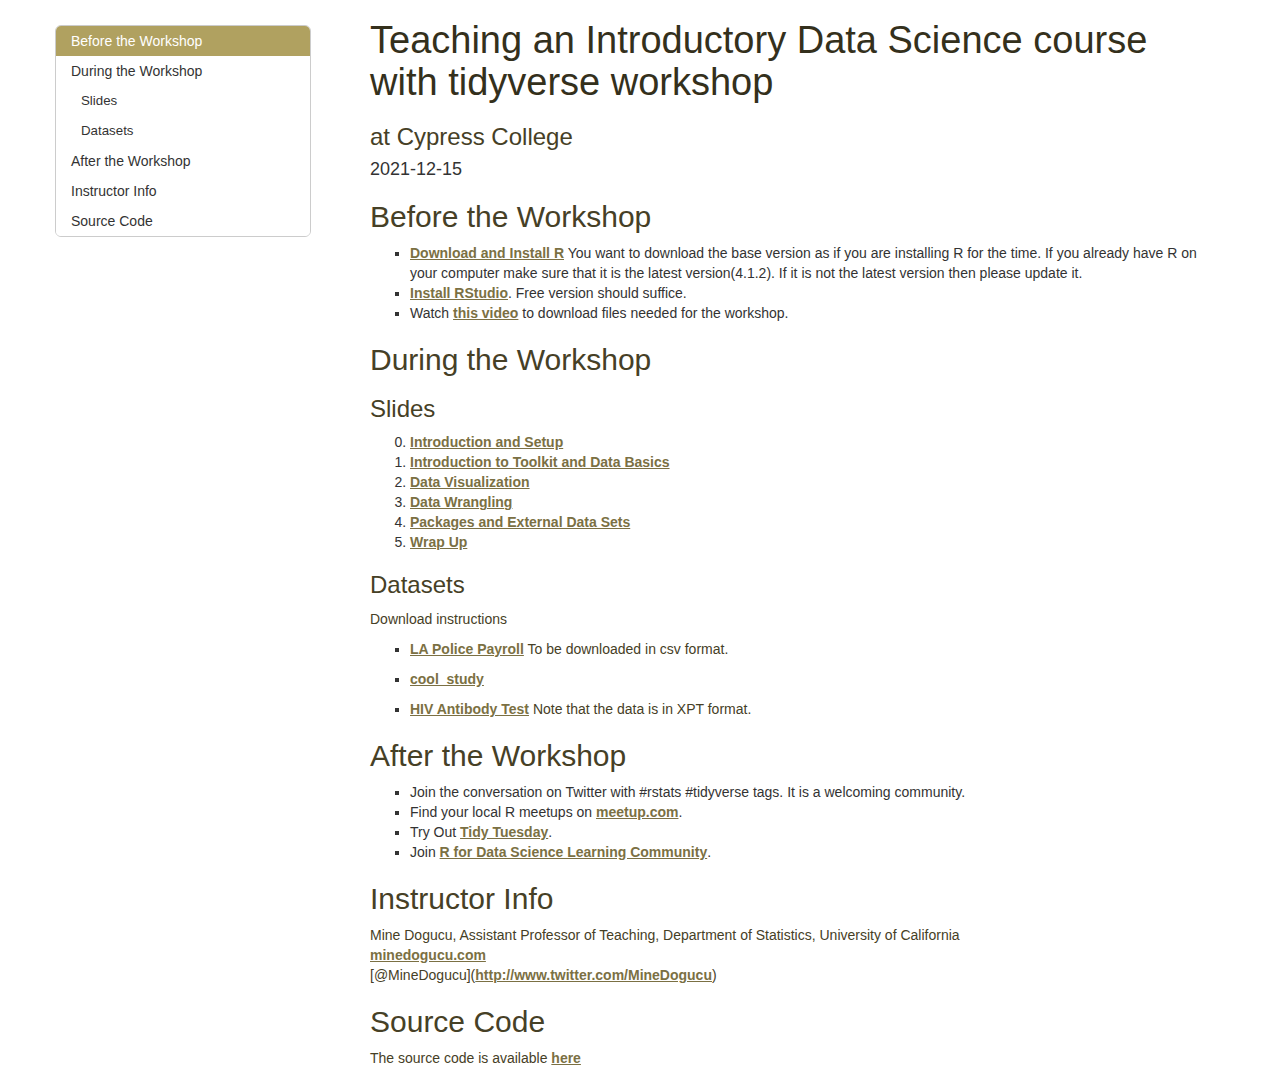
==== index.html @ efde098b "first set of files" ====
<!DOCTYPE html>

<html>

<head>

<meta charset="utf-8" />
<meta name="generator" content="pandoc" />
<meta http-equiv="X-UA-Compatible" content="IE=EDGE" />



<meta name="date" content="2021-12-15" />

<title>Teaching an Introductory Data Science course with tidyverse workshop</title>

<script src="[data-uri]"></script>
<script src="[data-uri]"></script>
<meta name="viewport" content="width=device-width, initial-scale=1" />
<link href="data:text/css,html%7Bfont%2Dfamily%3Asans%2Dserif%3B%2Dwebkit%2Dtext%2Dsize%2Dadjust%3A100%25%3B%2Dms%2Dtext%2Dsize%2Dadjust%3A100%25%7Dbody%7Bmargin%3A0%7Darticle%2Caside%2Cdetails%2Cfigcaption%2Cfigure%2Cfooter%2Cheader%2Chgroup%2Cmain%2Cmenu%2Cnav%2Csection%2Csummary%7Bdisplay%3Ablock%7Daudio%2Ccanvas%2Cprogress%2Cvideo%7Bdisplay%3Ainline%2Dblock%3Bvertical%2Dalign%3Abaseline%7Daudio%3Anot%28%5Bcontrols%5D%29%7Bdisplay%3Anone%3Bheight%3A0%7D%5Bhidden%5D%2Ctemplate%7Bdisplay%3Anone%7Da%7Bbackground%2Dcolor%3Atransparent%7Da%3Aactive%2Ca%3Ahover%7Boutline%3A0%7Dabbr%5Btitle%5D%7Bborder%2Dbottom%3A1px%20dotted%7Db%2Cstrong%7Bfont%2Dweight%3A700%7Ddfn%7Bfont%2Dstyle%3Aitalic%7Dh1%7Bmargin%3A%2E67em%200%3Bfont%2Dsize%3A2em%7Dmark%7Bcolor%3A%23000%3Bbackground%3A%23ff0%7Dsmall%7Bfont%2Dsize%3A80%25%7Dsub%2Csup%7Bposition%3Arelative%3Bfont%2Dsize%3A75%25%3Bline%2Dheight%3A0%3Bvertical%2Dalign%3Abaseline%7Dsup%7Btop%3A%2D%2E5em%7Dsub%7Bbottom%3A%2D%2E25em%7Dimg%7Bborder%3A0%7Dsvg%3Anot%28%3Aroot%29%7Boverflow%3Ahidden%7Dfigure%7Bmargin%3A1em%2040px%7Dhr%7Bheight%3A0%3B%2Dwebkit%2Dbox%2Dsizing%3Acontent%2Dbox%3B%2Dmoz%2Dbox%2Dsizing%3Acontent%2Dbox%3Bbox%2Dsizing%3Acontent%2Dbox%7Dpre%7Boverflow%3Aauto%7Dcode%2Ckbd%2Cpre%2Csamp%7Bfont%2Dfamily%3Amonospace%2Cmonospace%3Bfont%2Dsize%3A1em%7Dbutton%2Cinput%2Coptgroup%2Cselect%2Ctextarea%7Bmargin%3A0%3Bfont%3Ainherit%3Bcolor%3Ainherit%7Dbutton%7Boverflow%3Avisible%7Dbutton%2Cselect%7Btext%2Dtransform%3Anone%7Dbutton%2Chtml%20input%5Btype%3Dbutton%5D%2Cinput%5Btype%3Dreset%5D%2Cinput%5Btype%3Dsubmit%5D%7B%2Dwebkit%2Dappearance%3Abutton%3Bcursor%3Apointer%7Dbutton%5Bdisabled%5D%2Chtml%20input%5Bdisabled%5D%7Bcursor%3Adefault%7Dbutton%3A%3A%2Dmoz%2Dfocus%2Dinner%2Cinput%3A%3A%2Dmoz%2Dfocus%2Dinner%7Bpadding%3A0%3Bborder%3A0%7Dinput%7Bline%2Dheight%3Anormal%7Dinput%5Btype%3Dcheckbox%5D%2Cinput%5Btype%3Dradio%5D%7B%2Dwebkit%2Dbox%2Dsizing%3Aborder%2Dbox%3B%2Dmoz%2Dbox%2Dsizing%3Aborder%2Dbox%3Bbox%2Dsizing%3Aborder%2Dbox%3Bpadding%3A0%7Dinput%5Btype%3Dnumber%5D%3A%3A%2Dwebkit%2Dinner%2Dspin%2Dbutton%2Cinput%5Btype%3Dnumber%5D%3A%3A%2Dwebkit%2Douter%2Dspin%2Dbutton%7Bheight%3Aauto%7Dinput%5Btype%3Dsearch%5D%7B%2Dwebkit%2Dbox%2Dsizing%3Acontent%2Dbox%3B%2Dmoz%2Dbox%2Dsizing%3Acontent%2Dbox%3Bbox%2Dsizing%3Acontent%2Dbox%3B%2Dwebkit%2Dappearance%3Atextfield%7Dinput%5Btype%3Dsearch%5D%3A%3A%2Dwebkit%2Dsearch%2Dcancel%2Dbutton%2Cinput%5Btype%3Dsearch%5D%3A%3A%2Dwebkit%2Dsearch%2Ddecoration%7B%2Dwebkit%2Dappearance%3Anone%7Dfieldset%7Bpadding%3A%2E35em%20%2E625em%20%2E75em%3Bmargin%3A0%202px%3Bborder%3A1px%20solid%20silver%7Dlegend%7Bpadding%3A0%3Bborder%3A0%7Dtextarea%7Boverflow%3Aauto%7Doptgroup%7Bfont%2Dweight%3A700%7Dtable%7Bborder%2Dspacing%3A0%3Bborder%2Dcollapse%3Acollapse%7Dtd%2Cth%7Bpadding%3A0%7D%40media%20print%7B%2A%2C%3Aafter%2C%3Abefore%7Bcolor%3A%23000%21important%3Btext%2Dshadow%3Anone%21important%3Bbackground%3A0%200%21important%3B%2Dwebkit%2Dbox%2Dshadow%3Anone%21important%3Bbox%2Dshadow%3Anone%21important%7Da%2Ca%3Avisited%7Btext%2Ddecoration%3Aunderline%7Da%5Bhref%5D%3Aafter%7Bcontent%3A%22%20%28%22%20attr%28href%29%20%22%29%22%7Dabbr%5Btitle%5D%3Aafter%7Bcontent%3A%22%20%28%22%20attr%28title%29%20%22%29%22%7Da%5Bhref%5E%3D%22javascript%3A%22%5D%3Aafter%2Ca%5Bhref%5E%3D%22%23%22%5D%3Aafter%7Bcontent%3A%22%22%7Dblockquote%2Cpre%7Bborder%3A1px%20solid%20%23999%3Bpage%2Dbreak%2Dinside%3Aavoid%7Dthead%7Bdisplay%3Atable%2Dheader%2Dgroup%7Dimg%2Ctr%7Bpage%2Dbreak%2Dinside%3Aavoid%7Dimg%7Bmax%2Dwidth%3A100%25%21important%7Dh2%2Ch3%2Cp%7Borphans%3A3%3Bwidows%3A3%7Dh2%2Ch3%7Bpage%2Dbreak%2Dafter%3Aavoid%7D%2Enavbar%7Bdisplay%3Anone%7D%2Ebtn%3E%2Ecaret%2C%2Edropup%3E%2Ebtn%3E%2Ecaret%7Bborder%2Dtop%2Dcolor%3A%23000%21important%7D%2Elabel%7Bborder%3A1px%20solid%20%23000%7D%2Etable%7Bborder%2Dcollapse%3Acollapse%21important%7D%2Etable%20td%2C%2Etable%20th%7Bbackground%2Dcolor%3A%23fff%21important%7D%2Etable%2Dbordered%20td%2C%2Etable%2Dbordered%20th%7Bborder%3A1px%20solid%20%23ddd%21important%7D%7D%40font%2Dface%7Bfont%2Dfamily%3A%27Glyphicons%20Halflings%27%3Bsrc%3Aurl%28data%3Aapplication%2Fvnd%2Ems%2Dfontobject%3Bbase64%2Cn04AAEFNAAACAAIABAAAAAAABQAAAAAAAAABAJABAAAEAExQAAAAAAAAAAIAAAAAAAAAAAEAAAAAAAAAJxJ%[base64]%2FSEdmjKHUbyow8ATBE40IvWA3vTu8LiABDQ%2BpexwUMcm1SMnNryctQSiI1K5ZnbOlXKmnVV5YvRe6RnNMFNCOs1KNVpn6yZhCJkRtVRNzEufeIq7HgSrcx4S8h%2Fv4vnrrKc6oCNxmSk2uKlZQHBii6iKFoH0746ThvkO1kJHlxjrkxs%2BLWORaDQBEtiYJIR5IB9Bi1UyL4Rmr0BNigNkMzlKQmnofBHviqVzUxwdMb3NdCn69hy%2BpRYVKGVS%2F1tnsqv4LL7wCCPZZAZPT4aCShHjHJVNuXbmMrY5LeQaGnvAkXlVrJgKRAUdFjrWEah9XebPeQMj7KS7DIBAFt8ycgC5PLGUOHSE3ErGZCiViNLL5ZARfywnCoZaKQCu6NuFX42AEeKtKUGnr%2FCm2Cy8tpFhBPMW5Fxi4Qm4TkDWh4IWFDClhU2hRWosUWqcKLlgyXB%2BlSHaWaHiWlBAR8SeSgSPCQxdVQgzUixWKSTrIQEbU94viDctkvX%2BVSjJuUmV8L4CXShI11esnp0pjWNZIyxKHS4wVQ2ime1P4RnhvGw0aDN1OLAXGERsB7buFpFGGBAre4QEQR0HOIO5oYH305G%2BKspT%2FFupEGGafCCwxSe6ZUa%2B073rXHnNdVXE6eWvibUS27XtRzkH838mYLMBmYysZTM0EM3A1fbpCBYFccN1B%2FEnCYu%2FTgCGmr7bMh8GfYL%2BBfcLvB0gRagC09w9elfldaIy%2FhNCBLRgBgtCC7jAF63wLSMAfbfAlEggYU0bUA7ACCJmTDpEmJtI78w4%2FBO7dN7JR7J7ZvbYaUbaILSQsRBiF3HGk5fEg6p9unwLvn98r%2BvnsV%2B372uf1xBLq4qU%2F45fTuqaAP%2BpssmCCCTF0mhEow8ZXZOS8D7Q85JsxZ%2BAzok7B7O%2Ff6J8AzYBySZQB%2FQHYUSA%2BEeQhEWiS6AIQzgcsDiER4MjgMBAWDV4AgQ3g1eBgIdweCQmCjJEMkJ%2BPKRWyFHHmg1Wi%2F6xzUgA0LREoKJChwnQa9B%2B5RQZRB3IlBlkAnxyQNaANwHMowzlYSMCBgnbpzvqpl0iTJNCQidDI9ZrSYNIRBhHtUa5YHMHxyGEik9hDE0AKj72AbTCaxtHPUaKZdAZSnQTyjGqGLsmBStCejApUhg4uBMU6mATujEl%2BKdDPbI6Ag4vLr%2BhjY6lbjBeoLKnZl0UZgRX8gTySOeynZVz1wOq7e1hFGYIq%2BMhrGxDLak0PrwYzSXtcuyhXEhwOYofiW%2BEcI%2Fjw8P6IY6ed%2BetAbuqKp5QIapT77LnAe505lMuqL79a0ut4rWexzFttsOsLDy7zvtQzcq3U1qabe7tB0wHWVXji%2BzDbo8x8HyIRUbXnwUcklFv51fvTymiV%2BMXLSmGH9d9%2BaXpD5X6lao41anWGig7IwIdnoBY2ht%2FpO9mClLo4NdXHAsefqWUKlXJkbqPOFhMoR4aiA1BXqhRNbB2Xwi%2B7u%2FjpAoOpKJ0UX24EsrzMfHXViakCNcKjBxuQX8BO0ZqjJ3xXzf%2B61t2VXOSgJ8xu65QKgtN6FibPmPYsXbJRHHqbgATcSZxBqGiDiU4NNNsYBsKD0MIP%2FOfKnlk%2FLkaid%[base64]%2FgFtuW0wR4cgd%2BZKesSV7QkNE2kw6AV4hoIuC02LGmTomyf8PiO6CZzOTLTPQ%2BHW06H%2Btx%2BbQ8LmDYg1pTFrp2oJXgkZTyeRJZM0C8aE2LpFrNVDuhARsN543%2FFV6klQ6Tv1OoZGXLv0igKrl%2FCmJxRmX7JJbJ998VSIPQRyDBICzl4JJlYHbdql30NvYcOuZ7a10uWRrgoieOdgIm4rlq6vNOQBuqESLbXG5lzdJGHw2m0sDYmODXbYGTfSTGRKpssTO95fothJCjUGQgEL4yKoGAF%2F0SrpUDNn8CBgBcSDQByAeNkCXp4S4Ro2Xh4OeaGRgR66PVOsU8bc6TR5%[base64]%2F1SgRCJ1dk4UdBT7OoyuNgLs0oCd8RnrEIb6QdMxT2QjD4zMrJkfgx5aDMcA4orsTtKCqWb%2FVeyceqa5OGSmB28YwH4rFbkQaLoUN8OQQYnD3w2eXpI4ScQfbCUZiJ4yMOIKLyyTc7BQ4uXUw6Ee6%2FxM%2B4Y67ngNBknxIPwuppgIhFcwJyr6EIj%2BLzNj%2FmfR2vhhRlx0BILZoAYruF0caWQ7YxO66UmeguDREAFHYuC7HJviRgVO6ruJH59h%2FC%2FPkgSle8xNzZJULLWq9JMDTE2fjGE146a1Us6PZDGYle6ldWRqn%2FpdpgHKNGrGIdkRK%2BKPETT9nKT6kLyDI8xd9A1FgWmXWRAIHwZ37WyZHOVyCadJEmMVz0MadMjDrPho%2BEIochkVC2xgGiwwsQ6DMv2P7UXqT4x7CdcYGId2BJQQa85EQKmCmwcRejQ9Bm4oATENFPkxPXILHpMPUyWTI5rjNOsIlmEeMbcOCEqInpXACYQ9DDxmFo9vcmsDblcMtg4tqBerNngkIKaFJmrQAPnq1dEzsMXcwjcHdfdCibcAxxA%2Bq%2Fj9m3LM%2FO7WJka4tSidVCjsvo2lQ%2F2ewyoYyXwAYyr2PlRoR5MpgVmSUIrM3PQxXPbgjBOaDQFIyFMJvx3Pc5RSYj12ySVF9fwFPQu2e2KWVoL9q3Ayv3IzpGHUdvdPdrNUdicjsTQ2ISy7QU3DrEytIjvbzJnAkmANXjAFERA0MUoPF3%2F5KFmW14bBNOhwircYgMqoDpUMcDtCmBE82QM2YtdjVLB4kBuKho%2FbcwQdeboqfQartuU3CsCf%2BcXkgYAqp%2F0Ee3RorAZt0AvvOCSI4JICIlGlsV0bsSid%2FNIEALAAzb6HAgyWHBps6xAOwkJIGcB82CxRQq4sJf3FzA70A%2BTRqcqjEMETCoez3mkPcpnoALs0ugJY8kQwrC%[base64]%2FWDHA60cYFaI%2FPjpzquUqdaYGcIq%2BmLez3WLFFCtNBN2QJcrlcoELgiPku5R5dSlJFaCEqEZle1AQzAKC%2B1SotMcBNyQUFuRHRF6OlimSBgjZeTBCwLyc6A%2BP%2FoFRchXTz5ADknYJHxzrJ5pGuIKRQISU6WyKTBBjD8WozmVYWIsto1AS5rxzKlvJu4E%2FvwOiKxRtCWsDM%2BeTHUrmwrCK5BIfMzGkD%2B0Fk5LzBs0jMYXktNDblB06LMNJ09U8pzSLmo14MS0OMjcdrZ31pyQqxJJpRImlSvfYAK8inkYU52QY2FPEVsjoWewpwhRp5yAuNpkqhdb7ku9Seefl2D0B8SMTFD90xi4CSOwwZy9IKkpMtI3FmFUg3%2FkFutpQGNc3pCR7gvC4sgwbupDu3DyEN%2BW6YGLNM21jpB49irxy9BSlHrVDlnihGKHwPrbVFtc%2Bh1rVQKZduxIyojccZIIcOCmhEnC7UkY68WXKQgLi2JCDQkQWJRQuk60hZp0D3rtCTINSeY9Ej2kIKYfGxwOs4j9qMM7fYZiipzgcf7TamnehqdhsiMiCawXnz4xAbyCkLAx5EGbo3Ax1u3dUIKnTxIaxwQTHehPl3V491H0%2BbC5zgpGz7Io%2BmjdhKlPJ01EeMpM7UsRJMi1nGjmJg35i6bQBAAxjO%2FENJubU2mg3ONySEoWklCwdABETcs7ck3jgiuU9pcKKpbgn%2B3YlzV1FzIkB6pmEDOSSyDfPPlQskznctFji0kpgZjW5RZe6x9kYT4KJcXg0bNiCyif%2BpZACCyRMmYsfiKmN9tSO65F0R2OO6ytlEhY5Sj6uRKfFxw0ijJaAx%2Fk3QgnAFSq27%2F2i4GEBA%2BUvTJKK%2F9eISNvG46Em5RZfjTYLdeD8kdXHyrwId%2FDQZUaMCY4gGbke2C8vfjgV%2FY9kkRQOJIn%2FxM9INZSpiBnqX0Q9GlQPpPKAyO5y%2BW5NMPSRdBCUlmuxl40ZfMCnf2Cp044uI9WLFtCi4YVxKjuRCOBWIb4XbIsGdbo4qtMQnNOQz4XDSui7W%2FN6l54qOynCqD3DpWQ%2BmpD7C40D8BZEWGJX3tlAaZBMj1yjvDYKwCJBa201u6nBKE5UE%2B7QSEhCwrXfbRZylAaAkplhBWX50dumrElePyNMRYUrC99UmcSSNgImhFhDI4BXjMtiqkgizUGCrZ8iwFxU6fQ8GEHCFdLewwxYWxgScAYMdMLmcZR6b7rZl95eQVDGVoUKcRMM1ixXQtXNkBETZkVVPg8LoSrdetHzkuM7DjZRHP02tCxA1fmkXKF3VzfN1pc1cv%2F8lbTIkkYpqKM9VOhp65ktYk%2BQ46myFWBapDfyWUCnsnI00QTBQmuFjMZTcd0V2NQ768Fhpby04k2IzNR1wKabuGJqYWwSly6ocMFGTeeI%2BejsWDYgEvr66QgqdcIbFYDNgsm0x9UHY6SCd5%2B7tpsLpKdvhahIDyYmEJQCqMqtCF6UlrE5GXRmbu%[base64]%2FiOmsLtHSWNUWEGk9hScMPShasUA1AcHOtRZlqMeQ0OzYS9vQvYUjOLrzP07BUAFikcJNMi7gIxEw4pL1G54TcmmmoAQ5s7TGWErJZ2Io4yQ0ljRYhL8H5e62oDtLF8aDpnIvZ5R3GWJyAugdiiJW9hQAVTsnCBHhwu7rkBlBX6r3b7ejEY0k5GGeyKv66v%2B6dg7mcJTrWHbtMywbedYqCQ0FPwoytmSWsL8WTtChZCKKzEF7vP6De4x2BJkkniMgSdWhbeBSLtJZR9CTHetK1xb34AYIJ37OegYIoPVbXgJ%2FqDQK%2BbfCtxQRVKQu77WzOoM6SGL7MaZwCGJVk46aImai9fmam%2BWpHG%2B0BtQPWUgZ7RIAlPq6lkECUhZQ2gqWkMYKcYMYaIc4gYCDFHYa2d1nzp3%2BJ1eCBay8IYZ0wQRKGAqvCuZ%2FUgbQPyllosq%2BXtfKIZOzmeJqRazpmmoP%2F76YfkjzV2NlXTDSBYB04SVlNQsFTbGPk1t%2FI4Jktu0XSgifO2ozFOiwd%2F0SssJDn0dn4xqk4GDTTKX73%2FwQyBLdqgJ%2BWx6AQaba3BA9CKEzjtQYIfAsiYamapq80LAamYjinlKXUkxdpIDk0puXUEYzSalfRibAeDAKpNiqQ0FTwoxuGYzRnisyTotdVTclis1LHRQCy%2FqqL8oUaQzWRxilq5Mi0IJGtMY02cGLD69vGjkj3p6pGePKI8bkBv5evq8SjjyU04vJR2cQXQwSJyoinDsUJHCQ50jrFTT7yRdbdYQMB3MYCb6uBzJ9ewhXYPAIZSXfeEQBZZ3GPN3Nbhh%2FwkvAJLXnQMdi5NYYZ5GHE400GS5rXkOZSQsdZgIbzRnF9ueLnsfQ47wHAsirITnTlkCcuWWIUhJSbpM3wWhXNHvt2xUsKKMpdBSbJnBMcihkoDqAd1Zml%2FR4yrzow1Q2A5G%2Bkzo%2FRhRxQS2lCSDRV8LlYLBOOoo1bF4jwJAwKMK1tWLHlu9i0j4Ig8qVm6wE1DxXwAwQwsaBWUg2pOOol2dHxyt6npwJEdLDDVYyRc2D0HbcbLUJQj8gPevQBUBOUHXPrsAPBERICpnYESeu2OHotpXQxRGlCCtLdIsu23MhZVEoJg8Qumj%2FUMMc34IBqTKLDTp76WzL%2FdMjCxK7MjhiGjeYAC%2Fkj%2FjY%2FRde7hpSM1xChrog6yZ7OWTuD56xBJnGFE%2BpT2ElSyCnJcwVzCjkqeNLfMEJqKW0G7OFIp0G%2B9mh50I9o8k1tpCY0xYqFNIALgIfc2me4n1bmJnRZ89oepgLPT0NTMLNZsvSCZAc3TXaNB07vail36%2FdBySis4m9%2FDR8izaLJW6bWCkVgm5T%2Bius3ZXq4xI%2BGnbveLbdRwF2mNtsrE0JjYc1AXknCOrLSu7Te%2Fr4dPYMCl5qtiHNTn%2BTPbh1jCBHH%2BdMJNhwNgs3nT%2BOhQoQ0vYif56BMG6WowAcHR3DjQolxLzyVekHj00PBAaW7IIAF1EF%2BuRIWyXjQMAs2chdpaKPNaB%2BkSezYt0%2BCA04sOg5vx8Fr7Ofa9sUv87h7SLAUFSzbetCCZ9pmyLt6l6%2FTzoA1%2FZBG9bIUVHLAbi%2FkdBFgYGyGwRQGBpkqCEg2ah9UD6EedEcEL3j4y0BQQCiExEnocA3SZboh%2Bepgd3YsOkHskZwPuQ5OoyA0fTA5AXrHcUOQF%2BzkJHIA7PwCDk1gGVmGUZSSoPhNf%2BTklauz98QofOlCIQ%2FtCD4dosHYPqtPCXB3agggQQIqQJsSkB%2Bqn0rkQ1toJjON%2FOtCIB9RYv3PqRA4C4U68ZMlZn6BdgEvi2ziU%2BTQ6NIw3ej%2BAtDwMGEZk7e2IjxUWKdAxyaw9OCwSmeADTPPleyk6UhGDNXQb%2B%2BW6Uk4q6F7%2Frg6WVTo82IoCxSIsFDrav4EPHphD3u4hR53WKVvYZUwNCCeM4PMBWzK%2BEfIthZOkuAwPo5C5jgoZgn6dUdvx5rIDmd58cXXdKNfw3l%2BwM2UjgrDJeQHhbD7HW2QDoZMCujgIUkk5Fg8VCsdyjOtnGRx8wgKRPZN5dR0zPUyfGZFVihbFRniXZFOZGKPnEQzU3AnD1KfR6weHW2XS6KbPJxUkOTZsAB9vTVp3Le1F8q5l%2BDMcLiIq78jxAImD2pGFw0VHfRatScGlK6SMu8leTmhUSMy8Uhdd6xBiH3Gdman4tjQGLboJfqz6fL2WKHTmrfsKZRYX6BTDjDldKMosaSTLdQS7oDisJNqAUhw1PfTlnacCO8vl8706Km1FROgLDmudzxg%2BEWTiArtHgLsRrAXYWdB0NmToNCJdKm0KWycZQqb%2BMw76Qy29iQ5up%2FX7oyw8QZ75kP5F6iJAJz6KCmqxz8fEa%2FxnsMYcIO%2FvEkGRuMckhr4rIeLrKaXnmIzlNLxbFspOphkcnJdnz%2FChp%2FVlpj2P7jJQmQRwGnltkTV5dbF9fE3%2FfxoSqTROgq9wFUlbuYzYcasE0ouzBo%2BdDCDzxKAfhbAZYxQiHrLzV2iVexnDX%2FQnT1fsT%2Fxuhu1ui5qIytgbGmRoQkeQooO8eJNNZsf0iALur8QxZFH0nCMnjerYQqG1pIfjyVZWxhVRznmmfLG00BcBWJE6hzQWRyFknuJnXuk8A5FRDCulwrWASSNoBtR%2BCtGdkPwYN2o7DOw%2FVGlCZPusRBFXODQdUM5zeHDIVuAJBLqbO%2Ff9Qua%2BpDqEPk230Sob9lEZ8BHiCorjVghuI0lI4JDgHGRDD%2FprQ84B1pVGkIpVUAHCG%2Biz3Bn3qm2AVrYcYWhock4jso5%2BJ7HfHVj4WMIQdGctq3psBCVVzupQOEioBGA2Bk%2BUILT7%2BVoX5mdxxA5fS42gISQVi%2FHTzrgMxu0fY6hE1ocUwwbsbWcezrY2n6S8%2F6cxXkOH4prpmPuFoikTzY7T85C4T2XYlbxLglSv2uLCgFv8Quk%2FwdesUdWPeHYIH0R729JIisN9Apdd4eB10aqwXrPt%2BSu9mA8k8n1sjMwnfsfF2j3jMUzXepSHmZ%2FBfqXvzgUNQQWOXO8YEuFBh4QTYCkOAPxywpYu1VxiDyJmKVcmJPGWk%2Fgc3Pov02StyYDahwmzw3E1gYC9wkupyWfDqDSUMpCTH5e5N8B%2F%2FlHiMuIkTNw4USHrJU67bjXGqNav6PBuQSoqTxc8avHoGmvqNtXzIaoyMIQIiiUHIM64cXieouplhNYln7qgc4wBVAYR104kO%2BCvKqsg4yIUlFNThVUAKZxZt1XA34h3TCUUiXVkZ0w8Hh2R0Z5L0b4LZvPd%2Fp1gi%2F07h8qfwHrByuSxglc9cI4QIg2oqvC%2Fqm0i7tjPLTgDhoWTAKDO2ONW5oe%2B%2FeKB9vZB8K6C25yCZ9RFVMnb6NRdRjyVK57CHHSkJBfnM2%2Fj4ODUwRkqrtBBCrDsDpt8jhZdXoy%2F1BCqw3sSGhgGGy0a5Jw6BP%2FTExoCmNFYjZl248A0osgPyGEmRA%2BfAsqPVaNAfytu0vuQJ7rk3J4kTDTR2AlCHJ5cls26opZM4w3jMULh2YXKpcqGBtuleAlOZnaZGbD6DHzMd6i2oFeJ8z9XYmalg1Szd%2FocZDc1C7Y6vcALJz2lYnTXiWEr2wawtoR4g3jvWUU2Ngjd1cewtFzEvM1NiHZPeLlIXFbBPawxNgMwwAlyNSuGF3zizVeOoC9bag1qRAQKQE%2FEZBWC2J8mnXAN2aTBboZ7HewnObE8CwROudZHmUM5oZ%2FUgd%2FJZQK8lvAm43uDRAbyW8gZ%2BZGq0EVerVGUKUSm%2FIdn8AQHdR4m7bue88WBwft9mSCeMOt1ncBwziOmJYI2ZR7ewNMPiCugmSsE4EyQ%2BQATJG6qORMGd4snEzc6B4shPIo4G1T7PgSm8PY5eUkPdF8JZ0VBtadbHXoJgnEhZQaODPj2gpODKJY5Yp4DOsLBFxWbvXN755KWylJm%2BoOd4zEL9Hpubuy2gyyfxh8oEfFutnYWdfB8PdESLWYvSqbElP9qo3u6KTmkhoacDauMNNjj0oy40DFV7Ql0aZj77xfGl7TJNHnIwgqOkenruYYNo6h724%2BzUQ7%2BvkCpZB%2BpGA562hYQiDxHVWOq0oDQl%2FQsoiY%2BcuI7iWq%2FZIBtHcXJ7kks%2Bh2fCNUPA82BzjnqktNts%2BRLdk1VSu%2BtqEn7QZCCsvEqk6FkfiOYkrsw092J8jsfIuEKypNjLxrKA9kiA19mxBD2suxQKCzwXGws7kEJvlhUiV9tArLIdZW0IORcxEzdzKmjtFhsjKy%2F44XYXdI5noQoRcvjZ1RMPACRqYg2V1%2BOwOepcOknRLLFdYgTkT5UApt%2FJhLM3jeFYprZV%2BZow2g8fP%2BU68hkKFWJj2yBbKqsrp25xkZX1DAjUw52IMYWaOhab8Kp05VrdNftqwRrymWF4OQSjbdfzmRZirK8FMJELEgER2PHjEAN9pGfLhCUiTJFbd5LBkOBMaxLr%2FA1SY9dXFz4RjzoU9ExfJCmx%2FI9FKEGT3n2cmzl2X42L3Jh%2BAbQq6sA%2BSs1kitoa4TAYgKHaoybHUDJ51oETdeI%2F9ThSmjWGkyLi5QAGWhL0BG1UsTyRGRJOldKBrYJeB8ljLJHfATWTEQBXBDnQexOHTB%2BUn44zExFE4vLytcu5NwpWrUxO%2F0ZICUGM7hGABXym0V6ZvDST0E370St9MIWQOTWngeoQHUTdCJUP04spMBMS8LSker9cReVQkULFDIZDFPrhTzBl6sed9wcZQTbL%2BBDqMyaN3RJPh%2Fanbx%2BIv%2BqgQdAa3M9Z5JmvYlh4qop%2BHo1F1W5gbOE9YKLgAnWytXElU4G8GtW47lhgFE6gaSs%2Bgs37sFvi0PPVvA5dnCBgILTwoKd%2F%2BDoL9F6inlM7H4rOTzD79KJgKlZO%2FZgt22UsKhrAaXU5ZcLrAglTVKJEmNJvORGN1vqrcfSMizfpsgbIe9zno%2BgBoKVXgIL%2FVI8dB1O5o%2FR3Suez%2FgD7M781ShjKpIIORM%2FnxG%2BjjhhgPwsn2IoXsPGPqYHXA63zJ07M2GPEykQwJBYLK808qYxuIew4frk52nhCsnCYmXiR6CuapvE1IwRB4%2FQftDbEn%2BAucIr1oxrLabRj9q4ae0%2BfXkHnteAJwXRbVkR0mctVSwEbqhJiMSZUp9DNbEDMmjX22m3ABpkrPQQTP3S1sib5pD2VRKRd%2BeNAjLYyT0hGrdjWJZy24OYXRoWQAIhGBZRxuBFMjjZQhpgrWo8SiFYbojcHO8V5DyscJpLTHyx9Fimassyo5U6WNtquUMYgccaHY5amgR3PQzq3ToNM5ABnoB9kuxsebqmYZm0R9qxJbFXCQ1UPyFIbxoUraTJFDpCk0Wk9GaYJKz%2F6oHwEP0Q14lMtlddQsOAU9zlYdMVHiT7RQP3XCmWYDcHCGbVRHGnHuwzScA0BaSBOGkz3lM8CArjrBsyEoV6Ys4qgDK3ykQQPZ3hCRGNXQTNNXbEb6tDiTDLKOyMzRhCFT%2BmAUmiYbV3YQVqFVp9dorv%2BTsLeCykS2b5yyu8AV7IS9cxcL8z4Kfwp%2BxJyYLv1OsxQCZwTB4a8BZ%2F5EdxTBJthApqyfd9u3ifr%2FWILTqq5VqgwMT9SOxbSGWLQJUUWCVi4k9tho9nEsbUh7U6NUsLmkYFXOhZ0kmamaJLRNJzSj%2Fqn4Mso6zb6iLLBXoaZ6AqeWCjHQm2lztnejYYM2eubnpBdKVLORZhudH3JF1waBJKA9%2BW8EhMj3Kzf0L4vi4k6RoHh3Z5YgmSZmk6ns4fjScjAoL8GoOECgqgYEBYUGFVO4FUv4%2FYtowhEmTs0vrvlD%2FCrisnoBNDAcUi%2FteY7OctFlmARQzjOItrrlKuPO6E2Ox93L4O%2F4DcgV%2FdZ7qR3VBwVQxP1GCieA4RIpweYJ5FoYrHxqRBdJjnqbsikA2Ictbb8vE1GYIo9dacK0REgDX4smy6GAkxlH1yCGGsk%2BtgiDhNKuKu3yNrMdxafmKTF632F8Vx4BNK57GvlFisrkjN9WDAtjsWA0ENT2e2nETUb%2Fn7qwhvGnrHuf5bX6Vh%2Fn3xffU3PeHdR%2BFA92i6ufT3AlyAREoNDh6chiMWTvjKjHDeRhOa9YkOQRq1vQXEMppAQVwHCuIcV2g5rBn6GmZZpTR7vnSD6ZmhdSl176gqKTXu5E%2BYbfL0adwNtHP7dT7t7b46DVZIkzaRJOM%2BS6KcrzYVg%2BT3wSRFRQashjfU18NutrKa%2F7PXbtuJvpIjbgPeqd%2BpjmRw6YKpnANFSQcpzTZgpSNJ6J7uiagAbir%2F8tNXJ%2FOsOnRh6iuIexxrmkIneAgz8QoLmiaJ8sLQrELVK2yn3wOHp57BAZJhDZjTBzyoRAuuZ4eoxHruY1pSb7qq79cIeAdOwin4GdgMeIMHeG%2BFZWYaiUQQyC5b50zKjYw97dFjAeY2I4Bnl105Iku1y0lMA1ZHolLx19uZnRdILcXKlZGQx%2FGdEqSsMRU1BIrFqRcV1qQOOHyxOLXEGcbRtAEsuAC2V4K3p5mFJ22IDWaEkk9ttf5Izb2LkD1MnrSwztXmmD%2FQi%2FEmVEFBfiKGmftsPwVaIoZanlKndMZsIBOskFYpDOq3QUs9aSbAAtL5Dbokus2G4%2FasthNMK5UQKCOhU97oaOYNGsTah%2BjfCKsZnTRn5TbhFX8ghg8CBYt%2FBjeYYYUrtUZ5jVij%2Fop7V5SsbA4mYTOwZ46hqdpbB6Qvq3AS2HHNkC15pTDIcDNGsMPXaBidXYPHc6PJAkRh29Vx8KcgX46LoUQBhRM%2B3SW6Opll%2FwgxxsPgKJKzr5QCmwkUxNbeg6Wj34SUnEzOemSuvS2OetRCO8Tyy%2BQbSKVJcqkia%2BGvDefFwMOmgnD7h81TUtMn%2BmRpyJJ349HhAnoWFTejhpYTL9G8N2nVg1qkXBeoS9Nw2fB27t7trm7d%2FQK7Cr4uoCeOQ7%2F8JfKT77KiDzLImESHw%2F0wf73QeHu74hxv7uihi4fTX%2BXEwAyQG3264dwv17aJ5N335Vt9sdrAXhPOAv8JFvzqyYXwfx8WYJaef1gMl98JRFyl5Mv5Uo%2FoVH5ww5OzLFsiTPDns7fS6EURSSWd%2F92BxMYQ8sBaH%2Bj%2BwthQPdVgDGpTfi%2BJQIWMD8xKqULliRH01rTeyF8x8q%2FGBEEEBrAJMPf25UQwi0b8tmqRXY7kIvNkzrkvRWLnxoGYEJsz8u4oOyMp8cHyaybb1HdMCaLApUE%2B%2F7xLIZGP6H9xuSEXp1zLIdjk5nBaMuV%2FyTDRRP8Y2ww5RO6d2D94o%2B6ucWIqUAvgHIHXhZsmDhjVLczmZ3ca0Cb3PpKwt2UtHVQ0BgFJsqqTsnzZPlKahRUkEu4qmkJt%2Bkqdae76ViWe3STan69yaF9%2BfESD2lcQshLHWVu4ovItXxO69bqC5p1nZLvI8NdQB9s9UNaJGlQ5mG947ipdDA0eTIw%2FA1zEdjWquIsQXXGIVEH0thC5M%2BW9pZe7IhAVnPJkYCCXN5a32HjN6nsvokEqRS44tGIs7s2LVTvcrHAF%2BRVmI8L4HUYk4x%2B67AxSMJKqCg8zrGOgvK9kNMdDrNiUtSWuHFpC8%2Fp5qIQrEo%2FH%2B1l%2F0cAwQ2nKmpWxKcMIuHY44Y6DlkpO48tRuUGBWT0FyHwSKO72Ud%2BtJUfdaZ4CWNijzZtlRa8%2BCkmO%2FEwHYfPZFU%2FhzjFWH7vnzHRMo%2BaF9u8qHSAiEkA2HjoNQPEwHsDKOt6hOoK3Ce%2F%2B%2F9boMWDa44I6FrQhdgS7OnNaSzwxWKZMcyHi6LN4WC6sSj0qm2PSOGBTvDs%2FGWJS6SwEN%2FULwpb4LQo9fYjUfSXRwZkynUazlSpvX9e%2BG2zor8l%2BYaMxSEomDdLHGcD6YVQPegTaA74H8%2BV4WvJkFUrjMLGLlvSZQWvi8%2FQA7yzQ8GPno%2F%2F5SJHRP%2FOqKObPCo81s%2F%2B6WgLqykYpGAgQZhVDEBPXWgU%2FWzFZjKUhSFInufPRiMAUULC6T11yL45ZrRoB4DzOyJShKXaAJIBS9wzLYIoCEcJKQW8GVCx4fihqJ6mshBUXSw3wWVj3grrHQlGNGhIDNNzsxQ3M%2BGWn6ASobIWC%2BLbYOC6UpahVO13Zs2zOzZC8z7FmA05JhUGyBsF4tsG0drcggIFzgg%2Fkpf3%2BCnAXKiMgIE8Jk%2FMhpkc8DUJEUzDSnWlQFme3d0sHZDrg7LavtsEX3cHwjCYA17pMTfx8Ajw9hHscN67hyo%2BRJQ4458RmPywXykkVcW688oVUrQhahpPRvTWPnuI0B%2BSkQu7dCyvLRyFYlC1LG1gRCIvn3rwQeINzZQC2KXq31FaR9UmVV2QeGVqBHjmE%2BVMd3b1fhCynD0pQNhCG6%2FWCDbKPyE7NRQzL3BzQAJ0g09aUzcQA6mUp9iZFK6Sbp%2FYbHjo%2B%2B7%2FWj8S4YNa%2BZdqAw1hDrKWFXv9%2BzaXpf8ZTDSbiqsxnwN%2FCzK5tPkOr4tRh2kY3Bn9JtalbIOI4b3F7F1vPQMfoDcdxMS8CW9m%2FNCW%2FHILTUVWQIPiD0j1A6bo8vsv6P1hCESl2abrSJWDrq5sSzUpwoxaCU9FtJyYH4QFMxDBpkkBR6kn0LMPO%2B5EJ7Z6bCiRoPedRZ%2FP0SSdii7ZnPAtVwwHUidcdyspwncz5uq6vvm4IEDbJVLUFCn%2FLvIHfooUBTkFO130FC7CmmcrKdgDJcid9mvVzsDSibOoXtIf9k6ABle3PmIxejodc4aob0QKS432srrCMndbfD454q52V01G4q913mC5HOsTzWF4h2No1av1VbcUgWAqyoZl%2B11PoFYnNv2HwAODeNRkHj%2B8SF1fcvVBu6MrehHAZK1Gm69ICcTKizykHgGFx7QdowTVAsYEF2tVc0Z6wLryz2FI1sc5By2znJAAmINndoJiB4sfPdPrTC8RnkW7KRCwxC6YvXg5ahMlQuMpoCSXjOlBy0Kij%2BbsCYPbGp8BdCBiLmLSAkEQRaieWo1SYvZIKJGj9Ur%2FeWHjiB7SOVdqMAVmpBvfRiebsFjger7DC%2B8kRFGtNrTrnnGD2GAJb8rQCWkUPYHhwXsjNBSkE6lGWUj5QNhK0DMNM2l%2BkXRZ0KLZaGsFSIdQz%2FHXDxf3%2FTE30%2BDgBKWGWdxElyLccJfEpjsnszECNoDGZpdwdRgCixeg9L4EPhH%2BRptvRMVRaahu4cySjS3P5wxAUCPkmn%2BrhyASpmiTaiDeggaIxYBmtLZDDhiWIJaBgzfCsAGUF1Q1SFZYyXDt9skCaxJsxK2Ms65dmdp5WAZyxik%2FzbrTQk5KmgxCg%2Ff45L0jywebOWUYFJQAJia7XzCV0x89rpp%2Ff3AVWhSPyTanqmik2SkD8A3Ml4NhIGLAjBXtPShwKYfi2eXtrDuKLk4QlSyTw1ftXgwqA2jUuopDl%2B5tfUWZNwBpEPXghzbBggYCw%2Fdhy0ntds2yeHCDKkF%2FYxQjNIL%2FF%2F37jLPHCKBO9ibwYCmuxImIo0ijV2Wbg3kSN2psoe8IsABv3RNFaF9uMyCtCYtqcD%2BqNOhwMlfARQUdJ2tUX%2BMNJqOwIciWalZsmEjt07tfa8ma4cji9sqz%2BQ9hWfmMoKEbIHPOQORbhQRHIsrTYlnVTNvcq1imqmmPDdVDkJgRcTgB8Sb6epCQVmFZe%2BjGDiNJQLWnfx%2BdrTKYjm0G8yH0ZAGMWzEJhUEQ4Maimgf%2Fbkvo8PLVBsZl152y5S8%2BHRDfZIMCbYZ1WDp4yrdchOJw8k6R%2B%2F2pHmydK4NIK2PHdFPHtoLmHxRDwLFb7eB%2BM4zNZcB9NrAgjVyzLM7xyYSY13ykWfIEEd2n5%2FiYp3ZdrCf7fL%2Ben%2BsIJu2W7E30MrAgZBD1rAAbZHPgeAMtKCg3NpSpYQUDWJu9bT3V7tOKv%2BNRiJc8JAKqqgCA%2FPNRBR7ChpiEulyQApMK1AyqcWnpSOmYh6yLiWkGJ2mklCSPIqN7UypWj3dGi5MvsHQ87MrB4VFgypJaFriaHivwcHIpmyi5LhNqtem4q0n8awM19Qk8BOS0EsqGscuuydYsIGsbT5GHnERUiMpKJl4ON7qjB4fEqlGN%2FhCky89232UQCiaeWpDYCJINXjT6xl4Gc7DxRCtgV0i1ma4RgWLsNtnEBRQFqZggCLiuyEydmFd7WlogpkCw5G1x4ft2psm3KAREwVwr1Gzl6RT7FDAqpVal34ewVm3VH4qn5mjGj%2BbYL1NgfLNeXDwtmYSpwzbruDKpTjOdgiIHDVQSb5%2FzBgSMbHLkxWWgghIh9QTFSDILixVwg0Eg1puooBiHAt7DzwJ7m8i8%2Fi%2BjHvKf0QDnnHVkVTIqMvIQImOrzCJwhSR7qYB5gSwL6aWL9hERHCZc4G2%2BJrpgHNB8eCCmcIWIQ6rSdyPCyftXkDlErUkHafHRlkOIjxGbAktz75bnh50dU7YHk%2BMz7wwstg6RFZb%2BTZuSOx1qqP5C66c0mptQmzIC2dlpte7vZrauAMm%2F7RfBYkGtXWGiaWTtwvAQiq2oD4YixPLXE2khB2FRaNRDTk%2B9sZ6K74Ia9VntCpN4BhJGJMT4Z5c5FhSepRCRWmBXqx%2BwhVZC4me4saDs2iNqXMuCl6iAZflH8fscC1sTsy4PHeC%2BXYuqMBMUun5YezKbRKmEPwuK%2BCLzijPEQgfhahQswBBLfg%[base64]%2BRCMlDDbElcjaROLDoualmUIQ88Kekk3iM4OQrADcxi3rJguS4MOIBIgKgXrjd1WkbCdqxJk%2F4efRIFsavZA7KvvJQqp3Iid5Z0NFc5aiMRzGN3vrpBzaMy4JYde3wr96PjN90AYOIbyp6T4zj8LoE66OGcX1Ef4Z3KoWLAUF4BTg7ug%2FAbkG5UNQXAMkQezujSHeir2uTThgd3gpyzDrbnEdDRH2W7U6PeRvBX1ZFMP5RM%2BZu6UUZZD8hDPHldVWntTCNk7To8IeOW9yn2wx0gmurwqC60AOde4r3ETi5pVMSDK8wxhoGAoEX9NLWHIR33VbrbMveii2jAJlrxwytTHbWNu8Y4N8vCCyZjAX%2FpcsfwXbLze2%2BD%2Bu33OGBoJyAAL3jn3RuEcdp5If8O%2Ba4NKWvxOTyDltG0IWoHhwVGe7dKkCWFT%2B%2Btm%2BhaBCikRUUMrMhYKZJKYoVuv%2FbsJzO8DwfVIInQq3g3BYypiz8baogH3r3GwqCwFtZnz4xMjAVOYnyOi5HWbFA8n0qz1OjSpHWFzpQOpvkNETZBGpxN8ybhtqV%2FDMUxd9uFZmBfKXMCn%2FSqkWJyKPnT6lq%2B4zBZni6fYRByJn6OK%2BOgPBGRAJluwGSk4wxjOOzyce%2FPKODwRlsgrVkdcsEiYrqYdXo0Er2GXi2GQZd0tNJT6c9pK1EEJG1zgDJBoTVuCXGAU8BKTvCO%2FcEQ1Wjk3Zzuy90JX4m3O5IlxVFhYkSUwuQB2up7jhvkm%2BbddRQu5F9s0XftGEJ9JSuSk%2BZachCbdU45fEqbugzTIUokwoAKvpUQF%2FCvLbWW5BNQFqFkJg2f30E%2F48StNe5QwBg8zz3YAJ82FZoXBxXSv4QDooDo79NixyglO9AembuBcx5Re3CwOKTHebOPhkmFC7wNaWtoBhFuV4AkEuJ0J%2B1pT0tLkvFVZaNzfhs%2FKd3%2BA9YsImlO4XK4vpCo%2FelHQi%2F9gkFg07xxnuXLt21unCIpDV%2BbbRxb7FC6nWYTsMFF8%2B1LUg4JFjVt3vqbuhHmDKbgQ4e%2BRGizRiO8ky05LQGMdL2IKLSNar0kNG7lHJMaXr5mLdG3nykgj6vB%2FKVijd1ARWkFEf3yiUw1v%2FWaQivVUpIDdSNrrKbjO5NPnxz6qTTGgYg03HgPhDrCFyYZTi3XQw3HXCva39mpLNFtz8AiEhxAJHpWX13gCTAwgm9YTvMeiqetdNQv6IU0hH0G%2BZManTqDLPjyrOse7WiiwOJCG%[base64]%2F6gQKuihPtiUtlCQVPohUgzfezTg8o1b3n9pNZeco1QucaoXe40Fa5JYhqdTspFmxGtW9h5ezLFZs3j%2FN46f%2BS2rjYNC2JySXrnSAFhvAkz9a5L3pza8eYKHNoPrvBRESpxYPJdKVUxBE39nJ1chrAFpy4MMkf0qKgYALctGg1DQI1kIymyeS2AJNT4X240d3IFQb%2F0jQbaHJ2YRK8A%2Bls6WMhWmpCXYG5jqapGs5%2FeOJErxi2%2F2KWVHiPellTgh%2FfNl%2F2KYPKb7DUcAg%2BmCOPQFCiU9Mq%2FWLcU1xxC8aLePFZZlE%2BPCLzf7ey46INWRw2kcXySR9FDgByXzfxiNKwDFbUSMMhALPFSedyjEVM5442GZ4hTrsAEvZxIieSHGSgkwFh%2FnFNdrrFD4tBH4Il7fW6ur4J8Xaz7RW9jgtuPEXQsYk7gcMs2neu3zJwTyUerHKSh1iTBkj2YJh1SSOZL5pLuQbFFAvyO4k1Hxg2h99MTC6cTUkbONQIAnEfGsGkNFWRbuRyyaEZInM5pij73EA9rPIUfU4XoqQpHT9THZkW%2BoKFLvpyvTBMM69tN1Ydwv1LIEhHsC%2BueVG%2Bw%2BkyCPsvV3erRikcscHjZCkccx6VrBkBRusTDDd8847GA7p2Ucy0y0HdSRN6YIBciYa4vuXcAZbQAuSEmzw%2BH%2FAuOx%2BaH%2BtBL88H57D0MsqyiZxhOEQkF%2F8DR1d2hSPMj%2FsNOa5rxcUnBgH8ictv2J%2Bcb4BA4v3MCShdZ2vtK30vAwkobnEWh7rsSyhmos3WC93Gn9C4nnAd%2FPjMMtQfyDNZsOPd6XcAsnBE%2FmRHtHEyJMzJfZFLE9OvQa0i9kUmToJ0ZxknTgdl%2FXPV8xoh0K7wNHHsnBdvFH3sv52lU7UFteseLG%2FVanIvcwycVA7%2BBE1Ulyb20BvwUWZcMTKhaCcmY3ROpvonVMV4N7yBXTL7IDtHzQ4CCcqF66LjF3xUqgErKzolLyCG6Kb7irP%2FMVTCCwGRxfrPGpMMGvPLgJ881PHMNMIO09T5ig7AzZTX%2F5PLlwnJLDAPfuHynSGhV4tPqR3gJ4kg4c06c%2FF1AcjGytKm2Yb5jwMotF7vro4YDLWlnMIpmPg36NgAZsGA0W1spfLSue4xxat0Gdwd0lqDBOgIaMANykwwDKejt5YaNtJYIkrSgu0KjIg0pznY0SCd1qlC6R19g97UrWDoYJGlrvCE05J%2F5wkjpkre727p5PTRX5FGrSBIfJqhJE%2FIS876PaHFkx9pGTH3oaY3jJRvLX9Iy3Edoar7cFvJqyUlOhAEiOSAyYgVEGkzHdug%2BoRHIEOXAExMiTSKU9A6nmRC8mp8iYhwWdP2U%[base64]%2FBQQp1sWlNolpIu4ekxUTBV7NmxOFKEBmmN%2BnA7pvF78%2FRII5ZHA09OAiE%2F66MF6HQ%2BqVEJCHxwymukkNvzqHEh52dULPbVasfQMgTDyBZzx4007YiKdBuUauQOt27Gmy8ISclPmEUCIcuLbkb1mzQSqIa3iE0PJh7UMYQbkpe%2BhXjTJKdldyt2mVPwywoODGJtBV1lJTgMsuSQBlDMwhEKIfrvsxGQjHPCEfNfMAY2oxvyKcKPUbQySkKG6tj9AQyEW3Q5rpaDJ5Sns9ScLKeizPRbvWYAw4bXkrZdmB7CQopCH8NAmqbuciZChHN8lVGaDbCnmddnqO1PQ4ieMYfcSiBE5zzMz%2BJV%2F4eyzrzTEShvqSGzgWimkNxLvUj86iAwcZuIkqdB0VaIB7wncLRmzHkiUQpPBIXbDDLHBlq7vp9xwuC9AiNkIptAYlG7Biyuk8ILdynuUM1cHWJgeB%2BK3wBP%2FineogxkvBNNQ4AkW0hvpBOQGFfeptF2YTR75MexYDUy7Q%2F9uocGsx41O4IZhViw%2F2FvAEuGO5g2kyXBUijAggWM08bRhXg5ijgMwDJy40QeY%2FcQpUDZiIzmvskQpO5G1zyGZA8WByjIQU4jRoFJt56behxtHUUE%2Fom7Rj2psYXGmq3llVOCgGYKNMo4pzwntITtapDqjvQtqpjaJwjHmDzSVGLxMt12gEXAdLi%2FcaHSM3FPRGRf7dB7YC%2BcD2ho6oL2zGDCkjlf%2FDFoQVl8GS%2F56wur3rdV6ggtzZW60MRB3g%2BU1W8o8cvqIpMkctiGVMzXUFI7FacFLrgtdz4mTEr4aRAaQ2AFQaNeG7GX0yOJgMRYFziXdJf24kg%2FgBQIZMG%2FYcPEllRTVNoDYR6oSJ8wQNLuihfw81UpiKPm714bZX1KYjcXJdfclCUOOpvTxr9AAJevTY4HK%2FG7F3mUc3GOAKqh60zM0v34v%2BELyhJZqhkaMA8UMMOU90f8RKEJFj7EqepBVwsRiLbwMo1J2zrE2UYJnsgIAscDmjPjnzI8a719Wxp757wqmSJBjXowhc46QN4RwKIxqEE6E5218OeK7RfcpGjWG1jD7qND%2B%2FGTk6M56Ig4yMsU6LUW1EWE%2BfIYycVV1thldSlbP6ltdC01y3KUfkobkt2q01YYMmxpKRvh1Z48uNKzP%2FIoRIZ%2FF6buOymSnW8gICitpJjKWBscSb9JJKaWkvEkqinAJ2kowKoqkqZftRqfRQlLtKoqvTRDi2vg%2FRrPD%2Fd3a09J8JhGZlEkOM6znTsoMCsuvTmywxTCDhw5dd0GJOHCMPbsj3QLkTE3MInsZsimDQ3HkvthT7U9VA4s6G07sID0FW4SHJmRGwCl%2BMu4xf0ezqeXD2PtPDnwMPo86sbwDV%2B9PWcgFcARUVYm3hrFQrHcgMElFGbSM2A1zUYA3baWfheJp2AINmTJLuoyYD%2FOwA4a6V0ChBN97E8YtDBerUECv0u0TlxR5yhJCXvJxgyM73Bb6pyq0jTFJDZ4p1Am1SA6sh8nADd1hAcGBMfq4d%2FUfwnmBqe0Jun1n1LzrgKuZMAnxA3NtCN7Klf4BH%2B14B7ibBmgt0TGUafVzI4uKlpF7v8NmgNjg90D6QE3tbx8AjSAC%2BOA1YJvclyPKgT27QpIEgVYpbPYGBsnyCNrGz9XUsCHkW1QAHgL2STZk12QGqmvAB0NFteERkvBIH7INDsNW9KKaAYyDMdBEMzJiWaJHZALqDxQDWRntumSDPcplyFiI1oDpT8wbwe01AHhW6%2BvAUUBoGhY3CT2tgwehdPqU%2F4Q7ZLYvhRl%2FogOvR9O2%2BwkkPKW5vCTjD2fHRYXONCoIl4Jh1bZY0ZE1O94mMGn%2FdFSWBWzQ%2FVYk%2BGezi46RgiDv3EshoTmMSlioUK6MQEN8qeyK6FRninyX8ZPeUWjjbMJChn0n%2FyJvrq5bh5UcCAcBYSafTFg7p0jDgrXo2QWLb3WpSOET%2FHh4oSadBTvyDo10IufLzxiMLAnbZ1vcUmj3w7BQuIXjEZXifwukVxrGa9j%2BDXfpi12m1RbzYLg9J2wFergEwOxFyD0%2FJstNK06ZN2XdZSGWxcJODpQHOq4iKqjqkJUmPu1VczL5xTGUfCgLEYyNBCCbMBFT%2FcUP6pE%2FmujnHsSDeWxMbhrNilS5MyYR0nJyzanWXBeVcEQrRIhQeJA6Xt4f2eQESNeLwmC10WJVHqwx8SSyrtAAjpGjidcj1E2FYN0LObUcFQhafUKTiGmHWRHGsFCB%2BHEXgrzJEB5bp0QiF8ZHh11nFX8AboTD0PS4O1LqF8XBks2MpjsQnwKHF6HgaKCVLJtcr0XjqFMRGfKv8tmmykhLRzu%2BvqQ02%2BKpJBjaLt9ye1Ab%2BBbEBhy4EVdIJDrL2naV0o4wU8YZ2Lq04FG1mWCKC%2BUwkXOoAjneU%2FxHplMQo2cXUlrVNqJYczgYlaOEczVCs%2FOCgkyvLmTmdaBJc1iBLuKwmr6qtRnhowngsDxhzKFAi02tf8bmET8BO27ovJKF1plJwm3b0JpMh38%2BxsrXXg7U74QUM8ZCIMOpXujHntKdaRtsgyEZl5MClMVMMMZkZLNxH9%2Bb8fH6%2Bb8Lev30A9TuEVj9CqAdmwAAHBPbfOBFEATAPZ2CS0OH1Pj%2F0Q7PFUcC8hDrxESWdfgFRm%2B7vvWbkEppHB4T%2F1ApWnlTIqQwjcPl0VgS1yHSmD0OdsCVST8CQVwuiew1Y%2Bg3QGFjNMzwRB2DSsAk26cmA8lp2wIU4p93AUBiUHFGOxOajAqD7Gm6NezNDjYzwLOaSXRBYcWipTSONHjUDXCY4mMI8XoVCR%2FRrs%2FJLKXgEx%2BqkmeDlFOD1%2FyTQNDClRuiUyKYCllfMiQiyFkmuTz2vLsBNyRW%2Bxz%2B5FElFxWB28VjYIGZ0Yd%2B5wIjkcoMaggxswbT0pCmckRAErbRlIlcOGdBo4djTNO8FAgQ%2BlT6vPS60BwTRSUAM3ddkEAZiwtEyArrkiDRnS7LJ%2B2hwbzd2YDQagSgACpsovmjil5wfPuXq3GuH0CyE7FK3M4FgRaFoIkaodORrPx1%2BJpI9psyNYIFuJogZa0%2F1AhOWdlHQxdAgbwacsHqPZo8u%2FngAH2GmaTdhYnBfSDbBfh8CHq6Bx5bttP2%2BRdM%2BMAaYaZ0Y%2FADkbNCZuAyAVQa2OcXOeICmDn9Q%2FeFkDeFQg5MgHEDXq%2FtVjj%2Bjtd26nhaaolWxs1ixSUgOBwrDhRIGOLyOVk2%2FBc0UxvseQCO2pQ2i%2BKrfhu%2FWeBovNb5dJxQtJRUDv2mCwYVpNl2efQM9xQHnK0JwLYt%2FU0Wf%2BphiA4uw8G91slC832pmOTCAoZXohg1fewCZqLBhkOUBofBWpMPsqg7XEXgPfAlDo2U5WXjtFdS87PIqClCK5nW6adCeXPkUiTGx0emOIDQqw1yFYGHEVx20xKjJVYe0O8iLmnQr3FA9nSIQilUKtJ4ZAdcTm7%2BExseJauyqo30hs%2B1qSW211A1SFAOUgDlCGq7eTIcMAeyZkV1SQJ4j%2Fe1Smbq4HcjqgFbLAGLyKxlMDMgZavK5NAYH19Olz3la%2FQCTiVelFnU6O%2FGCvykqS%2FwZJDhKN9gBtSOp%2F1SP5VRgJcoVj%2Bkmf2wBgv4gjrgARBWiURYx8xENV3bEVUAAWWD3dYDKAIWk5opaCFCMR5ZjJExiCAw7gYiSZ2rkyTce4eNMY3lfGn%2B8p6%2BvBckGlKEXnA6Eota69OxDO9oOsJoy28BXOR0UoXNRaJD5ceKdlWMJlOFzDdZNpc05tkMGQtqeNF2lttZqNco1VtwXgRstLSQ6tSPChgqtGV5h2DcDReIQadaNRR6AsAYKL5gSFsCJMgfsaZ7DpKh8mg8Wz8V7H%2BgDnLuMxaWEIUPevIbClgap4dqmVWSrPgVYCzAoZHIa5z2Ocx1D%2FGvDOEqMOKLrMefWIbSWHZ6jbgA8qVBhYNHpx0P%2BjAgN5TB3haSifDcApp6yymEi6Ij%2FGsEpDYUgcHATJUYDUAmC1SCkJ4cuZXSAP2DEpQsGUjQmKJfJOvlC2x%2FpChkOyLW7KEoMYc5FDC4v2FGqSoRWiLsbPCiyg1U5yiHZVm1XLkHMMZL11%2Fyxyw0UnGig3MFdZklN5FI%2FqiT65T%2BjOXOdO7XbgWurOAZR6Cv9uu1cm5LjkXX4xi6mWn5r5NjBS0gTliHhMZI2WNqSiSphEtiCAwnafS11JhseDGHYQ5%2BbqWiAYiAv6Jsf79%2FVUs4cIl%2Bn6%2BWOjcgB%2F2l5TreoAV2717JzZbQIR0W1cl%[base64]%2FPhoawJDrGAP0JYWHgAVUByo%2FbGdiv2T2EMg8gsS14%2FrAdzlOYazFE7w4OzxeKiWdm3nSOnQRRKXSlVo8HEAbBfyJMKqoq%2BSCcTSx5NDtbFwNlh8VhjGGDu7JG5%2FTAGAvniQSSUog0pNzTim8Owc6QTuSKSTXlQqwV3eiEnklS3LeSXYPXGK2VgeZBqNcHG6tZHvA3vTINhV0ELuQdp3t1y9%2BogD8Kk%2FW7QoRN1UWPqM4%2BxdygkFDPLoTaumKReKiLWoPHOfY54m3qPx4c%2B4pgY3MRKKbljG8w4wvz8pxk3AqKsy4GMAkAtmRjRMsCxbb4Q2Ds0Ia9ci8cMT6DmsJG00XaHCIS%2Bo3F8YVVeikw13w%2BOEDaCYYhC0ZE54kA4jpjruBr5STWeqQG6M74HHL6TZ3lXrd99ZX%2B%2B7LhNatQaZosuxEf5yRA15S9gPeHskBIq3Gcw81AGb9%2FO53DYi%2F5CsQ51EmEh8Rkg4vOciClpy4d04eYsfr6fyQkBmtD%2BP8sNh6e%2BXYHJXT%2FlkXxT4KXU5F2sGxYyzfniMMQkb9OjDN2C8tRRgTyL7GwozH14PrEUZc6oz05Emne3Ts5EG7WolDmU8OB1LDG3VrpQxp%2BpT0KYV5dGtknU64JhabdqcVQbGZiAxQAnvN1u70y1AnmvOSPgLI6uB4AuDGhmAu3ATkJSw7OtS%2F2ToPjqkaq62%2F7WFG8advGlRRqxB9diP07JrXowKR9tpRa%2BjGJ91zxNTT1h8I2PcSfoUPtd7NejVoH03EUcqSBuFZPkMZhegHyo2ZAITovmm3zAIdGFWxoNNORiMRShgwdYwFzkPw5PA4a5MIIQpmq%2Bnsp3YMuXt%2FGkXxLx%2FP6%2BZJS0lFyz4MunC3eWSGE8xlCQrKvhKUPXr0hjpAN9ZK4PfEDrPMfMbGNWcHDzjA7ngMxTPnT7GMHar%2BgMQQ3NwHCv4zH4BIMYvzsdiERi6gebRmerTsVwZJTRsL8dkZgxgRxmpbgRcud%2BYlCIRpPwHShlUSwuipZnx9QCsEWziVazdDeKSYU5CF7UVPAhLer3CgJOQXl%2Fzh575R5rsrmRnKAzq4POFdgbYBuEviM4%2BLVC15ssLNFghbTtHWerS1hDt5s4qkLUha%2FqpZXhWh1C6lTQAqCNQnaDjS7UGFBC6wTu8yFnKJnExCnAs3Ok9yj5KpfZESQ4lTy5pTGTnkAUpxI%2ByjEldJfSo4y0QhG4i4IwkRFGcjWY8%2BEzgYYJUK7BXQksLxAww%2FYYWBMhJILB9e8ePEJ4OP7z%2B4%2FwOQDl64iOYDp26DaONPxpKtBxq%2FaTzRGarm3VkPYTLJKx6Z%2FMw2YbBGseJhPMwhhNswrIkyvV2BYzrvZbxLpKwcWJhYmFtVZ%2BlPEq91FzVp1HlQY1bZVLqeNR9SAUn6n0E28k%2FUuGkNpP1DBI5ch%2FEehZfjUQ9aE41NhETExoPT2gGQz0IhWJbEOvTQ4wgcXCHHFBhewYUiFHuhRSAUVmEHeCRQHQkXGFwkAgyzREJCVN7TRnTon36Zw3tPhx4EALwNdwDv%2BJ41YSP4B2CQqz0EFgARZ4ESgBHQgROwAVn9GTI%2BHYexTUevLUeta4%2FDqKrbMVS%2BYqb8hUwYCrlgKtmAq1YCrFgKrd4qpXiqZcKn1oqdWipjYKpWwVPVYqW6xUpVipKqFR3QKjagVEtAqHpxUMTitsnFaJOKx2cVhswq35RVpyiq9lFVNIKnOQVMkgqtYxVNxiqQjFS7GKlSIVIsQqPIhUWwioigFQ%2B%2BKkN8VHr49HDw9Ebo9EDo9DTo9Crg9BDg9%2FWx7gWx7YWwlobYrOGxWPNisAaAHEyALpkAVDIAeWAArsABVXACYuAD5cAF6wAKFQAQqgAbVAAsoAAlQAUaYAfkwAvogBWQACOgAD9AAHSAAKT4GUdMiOvFngBTwCn2AZ7Dv6B6k%2F90B8%2ByRnkV144AIBoAMTQATGgAjNAA4YABgwABZgB%[base64]%2Fn6j0cS%2Ba2gEU8gIHJ%2BBwfgZX4GL%2BBd%2FgW34FZ%2BBS%2FgUH4FN6BTegTvoEv6BJegRnYEF2A79gOvYDl2BdEjCkqkGtwXp0LNToIskOTXzh%2FF062yJ7AAAAEDAWAAABWhJ%2BKPEIJgBFxMVP7w2QJBGHASQnOBKXKFIdUK4igKA9IEaYJg%29%3Bsrc%3Aurl%28data%3Aapplication%2Fvnd%2Ems%2Dfontobject%3Bbase64%2Cn04AAEFNAAACAAIABAAAAAAABQAAAAAAAAABAJABAAAEAExQAAAAAAAAAAIAAAAAAAAAAAEAAAAAAAAAJxJ%[base64]%2FSEdmjKHUbyow8ATBE40IvWA3vTu8LiABDQ%2BpexwUMcm1SMnNryctQSiI1K5ZnbOlXKmnVV5YvRe6RnNMFNCOs1KNVpn6yZhCJkRtVRNzEufeIq7HgSrcx4S8h%2Fv4vnrrKc6oCNxmSk2uKlZQHBii6iKFoH0746ThvkO1kJHlxjrkxs%2BLWORaDQBEtiYJIR5IB9Bi1UyL4Rmr0BNigNkMzlKQmnofBHviqVzUxwdMb3NdCn69hy%2BpRYVKGVS%2F1tnsqv4LL7wCCPZZAZPT4aCShHjHJVNuXbmMrY5LeQaGnvAkXlVrJgKRAUdFjrWEah9XebPeQMj7KS7DIBAFt8ycgC5PLGUOHSE3ErGZCiViNLL5ZARfywnCoZaKQCu6NuFX42AEeKtKUGnr%2FCm2Cy8tpFhBPMW5Fxi4Qm4TkDWh4IWFDClhU2hRWosUWqcKLlgyXB%2BlSHaWaHiWlBAR8SeSgSPCQxdVQgzUixWKSTrIQEbU94viDctkvX%2BVSjJuUmV8L4CXShI11esnp0pjWNZIyxKHS4wVQ2ime1P4RnhvGw0aDN1OLAXGERsB7buFpFGGBAre4QEQR0HOIO5oYH305G%2BKspT%2FFupEGGafCCwxSe6ZUa%2B073rXHnNdVXE6eWvibUS27XtRzkH838mYLMBmYysZTM0EM3A1fbpCBYFccN1B%2FEnCYu%2FTgCGmr7bMh8GfYL%2BBfcLvB0gRagC09w9elfldaIy%2FhNCBLRgBgtCC7jAF63wLSMAfbfAlEggYU0bUA7ACCJmTDpEmJtI78w4%2FBO7dN7JR7J7ZvbYaUbaILSQsRBiF3HGk5fEg6p9unwLvn98r%2BvnsV%2B372uf1xBLq4qU%2F45fTuqaAP%2BpssmCCCTF0mhEow8ZXZOS8D7Q85JsxZ%2BAzok7B7O%2Ff6J8AzYBySZQB%2FQHYUSA%2BEeQhEWiS6AIQzgcsDiER4MjgMBAWDV4AgQ3g1eBgIdweCQmCjJEMkJ%2BPKRWyFHHmg1Wi%2F6xzUgA0LREoKJChwnQa9B%2B5RQZRB3IlBlkAnxyQNaANwHMowzlYSMCBgnbpzvqpl0iTJNCQidDI9ZrSYNIRBhHtUa5YHMHxyGEik9hDE0AKj72AbTCaxtHPUaKZdAZSnQTyjGqGLsmBStCejApUhg4uBMU6mATujEl%2BKdDPbI6Ag4vLr%2BhjY6lbjBeoLKnZl0UZgRX8gTySOeynZVz1wOq7e1hFGYIq%2BMhrGxDLak0PrwYzSXtcuyhXEhwOYofiW%2BEcI%2Fjw8P6IY6ed%2BetAbuqKp5QIapT77LnAe505lMuqL79a0ut4rWexzFttsOsLDy7zvtQzcq3U1qabe7tB0wHWVXji%2BzDbo8x8HyIRUbXnwUcklFv51fvTymiV%2BMXLSmGH9d9%2BaXpD5X6lao41anWGig7IwIdnoBY2ht%2FpO9mClLo4NdXHAsefqWUKlXJkbqPOFhMoR4aiA1BXqhRNbB2Xwi%2B7u%2FjpAoOpKJ0UX24EsrzMfHXViakCNcKjBxuQX8BO0ZqjJ3xXzf%2B61t2VXOSgJ8xu65QKgtN6FibPmPYsXbJRHHqbgATcSZxBqGiDiU4NNNsYBsKD0MIP%2FOfKnlk%2FLkaid%[base64]%2FgFtuW0wR4cgd%2BZKesSV7QkNE2kw6AV4hoIuC02LGmTomyf8PiO6CZzOTLTPQ%2BHW06H%2Btx%2BbQ8LmDYg1pTFrp2oJXgkZTyeRJZM0C8aE2LpFrNVDuhARsN543%2FFV6klQ6Tv1OoZGXLv0igKrl%2FCmJxRmX7JJbJ998VSIPQRyDBICzl4JJlYHbdql30NvYcOuZ7a10uWRrgoieOdgIm4rlq6vNOQBuqESLbXG5lzdJGHw2m0sDYmODXbYGTfSTGRKpssTO95fothJCjUGQgEL4yKoGAF%2F0SrpUDNn8CBgBcSDQByAeNkCXp4S4Ro2Xh4OeaGRgR66PVOsU8bc6TR5%[base64]%2F1SgRCJ1dk4UdBT7OoyuNgLs0oCd8RnrEIb6QdMxT2QjD4zMrJkfgx5aDMcA4orsTtKCqWb%2FVeyceqa5OGSmB28YwH4rFbkQaLoUN8OQQYnD3w2eXpI4ScQfbCUZiJ4yMOIKLyyTc7BQ4uXUw6Ee6%2FxM%2B4Y67ngNBknxIPwuppgIhFcwJyr6EIj%2BLzNj%2FmfR2vhhRlx0BILZoAYruF0caWQ7YxO66UmeguDREAFHYuC7HJviRgVO6ruJH59h%2FC%2FPkgSle8xNzZJULLWq9JMDTE2fjGE146a1Us6PZDGYle6ldWRqn%2FpdpgHKNGrGIdkRK%2BKPETT9nKT6kLyDI8xd9A1FgWmXWRAIHwZ37WyZHOVyCadJEmMVz0MadMjDrPho%2BEIochkVC2xgGiwwsQ6DMv2P7UXqT4x7CdcYGId2BJQQa85EQKmCmwcRejQ9Bm4oATENFPkxPXILHpMPUyWTI5rjNOsIlmEeMbcOCEqInpXACYQ9DDxmFo9vcmsDblcMtg4tqBerNngkIKaFJmrQAPnq1dEzsMXcwjcHdfdCibcAxxA%2Bq%2Fj9m3LM%2FO7WJka4tSidVCjsvo2lQ%2F2ewyoYyXwAYyr2PlRoR5MpgVmSUIrM3PQxXPbgjBOaDQFIyFMJvx3Pc5RSYj12ySVF9fwFPQu2e2KWVoL9q3Ayv3IzpGHUdvdPdrNUdicjsTQ2ISy7QU3DrEytIjvbzJnAkmANXjAFERA0MUoPF3%2F5KFmW14bBNOhwircYgMqoDpUMcDtCmBE82QM2YtdjVLB4kBuKho%2FbcwQdeboqfQartuU3CsCf%2BcXkgYAqp%2F0Ee3RorAZt0AvvOCSI4JICIlGlsV0bsSid%2FNIEALAAzb6HAgyWHBps6xAOwkJIGcB82CxRQq4sJf3FzA70A%2BTRqcqjEMETCoez3mkPcpnoALs0ugJY8kQwrC%[base64]%2FWDHA60cYFaI%2FPjpzquUqdaYGcIq%2BmLez3WLFFCtNBN2QJcrlcoELgiPku5R5dSlJFaCEqEZle1AQzAKC%2B1SotMcBNyQUFuRHRF6OlimSBgjZeTBCwLyc6A%2BP%2FoFRchXTz5ADknYJHxzrJ5pGuIKRQISU6WyKTBBjD8WozmVYWIsto1AS5rxzKlvJu4E%2FvwOiKxRtCWsDM%2BeTHUrmwrCK5BIfMzGkD%2B0Fk5LzBs0jMYXktNDblB06LMNJ09U8pzSLmo14MS0OMjcdrZ31pyQqxJJpRImlSvfYAK8inkYU52QY2FPEVsjoWewpwhRp5yAuNpkqhdb7ku9Seefl2D0B8SMTFD90xi4CSOwwZy9IKkpMtI3FmFUg3%2FkFutpQGNc3pCR7gvC4sgwbupDu3DyEN%2BW6YGLNM21jpB49irxy9BSlHrVDlnihGKHwPrbVFtc%2Bh1rVQKZduxIyojccZIIcOCmhEnC7UkY68WXKQgLi2JCDQkQWJRQuk60hZp0D3rtCTINSeY9Ej2kIKYfGxwOs4j9qMM7fYZiipzgcf7TamnehqdhsiMiCawXnz4xAbyCkLAx5EGbo3Ax1u3dUIKnTxIaxwQTHehPl3V491H0%2BbC5zgpGz7Io%2BmjdhKlPJ01EeMpM7UsRJMi1nGjmJg35i6bQBAAxjO%2FENJubU2mg3ONySEoWklCwdABETcs7ck3jgiuU9pcKKpbgn%2B3YlzV1FzIkB6pmEDOSSyDfPPlQskznctFji0kpgZjW5RZe6x9kYT4KJcXg0bNiCyif%2BpZACCyRMmYsfiKmN9tSO65F0R2OO6ytlEhY5Sj6uRKfFxw0ijJaAx%2Fk3QgnAFSq27%2F2i4GEBA%2BUvTJKK%2F9eISNvG46Em5RZfjTYLdeD8kdXHyrwId%2FDQZUaMCY4gGbke2C8vfjgV%2FY9kkRQOJIn%2FxM9INZSpiBnqX0Q9GlQPpPKAyO5y%2BW5NMPSRdBCUlmuxl40ZfMCnf2Cp044uI9WLFtCi4YVxKjuRCOBWIb4XbIsGdbo4qtMQnNOQz4XDSui7W%2FN6l54qOynCqD3DpWQ%2BmpD7C40D8BZEWGJX3tlAaZBMj1yjvDYKwCJBa201u6nBKE5UE%2B7QSEhCwrXfbRZylAaAkplhBWX50dumrElePyNMRYUrC99UmcSSNgImhFhDI4BXjMtiqkgizUGCrZ8iwFxU6fQ8GEHCFdLewwxYWxgScAYMdMLmcZR6b7rZl95eQVDGVoUKcRMM1ixXQtXNkBETZkVVPg8LoSrdetHzkuM7DjZRHP02tCxA1fmkXKF3VzfN1pc1cv%2F8lbTIkkYpqKM9VOhp65ktYk%2BQ46myFWBapDfyWUCnsnI00QTBQmuFjMZTcd0V2NQ768Fhpby04k2IzNR1wKabuGJqYWwSly6ocMFGTeeI%2BejsWDYgEvr66QgqdcIbFYDNgsm0x9UHY6SCd5%2B7tpsLpKdvhahIDyYmEJQCqMqtCF6UlrE5GXRmbu%[base64]%2FiOmsLtHSWNUWEGk9hScMPShasUA1AcHOtRZlqMeQ0OzYS9vQvYUjOLrzP07BUAFikcJNMi7gIxEw4pL1G54TcmmmoAQ5s7TGWErJZ2Io4yQ0ljRYhL8H5e62oDtLF8aDpnIvZ5R3GWJyAugdiiJW9hQAVTsnCBHhwu7rkBlBX6r3b7ejEY0k5GGeyKv66v%2B6dg7mcJTrWHbtMywbedYqCQ0FPwoytmSWsL8WTtChZCKKzEF7vP6De4x2BJkkniMgSdWhbeBSLtJZR9CTHetK1xb34AYIJ37OegYIoPVbXgJ%2FqDQK%2BbfCtxQRVKQu77WzOoM6SGL7MaZwCGJVk46aImai9fmam%2BWpHG%2B0BtQPWUgZ7RIAlPq6lkECUhZQ2gqWkMYKcYMYaIc4gYCDFHYa2d1nzp3%2BJ1eCBay8IYZ0wQRKGAqvCuZ%2FUgbQPyllosq%2BXtfKIZOzmeJqRazpmmoP%2F76YfkjzV2NlXTDSBYB04SVlNQsFTbGPk1t%2FI4Jktu0XSgifO2ozFOiwd%2F0SssJDn0dn4xqk4GDTTKX73%2FwQyBLdqgJ%2BWx6AQaba3BA9CKEzjtQYIfAsiYamapq80LAamYjinlKXUkxdpIDk0puXUEYzSalfRibAeDAKpNiqQ0FTwoxuGYzRnisyTotdVTclis1LHRQCy%2FqqL8oUaQzWRxilq5Mi0IJGtMY02cGLD69vGjkj3p6pGePKI8bkBv5evq8SjjyU04vJR2cQXQwSJyoinDsUJHCQ50jrFTT7yRdbdYQMB3MYCb6uBzJ9ewhXYPAIZSXfeEQBZZ3GPN3Nbhh%2FwkvAJLXnQMdi5NYYZ5GHE400GS5rXkOZSQsdZgIbzRnF9ueLnsfQ47wHAsirITnTlkCcuWWIUhJSbpM3wWhXNHvt2xUsKKMpdBSbJnBMcihkoDqAd1Zml%2FR4yrzow1Q2A5G%2Bkzo%2FRhRxQS2lCSDRV8LlYLBOOoo1bF4jwJAwKMK1tWLHlu9i0j4Ig8qVm6wE1DxXwAwQwsaBWUg2pOOol2dHxyt6npwJEdLDDVYyRc2D0HbcbLUJQj8gPevQBUBOUHXPrsAPBERICpnYESeu2OHotpXQxRGlCCtLdIsu23MhZVEoJg8Qumj%2FUMMc34IBqTKLDTp76WzL%2FdMjCxK7MjhiGjeYAC%2Fkj%2FjY%2FRde7hpSM1xChrog6yZ7OWTuD56xBJnGFE%2BpT2ElSyCnJcwVzCjkqeNLfMEJqKW0G7OFIp0G%2B9mh50I9o8k1tpCY0xYqFNIALgIfc2me4n1bmJnRZ89oepgLPT0NTMLNZsvSCZAc3TXaNB07vail36%2FdBySis4m9%2FDR8izaLJW6bWCkVgm5T%2Bius3ZXq4xI%2BGnbveLbdRwF2mNtsrE0JjYc1AXknCOrLSu7Te%2Fr4dPYMCl5qtiHNTn%2BTPbh1jCBHH%2BdMJNhwNgs3nT%2BOhQoQ0vYif56BMG6WowAcHR3DjQolxLzyVekHj00PBAaW7IIAF1EF%2BuRIWyXjQMAs2chdpaKPNaB%2BkSezYt0%2BCA04sOg5vx8Fr7Ofa9sUv87h7SLAUFSzbetCCZ9pmyLt6l6%2FTzoA1%2FZBG9bIUVHLAbi%2FkdBFgYGyGwRQGBpkqCEg2ah9UD6EedEcEL3j4y0BQQCiExEnocA3SZboh%2Bepgd3YsOkHskZwPuQ5OoyA0fTA5AXrHcUOQF%2BzkJHIA7PwCDk1gGVmGUZSSoPhNf%2BTklauz98QofOlCIQ%2FtCD4dosHYPqtPCXB3agggQQIqQJsSkB%2Bqn0rkQ1toJjON%2FOtCIB9RYv3PqRA4C4U68ZMlZn6BdgEvi2ziU%2BTQ6NIw3ej%2BAtDwMGEZk7e2IjxUWKdAxyaw9OCwSmeADTPPleyk6UhGDNXQb%2B%2BW6Uk4q6F7%2Frg6WVTo82IoCxSIsFDrav4EPHphD3u4hR53WKVvYZUwNCCeM4PMBWzK%2BEfIthZOkuAwPo5C5jgoZgn6dUdvx5rIDmd58cXXdKNfw3l%2BwM2UjgrDJeQHhbD7HW2QDoZMCujgIUkk5Fg8VCsdyjOtnGRx8wgKRPZN5dR0zPUyfGZFVihbFRniXZFOZGKPnEQzU3AnD1KfR6weHW2XS6KbPJxUkOTZsAB9vTVp3Le1F8q5l%2BDMcLiIq78jxAImD2pGFw0VHfRatScGlK6SMu8leTmhUSMy8Uhdd6xBiH3Gdman4tjQGLboJfqz6fL2WKHTmrfsKZRYX6BTDjDldKMosaSTLdQS7oDisJNqAUhw1PfTlnacCO8vl8706Km1FROgLDmudzxg%2BEWTiArtHgLsRrAXYWdB0NmToNCJdKm0KWycZQqb%2BMw76Qy29iQ5up%2FX7oyw8QZ75kP5F6iJAJz6KCmqxz8fEa%2FxnsMYcIO%2FvEkGRuMckhr4rIeLrKaXnmIzlNLxbFspOphkcnJdnz%2FChp%2FVlpj2P7jJQmQRwGnltkTV5dbF9fE3%2FfxoSqTROgq9wFUlbuYzYcasE0ouzBo%2BdDCDzxKAfhbAZYxQiHrLzV2iVexnDX%2FQnT1fsT%2Fxuhu1ui5qIytgbGmRoQkeQooO8eJNNZsf0iALur8QxZFH0nCMnjerYQqG1pIfjyVZWxhVRznmmfLG00BcBWJE6hzQWRyFknuJnXuk8A5FRDCulwrWASSNoBtR%2BCtGdkPwYN2o7DOw%2FVGlCZPusRBFXODQdUM5zeHDIVuAJBLqbO%2Ff9Qua%2BpDqEPk230Sob9lEZ8BHiCorjVghuI0lI4JDgHGRDD%2FprQ84B1pVGkIpVUAHCG%2Biz3Bn3qm2AVrYcYWhock4jso5%2BJ7HfHVj4WMIQdGctq3psBCVVzupQOEioBGA2Bk%2BUILT7%2BVoX5mdxxA5fS42gISQVi%2FHTzrgMxu0fY6hE1ocUwwbsbWcezrY2n6S8%2F6cxXkOH4prpmPuFoikTzY7T85C4T2XYlbxLglSv2uLCgFv8Quk%2FwdesUdWPeHYIH0R729JIisN9Apdd4eB10aqwXrPt%2BSu9mA8k8n1sjMwnfsfF2j3jMUzXepSHmZ%2FBfqXvzgUNQQWOXO8YEuFBh4QTYCkOAPxywpYu1VxiDyJmKVcmJPGWk%2Fgc3Pov02StyYDahwmzw3E1gYC9wkupyWfDqDSUMpCTH5e5N8B%2F%2FlHiMuIkTNw4USHrJU67bjXGqNav6PBuQSoqTxc8avHoGmvqNtXzIaoyMIQIiiUHIM64cXieouplhNYln7qgc4wBVAYR104kO%2BCvKqsg4yIUlFNThVUAKZxZt1XA34h3TCUUiXVkZ0w8Hh2R0Z5L0b4LZvPd%2Fp1gi%2F07h8qfwHrByuSxglc9cI4QIg2oqvC%2Fqm0i7tjPLTgDhoWTAKDO2ONW5oe%2B%2FeKB9vZB8K6C25yCZ9RFVMnb6NRdRjyVK57CHHSkJBfnM2%2Fj4ODUwRkqrtBBCrDsDpt8jhZdXoy%2F1BCqw3sSGhgGGy0a5Jw6BP%2FTExoCmNFYjZl248A0osgPyGEmRA%2BfAsqPVaNAfytu0vuQJ7rk3J4kTDTR2AlCHJ5cls26opZM4w3jMULh2YXKpcqGBtuleAlOZnaZGbD6DHzMd6i2oFeJ8z9XYmalg1Szd%2FocZDc1C7Y6vcALJz2lYnTXiWEr2wawtoR4g3jvWUU2Ngjd1cewtFzEvM1NiHZPeLlIXFbBPawxNgMwwAlyNSuGF3zizVeOoC9bag1qRAQKQE%2FEZBWC2J8mnXAN2aTBboZ7HewnObE8CwROudZHmUM5oZ%2FUgd%2FJZQK8lvAm43uDRAbyW8gZ%2BZGq0EVerVGUKUSm%2FIdn8AQHdR4m7bue88WBwft9mSCeMOt1ncBwziOmJYI2ZR7ewNMPiCugmSsE4EyQ%2BQATJG6qORMGd4snEzc6B4shPIo4G1T7PgSm8PY5eUkPdF8JZ0VBtadbHXoJgnEhZQaODPj2gpODKJY5Yp4DOsLBFxWbvXN755KWylJm%2BoOd4zEL9Hpubuy2gyyfxh8oEfFutnYWdfB8PdESLWYvSqbElP9qo3u6KTmkhoacDauMNNjj0oy40DFV7Ql0aZj77xfGl7TJNHnIwgqOkenruYYNo6h724%2BzUQ7%2BvkCpZB%2BpGA562hYQiDxHVWOq0oDQl%2FQsoiY%2BcuI7iWq%2FZIBtHcXJ7kks%2Bh2fCNUPA82BzjnqktNts%2BRLdk1VSu%2BtqEn7QZCCsvEqk6FkfiOYkrsw092J8jsfIuEKypNjLxrKA9kiA19mxBD2suxQKCzwXGws7kEJvlhUiV9tArLIdZW0IORcxEzdzKmjtFhsjKy%2F44XYXdI5noQoRcvjZ1RMPACRqYg2V1%2BOwOepcOknRLLFdYgTkT5UApt%2FJhLM3jeFYprZV%2BZow2g8fP%2BU68hkKFWJj2yBbKqsrp25xkZX1DAjUw52IMYWaOhab8Kp05VrdNftqwRrymWF4OQSjbdfzmRZirK8FMJELEgER2PHjEAN9pGfLhCUiTJFbd5LBkOBMaxLr%2FA1SY9dXFz4RjzoU9ExfJCmx%2FI9FKEGT3n2cmzl2X42L3Jh%2BAbQq6sA%2BSs1kitoa4TAYgKHaoybHUDJ51oETdeI%2F9ThSmjWGkyLi5QAGWhL0BG1UsTyRGRJOldKBrYJeB8ljLJHfATWTEQBXBDnQexOHTB%2BUn44zExFE4vLytcu5NwpWrUxO%2F0ZICUGM7hGABXym0V6ZvDST0E370St9MIWQOTWngeoQHUTdCJUP04spMBMS8LSker9cReVQkULFDIZDFPrhTzBl6sed9wcZQTbL%2BBDqMyaN3RJPh%2Fanbx%2BIv%2BqgQdAa3M9Z5JmvYlh4qop%2BHo1F1W5gbOE9YKLgAnWytXElU4G8GtW47lhgFE6gaSs%2Bgs37sFvi0PPVvA5dnCBgILTwoKd%2F%2BDoL9F6inlM7H4rOTzD79KJgKlZO%2FZgt22UsKhrAaXU5ZcLrAglTVKJEmNJvORGN1vqrcfSMizfpsgbIe9zno%2BgBoKVXgIL%2FVI8dB1O5o%2FR3Suez%2FgD7M781ShjKpIIORM%2FnxG%2BjjhhgPwsn2IoXsPGPqYHXA63zJ07M2GPEykQwJBYLK808qYxuIew4frk52nhCsnCYmXiR6CuapvE1IwRB4%2FQftDbEn%2BAucIr1oxrLabRj9q4ae0%2BfXkHnteAJwXRbVkR0mctVSwEbqhJiMSZUp9DNbEDMmjX22m3ABpkrPQQTP3S1sib5pD2VRKRd%2BeNAjLYyT0hGrdjWJZy24OYXRoWQAIhGBZRxuBFMjjZQhpgrWo8SiFYbojcHO8V5DyscJpLTHyx9Fimassyo5U6WNtquUMYgccaHY5amgR3PQzq3ToNM5ABnoB9kuxsebqmYZm0R9qxJbFXCQ1UPyFIbxoUraTJFDpCk0Wk9GaYJKz%2F6oHwEP0Q14lMtlddQsOAU9zlYdMVHiT7RQP3XCmWYDcHCGbVRHGnHuwzScA0BaSBOGkz3lM8CArjrBsyEoV6Ys4qgDK3ykQQPZ3hCRGNXQTNNXbEb6tDiTDLKOyMzRhCFT%2BmAUmiYbV3YQVqFVp9dorv%2BTsLeCykS2b5yyu8AV7IS9cxcL8z4Kfwp%2BxJyYLv1OsxQCZwTB4a8BZ%2F5EdxTBJthApqyfd9u3ifr%2FWILTqq5VqgwMT9SOxbSGWLQJUUWCVi4k9tho9nEsbUh7U6NUsLmkYFXOhZ0kmamaJLRNJzSj%2Fqn4Mso6zb6iLLBXoaZ6AqeWCjHQm2lztnejYYM2eubnpBdKVLORZhudH3JF1waBJKA9%2BW8EhMj3Kzf0L4vi4k6RoHh3Z5YgmSZmk6ns4fjScjAoL8GoOECgqgYEBYUGFVO4FUv4%2FYtowhEmTs0vrvlD%2FCrisnoBNDAcUi%2FteY7OctFlmARQzjOItrrlKuPO6E2Ox93L4O%2F4DcgV%2FdZ7qR3VBwVQxP1GCieA4RIpweYJ5FoYrHxqRBdJjnqbsikA2Ictbb8vE1GYIo9dacK0REgDX4smy6GAkxlH1yCGGsk%2BtgiDhNKuKu3yNrMdxafmKTF632F8Vx4BNK57GvlFisrkjN9WDAtjsWA0ENT2e2nETUb%2Fn7qwhvGnrHuf5bX6Vh%2Fn3xffU3PeHdR%2BFA92i6ufT3AlyAREoNDh6chiMWTvjKjHDeRhOa9YkOQRq1vQXEMppAQVwHCuIcV2g5rBn6GmZZpTR7vnSD6ZmhdSl176gqKTXu5E%2BYbfL0adwNtHP7dT7t7b46DVZIkzaRJOM%2BS6KcrzYVg%2BT3wSRFRQashjfU18NutrKa%2F7PXbtuJvpIjbgPeqd%2BpjmRw6YKpnANFSQcpzTZgpSNJ6J7uiagAbir%2F8tNXJ%2FOsOnRh6iuIexxrmkIneAgz8QoLmiaJ8sLQrELVK2yn3wOHp57BAZJhDZjTBzyoRAuuZ4eoxHruY1pSb7qq79cIeAdOwin4GdgMeIMHeG%2BFZWYaiUQQyC5b50zKjYw97dFjAeY2I4Bnl105Iku1y0lMA1ZHolLx19uZnRdILcXKlZGQx%2FGdEqSsMRU1BIrFqRcV1qQOOHyxOLXEGcbRtAEsuAC2V4K3p5mFJ22IDWaEkk9ttf5Izb2LkD1MnrSwztXmmD%2FQi%2FEmVEFBfiKGmftsPwVaIoZanlKndMZsIBOskFYpDOq3QUs9aSbAAtL5Dbokus2G4%2FasthNMK5UQKCOhU97oaOYNGsTah%2BjfCKsZnTRn5TbhFX8ghg8CBYt%2FBjeYYYUrtUZ5jVij%2Fop7V5SsbA4mYTOwZ46hqdpbB6Qvq3AS2HHNkC15pTDIcDNGsMPXaBidXYPHc6PJAkRh29Vx8KcgX46LoUQBhRM%2B3SW6Opll%2FwgxxsPgKJKzr5QCmwkUxNbeg6Wj34SUnEzOemSuvS2OetRCO8Tyy%2BQbSKVJcqkia%2BGvDefFwMOmgnD7h81TUtMn%2BmRpyJJ349HhAnoWFTejhpYTL9G8N2nVg1qkXBeoS9Nw2fB27t7trm7d%2FQK7Cr4uoCeOQ7%2F8JfKT77KiDzLImESHw%2F0wf73QeHu74hxv7uihi4fTX%2BXEwAyQG3264dwv17aJ5N335Vt9sdrAXhPOAv8JFvzqyYXwfx8WYJaef1gMl98JRFyl5Mv5Uo%2FoVH5ww5OzLFsiTPDns7fS6EURSSWd%2F92BxMYQ8sBaH%2Bj%2BwthQPdVgDGpTfi%2BJQIWMD8xKqULliRH01rTeyF8x8q%2FGBEEEBrAJMPf25UQwi0b8tmqRXY7kIvNkzrkvRWLnxoGYEJsz8u4oOyMp8cHyaybb1HdMCaLApUE%2B%2F7xLIZGP6H9xuSEXp1zLIdjk5nBaMuV%2FyTDRRP8Y2ww5RO6d2D94o%2B6ucWIqUAvgHIHXhZsmDhjVLczmZ3ca0Cb3PpKwt2UtHVQ0BgFJsqqTsnzZPlKahRUkEu4qmkJt%2Bkqdae76ViWe3STan69yaF9%2BfESD2lcQshLHWVu4ovItXxO69bqC5p1nZLvI8NdQB9s9UNaJGlQ5mG947ipdDA0eTIw%2FA1zEdjWquIsQXXGIVEH0thC5M%2BW9pZe7IhAVnPJkYCCXN5a32HjN6nsvokEqRS44tGIs7s2LVTvcrHAF%2BRVmI8L4HUYk4x%2B67AxSMJKqCg8zrGOgvK9kNMdDrNiUtSWuHFpC8%2Fp5qIQrEo%2FH%2B1l%2F0cAwQ2nKmpWxKcMIuHY44Y6DlkpO48tRuUGBWT0FyHwSKO72Ud%2BtJUfdaZ4CWNijzZtlRa8%2BCkmO%2FEwHYfPZFU%2FhzjFWH7vnzHRMo%2BaF9u8qHSAiEkA2HjoNQPEwHsDKOt6hOoK3Ce%2F%2B%2F9boMWDa44I6FrQhdgS7OnNaSzwxWKZMcyHi6LN4WC6sSj0qm2PSOGBTvDs%2FGWJS6SwEN%2FULwpb4LQo9fYjUfSXRwZkynUazlSpvX9e%2BG2zor8l%2BYaMxSEomDdLHGcD6YVQPegTaA74H8%2BV4WvJkFUrjMLGLlvSZQWvi8%2FQA7yzQ8GPno%2F%2F5SJHRP%2FOqKObPCo81s%2F%2B6WgLqykYpGAgQZhVDEBPXWgU%2FWzFZjKUhSFInufPRiMAUULC6T11yL45ZrRoB4DzOyJShKXaAJIBS9wzLYIoCEcJKQW8GVCx4fihqJ6mshBUXSw3wWVj3grrHQlGNGhIDNNzsxQ3M%2BGWn6ASobIWC%2BLbYOC6UpahVO13Zs2zOzZC8z7FmA05JhUGyBsF4tsG0drcggIFzgg%2Fkpf3%2BCnAXKiMgIE8Jk%2FMhpkc8DUJEUzDSnWlQFme3d0sHZDrg7LavtsEX3cHwjCYA17pMTfx8Ajw9hHscN67hyo%2BRJQ4458RmPywXykkVcW688oVUrQhahpPRvTWPnuI0B%2BSkQu7dCyvLRyFYlC1LG1gRCIvn3rwQeINzZQC2KXq31FaR9UmVV2QeGVqBHjmE%2BVMd3b1fhCynD0pQNhCG6%2FWCDbKPyE7NRQzL3BzQAJ0g09aUzcQA6mUp9iZFK6Sbp%2FYbHjo%2B%2B7%2FWj8S4YNa%2BZdqAw1hDrKWFXv9%2BzaXpf8ZTDSbiqsxnwN%2FCzK5tPkOr4tRh2kY3Bn9JtalbIOI4b3F7F1vPQMfoDcdxMS8CW9m%2FNCW%2FHILTUVWQIPiD0j1A6bo8vsv6P1hCESl2abrSJWDrq5sSzUpwoxaCU9FtJyYH4QFMxDBpkkBR6kn0LMPO%2B5EJ7Z6bCiRoPedRZ%2FP0SSdii7ZnPAtVwwHUidcdyspwncz5uq6vvm4IEDbJVLUFCn%2FLvIHfooUBTkFO130FC7CmmcrKdgDJcid9mvVzsDSibOoXtIf9k6ABle3PmIxejodc4aob0QKS432srrCMndbfD454q52V01G4q913mC5HOsTzWF4h2No1av1VbcUgWAqyoZl%2B11PoFYnNv2HwAODeNRkHj%2B8SF1fcvVBu6MrehHAZK1Gm69ICcTKizykHgGFx7QdowTVAsYEF2tVc0Z6wLryz2FI1sc5By2znJAAmINndoJiB4sfPdPrTC8RnkW7KRCwxC6YvXg5ahMlQuMpoCSXjOlBy0Kij%2BbsCYPbGp8BdCBiLmLSAkEQRaieWo1SYvZIKJGj9Ur%2FeWHjiB7SOVdqMAVmpBvfRiebsFjger7DC%2B8kRFGtNrTrnnGD2GAJb8rQCWkUPYHhwXsjNBSkE6lGWUj5QNhK0DMNM2l%2BkXRZ0KLZaGsFSIdQz%2FHXDxf3%2FTE30%2BDgBKWGWdxElyLccJfEpjsnszECNoDGZpdwdRgCixeg9L4EPhH%2BRptvRMVRaahu4cySjS3P5wxAUCPkmn%2BrhyASpmiTaiDeggaIxYBmtLZDDhiWIJaBgzfCsAGUF1Q1SFZYyXDt9skCaxJsxK2Ms65dmdp5WAZyxik%2FzbrTQk5KmgxCg%2Ff45L0jywebOWUYFJQAJia7XzCV0x89rpp%2Ff3AVWhSPyTanqmik2SkD8A3Ml4NhIGLAjBXtPShwKYfi2eXtrDuKLk4QlSyTw1ftXgwqA2jUuopDl%2B5tfUWZNwBpEPXghzbBggYCw%2Fdhy0ntds2yeHCDKkF%2FYxQjNIL%2FF%2F37jLPHCKBO9ibwYCmuxImIo0ijV2Wbg3kSN2psoe8IsABv3RNFaF9uMyCtCYtqcD%2BqNOhwMlfARQUdJ2tUX%2BMNJqOwIciWalZsmEjt07tfa8ma4cji9sqz%2BQ9hWfmMoKEbIHPOQORbhQRHIsrTYlnVTNvcq1imqmmPDdVDkJgRcTgB8Sb6epCQVmFZe%2BjGDiNJQLWnfx%2BdrTKYjm0G8yH0ZAGMWzEJhUEQ4Maimgf%2Fbkvo8PLVBsZl152y5S8%2BHRDfZIMCbYZ1WDp4yrdchOJw8k6R%2B%2F2pHmydK4NIK2PHdFPHtoLmHxRDwLFb7eB%2BM4zNZcB9NrAgjVyzLM7xyYSY13ykWfIEEd2n5%2FiYp3ZdrCf7fL%2Ben%2BsIJu2W7E30MrAgZBD1rAAbZHPgeAMtKCg3NpSpYQUDWJu9bT3V7tOKv%2BNRiJc8JAKqqgCA%2FPNRBR7ChpiEulyQApMK1AyqcWnpSOmYh6yLiWkGJ2mklCSPIqN7UypWj3dGi5MvsHQ87MrB4VFgypJaFriaHivwcHIpmyi5LhNqtem4q0n8awM19Qk8BOS0EsqGscuuydYsIGsbT5GHnERUiMpKJl4ON7qjB4fEqlGN%2FhCky89232UQCiaeWpDYCJINXjT6xl4Gc7DxRCtgV0i1ma4RgWLsNtnEBRQFqZggCLiuyEydmFd7WlogpkCw5G1x4ft2psm3KAREwVwr1Gzl6RT7FDAqpVal34ewVm3VH4qn5mjGj%2BbYL1NgfLNeXDwtmYSpwzbruDKpTjOdgiIHDVQSb5%2FzBgSMbHLkxWWgghIh9QTFSDILixVwg0Eg1puooBiHAt7DzwJ7m8i8%2Fi%2BjHvKf0QDnnHVkVTIqMvIQImOrzCJwhSR7qYB5gSwL6aWL9hERHCZc4G2%2BJrpgHNB8eCCmcIWIQ6rSdyPCyftXkDlErUkHafHRlkOIjxGbAktz75bnh50dU7YHk%2BMz7wwstg6RFZb%2BTZuSOx1qqP5C66c0mptQmzIC2dlpte7vZrauAMm%2F7RfBYkGtXWGiaWTtwvAQiq2oD4YixPLXE2khB2FRaNRDTk%2B9sZ6K74Ia9VntCpN4BhJGJMT4Z5c5FhSepRCRWmBXqx%2BwhVZC4me4saDs2iNqXMuCl6iAZflH8fscC1sTsy4PHeC%2BXYuqMBMUun5YezKbRKmEPwuK%2BCLzijPEQgfhahQswBBLfg%[base64]%2BRCMlDDbElcjaROLDoualmUIQ88Kekk3iM4OQrADcxi3rJguS4MOIBIgKgXrjd1WkbCdqxJk%2F4efRIFsavZA7KvvJQqp3Iid5Z0NFc5aiMRzGN3vrpBzaMy4JYde3wr96PjN90AYOIbyp6T4zj8LoE66OGcX1Ef4Z3KoWLAUF4BTg7ug%2FAbkG5UNQXAMkQezujSHeir2uTThgd3gpyzDrbnEdDRH2W7U6PeRvBX1ZFMP5RM%2BZu6UUZZD8hDPHldVWntTCNk7To8IeOW9yn2wx0gmurwqC60AOde4r3ETi5pVMSDK8wxhoGAoEX9NLWHIR33VbrbMveii2jAJlrxwytTHbWNu8Y4N8vCCyZjAX%2FpcsfwXbLze2%2BD%2Bu33OGBoJyAAL3jn3RuEcdp5If8O%2Ba4NKWvxOTyDltG0IWoHhwVGe7dKkCWFT%2B%2Btm%2BhaBCikRUUMrMhYKZJKYoVuv%2FbsJzO8DwfVIInQq3g3BYypiz8baogH3r3GwqCwFtZnz4xMjAVOYnyOi5HWbFA8n0qz1OjSpHWFzpQOpvkNETZBGpxN8ybhtqV%2FDMUxd9uFZmBfKXMCn%2FSqkWJyKPnT6lq%2B4zBZni6fYRByJn6OK%2BOgPBGRAJluwGSk4wxjOOzyce%2FPKODwRlsgrVkdcsEiYrqYdXo0Er2GXi2GQZd0tNJT6c9pK1EEJG1zgDJBoTVuCXGAU8BKTvCO%2FcEQ1Wjk3Zzuy90JX4m3O5IlxVFhYkSUwuQB2up7jhvkm%2BbddRQu5F9s0XftGEJ9JSuSk%2BZachCbdU45fEqbugzTIUokwoAKvpUQF%2FCvLbWW5BNQFqFkJg2f30E%2F48StNe5QwBg8zz3YAJ82FZoXBxXSv4QDooDo79NixyglO9AembuBcx5Re3CwOKTHebOPhkmFC7wNaWtoBhFuV4AkEuJ0J%2B1pT0tLkvFVZaNzfhs%2FKd3%2BA9YsImlO4XK4vpCo%2FelHQi%2F9gkFg07xxnuXLt21unCIpDV%2BbbRxb7FC6nWYTsMFF8%2B1LUg4JFjVt3vqbuhHmDKbgQ4e%2BRGizRiO8ky05LQGMdL2IKLSNar0kNG7lHJMaXr5mLdG3nykgj6vB%2FKVijd1ARWkFEf3yiUw1v%2FWaQivVUpIDdSNrrKbjO5NPnxz6qTTGgYg03HgPhDrCFyYZTi3XQw3HXCva39mpLNFtz8AiEhxAJHpWX13gCTAwgm9YTvMeiqetdNQv6IU0hH0G%2BZManTqDLPjyrOse7WiiwOJCG%[base64]%2F6gQKuihPtiUtlCQVPohUgzfezTg8o1b3n9pNZeco1QucaoXe40Fa5JYhqdTspFmxGtW9h5ezLFZs3j%2FN46f%2BS2rjYNC2JySXrnSAFhvAkz9a5L3pza8eYKHNoPrvBRESpxYPJdKVUxBE39nJ1chrAFpy4MMkf0qKgYALctGg1DQI1kIymyeS2AJNT4X240d3IFQb%2F0jQbaHJ2YRK8A%2Bls6WMhWmpCXYG5jqapGs5%2FeOJErxi2%2F2KWVHiPellTgh%2FfNl%2F2KYPKb7DUcAg%2BmCOPQFCiU9Mq%2FWLcU1xxC8aLePFZZlE%2BPCLzf7ey46INWRw2kcXySR9FDgByXzfxiNKwDFbUSMMhALPFSedyjEVM5442GZ4hTrsAEvZxIieSHGSgkwFh%2FnFNdrrFD4tBH4Il7fW6ur4J8Xaz7RW9jgtuPEXQsYk7gcMs2neu3zJwTyUerHKSh1iTBkj2YJh1SSOZL5pLuQbFFAvyO4k1Hxg2h99MTC6cTUkbONQIAnEfGsGkNFWRbuRyyaEZInM5pij73EA9rPIUfU4XoqQpHT9THZkW%2BoKFLvpyvTBMM69tN1Ydwv1LIEhHsC%2BueVG%2Bw%2BkyCPsvV3erRikcscHjZCkccx6VrBkBRusTDDd8847GA7p2Ucy0y0HdSRN6YIBciYa4vuXcAZbQAuSEmzw%2BH%2FAuOx%2BaH%2BtBL88H57D0MsqyiZxhOEQkF%2F8DR1d2hSPMj%2FsNOa5rxcUnBgH8ictv2J%2Bcb4BA4v3MCShdZ2vtK30vAwkobnEWh7rsSyhmos3WC93Gn9C4nnAd%2FPjMMtQfyDNZsOPd6XcAsnBE%2FmRHtHEyJMzJfZFLE9OvQa0i9kUmToJ0ZxknTgdl%2FXPV8xoh0K7wNHHsnBdvFH3sv52lU7UFteseLG%2FVanIvcwycVA7%2BBE1Ulyb20BvwUWZcMTKhaCcmY3ROpvonVMV4N7yBXTL7IDtHzQ4CCcqF66LjF3xUqgErKzolLyCG6Kb7irP%2FMVTCCwGRxfrPGpMMGvPLgJ881PHMNMIO09T5ig7AzZTX%2F5PLlwnJLDAPfuHynSGhV4tPqR3gJ4kg4c06c%2FF1AcjGytKm2Yb5jwMotF7vro4YDLWlnMIpmPg36NgAZsGA0W1spfLSue4xxat0Gdwd0lqDBOgIaMANykwwDKejt5YaNtJYIkrSgu0KjIg0pznY0SCd1qlC6R19g97UrWDoYJGlrvCE05J%2F5wkjpkre727p5PTRX5FGrSBIfJqhJE%2FIS876PaHFkx9pGTH3oaY3jJRvLX9Iy3Edoar7cFvJqyUlOhAEiOSAyYgVEGkzHdug%2BoRHIEOXAExMiTSKU9A6nmRC8mp8iYhwWdP2U%[base64]%2FBQQp1sWlNolpIu4ekxUTBV7NmxOFKEBmmN%2BnA7pvF78%2FRII5ZHA09OAiE%2F66MF6HQ%2BqVEJCHxwymukkNvzqHEh52dULPbVasfQMgTDyBZzx4007YiKdBuUauQOt27Gmy8ISclPmEUCIcuLbkb1mzQSqIa3iE0PJh7UMYQbkpe%2BhXjTJKdldyt2mVPwywoODGJtBV1lJTgMsuSQBlDMwhEKIfrvsxGQjHPCEfNfMAY2oxvyKcKPUbQySkKG6tj9AQyEW3Q5rpaDJ5Sns9ScLKeizPRbvWYAw4bXkrZdmB7CQopCH8NAmqbuciZChHN8lVGaDbCnmddnqO1PQ4ieMYfcSiBE5zzMz%2BJV%2F4eyzrzTEShvqSGzgWimkNxLvUj86iAwcZuIkqdB0VaIB7wncLRmzHkiUQpPBIXbDDLHBlq7vp9xwuC9AiNkIptAYlG7Biyuk8ILdynuUM1cHWJgeB%2BK3wBP%2FineogxkvBNNQ4AkW0hvpBOQGFfeptF2YTR75MexYDUy7Q%2F9uocGsx41O4IZhViw%2F2FvAEuGO5g2kyXBUijAggWM08bRhXg5ijgMwDJy40QeY%2FcQpUDZiIzmvskQpO5G1zyGZA8WByjIQU4jRoFJt56behxtHUUE%2Fom7Rj2psYXGmq3llVOCgGYKNMo4pzwntITtapDqjvQtqpjaJwjHmDzSVGLxMt12gEXAdLi%2FcaHSM3FPRGRf7dB7YC%2BcD2ho6oL2zGDCkjlf%2FDFoQVl8GS%2F56wur3rdV6ggtzZW60MRB3g%2BU1W8o8cvqIpMkctiGVMzXUFI7FacFLrgtdz4mTEr4aRAaQ2AFQaNeG7GX0yOJgMRYFziXdJf24kg%2FgBQIZMG%2FYcPEllRTVNoDYR6oSJ8wQNLuihfw81UpiKPm714bZX1KYjcXJdfclCUOOpvTxr9AAJevTY4HK%2FG7F3mUc3GOAKqh60zM0v34v%2BELyhJZqhkaMA8UMMOU90f8RKEJFj7EqepBVwsRiLbwMo1J2zrE2UYJnsgIAscDmjPjnzI8a719Wxp757wqmSJBjXowhc46QN4RwKIxqEE6E5218OeK7RfcpGjWG1jD7qND%2B%2FGTk6M56Ig4yMsU6LUW1EWE%2BfIYycVV1thldSlbP6ltdC01y3KUfkobkt2q01YYMmxpKRvh1Z48uNKzP%2FIoRIZ%2FF6buOymSnW8gICitpJjKWBscSb9JJKaWkvEkqinAJ2kowKoqkqZftRqfRQlLtKoqvTRDi2vg%2FRrPD%2Fd3a09J8JhGZlEkOM6znTsoMCsuvTmywxTCDhw5dd0GJOHCMPbsj3QLkTE3MInsZsimDQ3HkvthT7U9VA4s6G07sID0FW4SHJmRGwCl%2BMu4xf0ezqeXD2PtPDnwMPo86sbwDV%2B9PWcgFcARUVYm3hrFQrHcgMElFGbSM2A1zUYA3baWfheJp2AINmTJLuoyYD%2FOwA4a6V0ChBN97E8YtDBerUECv0u0TlxR5yhJCXvJxgyM73Bb6pyq0jTFJDZ4p1Am1SA6sh8nADd1hAcGBMfq4d%2FUfwnmBqe0Jun1n1LzrgKuZMAnxA3NtCN7Klf4BH%2B14B7ibBmgt0TGUafVzI4uKlpF7v8NmgNjg90D6QE3tbx8AjSAC%2BOA1YJvclyPKgT27QpIEgVYpbPYGBsnyCNrGz9XUsCHkW1QAHgL2STZk12QGqmvAB0NFteERkvBIH7INDsNW9KKaAYyDMdBEMzJiWaJHZALqDxQDWRntumSDPcplyFiI1oDpT8wbwe01AHhW6%2BvAUUBoGhY3CT2tgwehdPqU%2F4Q7ZLYvhRl%2FogOvR9O2%2BwkkPKW5vCTjD2fHRYXONCoIl4Jh1bZY0ZE1O94mMGn%2FdFSWBWzQ%2FVYk%2BGezi46RgiDv3EshoTmMSlioUK6MQEN8qeyK6FRninyX8ZPeUWjjbMJChn0n%2FyJvrq5bh5UcCAcBYSafTFg7p0jDgrXo2QWLb3WpSOET%2FHh4oSadBTvyDo10IufLzxiMLAnbZ1vcUmj3w7BQuIXjEZXifwukVxrGa9j%2BDXfpi12m1RbzYLg9J2wFergEwOxFyD0%2FJstNK06ZN2XdZSGWxcJODpQHOq4iKqjqkJUmPu1VczL5xTGUfCgLEYyNBCCbMBFT%2FcUP6pE%2FmujnHsSDeWxMbhrNilS5MyYR0nJyzanWXBeVcEQrRIhQeJA6Xt4f2eQESNeLwmC10WJVHqwx8SSyrtAAjpGjidcj1E2FYN0LObUcFQhafUKTiGmHWRHGsFCB%2BHEXgrzJEB5bp0QiF8ZHh11nFX8AboTD0PS4O1LqF8XBks2MpjsQnwKHF6HgaKCVLJtcr0XjqFMRGfKv8tmmykhLRzu%2BvqQ02%2BKpJBjaLt9ye1Ab%2BBbEBhy4EVdIJDrL2naV0o4wU8YZ2Lq04FG1mWCKC%2BUwkXOoAjneU%2FxHplMQo2cXUlrVNqJYczgYlaOEczVCs%2FOCgkyvLmTmdaBJc1iBLuKwmr6qtRnhowngsDxhzKFAi02tf8bmET8BO27ovJKF1plJwm3b0JpMh38%2BxsrXXg7U74QUM8ZCIMOpXujHntKdaRtsgyEZl5MClMVMMMZkZLNxH9%2Bb8fH6%2Bb8Lev30A9TuEVj9CqAdmwAAHBPbfOBFEATAPZ2CS0OH1Pj%2F0Q7PFUcC8hDrxESWdfgFRm%2B7vvWbkEppHB4T%2F1ApWnlTIqQwjcPl0VgS1yHSmD0OdsCVST8CQVwuiew1Y%2Bg3QGFjNMzwRB2DSsAk26cmA8lp2wIU4p93AUBiUHFGOxOajAqD7Gm6NezNDjYzwLOaSXRBYcWipTSONHjUDXCY4mMI8XoVCR%2FRrs%2FJLKXgEx%2BqkmeDlFOD1%2FyTQNDClRuiUyKYCllfMiQiyFkmuTz2vLsBNyRW%2Bxz%2B5FElFxWB28VjYIGZ0Yd%2B5wIjkcoMaggxswbT0pCmckRAErbRlIlcOGdBo4djTNO8FAgQ%2BlT6vPS60BwTRSUAM3ddkEAZiwtEyArrkiDRnS7LJ%2B2hwbzd2YDQagSgACpsovmjil5wfPuXq3GuH0CyE7FK3M4FgRaFoIkaodORrPx1%2BJpI9psyNYIFuJogZa0%2F1AhOWdlHQxdAgbwacsHqPZo8u%2FngAH2GmaTdhYnBfSDbBfh8CHq6Bx5bttP2%2BRdM%2BMAaYaZ0Y%2FADkbNCZuAyAVQa2OcXOeICmDn9Q%2FeFkDeFQg5MgHEDXq%2FtVjj%2Bjtd26nhaaolWxs1ixSUgOBwrDhRIGOLyOVk2%2FBc0UxvseQCO2pQ2i%2BKrfhu%2FWeBovNb5dJxQtJRUDv2mCwYVpNl2efQM9xQHnK0JwLYt%2FU0Wf%2BphiA4uw8G91slC832pmOTCAoZXohg1fewCZqLBhkOUBofBWpMPsqg7XEXgPfAlDo2U5WXjtFdS87PIqClCK5nW6adCeXPkUiTGx0emOIDQqw1yFYGHEVx20xKjJVYe0O8iLmnQr3FA9nSIQilUKtJ4ZAdcTm7%2BExseJauyqo30hs%2B1qSW211A1SFAOUgDlCGq7eTIcMAeyZkV1SQJ4j%2Fe1Smbq4HcjqgFbLAGLyKxlMDMgZavK5NAYH19Olz3la%2FQCTiVelFnU6O%2FGCvykqS%2FwZJDhKN9gBtSOp%2F1SP5VRgJcoVj%2Bkmf2wBgv4gjrgARBWiURYx8xENV3bEVUAAWWD3dYDKAIWk5opaCFCMR5ZjJExiCAw7gYiSZ2rkyTce4eNMY3lfGn%2B8p6%2BvBckGlKEXnA6Eota69OxDO9oOsJoy28BXOR0UoXNRaJD5ceKdlWMJlOFzDdZNpc05tkMGQtqeNF2lttZqNco1VtwXgRstLSQ6tSPChgqtGV5h2DcDReIQadaNRR6AsAYKL5gSFsCJMgfsaZ7DpKh8mg8Wz8V7H%2BgDnLuMxaWEIUPevIbClgap4dqmVWSrPgVYCzAoZHIa5z2Ocx1D%2FGvDOEqMOKLrMefWIbSWHZ6jbgA8qVBhYNHpx0P%2BjAgN5TB3haSifDcApp6yymEi6Ij%2FGsEpDYUgcHATJUYDUAmC1SCkJ4cuZXSAP2DEpQsGUjQmKJfJOvlC2x%2FpChkOyLW7KEoMYc5FDC4v2FGqSoRWiLsbPCiyg1U5yiHZVm1XLkHMMZL11%2Fyxyw0UnGig3MFdZklN5FI%2FqiT65T%2BjOXOdO7XbgWurOAZR6Cv9uu1cm5LjkXX4xi6mWn5r5NjBS0gTliHhMZI2WNqSiSphEtiCAwnafS11JhseDGHYQ5%2BbqWiAYiAv6Jsf79%2FVUs4cIl%2Bn6%2BWOjcgB%2F2l5TreoAV2717JzZbQIR0W1cl%[base64]%2FPhoawJDrGAP0JYWHgAVUByo%2FbGdiv2T2EMg8gsS14%2FrAdzlOYazFE7w4OzxeKiWdm3nSOnQRRKXSlVo8HEAbBfyJMKqoq%2BSCcTSx5NDtbFwNlh8VhjGGDu7JG5%2FTAGAvniQSSUog0pNzTim8Owc6QTuSKSTXlQqwV3eiEnklS3LeSXYPXGK2VgeZBqNcHG6tZHvA3vTINhV0ELuQdp3t1y9%2BogD8Kk%2FW7QoRN1UWPqM4%2BxdygkFDPLoTaumKReKiLWoPHOfY54m3qPx4c%2B4pgY3MRKKbljG8w4wvz8pxk3AqKsy4GMAkAtmRjRMsCxbb4Q2Ds0Ia9ci8cMT6DmsJG00XaHCIS%2Bo3F8YVVeikw13w%2BOEDaCYYhC0ZE54kA4jpjruBr5STWeqQG6M74HHL6TZ3lXrd99ZX%2B%2B7LhNatQaZosuxEf5yRA15S9gPeHskBIq3Gcw81AGb9%2FO53DYi%2F5CsQ51EmEh8Rkg4vOciClpy4d04eYsfr6fyQkBmtD%2BP8sNh6e%2BXYHJXT%2FlkXxT4KXU5F2sGxYyzfniMMQkb9OjDN2C8tRRgTyL7GwozH14PrEUZc6oz05Emne3Ts5EG7WolDmU8OB1LDG3VrpQxp%2BpT0KYV5dGtknU64JhabdqcVQbGZiAxQAnvN1u70y1AnmvOSPgLI6uB4AuDGhmAu3ATkJSw7OtS%2F2ToPjqkaq62%2F7WFG8advGlRRqxB9diP07JrXowKR9tpRa%2BjGJ91zxNTT1h8I2PcSfoUPtd7NejVoH03EUcqSBuFZPkMZhegHyo2ZAITovmm3zAIdGFWxoNNORiMRShgwdYwFzkPw5PA4a5MIIQpmq%2Bnsp3YMuXt%2FGkXxLx%2FP6%2BZJS0lFyz4MunC3eWSGE8xlCQrKvhKUPXr0hjpAN9ZK4PfEDrPMfMbGNWcHDzjA7ngMxTPnT7GMHar%2BgMQQ3NwHCv4zH4BIMYvzsdiERi6gebRmerTsVwZJTRsL8dkZgxgRxmpbgRcud%2BYlCIRpPwHShlUSwuipZnx9QCsEWziVazdDeKSYU5CF7UVPAhLer3CgJOQXl%2Fzh575R5rsrmRnKAzq4POFdgbYBuEviM4%2BLVC15ssLNFghbTtHWerS1hDt5s4qkLUha%2FqpZXhWh1C6lTQAqCNQnaDjS7UGFBC6wTu8yFnKJnExCnAs3Ok9yj5KpfZESQ4lTy5pTGTnkAUpxI%2ByjEldJfSo4y0QhG4i4IwkRFGcjWY8%2BEzgYYJUK7BXQksLxAww%2FYYWBMhJILB9e8ePEJ4OP7z%2B4%2FwOQDl64iOYDp26DaONPxpKtBxq%2FaTzRGarm3VkPYTLJKx6Z%2FMw2YbBGseJhPMwhhNswrIkyvV2BYzrvZbxLpKwcWJhYmFtVZ%2BlPEq91FzVp1HlQY1bZVLqeNR9SAUn6n0E28k%2FUuGkNpP1DBI5ch%2FEehZfjUQ9aE41NhETExoPT2gGQz0IhWJbEOvTQ4wgcXCHHFBhewYUiFHuhRSAUVmEHeCRQHQkXGFwkAgyzREJCVN7TRnTon36Zw3tPhx4EALwNdwDv%2BJ41YSP4B2CQqz0EFgARZ4ESgBHQgROwAVn9GTI%2BHYexTUevLUeta4%2FDqKrbMVS%2BYqb8hUwYCrlgKtmAq1YCrFgKrd4qpXiqZcKn1oqdWipjYKpWwVPVYqW6xUpVipKqFR3QKjagVEtAqHpxUMTitsnFaJOKx2cVhswq35RVpyiq9lFVNIKnOQVMkgqtYxVNxiqQjFS7GKlSIVIsQqPIhUWwioigFQ%2B%2BKkN8VHr49HDw9Ebo9EDo9DTo9Crg9BDg9%2FWx7gWx7YWwlobYrOGxWPNisAaAHEyALpkAVDIAeWAArsABVXACYuAD5cAF6wAKFQAQqgAbVAAsoAAlQAUaYAfkwAvogBWQACOgAD9AAHSAAKT4GUdMiOvFngBTwCn2AZ7Dv6B6k%2F90B8%2ByRnkV144AIBoAMTQATGgAjNAA4YABgwABZgB%[base64]%2Fn6j0cS%2Ba2gEU8gIHJ%2BBwfgZX4GL%2BBd%2FgW34FZ%2BBS%2FgUH4FN6BTegTvoEv6BJegRnYEF2A79gOvYDl2BdEjCkqkGtwXp0LNToIskOTXzh%2FF062yJ7AAAAEDAWAAABWhJ%2BKPEIJgBFxMVP7w2QJBGHASQnOBKXKFIdUK4igKA9IEaYJg%29%20format%28%27embedded%2Dopentype%27%29%2Curl%28data%3Aapplication%2Ffont%2Dwoff%3Bbase64%[base64]%2F%2FAANnbHlmAAAEqAAATRcAAJSkfV3Cb2hlYWQAAFHAAAAANAAAADYFTS%2FYaGhlYQAAUfQAAAAcAAAAJApEBBFobXR4AABSEAAAAU8AAAN00scgYGxvY2EAAFNgAAACJwAAAjBv%2B5XObWF4cAAAVYgAAAAgAAAAIAFqANhuYW1lAABVqAAAAZ4AAAOisyygm3Bvc3QAAFdIAAAELQAACtG6o%2BU1d2ViZgAAW3gAAAAGAAAABsMYVFAAAAABAAAAAMw9os8AAAAA0HaBdQAAAADQdnOXeNpjYGRgYOADYgkGEGBiYGRgZBQDkixgHgMABUgASgB42mNgZulmnMDAysDCzMN0gYGBIQpCMy5hMGLaAeQDpRCACYkd6h3ux%2BDAoPD%2FP%2FOB%2FwJAdSIM1UBhRiQlCgyMADGWCwwAAAB42u2UP2hTQRzHf5ekaVPExv6JjW3fvTQ0sa3QLA5xylBLgyBx0gzSWEUaXbIoBBQyCQGHLqXUqYNdtIIgIg5FHJxEtwqtpbnfaV1E1KFaSvX5vVwGEbW6OPngk8%2FvvXfv7pt3v4SImojIDw6BViKxRgIVBaZwVdSv%2BxvXA%2BIuzqcog2cOkkvDNE8Lbqs74k64i%2B5Sf3u8Z2AnIRLbyVCyTflVSEXVoEqrrMqrgiqqsqqqWQ5xlAc5zWOc5TwXucxVnuE5HdQhHdFRHdNJndZZndeFLc%2FzsKJLQ%2FWV6BcrCdWkwspVKZVROaw0qUqqoqZZcJhdTnGGxznHBS5xhad5VhNWCuturBTXKZ3RObuS98pb9c57k6ql9rp2v1as5deb1r6s9q1GV2IrHSt73T631424YXzjgPwqt%2BRn%2BVG%2BlRvyirwsS%2FKCPCfPytPypDwhj8mjctRZd9acF86y89x55jxxHjkPnXstXfbt%2FpNjj%2FnwXW%2BcHa6%2FSYvZ7yEwbDYazDcIgoUGzY3h2HtqgUcs1AFPWKgTXrRQF7xkoQhRf7uF9hPFeyzUTTSwY6EoUUJY6AC8bSGMS4Ys1Au3WaiPSGGsMtkdGH2rzJgYHAaYjxIwQqtB1CnYkEZ9BM6ALOpROAfyqI%2FDBQudgidBETXuqRIooz4DV0AV9UV4GsyivkTEyMMmw1UYGdhkuAYjA5sMGMvIwCbDDRgZeAz1TXgcmDy3YeRhk%2BcOjCxsMjyAkYFNhscwMrDJ8BQ2886gXoaRhedQvyTSkDZ7uA6HLLQBI5vGntAbGHugTc53cMxC7%2BE4SKL%2BACOzNpk3YWTWJid%2BiRo5NXIKM3fBItAPW55FdJLY3FeHBDr90606JCIU9Jk%2BMs3%2FY%2F8L8jUq3y79bJ%2F0%2F%2BROoP4v9v%2F4%2Fmj%2Bi7HBXUd0%2FelU6IHfHt8Aj9EPGAAoAvgAAAAB%2F%2F8AAnjaxb0JfBvVtTA%2BdxaN1hltI1m2ZVuSJVneLVlSHCdy9oTEWchqtrBEJRAgCYEsQNhC2EsbWmpI2dqkQBoSYgKlpaQthVL0yusrpW77aEubfq%2Fly%2BujvJampSTW5Dvnzmi1E%2Bjr%2F%2F3%2BXmbu3Llz77nnbuece865DMu0MAy5jGtiOEZkOp8lTNeUwyLP%2FDH%2BrEH41ZTDHAtB5lkOowWMPiwayNiUwwTjE46AI5xwhFrINPXYn%2F7ENY0dbWHfZAiTZbL8ID%2FInAd5xz2NpIH4STpDGonHIJNE3OP1KG4ISaSNeBuITAyRLgIxoiEUhFAnmUpEiXSRSGqAQEw0kuyFUIb0k2gnGSApyBFi0il2SI5YLGb5MdFjXCey4mNHzQ7WwLGEdZiPPgYR64we8THZHAt%2BwnT84D%2Fx8YTpGPgheKH4CMEDVF9xBOIeP3EbQgGH29BGgpGkIxCMTCW9qUTA0Zsir%2BQUP1mt%2BP2KusevwIO6Bx%2FIaj8%2FOD5O0VNrZW2EsqZBWbO1skRiEKE0DdlKKaSVO5VAuRpqk8VQJAqY7ydxaK44YJvrO2EWjOoDBoFYzQbDNkON%2BUbiKoRkywMWWf1j4bEY2iIY1AeMgvmEz%2FkVo9v4FSc%2FaMZMrFbjl4zWLL0%2BY5FlyzNlEVYDudJohg8gPUP7kcB%2Fmn%2BG6cd%2B5PV4Q72dXCgocWJADBgUuDTwiXiGSyZo14HOEQ2lE6k0XDIEusexDzZOMXwt1Dutz%2BtqmxTvlskNWXXUQIbhaurum9GrePqm9Yaeabjkiqf%2BbUvzDOvb2Y1E%2BEX2DnemcTP%2FzLcuu7xjQXdAtjR0Lo5n4%2FHs%2FGtntMlysHt%2B29NXbH6se%2F%2FWbFcyu%2Br28H0MwzI30DYeYTLMXIA2EG8QlHpAsyS0EfEToR0a3utIxFPJ3kiIHCCrZ66b0e2xEmL1dM9YN%2FMwS5p01N5jMX%2FBLKt%2F1R83l0LyC29M6%2BiYxo%2FUNg%2FEF7c2WyyW5tYl8WnhWg2%2FhyySbD5UhnDyS7OcU0dnrFw%2BDfGdI7v4QfYIIzOMq9hFtY55gmvC7jZ2FK7sEdrn6IXBuucYhjsGdQ8z0yEbWkkczjjsE5hNAIZrPx2zOLZDmKNXcXtg7EMqidAEEWg%2BSJCBBNwxvxJfc%2FbZa%2BKKf%2BxoKZybnq5vaqpPTye7CiF%2BZFjxZ8%2F7Qij0hfOG%2FcowPA1rT1l4ymWnrKmxxqfErTVrpgwPlz1kC%2BOy8NMDz6c%2BIO38K%2Fx0xkPnLW8Kx6qGAoQdL%2BTD9V9rb%2B%2Fctn%2F%2Ftrxz8dUrZrD%2Fzk%2FferF0cNt1BzctmX2FZPXt%2FjnFCQNz4Ah%2FiKllGiCMs1w5Lkg0kiEwj6VTXCDKsX9rMpnvIj9pcDecXAIXMnqn2dTUbN6w0XQ9ue6FV%2FnnXCH7S3lPWGltVcLsH75ub3ab7A8M28caNrIeOr3o5Q0yFsYL80xaa0EY%2FUEczV7icUMY5pnelAkmUAXmHYjvFWFGxuqlSaow3OM%2B%2FiYY7%2Fl%2FhVELF4EjRqNR%2FbvRbOY%2BDUGzGR%2FOh3EqmE%2FugIQQguGt%2FeMYz%2F%2BL0cimjeZfQDI3phXMbMQsqH%2BCjwVz%2Fhf4idHovgVmB8gLvjbicDcC%2FNypP536E%2F9N%2FpuMibExdohBmNwyiaZdJGoigos7GpF222xrfnZhML%2F7Z%2BylaqP63Hr%2Bm7bdUkQ6%2F2cXqdfmvwixY%2Bs2ksXFeXcE%2BiX0Z%2BIow76DBNgjJ7TOdUK18iPsPflfQD%2BDPsZG2Aj9VmKMMJ4fYRrhIaxhTDR0Elh2vA6h%2FAE6xUb29mj3sjmL72petXjejPy%2Boel60M99tFduCI59N3221xe7apOvxs6aHs7vab1IqY2tv7q2xsHeHGml%2FcV06u%2F8S%2FxTjJ%2BJYc0bWEX0ukW6YmIbGkJRMdjJ9mYIH5QIdJF4hvRGyK7cC7ctImQRcUET99fGXOoft35GYLMQu%2Bg2smnkgZUrH8AL%2F9Si217IssJ916nv14ZrJrvdxLkQvrvtBcjgPC0NXOicO8Qf4mcxPqh3hgUw3DDfdvLJXngg7N3dN2zbPJSaed3OfZnMU7dvmznp3C3bruO%2BNmue0LFsy7S%2B6265%2BfCKFYdvvuW6vmlblnUI8xCXp37CrOZv4B9gauDBlYp7adcUXB5DNCwYImlXOJJKkAdvExXxVvKEYnCo%2B3eIskP9qrrfIYs71CccBjfXRC52udTHHdaP1A1ui%2FVvH1otbrLrpNXBsGX5B89QghDyimlvNB2KfkxZ5C9%2Fem3%2Bd1%2Bd%2F%2FIfFp2%2B2Oxn%2Fs%2B9n%2F79p39S3s8idN6g0yZObwJOgKUpNB3GyU0Ls0PbRzIRq4lcarLKOJBkLRzJQD4j2090XrbA7DW8K3jNF5hlGS5e4V2D17zgss4T20egOJte5iD0bReM9yjTxnQxCRj3c5kFzGJmGbNKmwGw39IJDJcXJZGMkaAB4jyJAKw0jt5IAuIE%2BA%2BU3cVAZZrq9zhDyBrU8oosuxcGNTzCKJfla7JjNVmuSb%2F%2BtuzN2H%2BX4vlB%2BPpdfMXXmuVsNiub1T34SFbjYw5itEvVi0K0Nt9pNJUMI7SLGRhf2xipfCYf8z5OdlGKayOucFeVPeS%2Fdbo3lBrbSMmwUiQN5%2Fed7g0Ds1s17IuZC5kNzM3MZ6EWCa0DtekdJfAxz%2BR%2FOX28sND7yRMTBcf%2B%2Bs8mQCQWHya4qBv%2FufeMoWyslPA9DtMxUknxkH%2FyfTnm2CMYzs%2BCq3r7PxY%2FMXomrvTEsRpfEGHa%2BWN8E1AHjElb7d06ddA7oK%2F%2B5Mdsv9EtPms0jv0Z5kf1FqPxWdFtfFr0kHfgDX0Y%2B5PRSG7RUj0tQr7rmfX8DH4G5W28kKeJLtmQsQkuwMP1pk16EV4sl7vrMJATfyUWo%2FGwEco4rh4XFQgaiUX9qxZHrMQqKnz%2Fc2d8b9TysYrAuXpP%2FRf%2FGr8b1qwwc5a%2BeuLa6S6sneNXToG2XrEJi4R5SGs8Sq2S3d97bsfCRaTdaLwKClRHt37mkudvXbjwVrLhuYeGhh56bvfQkHpk2CwvwClqgWwuBfndC3c8dwmstj81KkagcUgbfPY8Zje0W%2F82VPWJHmSq6pP8hPWpotc%2FEexDOK3qU%2BwngPhOCiO9MJRm8TJefjelrzoKnG2Bn%2B1NCUmPE4gHFmBN9jrTigRIpsACrc9Gstg58ULkp9467%2BGf%2FeFnD5%2F31lNrt2967dhrm7bzI%2BVT5m%2BfzKhvf2MzpICEm79Bopkn07lt1762adNr127LwVqQLdJ5%2BlpQDcvHPQtVY5knhYrK6q8%2FJsiP6EuhGZdFdaNszjvpqvc%2BPI0CdjN0AXsFOC3ZfALDJwr4q2Xq%2BGF%2BGNbsxUg5NLLIEXi8otcDQcUts0D8eQ1iVDRAMBTsYiNdRIxE09EIBJO9A2xqgERTaW86BUFn0OD2xFO97FAgFhF6OoQ7prYt4XwSeUgQHiJyDbeke9IdQntciLQ1FlJMaYcUNvZBg%2BFB1ubjlnRNvl3o6IEU2w7fdNPhm%2Fhh%2BFLysUu6%2B%2BDLHkOkrSHYEjH0tEPe7WdD3uyDgvAgK%2Fm4szFFR7ch0toUgBTdWHr7EpaWru6%2B6dmbbnqWEbV2EtxAsXiZAPTtGPSbHsotI2leoM8TePEqgSQprs7AGFf8kuOkPdZPXGb55POAW1d%2FjLST9v5YflasP6v%2FCO7%2BGNAPC2BMZWmsOjp2NNbfHwMCJD%2BLPVL%2BD%2FOYlWEEI%2F9jpPddOFkB5d1GSuKZYggmCCd7JUxD7EXAzxyirYnNDLdDZoFdx14kivkvGc3579Jm36reTTvDgBnaO6vzyQ6chQmlsMoIkIQ2%2BbBDWBud1Va4pcCn8CPqxlh%2FfgtG8IPaPH8C5wk6%2FnZDv69jurV5QhtwE0x2iqOsj9Mx8B9%2F0EaUdiPfOYYDCi%2Fq9jhWRuupMDEU0%2BCtX0sDFxv07T%2FK5niBPqN9%2BtQjgEc31NGCXFeMcCEuQBIc%2FBK4CO78u7EPYvl3yaEfK3vcb6qP1R2tI7vUjVDDUdKubsSrNjYKY1qBEa2P50SJoaXiksIoLiCwnxS6EBuBde87botNfdEWwYvF%2FR0%2Fu5yCqhGeEOR2ynSeyXjt6ka7neyye8kryBSWE52y%2BRBgogrXPZ8E1yIHoHIFUM%2BAbJhE7lbMtt8ApL%2BxmZW7PwbjAO0fAVoXQOuiSP%2FksIVdFZ0aulsamKUzwPZ%2FNYDMJRBPCxsBqLzqHyneXF6Ej9HlIFo7%2Bpg%2BjUb3unRmGpstGkm6etOuDBGA5wCMefp1gTHcdZlvPBXlOslvYTp1cd8UjYLVd%2FJ5awNrIOKLnIt9MD9qdrKrWCvA6ALm3QV9VrsPm60Q7%2BRHJHP%2B2hqfugo%2FMvI2H%2Fmqr4b9tFnKSRY1Y5Ek80Nm%2FWIhr1ikKnxGz9TWXrokf9xwujfvcOTtNTWnxd0F37Y2W79tteBqZ4G5qLCuomw%2BnSr28QESCRVLTyYKILGJOPfcnaIFOsewhRdvv%2BrWa%2FWih0vlbX6Zb75T5C0qNKVFvH1QL%2FvazSWgC2s6oWXXIuUxQelKiJbowuJDQViatLmLijg9CQBMg8WiPgiw3LEeYRmm5f%2BXdnvkDnxLLjMLxtvX74C3OlwPQqx4xwIdpPx38LrlDphiyWUWHWKAzzxurS%2FxTo%2BP5wGFak62ap1PVFFN4v%2Fy%2BxuR39WnIO7lsWfwgVsK17wxrs9K8ltIKuhkw7f%2F6dhK6gQokFKhWX3urrjk%2FrnI0pgfpGMeuQIUaEM7%2BGF5q2iMkCaMQwxxOzcvU0eXbsnS9XknXvP7Gtw5dwPXlFu2ecvSHEZgNDsU6x%2FGdXBYXyOQjzZReSedeEPY6nEv9gJR4oBQJtFO6Kd0fwC6BO4LNHDeBujB6dSNcUQC9zIv2LnAzGk99bUDrdFY%2B9yGFQtEo0GQPNv6vS2drj4%2B1jHbv3aJSMUWP%2BQTZrmbNTjU8wyG%2FiXNNpskybLcJ3CiTF5Ir%2BJYzmJwE0mSVhlxbtbmvweB3ulB6Til5UuUZydpgiFVeobhU0WaBqpJ198d%2B%2FXeNRTZ9%2F1OPfG7%2B2hwzd5W3D%2BhmyjsRcUg%2F%2BCavb%2B%2BVh2ls3L7zT%2FetOnHNxeerv313vzLVqPai4nJv%2BK1FC6040%2F4udw7sAb3laSg0XCkAAs0npBO6VJabS4Elk%2FU%2BD4gTXW%2Bj0wnrMlqNamq4tMIYB87tE10i0FR3LZNhJsb7%2FR561btmes8YBCRkhYNByRtKd55mqTas9FYhJnbRGHuOh3M4QTdgQSqmgRxuzGdSvZGcbMxNQGk5C3ebLjoXIOFM4l%2BWKHmLTJwRv9E8GWJ6dYvf%2FFmEyEGr%2Bgyrr1p5zrgkz0Cw2j94Hv8Jdx7dIVegBSNtgsqGsRQEYiIBoXwD0LNvQ5d7s5Z00QzwNhqZA0b%2BtMG1tQq5nd84uq8R0zPvX35G8uRaze4jcOHzz0w1%2BQ2BIRvf6J6Kgatnrbiem%2BCFvAxfkrndzD9MFPP1GWTUHclpASUkCNAQkpCCcCgDSUDAhDZ%2BCuEkgn8J7i9nMA7pA4lISappxILKfAeSAbIcSDuN2bJcfZILqeO5rLs0MnngSHYRdrHjmaz7JEsEPw51ZqDJDmUIOZIe34WaQeegNsJn1qz8AIpT3yCjyEih%2FxELkuJ0lEMYTLVCiWpo5oYMleMH6USyYJcD%2BuOe%2BkWKpn1Qns34iyYDjkSLvgnZXcgVQNeqINXr48m3iS7cjm8tedyY0f1QvTnHHdsrKby%2F%2BSSbPY8%2FNH6vpl%2FEsq3Ae4ZU1HC44KFiI9o7CEgab%2FRqHbj7s5KAg06s39ZP%2FzxI%2FmVuF%2FTbTSy%2B3Fb8If9%2Fcv7%2Bwt91yy8RfP1QXtW5RzQn7qIiZyuFM5QfJ5E9uVnqT85TanFx0lkP3ukBAMprvsRyi%2FC8NAJL1xbIIirSvnSj4O5netb4JxmNANHPssHAcHMHsFRgEug816gDBeMbdfiuRcghqYcm0%2BXxx%2F5IAEtN3fqFF3LzAXqwoT0PN0OVTNqxo8sxMkd5Ig6k79Zk7VxxX6gMLOZFQgvpW2RrMW1D0BDihaXQ9wVRoBxPLfpknmkeMtoB%2FqM9cRc9IqmMD2XUmdZ7GSRKPUZvChf8BoykriM2MnKYbOHX8R7cLdNCxSFFVQqoYswnlWtlFS2mNkhswVpZiQW1J%2FUKFfipHGlUkM6UKBhMz1istELIHJLMSctu3ugzfaVSOjKvUgc%2FTHK4Sdg2Wscz69leKIkkrwuuWiOe9yGYKQXRumkC3qbRcMwrvhjNXgdZk3RxAUEhuSPvn3nnd%2B%2BU%2F3vlVOmrJzCD8JLxV1OHRjrZifbcFDOuRNTGqdgQm1tSNJ2OcQ04YiEXuxtII1ECSQRoQGYioEsgCfchB4ghAtw7FfJre4WZ9hkVi9MtjuWqtdNDlpMrfEG9fOT6q21okg%2Be4As38MfGquNt7oUws6Ysarj1%2FefE%2Byst86YUVNvDdts3Pv5c8m%2FaP0C%2Bf8%2FQb%2BIMnGq09BgwN01oIOAnAdagI8mBSrqk1gxTDUBOtk2ousEtBH2z4Ir2d3f6k8PXXVlt2qN9RODxRuoJT%2Fv27wm09jRYVc%2Fe%2B%2Biyx2tyzJb%2Fn3J0htXP87eSsQaf2Ly0s6Zmxela88REy1cf4273mI3iXNJ7KxrZibOm9xm6rl4fqy%2Ft27smU8tOfdW2ucBzg2UfmOIVyLIl3kpYlwphDISTXJXsctmiDtN7fNV6zelgxwnWxsVr83Aj%2FS5ki1jL%2Fa0GC6%2B2L6Um%2BaoddlNFuj%2BbJ8mH%2FiaLh8I0%2FU51NspIEfq0dohwyFXKgm4NggwQ4rRhCOUFtxxo8XnitT4cnGfT93IS8FaT85XE3H5LMY4zIEPL1hw443wz%2B1UmhTJyJGxZzw%2BwsKkKZgUiVtKOKMEb2AKHTv61FNc01PQFwKnvsZ%2F9pPA4RKTASWahmh%2B8MxwzHxKy74IRn5LGRjsPUUwTu64UYNY38caqd7HKucZ%2FtHnODtENw%2F2UfHRMaq1UUPDJQ0OKkWCeet5fYOhII1VRz8%2B%2FElg5j4Gxur3J8o2PJ4rg%2B2d08T%2FfwEzSVbyZ9XPro95T477lRKqUSRXQnauHNsISAl27oWi6Fv9z48JMv8r%2FaMMj8onCP%2FDuDZOuN%2BGPPr%2F%2Bp7bx%2B7JlbYdppcNhzKU%2F1Px5aiaGDn%2Fs1iGMaBcleKUo%2Fv9rcxkZj7DBEKOfrayytXNLYiUdBY%2BpleQXdnscKlQcpzuWluxsieeyuXIK6SdxozitWyGOV3vOHHjguyCQ6fpIYy2JwvrQEF%2FQa9Pdf%2FQqOSqCiE%2FEE1%2FXIVKTc2tzWbHnimrEd%2BVyz311Ml3P0GVTj7PD5aDnsvCvH36alEaPMePcMegXs7x8igTu4B9v7G9vTHvhCu%2FkzIdx%2BBxC0ay9zRSvoS0F2lIxI%2BX7klU63I40gLQ3w5ep5na%2BSFnba3z5D64zv%2BQtM4n4ffG3tq4aNHGRfxgrXPMim%2B5487abL7xhdseIRn1KDl%2B7aINixdv0OD%2BJSPwKf5%2BxoP6aiTeQIDVlIhMcL1H5R9PYXvprs3fv2bO7MOplCmweuiq2JRZ1zz%2B9a%2Fv2PH1Hfz9236w%2BZrPXvWfAxlj4NLLHpq3c%2FPQ3uvmvbrjG7fe%2Bo2y%2FcLdtE6VUlXi0ASb1VLUBVSUWSU4HdvAraTyS8xzM8NxvxFkXV6pUVRiJwcgC5zEeht4rwcp7ki0k41G0qlQhG1Vzlq8alEmnFi58caB5Q9vn988MLhqyVlHvLEWjtQFeupdiocF%2FtkkOGPW2ibWaBTkeZ%2FdvPWazXfOnnvL6jkRXpi85sFzZt%2B55ZptW3bl1cCCHZPD06MhySha7UFzjcjbp8fOecFCirzAG%2FyVjBX6OFIaadSjQq1nNhyIe8tVbaaSdHlXIWKacMeuZA1uxS95zILhyrxAdsXTL6m7kNQlx2P9uZf2qhufePFFbpI6%2FOU0WcP99RrCsrwseVot5mtytpf6Y0gm9sdeyKnPQ7onyK4nXlR%2Frg7H95M1upzu89DH6pgUcikoiihJ6NJKmRxV1x%2BMJiOA3YwhDRQrWU0u%2F0rvq0VYXnyCwsLeTJYBq3dAtJDavuzyoVpzZ99Z0%2Ba0uoiFH%2FxcqgDR7rUFeOrUn6Cywb8ZeNMbhLV5ugP9l0zv9UN5b5mFkjzxUcpPJCn3V402pRxtJd2GrnLdhtVk9ZSZh9W91fCSH5B7ofxPiWL%2Bj3D%2FuwhBRdyAyozeZwvQzs79soi%2BBKSnafLviZCcfrpBpLyimfLfTyJtbyruIQKD01tUwJyKEo%2FybaxkSNFUMdMkhQoJyRBQFhnUkDQSXhTM%2B3NmY0EDM7ffLIjqWEGt8lCO6mLia3PukFnghosJD5p5SIho%2FVDkzQfLE%2BIrYoJXkD19pdP7OwG%2FvoIUtagiWiZ4PAFTHHlTVhRZ7dYmPar%2BNJ%2B8JhmR6DFK5DV1foHoLNO%2FpHrvZfmWZ15RQlwvoVDKhCWNK3CCch9lfFBuAqUgpFSShmNaPj%2Bi5%2B%2BWZfKeViJfW5HnUakVL4UCNVkA4%2BETfIqx4B5xSaP2L1yn0zn2ltPn4%2BOqZGmwwEVCaCSqG53ldtL1oLGAhdMLd09MpCCF6tD6ZnAZBY9hDaYsP0jzZ0j5ZjKsF4i1UmLuhbJMCnYJPt5VwFNvmZawXjEvLJqIH8STonZjq7BZ8gKgR20C9MDFqJAX1H64QW2NEup6qgzLP8cvppL%2FNNTOBTCJABOHeWoXzLhw4Wuy7gaBtjKr9kgKq8ZlRYBS32Lpxc8vIhpNDTfyNXWybMJbn2RyQ5EmWc2QF9wmSZ0KYCE%2BcPuYO6b15Uotj2Kd4MItLS7gtFbkTdrFND6pvEZqv5Yv7jXAus7Pg7avo7KDot50NX3CPkP%2BKps8J9%2F3mGQIteY%2FLGPC%2BL7872SPR2br5fy8MtKBMHedGuM28%2FMZmPJMrGgi3Gb1S%2BSi1%2FL%2FzrZwO9XH1ce%2Fz7ZQ1WSoY%2F%2BpMb5FT4ua0Wm%2BJf%2F298nFmChEQ%2BTi71est4mq9VYI6RsymoRJKYidElT2FGnDTZvqtfhGAFTbeqEw68GqtfmbVa%2F1IFO1%2FjdWr%2F8BDRRtQh9XNjubEm4aWVpVonpTGR7PVGc%2BKJNoBIWF7kYi4gUV3r1U6723i6TxUl3n3%2FtM27aZfKb7THiHW9VzFSwHJ05VfK6Ar7kaB0XgPPE0BSkSFKsBUpaLihEWoA9wBt8qirh2VSOkZwXEwyrxZ5jyt2rJmSo9gX7cg6jsEUGJU9z9xJPOEM3uQQxKgkh35DNATnVyrmJ3mbCNyIB%2Fyox4wH1bg2DwN7q9kov4pFqny8oSm3RQbGgJ1QQTs6ZMLilOVYJ9v6Wha3HcJ9jddsXp9YhGUXLXt%2FqMDnvLpPNTXfNa60z5%2FyjXQOMq%2BlNmwh5egpYrdfZQZV9rI47xlRkuyTjpzsmCBSWNkAXVoK8sgYWqQJWbo1RLo6QH0YW6pxqfCnRgkd%2BRiFjUQUQ7poIaYoakgXxwFd9BuuI38H1xBxXSFb%2FpBDIKQFn7YB3dB36l7sG1FLaKiBdp1KxLvfswap%2F30lnVESgNnvjbUoT6w9N%2BXoio0qcYOIM%2Bheg940YimsucQVvli9NEcft2UZwGQwLuilj1fFr1i3NP94X%2BPE7Hpvtj6lBJfJ4R6NvWiaL6MgzWHxiN66DExa%2BdAdAbMYX6HVF8A%2B7rjEZIXAVbDe7PVI9rmN69JOLV1DOSvRPxWNPZBZf%2FNf%2BNy65BhYxxxV%2B77XJ2wfQ389%2FIQPgajXbwMsuAz%2F0IaQcXJavKbRqR2IqyZruXjVC2%2Bhdee%2F5vdnYOedpmVtR3NGXldxSzDSIiBVpkGb9by89UpEPKrSLZmyFDzMab%2FwXl2CNe7s%2FqCtTvWgG5kpBmCBlSzDS%2Fr8N4uwBwohRW63JTS1y32f0TQsPfXVGEHQrV8%2FNCfiOUVirYcBbIeA2%2BiF68rQIo3B%2FS628vYESr79ehzS7Q9LEL9UXmik9XVHb1yBO3Ngvt5935%2Bk1efkV51mzzrM0LL3%2F20avnwMeKuWyOUZg2TasSqZ%2BKcZQiOn1Iu2Vh497ALUVZiCKt%2Fgh6IvTIj1ZLRjWAkpHKOKovNwp00eqPROiAbiNEKieXwMLcXhVJ1%2FuzmLP4tfxaHR59cBdJVG1kTAgl9ze9QKUEQ946Hkb%2BokJ5JRDyf54Axur1D%2BWS49cLr0tTPEu7UmXrxcSr3XNvumv4yXzInXKH4F7Tc7p17Zt%2Bt%2FqW2%2B93k063X7VW6lALxTY7i1nBXMxcxmzQbabxz%2BtJo%2BwijYaIGMNS8AoSMgAPt84DdHOoMPfjXhF%2BkuH1tZvuFQrRCN07xGcXRX9MYxYchDe5BcHj%2BZ4i%2B42WyPc8Xofi7bbZJN5nJLJ5qr6IqRtzqNlM17SpFsnkEyTWoABEjz4JXOQvzWYuwdnV5LNGOwTM5v9r4RpQ8ZXsYodks3o31JBlzbYtNotisnm22MxiwGFXam5oN1n0TA%2FhRvshvTSDwHff4nNzRo9Dum6PaJbMXzDz%2Bx%2BFkj4L4bFNBb1asqsgH7Dyh4DvbkPtf5yMDKzEwyoaESMSNS9P9gJVA3%2FRTlwoMwZvxECFWxIPNw9gi01nOHjP32esZTtmXHnxvZd8ZtakqQ7ekajbXetpNa6ocTVxJtY%2BuSe69OLz77zh5bDR3xjZMzUz6fxrz1nqrZGcHQHfPVefN%2BfiK86LeXj%2BSc5lPKy%2Bk%2FvCUI%2FDaLFYCWHr6nbXuILTIsb5imNKY%2FrCm28fSMxPhkN1XbNMNZGuqwOBhtTSxWuTk6bw0ZaG86b1hKddePOKuBvmiguYBn4T%2FyOqOyGRBt7bKUI1GjioBC8aUKwF7Q319UgcmtFGIzCJGBqwQij0ynDsfdFGc3TS3BlNfJ25xmzniMkpXXTPvCaD3ZaZvyzjmZdudBostmhb0ORZNN2sJBeed1HXkrUsywueQH%2BL0eCPxmsa5ZpgRJSDZ11yDv%2Bjmbd86vxZfc1WcZJ3UkMq1BOOOVtvu%2F%2BpB%2Ben186d3GTwWAw2jheaJs09%2F%2BLNfZft37DALyrNj1wABMuUKbODyTVnT%2FKYbJ3Tpq8IrNh92dkxOj5P%2FYpZx4%2FycyiVcDYdn4JbEoKdQi9054iBKsygLW46FRGxAb0NPNCm8BSNCPjoKcj6EAus4SuP3rB%2BcV99%2FeTF6294dA8%2BTK6v74MHVpYNRt%2FI30e8QGTOOdfGWzzxcy%2B87a7bLjw37rHw1nPzp0KyyRSeZO%2BQQhInt3dYgvycjrPOv%2BT8s1rptaP84VeywdWX2T4ysr0%2F7TLIs6%2Bx9zib56ye1dM9e%2FXsZmePY3NDs9zlnNVt4%2BWgHJbbz3Livg4P9WWgviOMm4kCRT6I8vw0NbUUEnFvOuFKoxQW1gTsvFirsF5pb7qTUCx4i7VmtToveaDxvK9uOaedVvPRpVOnNz0Q6bry7uiSdQ8t7Vy4JQKVS%2BXPplV2ts4bvCwZu%2BKzgITtxepaPRzWdpv74muvv6RO0SorX6cu%2FdqKn%2FXWnrtp%2FZragz13DUCl5myiFW2Ycvb0PtsXnU%2Btx8pvLFbUspLX68mdegwmOif%2FNPDONajTGoUh6tU56HBJCTBASVvNUB5VIiKpc9kd7kludodSFz7xQbiOmMk5dOYk56gzL6uaf7N8a6MQOHm0ae6snZpFDfuT3%2FjdYzjzwkXXIVHoXNuCfQslQZqBZjTsoHMqrkE4jaYdgkGz2ATOgB3cPkSukD01DnV3ttb1wx%2B6arPqbkcNAHoFPzKUUQ%2BqL0k97pjbZv1I%2FegC9zTFbrrlFpNdmea%2BgIgfWW3wqkcis8ky5FAcRd1If5nNZrl2FFpungc8wpoCl1BpQV%2FScS%2BzjlASyUTVv%2FAJ46gkJI4bHX4lTnloctxPZE1ckS3%2BjG2fKIjkQFyzuo8jvYQG1OrGvJPSTu%2FnSp9PHNTl4z5hK%2F8gtXVKF6gEKiglgcKiRlCESsQCV5QIlKWKpr34lt%2FwkSx%2FJCmP5%2FcBKQfl%2F5gd%2BrOS%2F%2Bp91%2F%2BYCg5CXK2W4M9fu%2B%2F6xxX%2BvnelVuldIDCG0VQTpU9Dw4pRfei%2B6zWx0MLie0gPbyrkmRU7OwT16JGeyXLHqOLqAfVN1GPlBzWtFNzj0TRTCjogtP1NjIvu5habN5Aoa1k66wGpqriVetJgiGdwDZtKhnN0y4n9sXYnsqGmZfDSR15%2B5NLBlhoDaedEm7sxmpqRija6ZEEg2EAnTiAC8IrmFbGz1q08P9PSkjl%2F5bqzYqT9hMmptEXDgTqP3Wiye%2BsD4Wir4jCeoHbbp5hRfpB7BakUIppIlPCD30dR1GtslDz8OsqbXmejFC%2Fv8wu5X2myq7SJ8Avzv9DFUJySf5uNvq4%2BTi7W9D%2FOZrLChdwxmPNiBRqVjnpK%2FaGxRCDspVYKAW9AN1JANoo8wP4BJUlGqdgw6m1qPQ2QW3%2BOfU5%2FieLS%2FNuKpDU3uf8bcAXyBal5jMR2NEAbPAZt0K3hvxHBEDlUxfIGcD%2BN2gNSNx36nfqlAYow0puatNpRz0e4W2oahKzQHsjf2c16ad%2F3t2KTtPobnX6D8C8pd0MDP%2BKx7wnXqGGlLQcvikMErm6TmfsuxJXbSAxqNjOogJLQBLiKEHAE%2BJGTS3JoEhTrz8%2FCB%2B5YlupJ58aOat8Kv4JvregxwcU5Cp8GFAFm1FyOfto6GS2m1NGTS6CPNKkbsTdCBlnN9onMho55BX8IJZtEQ35lk%2BhtwN5A0V3RCPoD%2FyXAcv6pAtbZczRUA64JmcUf4q7Q89ZHLeJVZ5D1Ps%2Ft%2B0iCT3AHVtZC7JDCXfR7OSb%2FXja5H3zQbZL1B%2BULX1BMTEk3AseSpmnKEK4T9ekMIidUCRQFfcbj7z8gNLvzF7mbhQN8h6ZbRset%2BnQWdS%2FZX3k7WpS8P9sfo0iGS64wV516pOhjI6TZ2dApgI5%2BLhxywYoWxKUrykKJsIoDsR4mSrCTg0egMPnLW%2F3Q5Nn8BZEuzqEI7HK3n0%2BzFmuO3TtWQ5WJoG9YqCD6Gc32SxnbnVPfsxvrFXK2dILl7bLthDp6glhcsfp4bYvbSmj%2FmQ94uBTw0E73x2jbNRCvC6VL6GCFDwU7eWQDcC5FY5s0slieRDwtAbRsbLXbaXAuu14e2OJw1dc6jQ3ZdY8v7rv2%2FBWZLqvFWVvvcmwZkK9f5jS4muO9yR5res4kfkRxhV03L1RfPOiPtYi8pd7jNEsOpyTwxpaY%2FyCZu%2FAmd5Or9uS3DYaeqVOhH7gZN%2F8I%2Fwi1fEuLXvyNivibjuKvN%2B1Nc01HF%2F3h%2Bef%2FsOhox8MPd5SFucPjorQwXT%2BytA8EmA5mamHNFDVhBI5pjZbQpugBNkO8MvRub8KVDKST1Wag7D3xlin1ZF7LFP%2F79nbvCXFOY%2BPUjrT7%2FotsPXXZ4exdPzuhZuL5LUXVAn7k7PbhG89uz3b41X01gbjP1xwlu5rrvvf9%2Bpbs6E%2FVu7Nk642%2FPYRaAiUBdrmO6CDTBLPQFA1ur0uXoBR1INDMkypKpoTqnSMx5GiEdTEaSHLs0Alvu%2F19%2F5QW9Rv1U1ridT22i%2B53pzumbs%2BXFFXYC%2B%2BCGsTj5JUT%2FGCgRt3n78i2n71FHG4%2Fu6X%2B%2B9%2Braya7os3ZbDmgWfXun44e%2Bu2NZKuGZ0HiF8M4TlMPR%2BEU6rPKRJ8wOU2RFUFLex3egEsz3YqEAq0cqhAAW19dBZIlVzR61tuIdTnpXH7l%2BuXrbjPUyep%2B8cl6aXKWhPHpDcXl9KiTWDNr4mBQc8Tq%2BNzK%2FOKSbsfl79o9G20R%2BbrBXYvUg0rLHhtrc4TN81TTOWSZ0gL1ZVlOYH2ery%2F7XVUjFMbzYpg7UswcqJPQwBd0LKLabJ8IaCr2otcjSkIrGwootKECaUd4XH1%2BSdazRrfddkBU98t1htvWrbjqSqjaCguxrffM%2F5zDCpBALUycmajhd%2BR6ww4SWafuZ5eU%2BtPid4lgd3gt%2Bb%2FY9rQoZNmiXYPXyRHbRs8zX%2Ff4WIFjWZJtUdSD55AP3xtXH%2BZipC0EqdBGDA4CoYEU6gRLGPU11QhkLTBiEYPiqOeQgwTCl9aok1Qr5pFf71qEeNxjy%2F8F0GoqYPv75Yh9j3x4DuJ%2BuEzHRpAq2lMqb%2BqfTdiq6kGtzfOWsv0c7lSeMXDHBDe1MT%2BLUgx0Pg%2Fp87u2UicdIvqQi8DkxhcUwUXCedMpb4NQjwY3npTmgsURJavLwCRyEcN2HfWsDVGfv%2Fu9ZUWUx%2BPYFueUKwaNvbtu%2BXps3eVWbN1GcgVrdMnWJ7WmJz9SD66EBidag0NF1Ukep0t5A7sFCWdhzvYwHv6L%2FBehXuHqfaBwBEU7hfVLcXvS4VQv%2BT%2FvaSIl7cbeMc7ekv9i8S3e1L5xxpvMGcu1EYPbKyCiijjGXcDKckm43PqU2qNWlXusZMiqF82cuVzolUHN9NNR0HZPxFPV9V0wLtvq%2Bk4DqOwVWDlzuQLVdqFiP08cRX7aRlBVfR8cb55bWe5LExnlcsDp1vAP8Q9BucPMk1Ulh4GnN0SAdxcNHv3q9ohx1Ati4S%2FtkWjIDe3hQdkUGrGRaFBiUdiTSkI41UkMuuQHP%2BEaSQYlPQTFWJF03BNPpTu5KFAdkWgDukzsZKMG0Q1TAQQglScOaP%2FdsZ8%2BfP75D%2F9Uu5Gs3FY%2F2SxPld0DHOciXI9gqjcEidXjE%2B3BLosy0OcX3T7O5g65ROGyzQ2BZs7WbZVnO5ydLe32hMwTQ4wnnKXW6XW5LAa7oaXOIHoUl0FgLQLH2by8wSTWeAx2Y5PDazK3BqZbeJZwXGPaYhX87ZNszoDdaRxotXO1nNlpdvAPFWHDm8PqEE0sZxDEqGzxisFNnuCWetPcGrObN0p23tTZwMuRVodSV8%2BLTrOV3eRvzjQZiSjaLYS1WEJe0kNsJlZu9LFun7%2B%2BwW4gRDRbaxw2nrOGm%2BxOj9cmtbp9ZqeTM1m8UXfQQCSTVSQox6pvtjot%2FFpHvIUjJovFEoYvHYV9C5Y%2FxN9OfcalvII37UEhTbTg%2FAQIaPb4Vz6j5u8%2FaViycMod%2FfkDcpu8QZbZoeBi%2FvbzP3XPsZvOubMtaPHkD9jt6%2BU2O7vqU%2F9C9SMvgrXpQNG%2FE0oJxun%2BCiElUa0IKQSUwERxOntKSV7ekcuh9VBZBBo3VUcB58ofKBHCwLyf9qFosz9Ibf8dGqwaBMjRig4SGOZ2UkWI7UiO9OfUPdxOYFApUZyfpY7mgEc5rtNGGk2H1lPhAk1Hp%2FVAMqQEHEUfEYkkUQq1JMdzsX7kklRrTrUi1wMcDjmu1YYfATj7Y%2BpGpPEBXuoQIj8rR9mgCl4C9yqmF7xnVWxGVniNqtpVmXBvQ6iwni5YQ8a1jYrXtc2J13HvgkvqWxuva1sbr%2BP2S5ceKGyBwDv2DbrToe1u6BkAJV7xnVLUaq0sJB8pFqcUIPi3yuwxi4JuLr%2BP30f3OkPQ72aO0xYo3%2FEsmO3QO5qEF8S0qQH0UsKXv0brnl9%2B8M7jF174%2BDsfvPOl1au%2FRL5%2F9DsbNnwHL2pHR1NTRxMZhJtHktOOxLxErPF6YlLvpC9YP73x%2B4ofw%2B3xVdrHcDE0dQQCmCRgvt9b35xINDf1CDcRSfJ%2BpYl%2BSf8YcurfmXP5F%2Fkj6J82jNsrkWiEuhVlgFfyNkB3S5MUzLhoNiwSCYcxQ7Ui4J0Xh7fmqRbaPa1tzujxkBRlsEHy0%2FOM4pYLPb7g9O6BQJN6l9zQ0OGyCaZz0vMTbHOzXfQ7a2tsterTcqxeInODoemdktw%2B1SbVhKwtW9ffe8VKadK0OVuC3bWzyKm5LeddsWTeorWyY9IMtUFutdu5g%2BRn533qkocdvLs2HmhU75br%2FMmWtD8zA3OP2t1ea636jEzqYxJZGAwFiDEd61oTsrRuW3%2F3pYNi3bS%2BRd%2BGjOfVpAPNd6y64Gsz1GaZleWIPoYL%2Fv9mTeQBENVEguiF1aC4YeXxFETw6QyPfn0m9g8IrMFAvKM1EI11DARnbqibHk%2FIojy5rSdgCyZi06y8sS024PeuO4MfwQ5Y9yKRZCqyYaF30vzeHlmUprR21tR0t0yz8KZY66zWuGvxVQB%2F36kP%2BK38t2Hu6NQ9SFJfw0AdpqPEK2qTMpf2VCqJwqPoJezTL824b8akoL%2Bx03nhh%2BoNo5e77psxg9Q5LzebIKD%2BfsY34f2MtB9fk9v5b8PT6tYrgv4kRPwd0q9z3gdJSJ0653KjCYPwCaR5aUY63eW48O%2Fkdo33yxX9wCiMv2QTrk8eGSI6Ag6moG9t2P%2FF7GRNlDjl0gw7pJ5aOXXqyqn8SENnXBmbSwUYLyqJjv3UmY1nKr4t80no0faXsaIEiF%2FBRaIBnItSce4OUif7W6Vm9T9H1X9Vj71BEm%2BRdmIJQST%2FZfVdudUvh9S%2FqqNvqT98g9SQ3lHibZY0mRVHooyDN%2FFHmTgzjdozKw28NwQ0hwN6BCoPKaEk3YtKwNhwRLXuk076CGoZNXDQcRwZvreTZY9EZi%2Bd0s4%2Bztv8iei04JQl6ZbDD2eHV7X4uHuFVfPrOmcs6m6Kr7hssr%2B1VZFcEZ%2FPdJkn1hOs8SXS%2FNFFgqt94PIZzZ3tdaL6Q5vo6piSzdy737pwsX1VyxUrF15iJ4uNkq%2Brbyg1Z%2BO8VsNC1UmcvORPRfxtPrfRwL2p%2FoA1eZp6Z%2FaGffoewaXcA%2FxBlKlQLfhQL%2FoPgBGP3qsA7IQS8qDVNswHKRSheDUvA3Q7MZoRcJMxlEygujn1QdyzfPfq3dEp%2FbXh5e5YXW2Ngfvza0ZF6UgFL%2FE0fTq4LBlvTE2qb%2FKuuzYSXVnjTfM1osvqMHVbm9950quIZlbqaL6YP7jk3kUtA0GnX2nvq53f3WoSsvEdDRnULgo2fN7lNZJgI8%2FVWi33c3bBZnGY05%2Bdm%2B3qc7fNmj4YGKLj2nfqFP%2Bg7jdDlxEV5XsJQZP6hYrS1l0VQr4c69Xueixp90gnZPmE5OF22j%2BSYEWHlZ0K%2FHgsh%2FZtsbh6h2DNRlvv6jJh9XaJaHCZDiUDKNTMkvb8vsqCyf3ZNdSmO0fa0Y4baJTtpbKzuVzeeSI7fCKr2Z0WypapnXJ4gnoWy3PoUIlIQ1TXdqhQJIXp9Wx5fYdpeWh2TY5D%2BYVyKd0jw3iumwi%2FBC3cEy4o83QlZnW79MrCgCjbhWXBlRZVVZZv4rIKpXC01HFlHdHLoeWVl6UVc%2FJ5uGm6CViW5mulYMk%2BHqNYr0AyUPivLg2oMs2MPqtuhHyRyiwvNJej1Br%2BfcLyoAyu8D9B7bgmzUqfFobF5nKnK4%2Bt8MPJkI%2FxHUNWk117jugWF%2BxazTAALQn6%2BUE9lhoI5ApGA%2FiuJOsrlNP28SVVuBVajXmircLel46w2bJS1Q0Ft0KDuikDFL%2F3pYrid1Q4FvofwRIo4R9h2ftSwc6jHAMqLcCql8YPHtlzGoByNXYN6v8hXnRaOhUvx0sVLCexwupGDR4NOYC7PePa5keIPACnuAdD7dEadRuTIiS6Lb7uskb381My5yjzF8lGCjBRqdwrWJCagfB3yCy7XT1i92hbcZ5Ci1FJkgYMDf6n%2BjspIsHFjJrTOdzSMuOa9DbDcj%2FnH9N9bIoGVgzHPWIQuFuYtaMRaq8eCKI0gEF6lPOZjBz3EEvaaxwSUT9U%2F8JbJZPJJLBLolH1La%2FRbF9AbC8JJjv%2FmMnssKjLRBJyqj9QXxNko0Ux%2FX79epfiXkm6fmKwF%2Fen1HLc6LxloXWKvGa5rVCVL83VuiPcDEX%2FK5pTXOxHfx6HHB0t2FI0qI2rCZFTrvPWU67zVuS%2FkTsLnc7IKhFg30e4FOkqNSfH5PtkmUy6Cpiv%2F36k2sbqCeCFNa%2BURpoY0sZoYmCgCr3qgZz6s8I0gP1bYiR%2BD79H56NOz0EVWCTy2%2FfffvSCCx59W7uRV9995eqrX8GLesOXNm360iZ%2BT%2FEl3uZqL%2BFyzSZ8XxpTiI%2FG0nkT4zznFZ0t4ipMz5v4q9ssqbdKUZt6u82knPCrt6PZwsnn0XySVnyPR1ZXAn72yx48bWJsu7apnI3Hy8bygUK5Js32qcytapqgmn95uexccj205vGgJ%2BeuOeG2SORmKZr%2FqKzcx9SFctMJdwMUFZDJITs7dnOp1EKZCxg304Cevyfya%2BvlKqv6aXK1qIj3imL%2BL6hL%2ByvUlFfE0VKZ7E8gBY3M%2F8VoJCFgizH1W6VyC76nH6b7jiibYVxUmVIEspry%2FLgZIlCeP11Z4zs%2FAwvVwtGFEut5S1JY4lfyT0N%2FevOLo%2BrUEgjcqc9IkGpQbv3iW7Co5b%2BKgjvpzYdH85PLcc4X21ouwEGl%2FS4qnUAvoSlXUUhR1eKr2VWFTB%2BGMl6FsiQsVD1R3urlAAIoSn7JQkmiVVCHSpCwDH%2FqPepXQ0Db77CJOAImohB%2BRPWr31ev5g%2FkE%2BzTa4lbvZo8xdWPffQu9yJTPCNB66s%2BzXoJt%2F0L6hSoCuBIoK8fnBGG87OoRckJpLqyWe4YbpGi50g0%2B3I3UD85Oa0fzubfoXxPLbW3FDWzigmyJeM0tQkax7PqTy80%2BUxfUHPlBZIRVNQ%2Bv0xRm8REKPoLmNr0%2BUo48v9GFbXPKylqQ2IKm00QddgyWGMROCTxdLB9nCY8P7j2DjlsV%2F%2Bmfr0C0r%2FNkeXbbpPlOTBBwT0mVz1zx9S%2FwJecBF9Wgv3p032iP2v4VSgfgW2G%2BHUEdEXU6iq4CtpLJfIN9XQG8dwa1VoO8XC2SrPDDyCOQptXgbcPvlAgBfxBoGwftQKeKFrNTASPt3pGGqDt%2FQRasn2kri%2BH6L80MJRsmVYJrAKyDItpJUy3%2F15WYIJqcJ9Q5N%2FLFJ4c3dc1URpWl9hW6mu50MUIelg4ucTPf15zs5DFo1c0VSp1tKB9jkwIyuM45kb%2BIP8gHed%2B6jO3v0KbIknzLy636E8KPTdCuUpB0wLo9JKnAO6pv0vS31EtBha%2FfJemkgLVVnd8KCk4qBTpQ5m7FbifBKrPJcq0pZAFVG%2FXbOFz%2BTcq2MLrcmV28Nmi%2FOHskh82bau0k8eWCaPijQPWQ5lUvslwVCfHkXBMIehqUgtDNLeauH1huvZTbYmw%2BluPjyWoNGEuxRLR7LK5fSyXFUyK7PURQv2v8D3XOt2NJ6liBbmPGOsakw1kbeOs%2B31Wm5qpH%2BiJWSzqdPr2O7zc2TmtnrzCig6bBd%2FvgQmzOlz0STWIlmZEQfupogOZFHUZ7EkUnMn0RrpIMqAgHRJAOjIJ3yGw1I%2FMAp9q9S3Q%2FclADNm1wEeO%2Bxbwg5OIYHZLY3ehG5lJk2xhco%2B6JWybpEVz2wrR6hZyD0QXZbeDVB%2BonmlimpkWprdAs4WEZDSQppsDlcdCBJJESIYFuAtUnC4GIF2C3Uu2Kv7L1bdz6FxtqxpG4TqQOqOUNAJ2HLvPWA2GgDy4O4vaDrtyl6P%2B1fAll%2BSyFcQ28GHqh7fvvf37udylf0fNwhzgz87Y%2Bcf5x9GnF6ygHu18sAbipWeF0YPBgp2GaKeQduxxdEr3SgbH1kvH7tvqSLhedomOvZyts2dw8acu3dY%2Ff%2BucuMtCuP%2Fe4zC4XnH3OLZ8ZuxTWxy8dJfU5dhDeKPSlJy5pn%2F%2B7u3XrJhmr9C5CuleGflGQocKnlAUaRKp0BAHV0ZwUt9VCqk6zYOgRIuMfePJzdmBdpPJ7%2F6B23%2Bf%2Bsp9NMDZevovvfYHG5dGPISQq1DojqNckchVrCcCYz%2FQ0hI0m3NKDRfkgsrnamo%2Bp0CAq1FyvC3a3Nak%2Fs5VX282x9Ufy3E39VAx6o7LpCvO2wK%2Bch9jNqpJCutcIOooKnYWtDK8gTRVYygRQfwgzKM5%2BjP2jOZdx3r32Py7rQUPOzAnoRs95NvRAR0qLGU11Taqu1bUYSzMcWjMEir067JQQHfIrLBHsrgv00%2FWavd8HRLMEEYFSW3HCSNQehnrHztKqHcDyo4VfZ6gPKCR%2BgufwA8GegxUEo4A%2Bgd0BASHiH6jYMLIsUdQJTs%2FC641KN4oCHWolCMLlMfIdtWKScjx7SM5LD9HnfmhrGI0S139UWfUnxgOXdJFW%2BAMcGjKr6eHAttHF5sUoeArYKDcxMSYcKA%2FxUDhPiEOEAPafSIUFArN0r24ynI91EPARDXvIDYyvqZaWeroBOUABQA%2FE%2BDXC7PWafDLQY2oiwpUEyj4RQtVlUp1GrM7In2p2A7VuiOW6otMiGOo5Mrp05ejVuTy6dNX%2Fk%2F7mybZQ0nUmfrbx3U4KueDnlHm5wdh8FFeKnoaKKh%2FTK18StOPhwG9Xo5mqXAxvw%2F79YQwwDR%2BnAKQQ4izVXioB84qcppWB7IqjU45z4CE17OvF1Dw%2BoTFqxtz8dxwtogBnF9MjIl%2Fin%2BK8s3hM9laIn0TiCbTAXL0T798bPXqx36p3chrv0O%2BGC9Xaj48Ecv8U8UEeBvUEsDlTepiU5OvlpeNGvpnKF0RvUooWhIjnx6GeBapXCQYTw9DNg6%2FOC3gZjp76oNTj9Kz6Jqobxb9NDqc08vcKReOpcsQV2K8InXFaXW3aI6Ofr1k48rp7CX7rx%2Bv1UKPsfvzQU0Kc83i2VdILmd2%2FyX55zT9luN2%2BCu4nKfwPcK%2FCvDVU%2BpHh8%2BLaldIf1fA5h3ndT6Fln9%2FW%2F9Ce1vndfvJtnPVO2xhm3qbafHVCN1X363UXHq9xuVD8OSD29Z8pZ5cZrern9cAdGW%2Fuib%2Fud%2BVK0L9a42r6C90kL8KzxwLQw9NkIQJL0ASU8M%2BVG0KsUdgdvpgP%2F6NqqP0%2FgHZFUfGEijZLHpiIgvV5%2FBltrj8Qd7XQd5p4P%2B7tJo30NMO6VGBwahSPMYiaaBYoLY6uEnciyhhh1Z%2FvvacG%2Frjpsvnpzs0B1Id6fmX8119l88XnOxe%2FuGrzzHcdu7UtY3%2B2vmXN5zUyj3ZcPl8p1sZSs6%2FnGXtwrV7Ka0XZdz83fwjjINpZWYw85lL8BRK4nGyIir2RiOsEyipuEcIakpGjWgBjLiHWOgj0Yi34gW1kKPxHt2Na5q%2Blwg1RdRSpFDNzosb44YJXnAfoEOpZW%2F%2F6u1lhYA6leevezbI26zNHO811M2dc5HFxpk4i1jPC0s21%2FBWW5DnPQbn2X1WK43%2FaM2n18DfSoybbNHijFpamzXI31eRibGUOxSu%2FlT96YZlq1Yt20DaSBuG6knw2eusHs5EPBfNmVvHKdaQzcDfz9ZsXmLDWGXy2U5OsYSsIn8CS12jQIyD12KKqZrLPy7mSPdICmd6WGHG8NDZkkHuE4h9TU8FpmUO%2FVjC%2FEinToFyoNDz2p9XD6g78WgQdPG7Z3R0T%2FZ5dTM9lsL8Ktek7szl2L%2BgQwGgwkZHc2g5Su7NvVqwGy2Ua4KSXUwt1X4PaM5paaEu6jQ5zVFyNabxvUksVt2T%2F4VeamYPlLtffdQsk%2B2sUTY%2FzDXl%2F05W53%2FBz9UK3p7LjapZ2ZxOm%2BUlZXrL3HHGqO8%2BwVroDaCTTnTxitMxmiAAYQzVJQH%2Bnj3oIHnPaN6Zq6sNSLjBl8tKgVr2mj%2F9CWi9dnKca8rBQBsd5R1tzVlgrl5pbnPw6kZclCr2CHxMnHohLz%2B3KRQokzALyeIKFU1TNCiayJdoHvDYe7K6mZLm8S3uJ9dojuaJ62%2FqN%2FtjQxnSnhnKPw%2BLNrLi8ZKyJ3x1YhiI1aNAtP6NzCGzYv3DmaGh%2FLvQZnt0evgIhTFV0kE%2FPYxAnOHhCQUZdCWY5JWJwMzlAGl1mpNbDU7yyGnhRMILsYhH3VRAijrPcBU8%2FCj1Y9NY6cnGVW0CjTLaz7E3epvaT%2FLtTV72Rs%2B0WVVmd0dz%2FMGTI5F0OsIviaqDlbbO5X6xT3PeXbXHRtf%2Fz%2Bfdka%2BeKPr8KF7IF4vBsT9MFPuPJMBTBMq9hQxXelQ%2Bbewnf18ap4Ib%2BmSMrtDU5zqlD8QANa5MBGh%2FOwOvSDfcV2d66mfEWsbGWmIz6nsyZDWQSmqmxDneYyvjHPmRXHZxeueyRGLZzvRioKnGto9nIPkibAJA16adcOZRQr1iAP3bUyBR7T4RgAWTKxhkCYFwshq%2B7iV9r0whk50cmRcTg4fy5x4OmmNkHndIA2%2BYuMbmE9dwGYB4KFTsvnDE6Ah47r%2FfE3AYI%2BoXADpkdlENcZ8OZEEf8FFGZNxMs6ZLpG3SUFLL7Q2kcFU%2FA%2FJsw%2BvWDa%2F7emewLaoeibaF1B9qUNnuqWK3%2BUfXYVL1v%2FomD15xxeDkPnXTOKSVcCbDGtOu0YQNpGAP7U1HU58UrqGu8xIbHtkQ3LVhb7Dx46ET3Ffcm1q0YcOizNmf3bC3VjWfAcpSv3MyTlgJ23FHQgmgvk%2Bgk8pL0mcCDOn08MDAQlf%2B%2FSlTZ1z12fnqntOhbOTL9%2FZdevbAPN%2Byby1f%2FuUtC%2Fixm8ZBo59LTXEW060hGrTDplNprWd58fwB%2Fb%2FE27BdS%2Fs7U%2BrGVCeQ46nzaw9QccnmZerGZZs3Yw9aVHt%2BKh6HN4ti6lxIhT%2FwahnZtWwzlY9QHQ2c79C%2BdxzvVDKy8GqKWQERO9YAKbpsDUTLdWV5dE8PVPjvj9pqw7ah%2FPFVtkit7aj6G5xY9mfJrCz1j1e0BcnPol4UjtrCdbahIVtd2HaURujnFJR8CuOuUUfhrGhgKKgjCYNSvCc1WKlEp8wHUaAYynFNyzZn%2B2MnYv36dbMDBTonl%2FT%2Fma5IKAyEGz%2B4eRnVtaX6tss2o34u8mWorFtuFgm4A6qK%2Fyp%2FgLEBVat5WnPDdKA574ubuFJ%2FIUfZ%2FY2Nt6mN%2BZNNTSTaeI56gKwkXerTe9DDHUw8%2FH35FY3nNN7GGuBKWhrV9ep%2B0k1WjNWVaHkW1yA%2BQHWNu8rtBw2a5YXuE40rs7%2FGA%2Bj09V3hA98yRnFPOGr8ltGlsFdD%2F7tRce3LH6Trcneuiy7K7J3khKu%2B3qUaXPWaX7T6%2FKfj9BX2eZq2XAcZT79u1ClJzUtHUqfqSMWBcZS43Ena0cUGLgpkKxB1QM%2B0Fxz10wgg6r5rltnFpH05pepUq3Y2HfYqeKRntmUFNz%2BXmcOs1H31U6cC6RTVLfCg7RNBF1UF2%2FwBgu0fFQtPEU1sSg3VcNsR7dWq3af87tUFn1l3ltXpaJxpNvtcZkH2WmMst3JqRpxUH%2BWC0E1qOGtP66s1MYv%2BVLu8%2FXFXvV%2FZbunYYBeVN64ls0ur6NzpV9xzlmQwB5qC4Tq70WC0tk8dWJXeHvkD0h9zJOM0vD86%2F1NJMaIAolctvlByferCsqOKDKceOfUu1PsmoFCamV5mCrMUOCi6V6FJosMF22AcrKJgQDVhfYh6tepp%2FlYgvnCEAbJQ1L0rOpajEmRcasMiPfxhgGoVo4rwreQpV6fUJHH2e8fa1s2c13Apl1b89a58ozdoap2sjgLN9uISl7P1DrulyeIkt0zr6JjWocoPOZsaXPb6jtqBblsgsaRre2xHi4nELm0MhG1%2Bx1SXwLpFi53b%2BaHRYo%2FIrbZtuWAKu5cSEXfybnnmUCaXGTpQr0xK2O2WWY76f%2BnAjNVf7nCZHU5XqIkTnpt6VtvsFlPXg1031g%2FVRdpkkyVpD7jnmax88QwDvg%2F66NnMRdRXTcGTmQc3cuINwN5IQqi0yzb%2BYFVHuVqI5s4ADfg5oE4ybDLd28mFSFmYvRoomsWXEdLU2Wl3GJy93ZNb%2Fd5gqmNaqJZSO1l6PVRy0nZIj%2F45EetjLguh1rLqR%2BSK0hO6NrsqcNX8zoUdjQYDJ7tb4os6%2Bi%2BY0qpY2AWlnLRDWdGFTfGY1gV0zNAtJ7pdo24se0D88AwLY%2FgZmE9iuP4V5v7CSR%2FRThaHLh%2BUeBkXwU6BC7lGOevK65udTv%2BtS%2FPfW7qj3ljTcj3b9OkbV85t8xsMj7Ddj7DGpthZKwKPvso%2Fc%2F1K9aLE12fMWLV1y1D9ua8lyJdWXr%2FbG%2BnoCFutf%2FmLILe39ITUV4igr3876fpX5g2zeB52sWnIL4fXHlgeUzOx5QfIvJQyrKQE9wHUqVq%2BPEaOrz0wVvNbJZVSfsuMzxN4l9PkedFzw9V5Dj%2BnzpgoT4ZxCxJfC5RWLc74YVHxKlExCYt0JAOMatREhHBSCAtSfod6x6Ls8HCWECLwXZ9nd5Dz1T24JUdWs6fU3%2B%2BfcnT49Qe%2BkBs%2BwdsMZgPXMp3U5S958snPP%2FEE7bvkOPCuTUDTUQ%2FUzirLhML9yPahoe1D5Fj5jWsaoveyP00PehdUAHk%2FseDVWsvDWXXXsyn%2F4wfpXc2V3%2FQxli3jl%2F5hj%2F83avSCfpTNxOEKLmTjxOEKuxgNlsQn0xgct724mhynupNW1Ph6o3RYS3%2F%2B2TJrzLlkFz%2Bip3qCHKf6eqW02QJLjBYuuj4sobhCWqa%2FYHGEHpcnumuWSOhxeaL7sOakNR6vvmo%2BYcfFA8UFXEPZf9UjyudIOyNwx%2Fi90DdsujS%2FFX2UAwvWSVK4NxaMhAGw3oowp%2Fuc8CTi7D2rBgZWwb%2F60faR7SPsEbjkXy4G0XaqhXPwe2cePjxjxuHD6ssQuR1fq6PF0E%2Bo2t1nePTn8TUmxz%2FA3crMoCc7egESuoTHYc7mYdg6etORoOhR7BBGD%2BqJopELrl4S6cJNRtEAsLP%2FOdvnJq0Wo0GolY2Et9VFB2Kf%2B4bZvVyxfOMz3WdFfSIryj6DwWghre7aQbdiDrkTL3A3vNDuDpk93HqXwam%2BbWmUJZfNn5ozKV5Pmmq8PF%2FjVY%2B2Tlk2M2RzSXKjmbQ4RZcQavEYrN%2F9rlXwtIQqzxQNMzPPfHYLvuPoO9TbT8bpGw5CQPGd%2BSyX%2FCyf0Vxjd2R9NmsunnXYa8xGHzn%2BsSfM5J0y0DZEXWWxkXjcR75KBLNLHi7XvX2G8VOrf4Ykg0AMdBESIpo7MgAfyakA6rkqpI6UjNs0px7cMV%2BD5BF49Tez1VGnYmq0WIijp985m4Sn2gJR9b07riPPFo97OYbUZbxJCpot7H%2FlpZBicglCPN7WOfJkcHqc3ElWqvvz%2F1E6bIQrG%2Btz6WkM1SM9FBTR7FSs8KyBBytSmNEoquJNFN5EQyTiCrnKDx1h58yxCepPHU5nxGoxEQeeOZi2m80DxNxncVhr6BmEfUarxejw%2BWSiHhWk19bSY7aKR5MsteblJpfTLtjimBouXsm3d3djjYM%2BwEW0El9dM%2FueVRWIsXwe43R7SgbVZqrnqoJ1X%2FkuF7pcgf8duv4q6vayV5U9zMV91GxO59UUjW8rHV6u799WzKMT7umRCXbYUKM%2BfoaCcwgaoqZUtmodV3p%2BX7akb4dnU9B9La38RPFUG2SCC90tVA4XwEFhyOpZZrUCsgWYHsczLFBBVGNtstoN1bw0Z%2BO4fYIbvZVt4EUcJEKOhHeincWqONw%2Bq6w5Go%2BWGOSR7LhKV%2BKBqbBPpfUvOf9QqkpDyVhBeyyZQGMsdA5FBUqvFMtUyGq9vjnsAJU4UcrxldP1CCaofyDkSAifoP5QwWx%2BSyUGxp75BzGAvtG7uQ38LehlyEQMeh0TeE6Bm7tYdXqdkt0uOb3kfYlNwmOdDyacOq%2FqlFo1v%2BPTmTi3E%2FglC9W11b34A22zmLzvb231Q0L2Bgg60OTW4YdstO%2BYOJnO38TtpH7zy9ymokWyA79qlVSn38HtpFlImFnhu3b4boNWXklOXV0Iwo7lQ1hrZyPFcwtjwFP7iEKSHSSJw509kh8kj6pr%2BH1jR7km9vcvqN9657vffefkv%2BfKxge1X%2B7RdjYUPIESN7gTvRkB%2FRMYtEkaVkdHApmdBPpnKmz0n1xSWFOyVIuLrinZwpoCRe6kyiVZoHX088F%2BUX4%2BWKS4iBTP0IWxGtZgOdMaV4KTayqHQF%2FVihBwTbgDXTCmKoOBJeNhwJMzEVjtjIFLuU38fPR7hqNG1JS7g%2FqRCuy3vmQ3W9Vu8qbVbP%2BSzazGRJH83MzP90Ck2m31mMjP8TiLn5uwD2Ugr2PFvPQjB5BnSJvQxGQZZEB%2BLopqzGzDbMmbkAPkZVJjeO5FzOSBKCgJze2ZS4Gemc9twrwY6u9H61iUQTcRvtdT9RW3tRxAWwFs2tcuJRnI6xjmBdWjbgFNRHMHiF1uHYBfUR%2Fut5Ug2jXAaT96%2B9RH%2FFToRwIzGbKmVJ1AZQnoabSB1yyIg7ByAridHApPMjyw0OiV6RjSbCuzwLAvFizBliWJua1tsuAgvNPbmljYbpt8lkWam7b3XZiOiKJskMOtmfScnsbPW208knwjuXrXK4Q1iKIgNyYXXDVT9C2Ye%2F78GQ5BEEXfFdde2RwauOysdJNL5AzCy84ard%2FnGAVN8alecnFdgu5Gbd5DJTL%2BhHZK0vApVy3OfU8XTSJg1TlssivsPYUlIqvn66PzrVTymCc4wgF6SDNR0pDf%2B9Gp%2BVnsUH5WtpHYsuhOaey8zdwLN47V8MTbm78g687%2BP3cx6tcAeNpjYGRgYGBk8s0%2FzBIfz2%2FzlUGeZQNQhOFCWfF0GP0%2F8P8c1jusIkAuBwMTSBQAYwQM6HjaY2BkYGAV%2Bd8KJgP%2FXWG9wwAUQQGLAYqPBl942n1TvUoDQRCe1VM8kWARjNrZGIurBAsRBIuA2vkAFsJiKTYW4guIjT5ARMgTxCLoA1hcb5OgDyGHrY7f7M65e8fpLF%2B%2B2W%2FnZ2eTmGfaIJi5I0qGDlZZcD51QzTTJirZPAI9JIwVA%2BwT8L5nOdMaV0AuMJ%2BicRHq8of6LSD18fzq8ds7xjpwBnQiSI9V5QVl6NwPvgM15NXn%2FAtWZyj3W0HjEXitOc%2FdIdbetPdFTZ%2BP6t%2BX7xU0%2Fk6GJtOe1%2FB3arN0%2Fpmz1J4UZc%2BD6ExwjD7vioeGd5HvhvU%2BR%2BDZcGZ6YBPNfAi0G97iBPwFXqph2cW8%2BD7kjMfwtinHb6kLb6Wygk3cZytSEoptGrlScdHtLPeri1JKueACMZfU1ViJG1Sq5E43dIt7SZZFl1zuRhb%2FGOs44xFVDbrJzB5tYs35OmaXTrEmkv0DajnMWQB42mNgYNCCwk0MLxheMPrhgUuY2JiUmOqY2pjWMD1hdmPOY%2B5hPsLCwWLEksSyiOUOawzrLrYiti%2FsCuxJ7Kc45DiSOPZxmnG2cG7jvMelweXDNYXrEbcBdxf3KR4OngheLd443g18fHwZfFv4NfiX8T8TEBIIEZggsEpQS7BMcJsQl5CFUI3QAWEp4RLhCyJaIldEbURXiJ4RYxEzE0sQ2yD2TzxIfJkEk4SeRJbENIkNEg8k%2FklqSGZITpE8InlL8p2UmVSG1A6pb9Jx0ltkjGSmyDySlZF1kc2RnSK7R%2FaZnJ5cmdwB%2BST5SwpuCvsUjRTLFHcoOShNU9qhzKespGyhXKV8SPmBCpOKgUqcyjSVR6omqgmqe9RE1OrUnqkHqO9R%2F6FholGgsUZzgeYZLTUtL60WbS7tKh0OnQydXTpvdGV0O3S%2F6Gnopekt0ruhz6fvpl%2Bnv0n%2Fh4GdQYvBJUMhwwTDdYYvjFSM4oxmGd0zVjK2M84w3mYiYZJgssLkkqmO6TzTF2Z2ZjVmd8ylzP3MJ5lfsRCwcLJoszhhyWXpZdlhecZKxirHapbVPesF1ndsJGwCbBbZ%2FLA1sn1jZ2XXY3fFXsM%2Bz36V%2FS8HD4cGh2OOTI51ThJOK5zeOUs4OzmXOS9wPuUi4JLgss7lm2uU6zY3NrcSty1u39zN3Mvct7l%2F8xDzMPLw88jyaPM44ynkaeEZ59niucqLyUvPKwgAn3OqOQAAAQAAARcApwARAAAAAAACAAAAAQABAAAAQAAuAAAAAHjarZK9TgJBEMf%2Fd6CRaAyRhMLqCgsbL4ciglTGRPEjSiSKlnLycXJ86CEniU%2FhM9jYWPgIFkYfwd6nsDD%2Bd1mBIIUx3mZnfzs3MzszuwDCeIYG8UUwQxmAFgxxPeeuyxrmcaNYxzTuFAewi0fFQSTxqXgM11pC8TgS2oPiCUS1d8Uh8ofiSczpYcVT5LjiCPlY8Qui%2BncOr7D02y6%2FBTCrP%2Fm%2Bb5bdTrPi2I26Z9qNGtbRQBMdXMJBGRW0YOCecxEWYoiTCvxrYBunqHPdoX2bLOyrMKlZg8thDETw5K7Itci1TXlGy0124QRZZLDFU%2FexhxztMozlosTpMH6ZPge0L%2BOKGnFKjJ4WRwppHPL0PP3SI2P9jLQwFOu3GRhDfkeyDo%2F%2FG7IHgzllZQxLdquvrdCyBVvat3seJlYo06gxapUxhU2JWnFygR03sSxnEkvcpf5Y5eibGq315TDp7fKWm8zbUVl71Aqq%2FZtNnlkWmLnQtno9ycvXYbA6W2pF3aKfCayyC0Ja7Fr%2FPW70%2FHO4YM0OKxFvzf0C1MyPjwAAeNpt1VWUU2cYRuHsgxenQt1d8%2F3JOUnqAyR1d%2FcCLQVKO22pu7tQd3d3d3d3d3cXmGzumrWy3pWLs%2FNdPDMpZaWu1783l1Lpf14MnfzO6FbqVupfGkD30iR60JNe9KYP09CXfvRnAAMZxGCGMG3pW6ZjemZgKDMyEzMzC7MyG7MzB3MyF3MzD%2FMyH%2FOzAAuyEAuzCIuyGIuzBGWCRIUqOQU16jRYkqVYmmVYluVYng6GMZwRNGmxAiuyEiuzCquyGquzBmuyFmuzDuuyHuuzARuyERuzCZuyGZuzBVuyFVuzDduyHdszklGMZgd2ZAw7MZZxjGdnJrALu9LJbuzOHkxkT%2FZib%2FZhX%2FZjfw7gQA7iYA7hUA7jcI7gSI7iaI7hWI7jeE7gRE7iZE5hEqdyGqdzBmdyFmdzDudyHudzARdyERdzCZdyGZdzBVdyFVdzDddyHddzAzdyEzdzC7dyG7dzB3dyF3dzD%2FdyH%2FfzAA%2FyEA%2FzCI%2FyGI%2FzBE%2FyFE%2FzDM%2FyHM%2FzAi%2FyEi%2FzCq%2FyGq%2FzBm%2FyFm%2FzDu%2FyHu%2FzAR%2FyER%2FzCZ%2FyGZ%2FzBV%2FyFV%2FzDd%2FyHd%2FzAz%2FyEz%2FzC7%2FyG7%2FzB3%2FyF3%2FzD%2F9mpYwsy7pl3bMeWc%2BsV9Y765NNk%2FXN%2BmX9swHZwGxQNjgb0nPkmInjR0V7Uq%2FOsaPL5Y7ylE3l8tQNN7kVt%2BrmbuHW3LrbcDvam1rtzVvdm50TxrU%2FDBvRtZUY1rV5a3jXFn550Wo%2FXDNWK3dFmh7X9LimxzU9qulRTY9qelTTo5rlKLt2wk7YiaprL%2ByFvbAX9pK9ZC%2FZS%2FaSvWQv2Uv2kr1kr2KvYq9ir2KvYq9ir2KvYq9ir2Kvaq9qr2qvaq9qr2qvaq9qr2qvai%2B3l9vL7eX2cnu5vdxebi%2B3l9sr7BV2CjuFncJOYaewU9gp7NTs1LyrZq9mr2avZq9mr2avZq9mr26vbq9ur26vbq9ur26vbq9ur26vYa9hr2GvYa9hr2GvYa%2FR7oXuQ%2Feh%2B2j%2FUU7e3C3cqc%2FV3fYdof%2FQf%2Bg%2F9B%2F6D%2F2H%2FkP%2Fof%2FQf%2Bg%2F9B%2F6D%2F2H%2FkP%2Fof%2FQf%2Bg%2F9B%2F6D%2F2H%2FkP%2Fof%2FQf%2Bg%2F9B%2F6D%2F2H%2FkP%2Fof%2FQf%2Bg%2F9B%2F6D92H7kP3ofvQfeg%2BdB%2B6D92H7kP3ofvQfRT29B%2F6D%2F2H%2FkP%2Fof%2FQf%2Bg%2F9B%2F6D%2F2H%2FkP%2Fof%2FQf%2Bg%2F9B%2F6D%2F2H%2FkP%2Fof%2FQf%2Bg%2F9B%2F6D%2F2H%2FkP%2Fof%2FQf%2Bg%2F9B%2F6j6nuG3Ya7U5q%2F0hN3nCTW3Grbu4Wrs%2FrP%2Bk%2F6T%2FpP%2Bk%2F6T%2FpP%2Bk%2B6T7pPek86TzpPOk86TzpOuk66TrpOuk66TrpOlWmPu%2F36zrpOuk66TrpOuk66TrpOvl%2FPek76TvpO%2Bk76TvpO%2Bk76TvpO%2Bk76TvpO7V9t%2BqtVs%2FOaOURU6bo6PgPt6rZbwAAAAABVFDDFwAA%29%20format%28%27woff%27%29%2Curl%28data%3Aapplication%2Ffont%2Dsfnt%3Bbase64%2CAAEAAAAPAIAAAwBwRkZUTW0ql9wAAAD8AAAAHEdERUYBRAAEAAABGAAAACBPUy8yZ7lriQAAATgAAABgY21hcNqt44EAAAGYAAAGcmN2dCAAKAL4AAAIDAAAAARnYXNw%2F%2F8AAwAACBAAAAAIZ2x5Zn1dwm8AAAgYAACUpGhlYWQFTS%2FYAACcvAAAADZoaGVhCkQEEQAAnPQAAAAkaG10eNLHIGAAAJ0YAAADdGxvY2Fv%2B5XOAACgjAAAAjBtYXhwAWoA2AAAorwAAAAgbmFtZbMsoJsAAKLcAAADonBvc3S6o%[base64]%2F%2F8DwP8QAAAFFAB7AAAAAQAAAAAAAAAAAAAAIAABAAAABQAAAAMAAAAsAAAACgAAAdwAAQAAAAAEaAADAAEAAAAsAAMACgAAAdwABAGwAAAAaABAAAUAKAAgACsAoAClIAogLyBfIKwgvSISIxsl%2FCYBJvonCScP4APgCeAZ4CngOeBJ4FngYOBp4HngieCX4QnhGeEp4TnhRuFJ4VnhaeF54YnhleGZ4gbiCeIW4hniIeIn4jniSeJZ4mD4%2F%2F%2F%2FAAAAIAAqAKAApSAAIC8gXyCsIL0iEiMbJfwmASb6JwknD%2BAB4AXgEOAg4DDgQOBQ4GDgYuBw4IDgkOEB4RDhIOEw4UDhSOFQ4WDhcOGA4ZDhl%2BIA4gniEOIY4iHiI%2BIw4kDiUOJg%2BP%2F%2F%2F%2F%2Fj%2F9r%2FZv9i4Ajf5N%2B132nfWd4F3P3aHdoZ2SHZE9kOIB0gHCAWIBAgCiAEH%2F4f%2BB%2F3H%2FEf6x%[base64]%2FAAAJfwAAAAZAAAmAQAAJgEAAAAaAAAm%[base64]%2FAADiUAAA4lkAAAEJAADiYAAA4mAAAAETAAD4%2FwAA%[base64]%2F%2FAAIAAgAoAAABaAMgAAMABwAusQEALzyyBwQA7TKxBgXcPLIDAgDtMgCxAwAvPLIFBADtMrIHBgH8PLIBAgDtMjMRIRElMxEjKAFA%2Fujw8AMg%2FOAoAtAAAQBkAGQETARMAFsAAAEyFh8BHgEdATc%2BAR8BFgYPATMyFhcWFRQGDwEOASsBFx4BDwEGJi8BFRQGBwYjIiYvAS4BPQEHDgEvASY2PwEjIiYnJjU0Nj8BPgE7AScuAT8BNhYfATU0Njc2AlgPJgsLCg%2BeBxYIagcCB57gChECBgMCAQIRCuCeBwIHaggWB54PCikiDyYLCwoPngcWCGoHAgee4AoRAgYDAgECEQrgngcCB2oIFgeeDwopBEwDAgECEQrgngcCB2oIFgeeDwopIg8mCwsKD54HFghqBwIHnuAKEQIGAwIBAhEK4J4HAgdqCBYHng8KKSIPJgsLCg%2BeBxYIagcCB57gChECBgAAAAABAAAAAARMBEwAIwAAATMyFhURITIWHQEUBiMhERQGKwEiJjURISImPQE0NjMhETQ2AcLIFR0BXhUdHRX%2Boh0VyBUd%2FqIVHR0VAV4dBEwdFf6iHRXIFR3%2BohUdHRUBXh0VyBUdAV4VHQAAAAABAHAAAARABEwARQAAATMyFgcBBgchMhYPAQ4BKwEVITIWDwEOASsBFRQGKwEiJj0BISImPwE%2BATsBNSEiJj8BPgE7ASYnASY2OwEyHwEWMj8BNgM5%2BgoFCP6UBgUBDAoGBngGGAp9ARMKBgZ4BhgKfQ8LlAsP%2Fu0KBgZ4BhgKff7tCgYGeAYYCnYFBv6UCAUK%2BhkSpAgUCKQSBEwKCP6UBgwMCKAIDGQMCKAIDK4LDw8LrgwIoAgMZAwIoAgMDAYBbAgKEqQICKQSAAABAGQABQSMBK4AOwAAATIXFhcjNC4DIyIOAwchByEGFSEHIR4EMzI%2BAzUzBgcGIyInLgEnIzczNjcjNzM%2BATc2AujycDwGtSM0QDkXEys4MjAPAXtk%2FtQGAZZk%2FtQJMDlCNBUWOUA0I64eYmunznYkQgzZZHABBdpkhhQ%2BH3UErr1oaS1LMCEPCx4uTzJkMjJkSnRCKw8PIjBKK6trdZ4wqndkLzVkV4UljQAAAgB7AAAETASwAD4ARwAAASEyHgUVHAEVFA4FKwEHITIWDwEOASsBFRQGKwEiJj0BISImPwE%2BATsBNSEiJj8BPgE7ARE0NhcRMzI2NTQmIwGsAV5DakIwFgwBAQwWMEJqQ7ICASAKBgZ4BhgKigsKlQoP%2FvUKBgZ4BhgKdf71CgYGeAYYCnUPtstALS1ABLAaJD8yTyokCwsLJCpQMkAlGmQMCKAIDK8LDg8KrwwIoAgMZAwIoAgMAdsKD8j%2B1EJWVEAAAAEAyAGQBEwCvAAPAAATITIWHQEUBiMhIiY9ATQ2%2BgMgFR0dFfzgFR0dArwdFcgVHR0VyBUdAAAAAgDIAAAD6ASwACUAQQAAARUUBisBFRQGBx4BHQEzMhYdASE1NDY7ATU0NjcuAT0BIyImPQEXFRQWFx4BFAYHDgEdASE1NCYnLgE0Njc%2BAT0BA%2BgdFTJjUVFjMhUd%2FOAdFTJjUVFjMhUdyEE3HCAgHDdBAZBBNxwgIBw3QQSwlhUdZFuVIyOVW5YdFZaWFR2WW5UjI5VbZB0VlshkPGMYDDI8MgwYYzyWljxjGAwyPDIMGGM8ZAAAAAEAAAAAAAAAAAAAAAAxAAAB%2F%2FIBLATCBEEAFgAAATIWFzYzMhYVFAYjISImNTQ2NyY1NDYB9261LCwueKqqeP0ST3FVQgLYBEF3YQ6teHmtclBFaw4MGZnXAAAAAgAAAGQEsASvABoAHgAAAB4BDwEBMzIWHQEhNTQ2OwEBJyY%2BARYfATc2AyEnAwL2IAkKiAHTHhQe%2B1AeFB4B1IcKCSAkCm9wCXoBebbDBLMTIxC7%2FRYlFSoqFSUC6rcQJBQJEJSWEPwecAIWAAAAAAQAAABkBLAETAALABcAIwA3AAATITIWBwEGIicBJjYXARYUBwEGJjURNDYJATYWFREUBicBJjQHARYGIyEiJjcBNjIfARYyPwE2MhkEfgoFCP3MCBQI%2FcwIBQMBCAgI%2FvgICgoDjAEICAoKCP74CFwBbAgFCvuCCgUIAWwIFAikCBQIpAgUBEwKCP3JCAgCNwgK2v74CBQI%2FvgIBQoCJgoF%2FvABCAgFCv3aCgUIAQgIFID%2BlAgKCggBbAgIpAgIpAgAAAAD%2F%2FD%2F8AS6BLoACQANABAAAAAyHwEWFA8BJzcTAScJAQUTA%2BAmDpkNDWPWXyL9mdYCZv4f%2FrNuBLoNmQ4mDlzWYP50%2FZrWAmb8anABTwAAAAEAAAAABLAEsAAPAAABETMyFh0BITU0NjsBEQEhArz6FR384B0V%2Bv4MBLACiv3aHRUyMhUdAiYCJgAAAAEADgAIBEwEnAAfAAABJTYWFREUBgcGLgE2NzYXEQURFAYHBi4BNjc2FxE0NgFwAoUnMFNGT4gkV09IQv2oWEFPiCRXT0hCHQP5ow8eIvzBN1EXGSltchkYEAIJm%2F2iKmAVGilucRoYEQJ%2FJioAAAACAAn%2F%2BAS7BKcAHQApAAAAMh4CFQcXFAcBFgYPAQYiJwEGIycHIi4CND4BBCIOARQeATI%2BATQmAZDItoNOAQFOARMXARY7GikT%2Fu13jgUCZLaDTk6DAXKwlFZWlLCUVlYEp06DtmQCBY15%2Fu4aJRg6FBQBEk0BAU6Dtsi2g1tWlLCUVlaUsJQAAQBkAFgErwREABkAAAE%2BAh4CFRQOAwcuBDU0PgIeAQKJMHt4dVg2Q3mEqD4%2Bp4V4Qzhadnh5A7VESAUtU3ZAOXmAf7JVVbJ%2FgHk5QHZTLQVIAAAAAf%2FTAF4EewSUABgAAAETNjIXEyEyFgcFExYGJyUFBiY3EyUmNjMBl4MHFQeBAaUVBhH%2BqoIHDxH%2Bqf6qEQ8Hgv6lEQYUAyABYRMT%2Fp8RDPn%2BbxQLDPb3DAsUAZD7DBEAAv%2FTAF4EewSUABgAIgAAARM2MhcTITIWBwUTFgYnJQUGJjcTJSY2MwUjFwc3Fyc3IycBl4MHFQeBAaUVBhH%2BqoIHDxH%2Bqf6qEQ8Hgv6lEQYUAfPwxUrBw0rA6k4DIAFhExP%2BnxEM%2Bf5vFAsM9vcMCxQBkPsMEWSO4ouM5YzTAAABAAAAAASwBLAAJgAAATIWHQEUBiMVFBYXBR4BHQEUBiMhIiY9ATQ2NyU%[base64]%2BCg8PCvuCCg8PVWQCo%2F3aCg8PCgImCg8Pc2T8GGQDIGT8GGQDIGTh%2FdoKDw8KAiYKDw%2F872QDIGT8GGQDIGQETA8K%2B%2BYKDw8KBBoKD2RkZA8K%2FqIKDw8KAV4KD2RkyGRkZGTIZGRkZGQPCv6iCg8PCgFeCg9kZGRkZMhkZGRkAAAEAAAAAARMBEwADwAfAC8APwAAEyEyFhURFAYjISImNRE0NikBMhYVERQGIyEiJjURNDYBITIWFREUBiMhIiY1ETQ2KQEyFhURFAYjISImNRE0NjIBkBUdHRX%2BcBUdHQJtAZAVHR0V%2FnAVHR39vQGQFR0dFf5wFR0dAm0BkBUdHRX%2BcBUdHQRMHRX%2BcBUdHRUBkBUdHRX%2BcBUdHRUBkBUd%2FagdFf5wFR0dFQGQFR0dFf5wFR0dFQGQFR0AAAkAAAAABEwETAAPAB8ALwA%[base64]%[base64]%2BcB0VyBUdHRXIFR0dFcgVHR0VyBUd%2FnAdFcgVHR0VyBUdHRXIFR0dFcgVHQAAAAABACYALAToBCAAFwAACQE2Mh8BFhQHAQYiJwEmND8BNjIfARYyAdECOwgUB7EICPzxBxUH%2FoAICLEHFAirBxYB3QI7CAixBxQI%2FPAICAGACBQHsQgIqwcAAQBuAG4EQgRCACMAAAEXFhQHCQEWFA8BBiInCQEGIi8BJjQ3CQEmND8BNjIXCQE2MgOIsggI%2FvUBCwgIsggVB%2F70%2FvQHFQiyCAgBC%2F71CAiyCBUHAQwBDAcVBDuzCBUH%2FvT%2B9AcVCLIICAEL%2FvUICLIIFQcBDAEMBxUIsggI%2FvUBDAcAAwAX%2F%2BsExQSZABkAJQBJAAAAMh4CFRQHARYUDwEGIicBBiMiLgI0PgEEIg4BFB4BMj4BNCYFMzIWHQEzMhYdARQGKwEVFAYrASImPQEjIiY9ATQ2OwE1NDYBmcSzgk1OASwICG0HFQj%2B1HeOYrSBTU2BAW%2BzmFhYmLOZWFj%2BvJYKD0sKDw8KSw8KlgoPSwoPDwpLDwSZTYKzYo15%2FtUIFQhsCAgBK01NgbTEs4JNWJmzmFhYmLOZIw8KSw8KlgoPSwoPDwpLDwqWCg9LCg8AAAMAF%2F%2FrBMUEmQAZACUANQAAADIeAhUUBwEWFA8BBiInAQYjIi4CND4BBCIOARQeATI%2BATQmBSEyFh0BFAYjISImPQE0NgGZxLOCTU4BLAgIbQcVCP7Ud45itIFNTYEBb7OYWFiYs5lYWP5YAV4KDw8K%[base64]%2FnAVHR0VAZAVHeGmPv7ZuHXWm1tbm9Z1uAEnPqY3yHh0xXJyxXR4yAAEAGQAAASwBLAADwAfAC8APwAAATMyFhURFAYrASImNRE0NgEzMhYVERQGKwEiJjURNDYBMzIWFREUBisBIiY1ETQ2BTMyFh0BFAYrASImPQE0NgQBlgoPDwqWCg8P%2Ft6WCg8PCpYKDw%2F%2B3pYKDw8KlgoPD%2F7elgoPDwqWCg8PBLAPCvuCCg8PCgR%2BCg%2F%2BcA8K%2FRIKDw8KAu4KD%2F7UDwr%2BPgoPDwoBwgoPyA8K%2BgoPDwr6Cg8AAAAAAgAaABsElgSWAEcATwAAATIfAhYfATcWFwcXFh8CFhUUDwIGDwEXBgcnBwYPAgYjIi8CJi8BByYnNycmLwImNTQ%2FAjY%2FASc2Nxc3Nj8CNhIiBhQWMjY0AlghKSYFMS0Fhj0rUAMZDgGYBQWYAQ8YA1AwOIYFLDIFJisfISkmBTEtBYY8LFADGQ0ClwYGlwINGQNQLzqFBS0xBSYreLJ%2BfrJ%2BBJYFmAEOGQJQMDmGBSwxBiYrHiIoJgYxLAWGPSxRAxkOApcFBZcCDhkDUTA5hgUtMAYmKiAhKCYGMC0Fhj0sUAIZDgGYBf6ZfrF%2BfrEABwBkAAAEsAUUABMAFwAhACUAKQAtADEAAAEhMhYdASEyFh0BITU0NjMhNTQ2FxUhNQERFAYjISImNREXETMRMxEzETMRMxEzETMRAfQBLCk7ARMKD%2Fu0DwoBEzspASwBLDsp%2FUQpO2RkZGRkZGRkBRQ7KWQPCktLCg9kKTtkZGT%2B1PzgKTs7KQMgZP1EArz9RAK8%2FUQCvP1EArwAAQAMAAAFCATRAB8AABMBNjIXARYGKwERFAYrASImNREhERQGKwEiJjURIyImEgJsCBUHAmAIBQqvDwr6Cg%2F%2B1A8K%2BgoPrwoFAmoCYAcH%2FaAICv3BCg8PCgF3%2FokKDw8KAj8KAAIAZAAAA%2BgEsAARABcAAAERFBYzIREUBiMhIiY1ETQ2MwEjIiY9AQJYOykBLB0V%2FOAVHR0VA1L6FR0EsP5wKTv9dhUdHRUETBUd%2FnAdFfoAAwAXABcEmQSZAA8AGwAwAAAAMh4CFA4CIi4CND4BBCIOARQeATI%2BATQmBTMyFhURMzIWHQEUBisBIiY1ETQ2AePq1ptbW5vW6tabW1ubAb%2FoxXJyxejFcnL%2BfDIKD68KDw8K%2BgoPDwSZW5vW6tabW1ub1urWmztyxejFcnLF6MUNDwr%2B7Q8KMgoPDwoBXgoPAAAAAAL%2FnAAABRQEsAALAA8AACkBAyMDIQEzAzMDMwEDMwMFFP3mKfIp%2FeYBr9EVohTQ%2Fp4b4BsBkP5wBLD%2B1AEs%2FnD%2B1AEsAAAAAAIAZAAABLAEsAAVAC8AAAEzMhYVETMyFgcBBiInASY2OwERNDYBMzIWFREUBiMhIiY1ETQ2OwEyFh0BITU0NgImyBUdvxQLDf65DSYN%2FrkNCxS%2FHQJUMgoPDwr75goPDwoyCg8DhA8EsB0V%2Fj4XEP5wEBABkBAXAcIVHfzgDwr%2BogoPDwoBXgoPDwqvrwoPAAMAFwAXBJkEmQAPABsAMQAAADIeAhQOAiIuAjQ%2BAQQiDgEUHgEyPgE0JgUzMhYVETMyFgcDBiInAyY2OwERNDYB4%2BrWm1tbm9bq1ptbW5sBv%2BjFcnLF6MVycv58lgoPiRUKDd8NJg3fDQoViQ8EmVub1urWm1tbm9bq1ps7csXoxXJyxejFDQ8K%2Fu0XEP7tEBABExAXARMKDwAAAAMAFwAXBJkEmQAPABsAMQAAADIeAhQOAiIuAjQ%2BAQQiDgEUHgEyPgE0JiUTFgYrAREUBisBIiY1ESMiJjcTNjIB4%2BrWm1tbm9bq1ptbW5sBv%2BjFcnLF6MVycv7n3w0KFYkPCpYKD4kVCg3fDSYEmVub1urWm1tbm9bq1ps7csXoxXJyxejFAf7tEBf%2B7QoPDwoBExcQARMQAAAAAAIAAAAABLAEsAAZADkAABMhMhYXExYVERQGBwYjISImJyY1EzQ3Ez4BBSEiBgcDBhY7ATIWHwEeATsBMjY%2FAT4BOwEyNicDLgHhAu4KEwO6BwgFDBn7tAweAgYBB7kDEwKX%2FdQKEgJXAgwKlgoTAiYCEwr6ChMCJgITCpYKDAJXAhIEsA4K%2FXQYGf5XDB4CBggEDRkBqRkYAowKDsgOC%2F4%2BCw4OCpgKDg4KmAoODgsBwgsOAAMAFwAXBJkEmQAPABsAJwAAADIeAhQOAiIuAjQ%2BAQQiDgEUHgEyPgE0JgUXFhQPAQYmNRE0NgHj6tabW1ub1urWm1tbmwG%2F6MVycsXoxXJy%2Fov9ERH9EBgYBJlbm9bq1ptbW5vW6tabO3LF6MVycsXoxV2%2BDCQMvgwLFQGQFQsAAQAXABcEmQSwACgAAAE3NhYVERQGIyEiJj8BJiMiDgEUHgEyPgE1MxQOAiIuAjQ%2BAjMyA7OHBwsPCv6WCwQHhW2BdMVycsXoxXKWW5vW6tabW1ub1nXABCSHBwQL%2FpYKDwsHhUxyxejFcnLFdHXWm1tbm9bq1ptbAAAAAAIAFwABBJkEsAAaADUAAAE3NhYVERQGIyEiJj8BJiMiDgEVIzQ%2BAjMyEzMUDgIjIicHBiY1ETQ2MyEyFg8BFjMyPgEDs4cHCw8L%2FpcLBAeGboF0xXKWW5vWdcDrllub1nXAnIYHCw8LAWgKBQiFboJ0xXIEJIcHBAv%2BlwsPCweGS3LFdHXWm1v9v3XWm1t2hggFCgFoCw8LB4VMcsUAAAAKAGQAAASwBLAADwAfAC8APwBPAF8AbwB%[base64]%2FK4KDw8KA1IKDw%2F9CDIKDw8KMgoPD9IBwgoPDwr%2BPgoPD74yCg8PCjIKDw%2FSAcIKDw8K%2Fj4KDw%2B%2BMgoPDwoyCg8P0gHCCg8PCv4%2BCg8PvjIKDw8KMgoPD9IBwgoPDwr%2BPgoPDwSwDwr7ggoPDwoEfgoPyA8K%[base64]%2FtRSdmQpOzspA4QpOzsp%2FageFMgUHgMgyFN1dlLIOyn9qCk7OykCWCk7lhUdHRWWAAIAZAAABEwETAAJADcAABMzMhYVESMRNDYFMhcWFREUBw4DIyIuAScuAiMiBwYjIicmNRE%2BATc2HgMXHgIzMjc2fTIKD2QPA8AEBRADIUNAMRwaPyonKSxHHlVLBwgGBQ4WeDsXKC4TOQQpLUUdZ1AHBEwPCvvNBDMKDzACBhH%2BWwYGO1AkDQ0ODg8PDzkFAwcPAbY3VwMCAwsGFAEODg5XCAAAAwAAAAAEsASXACEAMQBBAAAAMh4CFREUBisBIiY1ETQuASAOARURFAYrASImNRE0PgEDMzIWFREUBisBIiY1ETQ2ITMyFhURFAYrASImNRE0NgHk6N6jYw8KMgoPjeT%2B%2BuSNDwoyCg9joyqgCAwMCKAIDAwCYKAIDAwIoAgMDASXY6PedP7UCg8PCgEsf9FyctF%2F%2FtQKDw8KASx03qP9wAwI%2FjQIDAwIAcwIDAwI%2FjQIDAwIAcwIDAAAAAACAAAA0wRHA90AFQA5AAABJTYWFREUBiclJisBIiY1ETQ2OwEyBTc2Mh8BFhQPARcWFA8BBiIvAQcGIi8BJjQ%2FAScmND8BNjIXAUEBAgkMDAn%2B%2FhUZ%2BgoPDwr6GQJYeAcUByIHB3h4BwciBxQHeHgHFAciBwd3dwcHIgcUBwMurAYHCv0SCgcGrA4PCgFeCg%2BEeAcHIgcUB3h4BxQHIgcHd3cHByIHFAd4eAcUByIICAAAAAACAAAA0wNyA90AFQAvAAABJTYWFREUBiclJisBIiY1ETQ2OwEyJTMWFxYVFAcGDwEiLwEuATc2NTQnJjY%2FATYBQQECCQwMCf7%[base64]%2BFRn6Cg8PCvoZAdIECgZgWgYLAwkHHQcDBkhOBgMIHQcD7AEJs9lpy1QJAQYiBhQIlrJarEcJFAYhBb6sBgcK%2FRIKBwasDg8KAV4KD2QBCYGhmn8JAQEGFwcTCGd%2BhGoIFQYWBQAAAAANAAAAAASwBLAACQAVABkAHQAhACUALQA7AD8AQwBHAEsATwAAATMVIxUhFSMRIQEjFTMVIREjESM1IQURIREhESERBSM1MwUjNTMBMxEhETM1MwEzFSMVIzUjNTM1IzUhBREhEQcjNTMFIzUzASM1MwUhNSEB9GRk%2FnBkAfQCvMjI%2FtTIZAJY%2B7QBLAGQASz84GRkArxkZP1EyP4MyGQB9MhkyGRkyAEs%2FUQBLGRkZAOEZGT%2BDGRkAfT%2B1AEsA4RkZGQCWP4MZMgBLAEsyGT%2B1AEs%2FtQBLMhkZGT%2BDP4MAfRk%2FtRkZGRkyGTI%2FtQBLMhkZGT%2B1GRkZAAAAAAJAAAAAASwBLAAAwAHAAsADwATABcAGwAfACMAADcjETMTIxEzASMRMxMjETMBIxEzASE1IRcjNTMXIzUzBSM1M2RkZMhkZAGQyMjIZGQBLMjI%2FOD%2B1AEsyGRkyGRkASzIyMgD6PwYA%2Bj8GAPo%2FBgD6PwYA%2Bj7UGRkW1tbW1sAAAIAAAAKBKYEsAANABUAAAkBFhQHAQYiJwETNDYzBCYiBhQWMjYB9AKqCAj%2BMAgUCP1WAQ8KAUM7Uzs7UzsEsP1WCBQI%2FjAICAKqAdsKD807O1Q7OwAAAAADAAAACgXSBLAADQAZACEAAAkBFhQHAQYiJwETNDYzIQEWFAcBBiIvAQkBBCYiBhQWMjYB9AKqCAj%2BMAgUCP1WAQ8KAwYCqggI%2FjAIFAg4Aaj9RP7TO1M7O1M7BLD9VggUCP4wCAgCqgHbCg%2F9VggUCP4wCAg4AaoCvM07O1Q7OwAAAAABAGQAAASwBLAAJgAAASEyFREUDwEGJjURNCYjISIPAQYWMyEyFhURFAYjISImNRE0PwE2ASwDOUsSQAgKDwr9RBkSQAgFCgK8Cg8PCvyuCg8SixIEsEv8fBkSQAgFCgO2Cg8SQAgKDwr8SgoPDwoDzxkSixIAAAABAMj%2F%2FwRMBLAACgAAEyEyFhURCQERNDb6AyAVHf4%2B%2Fj4dBLAdFfuCAbz%2BQwR%2FFR0AAAAAAwAAAAAEsASwABUARQBVAAABISIGBwMGHwEeATMhMjY%2FATYnAy4BASMiBg8BDgEjISImLwEuASsBIgYVERQWOwEyNj0BNDYzITIWHQEUFjsBMjY1ETQmASEiBg8BBhYzITI2LwEuAQM2%2FkQLEAFOBw45BhcKAcIKFwY%2BDgdTARABVpYKFgROBBYK%2FdoKFgROBBYKlgoPDwqWCg8PCgLuCg8PCpYKDw%2F%2Bsf4MChMCJgILCgJYCgsCJgITBLAPCv7TGBVsCQwMCWwVGAEtCg%2F%2BcA0JnAkNDQmcCQ0PCv12Cg8PCpYKDw8KlgoPDwoCigoP%2FagOCpgKDg4KmAoOAAAAAAQAAABkBLAETAAdACEAKQAxAAABMzIeAh8BMzIWFREUBiMhIiY1ETQ2OwE%2BBAEVMzUEIgYUFjI2NCQyFhQGIiY0AfTIOF00JAcGlik7Oyn8GCk7OymWAgknM10ByGT%2Bz76Hh76H%2Fu9WPDxWPARMKTs7FRQ7Kf2oKTs7KQJYKTsIG0U1K%2F7UZGRGh76Hh74IPFY8PFYAAAAAAgA1AAAEsASvACAAIwAACQEWFx4BHwEVITUyNi8BIQYHBh4CMxUhNTY3PgE%2FAQEDIQMCqQGBFCgSJQkK%2Fl81LBFS%2Fnk6IgsJKjIe%2FpM4HAwaBwcBj6wBVKIEr%2FwaMioTFQECQkJXLd6RWSIuHAxCQhgcDCUNDQPu%2FVoByQAAAAADAGQAAAPwBLAAJwAyADsAAAEeBhUUDgMjITU%2BATURNC4EJzUFMh4CFRQOAgclMzI2NTQuAisBETMyNjU0JisBAvEFEzUwOyodN1htbDD%2BDCk7AQYLFyEaAdc5dWM%2BHy0tEP6Pi05pESpTPnbYUFJ9Xp8CgQEHGB0zOlIuQ3VONxpZBzMoAzsYFBwLEAkHRwEpSXNDM1s6KwkxYUopOzQb%2FK5lUFqBAAABAMgAAANvBLAAGQAAARcOAQcDBhYXFSE1NjcTNjQuBCcmJzUDbQJTQgeECSxK%2Fgy6Dq0DAw8MHxUXDQYEsDkTNSj8uTEoBmFhEFIDQBEaExAJCwYHAwI5AAAAAAL%2FtQAABRQEsAAlAC8AAAEjNC4FKwERFBYfARUhNTI%2BAzURIyIOBRUjESEFIxEzByczESM3BRQyCAsZEyYYGcgyGRn%2BcAQOIhoWyBkYJhMZCwgyA%2Bj7m0tLfX1LS30DhBUgFQ4IAwH8rhYZAQJkZAEFCRUOA1IBAwgOFSAVASzI%2FOCnpwMgpwACACH%2FtQSPBLAAJQAvAAABIzQuBSsBERQWHwEVITUyPgM1ESMiDgUVIxEhEwc1IRUnNxUhNQRMMggLGRMmGBnIMhkZ%[base64]%2FagVHR0VA%2BgVHR0V%2FBgVHR0VAyAVHR0V%2FOAVHR0VBEwVHR0V%2B7QVHR0ETB0VZBUdHRVkFR3%2B1B0VZBUdHRVkFR3%2B1B0VZBUdHRVkFR3%2B1B0VZBUdHRVkFR0ABAAAAAAEsARMAA8AHwAvAD8AABMhMhYdARQGIyEiJj0BNDYDITIWHQEUBiMhIiY9ATQ2EyEyFh0BFAYjISImPQE0NgMhMhYdARQGIyEiJj0BNDb6ArwVHR0V%2FUQVHR2zBEwVHR0V%2B7QVHR3dArwVHR0V%2FUQVHR2zBEwVHR0V%2B7QVHR0ETB0VZBUdHRVkFR3%2B1B0VZBUdHRVkFR3%2B1B0VZBUdHRVkFR3%2B1B0VZBUdHRVkFR0ABAAAAAAEsARMAA8AHwAvAD8AAAE1NDYzITIWHQEUBiMhIiYBNTQ2MyEyFh0BFAYjISImEzU0NjMhMhYdARQGIyEiJgE1NDYzITIWHQEUBiMhIiYB9B0VAlgVHR0V%2FagVHf5wHRUD6BUdHRX8GBUdyB0VAyAVHR0V%2FOAVHf7UHRUETBUdHRX7tBUdA7ZkFR0dFWQVHR3%2B6WQVHR0VZBUdHf7pZBUdHRVkFR0d%2FulkFR0dFWQVHR0AAAQAAAAABLAETAAPAB8ALwA%2FAAATITIWHQEUBiMhIiY9ATQ2EyEyFh0BFAYjISImPQE0NhMhMhYdARQGIyEiJj0BNDYTITIWHQEUBiMhIiY9ATQ2MgRMFR0dFfu0FR0dFQRMFR0dFfu0FR0dFQRMFR0dFfu0FR0dFQRMFR0dFfu0FR0dBEwdFWQVHR0VZBUd%2FtQdFWQVHR0VZBUd%2FtQdFWQVHR0VZBUd%2FtQdFWQVHR0VZBUdAAgAAAAABLAETAAPAB8ALwA%[base64]%2FOAVHR3%2B6WQVHR0VZBUdHQFBAyAVHR0V%2FOAVHR3%2B6WQVHR0VZBUdHQFBAyAVHR0V%2FOAVHR3%2B6WQVHR0VZBUdHQFBAyAVHR0V%2FOAVHR0ETB0VZBUdHRVkFR0dFWQVHR0VZBUd%2FtQdFWQVHR0VZBUdHRVkFR0dFWQVHf7UHRVkFR0dFWQVHR0VZBUdHRVkFR3%2B1B0VZBUdHRVkFR0dFWQVHR0VZBUdAAAG%2F5wAAASwBEwAAwATACMAKgA6AEoAACEjETsCMhYdARQGKwEiJj0BNDYTITIWHQEUBiMhIiY9ATQ2BQc1IzUzNQUhMhYdARQGIyEiJj0BNDYTITIWHQEUBiMhIiY9ATQ2AZBkZJZkFR0dFWQVHR0VAfQVHR0V%2FgwVHR3%2B%2BqfIyAHCASwVHR0V%2FtQVHR0VAlgVHR0V%2FagVHR0ETB0VZBUdHRVkFR3%2B1B0VZBUdHRVkFR36fUtkS68dFWQVHR0VZBUd%2FtQdFWQVHR0VZBUdAAAABgAAAAAFFARMAA8AEwAjACoAOgBKAAATMzIWHQEUBisBIiY9ATQ2ASMRMwEhMhYdARQGIyEiJj0BNDYFMxUjFSc3BSEyFh0BFAYjISImPQE0NhMhMhYdARQGIyEiJj0BNDYyZBUdHRVkFR0dA2dkZPyuAfQVHR0V%2FgwVHR0EL8jIp6f75gEsFR0dFf7UFR0dFQJYFR0dFf2oFR0dBEwdFWQVHR0VZBUd%2B7QETP7UHRVkFR0dFWQVHchkS319rx0VZBUdHRVkFR3%2B1B0VZBUdHRVkFR0AAAAAAgAAAMgEsAPoAA8AEgAAEyEyFhURFAYjISImNRE0NgkCSwLuHywsH%2F0SHywsBIT%2B1AEsA%2BgsH%2F12HywsHwKKHyz9RAEsASwAAwAAAAAEsARMAA8AFwAfAAATITIWFREUBiMhIiY1ETQ2FxE3BScBExEEMhYUBiImNCwEWBIaGhL7qBIaGkr3ASpKASXs%2FNJwTk5wTgRMGhL8DBIaGhID9BIaZP0ftoOcAT7%[base64]%2BrWm1tbm9bq1ptbW5sBS3TFcnLFBJlbm9bq1ptbW5vW6tab%2FG8DVnLF6MVyAAACAHUAAwPfBQ8AGgA1AAABHgYVFA4DBy4DNTQ%2BBQMOAhceBBcWNj8BNiYnLgInJjc2IyYCKhVJT1dOPiUzVnB9P1SbfEokP0xXUEm8FykoAwEbITEcExUWAgYCCQkFEikMGiACCAgFD0iPdXdzdYdFR4BeRiYEBTpjl1lFh3ZzeHaQ%2Ff4hS4I6JUEnIw4IBwwQIgoYBwQQQSlZtgsBAAAAAwAAAAAEywRsAAwAKgAvAAABNz4CHgEXHgEPAiUhMhcHISIGFREUFjMhMjY9ATcRFAYjISImNRE0NgkBBzcBA%2BhsAgYUFR0OFgoFBmz9BQGQMje7%2FpApOzspAfQpO8i7o%2F5wpbm5Azj%2BlqE3AWMD9XMBAgIEDw4WKgsKc8gNuzsp%2FgwpOzsptsj%2BtKW5uaUBkKW5%2Ftf%2BljKqAWMAAgAAAAAEkwRMABsANgAAASEGByMiBhURFBYzITI2NTcVFAYjISImNRE0NgUBFhQHAQYmJzUmDgMHPgY3NT4BAV4BaaQ0wyk7OykB9Ck7yLml%2FnClubkCfwFTCAj%2BrAcLARo5ZFRYGgouOUlARioTAQsETJI2Oyn%2BDCk7OymZZ6W5uaUBkKW5G%2F7TBxUH%2Fs4GBAnLAQINFjAhO2JBNB0UBwHSCgUAAAAAAgAAAAAEnQRMAB0ANQAAASEyFwchIgYVERQWMyEyNj0BNxUUBiMhIiY1ETQ2CQE2Mh8BFhQHAQYiLwEmND8BNjIfARYyAV4BXjxDsv6jKTs7KQH0KTvIuaX%2BcKW5uQHKAYsHFQdlBwf97QcVB%2FgHB2UHFQdvCBQETBexOyn%2BDCk7OylFyNulubmlAZCluf4zAYsHB2UHFQf97AcH%2BAcVB2UHB28HAAAAAQAKAAoEpgSmADsAAAkBNjIXARYGKwEVMzU0NhcBFhQHAQYmPQEjFTMyFgcBBiInASY2OwE1IxUUBicBJjQ3ATYWHQEzNSMiJgE%2BAQgIFAgBBAcFCqrICggBCAgI%2FvgICsiqCgUH%2FvwIFAj%2B%2BAgFCq%2FICgj%2B%2BAgIAQgICsivCgUDlgEICAj%2B%2BAgKyK0KBAf%2B%2FAcVB%2F73BwQKrcgKCP74CAgBCAgKyK0KBAcBCQcVBwEEBwQKrcgKAAEAyAAAA4QETAAZAAATMzIWFREBNhYVERQGJwERFAYrASImNRE0NvpkFR0B0A8VFQ%2F%2BMB0VZBUdHQRMHRX%2BSgHFDggV%2FBgVCA4Bxf5KFR0dFQPoFR0AAAABAAAAAASwBEwAIwAAEzMyFhURATYWFREBNhYVERQGJwERFAYnAREUBisBIiY1ETQ2MmQVHQHQDxUB0A8VFQ%2F%2BMBUP%2FjAdFWQVHR0ETB0V%2FkoBxQ4IFf5KAcUOCBX8GBUIDgHF%2FkoVCA4Bxf5KFR0dFQPoFR0AAAABAJ0AGQSwBDMAFQAAAREUBicBERQGJwEmNDcBNhYVEQE2FgSwFQ%2F%2BMBUP%2FhQPDwHsDxUB0A8VBBr8GBUIDgHF%2FkoVCA4B4A4qDgHgDggV%2FkoBxQ4IAAAAAQDIABYEMwQ2AAsAABMBFhQHAQYmNRE0NvMDLhIS%2FNISGRkEMv4OCx4L%2Fg4LDhUD6BUOAAIAyABkA4QD6AAPAB8AABMzMhYVERQGKwEiJjURNDYhMzIWFREUBisBIiY1ETQ2%2BsgVHR0VyBUdHQGlyBUdHRXIFR0dA%2BgdFfzgFR0dFQMgFR0dFfzgFR0dFQMgFR0AAAEAyABkBEwD6AAPAAABERQGIyEiJjURNDYzITIWBEwdFfzgFR0dFQMgFR0DtvzgFR0dFQMgFR0dAAAAAAEAAAAZBBMEMwAVAAABETQ2FwEWFAcBBiY1EQEGJjURNDYXAfQVDwHsDw%2F%2BFA8V%2FjAPFRUPAmQBthUIDv4gDioO%2FiAOCBUBtv47DggVA%2BgVCA4AAAH%2F%2FgACBLMETwAjAAABNzIWFRMUBiMHIiY1AwEGJjUDAQYmNQM0NhcBAzQ2FwEDNDYEGGQUHgUdFWQVHQL%2BMQ4VAv4yDxUFFQ8B0gIVDwHSAh0ETgEdFfwYFR0BHRUBtf46DwkVAbX%2BOQ4JFAPoFQkP%2Fj4BthQJDv49AbYVHQAAAQEsAAAD6ARMABkAAAEzMhYVERQGKwEiJjURAQYmNRE0NhcBETQ2A1JkFR0dFWQVHf4wDxUVDwHQHQRMHRX8GBUdHRUBtv47DggVA%2BgVCA7%2BOwG2FR0AAAIAZADIBLAESAALABsAAAkBFgYjISImNwE2MgEhMhYdARQGIyEiJj0BNDYCrgH1DwkW%2B%2B4WCQ8B9Q8q%2FfcD6BUdHRX8GBUdHQQ5%2FeQPFhYPAhwP%2FUgdFWQVHR0VZBUdAAEAiP%2F8A3UESgAFAAAJAgcJAQN1%2FqABYMX92AIoA4T%2Bn%2F6fxgIoAiYAAAAAAQE7%2F%2FwEKARKAAUAAAkBJwkBNwQo%2FdnGAWH%2Bn8YCI%2F3ZxgFhAWHGAAIAFwAXBJkEmQAPADMAAAAyHgIUDgIiLgI0PgEFIyIGHQEjIgYdARQWOwEVFBY7ATI2PQEzMjY9ATQmKwE1NCYB4%2BrWm1tbm9bq1ptbW5sBfWQVHZYVHR0Vlh0VZBUdlhUdHRWWHQSZW5vW6tabW1ub1urWm7odFZYdFWQVHZYVHR0Vlh0VZBUdlhUdAAAAAAIAFwAXBJkEmQAPAB8AAAAyHgIUDgIiLgI0PgEBISIGHQEUFjMhMjY9ATQmAePq1ptbW5vW6tabW1ubAkX%2BDBUdHRUB9BUdHQSZW5vW6tabW1ub1urWm%2F5%2BHRVkFR0dFWQVHQACABcAFwSZBJkADwAzAAAAMh4CFA4CIi4CND4BBCIPAScmIg8BBhQfAQcGFB8BFjI%2FARcWMj8BNjQvATc2NC8BAePq1ptbW5vW6tabW1ubAeUZCXh4CRkJjQkJeHgJCY0JGQl4eAkZCY0JCXh4CQmNBJlbm9bq1ptbW5vW6tabrQl4eAkJjQkZCXh4CRkJjQkJeHgJCY0JGQl4eAkZCY0AAgAXABcEmQSZAA8AJAAAADIeAhQOAiIuAjQ%2BAQEnJiIPAQYUHwEWMjcBNjQvASYiBwHj6tabW1ub1urWm1tbmwEVVAcVCIsHB%2FIHFQcBdwcHiwcVBwSZW5vW6tabW1ub1urWm%2F4xVQcHiwgUCPEICAF3BxUIiwcHAAAAAAMAFwAXBJkEmQAPADsASwAAADIeAhQOAiIuAjQ%2BAQUiDgMVFDsBFjc%2BATMyFhUUBgciDgUHBhY7ATI%2BAzU0LgMTIyIGHQEUFjsBMjY9ATQmAePq1ptbW5vW6tabW1ubAT8dPEIyIRSDHgUGHR8UFw4TARkOGhITDAIBDQ6tBx4oIxgiM0Q8OpYKDw8KlgoPDwSZW5vW6tabW1ub1urWm5ELHi9PMhkFEBQQFRIXFgcIBw4UHCoZCBEQKDhcNi9IKhsJ%[base64]%2F7UDwoyCg%[base64]%2B5DwqWCg9EZheoCg8PCqgXZkQPCpYKD0RmF6gKDw8KqBdmBLAPCsIbl2cPCpYKD2eXG8IKDw8KwhuXZw8KlgoPZ5cbwgoP%2Fs2oCg8PCqgXZkQPCpYKD0RmF6gKDw8KqBdmRA8KlgoPRGYAAwAXABcEmQSZAA8AGwA%2FAAAAMh4CFA4CIi4CND4BBCIOARQeATI%2BATQmBxcWFA8BFxYUDwEGIi8BBwYiLwEmND8BJyY0PwE2Mh8BNzYyAePq1ptbW5vW6tabW1ubAb%2FoxXJyxejFcnKaQAcHfHwHB0AHFQd8fAcVB0AHB3x8BwdABxUHfHwHFQSZW5vW6tabW1ub1urWmztyxejFcnLF6MVaQAcVB3x8BxUHQAcHfHwHB0AHFQd8fAcVB0AHB3x8BwAAAAMAFwAXBJkEmQAPABsAMAAAADIeAhQOAiIuAjQ%2BAQQiDgEUHgEyPgE0JgcXFhQHAQYiLwEmND8BNjIfATc2MgHj6tabW1ub1urWm1tbmwG%2F6MVycsXoxXJyg2oHB%2F7ACBQIyggIagcVB0%2FFBxUEmVub1urWm1tbm9bq1ps7csXoxXJyxejFfWoHFQf%2BvwcHywcVB2oICE%2FFBwAAAAMAFwAXBJkEmQAPABgAIQAAADIeAhQOAiIuAjQ%2BAQUiDgEVFBcBJhcBFjMyPgE1NAHj6tabW1ub1urWm1tbmwFLdMVyQQJLafX9uGhzdMVyBJlbm9bq1ptbW5vW6tabO3LFdHhpAktB0P24PnLFdHMAAAAAAQAXAFMEsAP5ABUAABMBNhYVESEyFh0BFAYjIREUBicBJjQnAgoQFwImFR0dFf3aFxD99hACRgGrDQoV%2Ft0dFcgVHf7dFQoNAasNJgAAAAABAAAAUwSZA%2FkAFQAACQEWFAcBBiY1ESEiJj0BNDYzIRE0NgJ%2FAgoQEP32EBf92hUdHRUCJhcD8f5VDSYN%2FlUNChUBIx0VyBUdASMVCgAAAAEAtwAABF0EmQAVAAAJARYGIyERFAYrASImNREhIiY3ATYyAqoBqw0KFf7dHRXIFR3%2B3RUKDQGrDSYEif32EBf92hUdHRUCJhcQAgoQAAAAAQC3ABcEXQSwABUAAAEzMhYVESEyFgcBBiInASY2MyERNDYCJsgVHQEjFQoN%2FlUNJg3%2BVQ0KFQEjHQSwHRX92hcQ%2FfYQEAIKEBcCJhUdAAABAAAAtwSZBF0AFwAACQEWFAcBBiY1EQ4DBz4ENxE0NgJ%2FAgoQEP32EBdesKWBJAUsW4fHfhcEVf5VDSYN%2FlUNChUBIwIkRHVNabGdcUYHAQYVCgACAAAAAASwBLAAFQArAAABITIWFREUBi8BBwYiLwEmND8BJyY2ASEiJjURNDYfATc2Mh8BFhQPARcWBgNSASwVHRUOXvkIFAhqBwf5Xg4I%2FiH%2B1BUdFQ5e%2BQgUCGoHB%2FleDggEsB0V%2FtQVCA5e%2BQcHaggUCPleDhX7UB0VASwVCA5e%2BQcHaggUCPleDhUAAAACAEkASQRnBGcAFQArAAABFxYUDwEXFgYjISImNRE0Nh8BNzYyASEyFhURFAYvAQcGIi8BJjQ%2FAScmNgP2agcH%2BV4OCBX%2B1BUdFQ5e%2BQgU%2FQwBLBUdFQ5e%2BQgUCGoHB%2FleDggEYGoIFAj5Xg4VHRUBLBUIDl75B%2F3xHRX%2B1BUIDl75BwdqCBQI%2BV4OFQAAAAADABcAFwSZBJkADwAfAC8AAAAyHgIUDgIiLgI0PgEFIyIGFxMeATsBMjY3EzYmAyMiBh0BFBY7ATI2PQE0JgHj6tabW1ub1urWm1tbmwGz0BQYBDoEIxQ2FCMEOgQYMZYKDw8KlgoPDwSZW5vW6tabW1ub1urWm7odFP7SFB0dFAEuFB3%2BDA8KlgoPDwqWCg8AAAAABQAAAAAEsASwAEkAVQBhAGgAbwAAATIWHwEWHwEWFxY3Nj8BNjc2MzIWHwEWHwIeATsBMhYdARQGKwEiBh0BIREjESE1NCYrASImPQE0NjsBMjY1ND8BNjc%2BBAUHBhY7ATI2LwEuAQUnJgYPAQYWOwEyNhMhIiY1ESkBERQGIyERAQQJFAUFFhbEFQ8dCAsmxBYXERUXMA0NDgQZCAEPCj0KDw8KMgoP%2FnDI%2FnAPCjIKDw8KPQsOCRkFDgIGFRYfAp2mBwQK2woKAzMDEP41sQgQAzMDCgrnCwMe%2FokKDwGQAlgPCv6JBLAEAgIKDXYNCxUJDRZ2DQoHIREQFRh7LAkLDwoyCg8PCq8BLP7UrwoPDwoyCg8GBQQwgBkUAwgWEQ55ogcKDgqVCgSqnQcECo8KDgr8cg8KAXf%2BiQoPAZAAAAAAAgAAAAwErwSmACsASQAAATYWFQYCDgQuAScmByYOAQ8BBiY1NDc%2BATc%2BAScuAT4BNz4GFyYGBw4BDwEOBAcOARY2Nz4CNz4DNz4BBI0IGgItQmxhi2KORDg9EQQRMxuZGhYqCFUYEyADCQIQOjEnUmFch3vAJQgdHyaiPT44XHRZUhcYDhItIRmKcVtGYWtbKRYEBKYDEwiy%2Ft3IlVgxEQgLCwwBAQIbG5kYEyJAJghKFRE8Hzdff4U%2FM0o1JSMbL0QJGCYvcSEhHjZST2c1ODwEJygeW0AxJUBff1UyFAABAF0AHgRyBM8ATwAAAQ4BHgQXLgc%2BATceAwYHDgQHBicmNzY3PgQuAScWDgMmJy4BJyY%[base64]%2F%2FcAGoE1ARGABsAPwBRAAAAMh4FFA4FIi4FND4EBSYGFxYVFAYiJjU0NzYmBwYHDgEXHgQyPgM3NiYnJgUHDgEXFhcWNj8BNiYnJicuAQIGpJ17bk85HBw6T257naKde25POhwcOU9uewIPDwYIGbD4sBcIBw5GWg0ECxYyWl%2BDiINfWjIWCwQMWv3%2FIw8JCSU4EC0OIw4DDywtCyIERi1JXGJcSSpJXGJcSS0tSVxiXEkqSVxiXEncDwYTOT58sLB8OzcTBg9FcxAxEiRGXkQxMEVeRSQSMRF1HiQPLxJEMA0EDyIPJQ8sSRIEAAAABP%2FcAAAE1ASwABQAJwA7AEwAACEjNy4ENTQ%2BBTMyFzczEzceARUUDgMHNz4BNzYmJyYlBgcOARceBBc3LgE1NDc2JhcHDgEXFhcWNj8CJyYnLgECUJQfW6l2WSwcOU9ue51SPUEglCYvbIknUGqYUi5NdiYLBAw2%2FVFGWg0ECxIqSExoNSlrjxcIB3wjDwkJJTgQLQ4MFgMsLQsieBRhdHpiGxVJXGJcSS0Pef5StVXWNBpacm5jGq0xiD8SMRFGckVzEDESHjxRQTkNmhKnbjs3EwZwJA8vEkQwDQQPC1YELEkSBAAAAAP%2FngAABRIEqwALABgAKAAAJwE2FhcBFgYjISImJSE1NDY7ATIWHQEhAQczMhYPAQ4BKwEiJi8BJjZaAoIUOBQCghUbJfryJRsBCgFZDwqWCg8BWf5DaNAUGAQ6BCMUNhQjBDoEGGQEKh8FIfvgIEdEhEsKDw8KSwLT3x0U%2FBQdHRT8FB0AAAABAGQAFQSwBLAAKAAAADIWFREBHgEdARQGJyURFh0BFAYvAQcGJj0BNDcRBQYmPQE0NjcBETQCTHxYAWsPFhgR%2FplkGhPNzRMaZP6ZERgWDwFrBLBYPv6t%2FrsOMRQpFA0M%2Bf75XRRAFRAJgIAJEBVAFF0BB%2FkMDRQpFDEOAUUBUz4AAAARAAAAAARMBLAAHQAnACsALwAzADcAOwA%[base64]%2FHxkZGRkZGRkZGT8fGRkZGRkZGRkZASwHRUyHRWWlhUdMhUdHRUyMhUd%2FnD9EhUdHRUC7shkZGRkZGRkZGRkyGRkZGRkZGRkZGTIZGRkZGRkZGRkZAAAAAMAAAAZBXcElwAZACUANwAAARcWFA8BBiY9ASMBISImPQE0NjsBATM1NDYBBycjIiY9ATQ2MyEBFxYUDwEGJj0BIyc3FzM1NDYEb%2FkPD%2FkOFZ%2F9qP7dFR0dFdECWPEV%2FamNetEVHR0VASMDGvkPD%2FkOFfG1jXqfFQSN5g4qDuYOCBWW%2FagdFWQVHQJYlhUI%2FpiNeh0VZBUd%2Fk3mDioO5g4IFZa1jXqWFQgAAAABAAAAAASwBEwAEgAAEyEyFhURFAYjIQERIyImNRE0NmQD6Ck7Oyn9rP7QZCk7OwRMOyn9qCk7%2FtQBLDspAlgpOwAAAAMAZAAABEwEsAAJABMAPwAAEzMyFh0BITU0NiEzMhYdASE1NDYBERQOBSIuBTURIRUUFRwBHgYyPgYmNTQ9AZbIFR3%2B1B0C0cgVHf7UHQEPBhgoTGacwJxmTCgYBgEsAwcNFB8nNkI2Jx8TDwUFAQSwHRX6%2BhUdHRX6%2BhUd%2FnD%2B1ClJalZcPigoPlxWakkpASz6CRIVKyclIRsWEAgJEBccISUnKhURCPoAAAAB%2F%2F8A1ARMA8IABQAAAQcJAScBBEzG%2Fp%2F%2Bn8UCJwGbxwFh%2Fp%2FHAicAAQAAAO4ETQPcAAUAAAkCNwkBBE392v3ZxgFhAWEDFf3ZAifH%2Fp8BYQAAAAAC%2F1EAZAVfA%2BgAFAApAAABITIWFREzMhYPAQYiLwEmNjsBESElFxYGKwERIRchIiY1ESMiJj8BNjIBlALqFR2WFQgO5g4qDuYOCBWW%2FoP%2BHOYOCBWWAYHX%2FRIVHZYVCA7mDioD6B0V%2FdkVDvkPD%2FkOFQGRuPkOFf5wyB0VAiYVDvkPAAABAAYAAASeBLAAMAAAEzMyFh8BITIWBwMOASMhFyEyFhQGKwEVFAYiJj0BIRUUBiImPQEjIiYvAQMjIiY0NjheERwEJgOAGB4FZAUsIf2HMAIXFR0dFTIdKh3%2B1B0qHR8SHQYFyTYUHh4EsBYQoiUY%2FiUVK8gdKh0yFR0dFTIyFR0dFTIUCQoDwR0qHQAAAAACAAAAAASwBEwACwAPAAABFSE1MzQ2MyEyFhUFIREhBLD7UMg7KQEsKTv9RASw%2B1AD6GRkKTs7Kcj84AACAAAAAAXcBEwADAAQAAATAxEzNDYzITIWFSEVBQEhAcjIyDspASwqOgH0ASz%2B1PtQASwDIP5wAlgpOzspyGT9RAK8AAEBRQAAA2sErwAbAAABFxYGKwERMzIWDwEGIi8BJjY7AREjIiY%2FATYyAnvmDggVlpYVCA7mDioO5g4IFZaWFQgO5g4qBKD5DhX9pxUO%2BQ8P%2BQ4VAlkVDvkPAAAAAQABAUQErwNrABsAAAEXFhQPAQYmPQEhFRQGLwEmND8BNhYdASE1NDYDqPkODvkPFf2oFQ%2F5Dg75DxUCWBUDYOUPKQ%2FlDwkUl5cUCQ%2FlDykP5Q8JFZWVFQkAAAAEAAAAAASwBLAACQAZAB0AIQAAAQMuASMhIgYHAwUhIgYdARQWMyEyNj0BNCYFNTMVMzUzFQSRrAUkFP1gFCQFrAQt%2FBgpOzspA%2BgpOzv%2Bq2RkZAGQAtwXLSgV%2FR1kOylkKTs7KWQpO8hkZGRkAAAAA%2F%2BcAGQEsARMAAsAIwAxAAAAMhYVERQGIiY1ETQDJSMTFgYjIisBIiYnAj0BNDU0PgE7ASUBFSIuAz0BND4CNwRpKh0dKh1k%2FV0mLwMRFQUCVBQdBDcCCwzIAqP8GAQOIhoWFR0dCwRMHRX8rhUdHRUDUhX8mcj%2B7BAIHBUBUQ76AgQQDw36%2FtT6AQsTKRwyGigUDAEAAAACAEoAAARmBLAALAA1AAABMzIWDwEeARcTFzMyFhQGBw4EIyIuBC8BLgE0NjsBNxM%2BATcnJjYDFjMyNw4BIiYCKV4UEgYSU3oPP3YRExwaEggeZGqfTzl0XFU%2BLwwLEhocExF2Pw96UxIGEyQyNDUxDDdGOASwFRMlE39N%[base64]%2BARcPAREzFzMTNSE3NQEzMhYVERQGKwEiJjURNDYCijIoPBwBSCg8He4QLBf6B0YfHz0tNxSRYA0xG2SWZIjW%2Bv4%2BMv12ZBUdHRVkFR0dBLBRLJZ9USxkLR3%2BqBghMhkZJCcBkCQbxMYcKGTU1f6JZAF3feGv%2FtQdFf4MFR0dFQH0FR0AAAAAAwAAAAAEsARMACAAMAA8AAABMzIWFxMWHQEUBiMhFh0BFAYrASImLwImNRE0NjsBNgUzMhYVERQGKwEiJjURNDYhByMRHwEzNSchNQMCWPoXLBDuHTwo%2FrgcPCgyGzENYJEUNy09fP3pZBUdHRVkFR0dAl%2BIZJZkMjIBwvoETCEY%2FqgdLWQsUXYHlixRKBzGxBskAZAnJGRkHRX%2BDBUdHRUB9BUdZP6J1dSv4X0BdwADAAAAZAUOBE8AGwA3AEcAAAElNh8BHgEPASEyFhQGKwEDDgEjISImNRE0NjcXERchEz4BOwEyNiYjISoDLgQnJj8BJwUzMhYVERQGKwEiJjURNDYBZAFrHxZuDQEMVAEuVGxuVGqDBhsP%2FqoHphwOOmQBJYMGGw%2FLFRMSFv44AgoCCQMHAwUDAQwRklb9T2QVHR0VZBUdHQNp5hAWcA0mD3lMkE7%2BrRUoog0CDRElCkj%2BCVkBUxUoMjIBAgIDBQIZFrdT5B0V%2FgwVHR0VAfQVHQAAAAP%2FnABkBLAETwAdADYARgAAAQUeBBURFAYjISImJwMjIiY0NjMhJyY2PwE2BxcWBw4FKgIjIRUzMhYXEyE3ESUFMzIWFREUBisBIiY1ETQ2AdsBbgIIFBANrAf%2Bqg8bBoNqVW1sVAEuVQsBDW4WSpIRDAIDBQMHAwkDCgH%2BJd0PHAaCASZq%2FqoCUGQVHR0VZBUdHQRP5gEFEBEXC%2F3zDaIoFQFTTpBMeQ8mDXAWrrcWGQIFAwICAWQoFf6tWQH37OQdFf4MFR0dFQH0FR0AAAADAGEAAARMBQ4AGwA3AEcAAAAyFh0BBR4BFREUBiMhIiYvAQMmPwE%2BAR8BETQXNTQmBhURHAMOBAcGLwEHEyE3ESUuAQMhMhYdARQGIyEiJj0BNDYB3pBOAVMVKKIN%2FfMRJQoJ5hAWcA0mD3nGMjIBAgIDBQIZFrdT7AH3Wf6tFSiWAfQVHR0V%2FgwVHR0FDm5UaoMGGw%2F%2BqgemHA4OAWsfFm4NAQxUAS5U1ssVExIW%2FjgCCgIJAwcDBQMBDBGSVv6tZAElgwYb%2FQsdFWQVHR0VZBUdAAP%2F%2FQAGA%2BgFFAAPAC0ASQAAASEyNj0BNCYjISIGHQEUFgEVFAYiJjURBwYmLwEmNxM%2BBDMhMhYVERQGBwEDFzc2Fx4FHAIVERQWNj0BNDY3JREnAV4B9BUdHRX%2BDBUdHQEPTpBMeQ8mDXAWEOYBBRARFwsCDQ2iKBX9iexTtxYZAgUDAgIBMjIoFQFTWQRMHRVkFR0dFWQVHfzmalRubFQBLlQMAQ1uFh8BawIIEw8Mpgf%2Bqg8bBgHP%2Fq1WkhEMAQMFAwcDCQIKAv44FhITFcsPGwaDASVkAAIAFgAWBJoEmgAPACUAAAAyHgIUDgIiLgI0PgEBJSYGHQEhIgYdARQWMyEVFBY3JTY0AeLs1ptbW5vW7NabW1ubAob%2B7RAX%2Fu0KDw8KARMXEAETEASaW5vW7NabW1ub1uzWm%2F453w0KFYkPCpYKD4kVCg3fDSYAAAIAFgAWBJoEmgAPACUAAAAyHgIUDgIiLgI0PgENAQYUFwUWNj0BITI2PQE0JiMhNTQmAeLs1ptbW5vW7NabW1ubASX%2B7RAQARMQFwETCg8PCv7tFwSaW5vW7NabW1ub1uzWm%2BjfDSYN3w0KFYkPCpYKD4kVCgAAAAIAFgAWBJoEmgAPACUAAAAyHgIUDgIiLgI0PgEBAyYiBwMGFjsBERQWOwEyNjURMzI2AeLs1ptbW5vW7NabW1ubAkvfDSYN3w0KFYkPCpYKD4kVCgSaW5vW7NabW1ub1uzWm%2F5AARMQEP7tEBf%2B7QoPDwoBExcAAAIAFgAWBJoEmgAPACUAAAAyHgIUDgIiLgI0PgEFIyIGFREjIgYXExYyNxM2JisBETQmAeLs1ptbW5vW7NabW1ubAZeWCg%2BJFQoN3w0mDd8NChWJDwSaW5vW7NabW1ub1uzWm7sPCv7tFxD%2B7RAQARMQFwETCg8AAAMAGAAYBJgEmAAPAJYApgAAADIeAhQOAiIuAjQ%2BASUOAwcGJgcOAQcGFgcOAQcGFgcUFgcyHgEXHgIXHgI3Fg4BFx4CFxQGFBcWNz4CNy4BJy4BJyIOAgcGJyY2NS4BJzYuAQYHBicmNzY3HgIXHgMfAT4CJyY%2BATc%2BAzcmNzIWMjY3LgMnND4CJiceAT8BNi4CJwYHFB4BFS4CJz4BNxYyPgEB5OjVm1xcm9Xo1ZtcXJsBZA8rHDoKDz0PFD8DAxMBAzEFCRwGIgEMFhkHECIvCxU%2FOR0HFBkDDRQjEwcFaHUeISQDDTAMD0UREi4oLBAzDwQBBikEAQMLGhIXExMLBhAGKBsGBxYVEwYFAgsFAwMNFwQGCQcYFgYQCCARFwkKKiFBCwQCAQMDHzcLDAUdLDgNEiEQEgg%[base64]%2BWYcrIgsW%2FawQEG4PKxACV2XJAAYAAABgBLAErAAPABMAIwAnADcAOwAAEyEyFh0BFAYjISImPQE0NgUjFTMFITIWHQEUBiMhIiY9ATQ2BSEVIQUhMhYdARQGIyEiJj0BNDYFIRUhZAPoKTs7KfwYKTs7BBHIyPwYA%2BgpOzsp%2FBgpOzsEEf4MAfT8GAPoKTs7KfwYKTs7BBH%2B1AEsBKw7KWQpOzspZCk7ZGTIOylkKTs7KWQpO2RkyDspZCk7OylkKTtkZAAAAAIAZAAABEwEsAALABEAABMhMhYUBiMhIiY0NgERBxEBIZYDhBUdHRX8fBUdHQI7yP6iA4QEsB0qHR0qHf1E%2FtTIAfQB9AAAAAMAAABkBLAEsAAXABsAJQAAATMyFh0BITIWFREhNSMVIRE0NjMhNTQ2FxUzNQEVFAYjISImPQEB9MgpOwEsKTv%2BDMj%2BDDspASw7KcgB9Dsp%2FBgpOwSwOylkOyn%[base64]%2BL2oHB8deDggV%2FtQVHRUOXscIFALLXg4VHRX%2B1BUIDl7HBwdqCBQIBLAVDl7HCBQIagcHx14OCBUBLBUdHRX%2B1BUIDl7HBwdqCBQIx14OFf0maggUCMdeDhUdFQEsFQgOXscHzl4OCBX%2B1BUdFQ5exwgUCGoHBwAAAAYAAAAABKgEqAAPABsAIwA7AEMASwAAADIeAhQOAiIuAjQ%2BAQQiDgEUHgEyPgE0JiQyFhQGIiY0JDIWFAYjIicHFhUUBiImNTQ2PwImNTQEMhYUBiImNCQyFhQGIiY0Advy3Z9fX5%2Fd8t2gXl6gAcbgv29vv%2BC%2Fb2%2F%2BLS0gIC0gAUwtICAWDg83ETNIMykfegEJ%2FoctICAtIAIdLSAgLSAEqF%2Bf3fLdoF5eoN3y3Z9Xb7%2Fgv29vv%2BC%2FBiAtISEtICAtIQqRFxwkMzMkIDEFfgEODhekIC0gIC0gIC0gIC0AAf%2FYAFoEuQS8AFsAACUBNjc2JicmIyIOAwcABw4EFx4BMzI3ATYnLgEjIgcGBwEOASY0NwA3PgEzMhceARcWBgcOBgcGIyImJyY2NwE2NzYzMhceARcWBgcBDgEnLgECIgHVWwgHdl8WGSJBMD8hIP6IDx4eLRMNBQlZN0ozAiQkEAcdEhoYDRr%2Bqw8pHA4BRyIjQS4ODyw9DQ4YIwwod26La1YOOEBGdiIwGkQB%2F0coW2tQSE5nDxE4Qv4eDyoQEAOtAdZbZWKbEQQUGjIhH%2F6JDxsdNSg3HT5CMwIkJCcQFBcMGv6uDwEcKQ4BTSIjIQEINykvYyMLKnhuiWZMBxtAOU6%2BRAH%2FSBg3ISSGV121Qv4kDwIPDyYAAAACAGQAWASvBEQAGQBEAAABPgIeAhUUDgMHLgQ1ND4CHgEFIg4DIi4DIyIGFRQeAhcWFx4EMj4DNzY3PgQ1NCYCiTB7eHVYNkN5hKg%2BPqeFeEM4WnZ4eQEjIT8yLSohJyktPyJDbxtBMjMPBw86KzEhDSIzKUAMBAgrKT8dF2oDtURIBS1TdkA5eYB%2FslVVsn%2BAeTlAdlMtBUgtJjY1JiY1NiZvTRc4SjQxDwcOPCouGBgwKEALBAkpKkQqMhNPbQACADn%2F8gR3BL4AFwAuAAAAMh8BFhUUBg8BJi8BNycBFwcvASY0NwEDNxYfARYUBwEGIi8BJjQ%2FARYfAQcXAQKru0KNQjgiHR8uEl%2F3%2FnvUaRONQkIBGxJpCgmNQkL%2B5UK6Qo1CQjcdLhJf9wGFBL5CjUJeKmsiHTUuEl%2F4%2FnvUahKNQrpCARv%2BRmkICY1CukL%2B5UJCjUK7Qjc3LxFf%2BAGFAAAAAAMAyAAAA%2BgEsAARABUAHQAAADIeAhURFAYjISImNRE0PgEHESERACIGFBYyNjQCBqqaZDo7Kf2oKTs8Zj4CWP7%2FVj09Vj0EsB4uMhX8Ryk7OykDuRUzLar9RAK8%2FRY9Vj09VgABAAAAAASwBLAAFgAACQEWFAYiLwEBEScBBRMBJyEBJyY0NjIDhgEbDx0qDiT%2B6dT%2BzP7oywEz0gEsAQsjDx0qBKH%2B5g8qHQ8j%2FvX%2B1NL%[base64]%2Fs0NBxMtPGQ%2Bi6oMTU8QVyhrVk1iEAFPCA4ZLzlYNkZwSCoGTf4SARIEDh02Jh0rGRQIBgPQ%2FsoCCRYgNEM0JRkAAAABAGQAZgOUBK0ASgAAATIeARUjNC4CIyIGBwYVFB4BFxYXMxUjFgYHBgc%2BATM2FjMyNxcOAyMiLgEHDgEPASc%2BBTc%2BAScjNTMmJy4CPgE3NgIxVJlemSc8OxolVBQpGxoYBgPxxQgVFS02ImIWIIwiUzUyHzY4HCAXanQmJ1YYFzcEGAcTDBEJMAwk3aYXFQcKAg4tJGEErVCLTig%2FIhIdFSw5GkowKgkFZDKCHj4yCg8BIh6TExcIASIfBAMaDAuRAxAFDQsRCjePR2QvORQrREFMIVgAAAACABn%2F%2FwSXBLAADwAfAAABMzIWDwEGIi8BJjY7AREzBRcWBisBESMRIyImPwE2MgGQlhUIDuYOKg7mDggVlsgCF%2BYOCBWWyJYVCA7mDioBLBYO%2Bg8P%2Bg4WA4QQ%2BQ4V%2FHwDhBUO%2BQ8AAAQAGf%2F%2FA%2BgEsAAHABcAGwAlAAABIzUjFSMRIQEzMhYPAQYiLwEmNjsBETMFFTM1EwczFSE1NyM1IQPoZGRkASz9qJYVCA7mDioO5g4IFZbIAZFkY8jI%2FtTIyAEsArxkZAH0%2FHwWDvoPD%2FoOFgOEZMjI%2FRL6ZJb6ZAAAAAAEABn%2F%2FwPoBLAADwAZACEAJQAAATMyFg8BBiIvASY2OwERMwUHMxUhNTcjNSERIzUjFSMRIQcVMzUBkJYVCA7mDioO5g4IFZbIAljIyP7UyMgBLGRkZAEsx2QBLBYO%2Bg8P%2Bg4WA4SW%2BmSW%2BmT7UGRkAfRkyMgAAAAEABn%2F%2FwRMBLAADwAVABsAHwAAATMyFg8BBiIvASY2OwERMwEjESM1MxMjNSMRIQcVMzUBkJYVCA7mDioO5g4IFZbIAlhkZMhkZMgBLMdkASwWDvoPD%2FoOFgOE%2FgwBkGT7UGQBkGTIyAAAAAAEABn%2F%2FwRMBLAADwAVABkAHwAAATMyFg8BBiIvASY2OwERMwEjNSMRIQcVMzUDIxEjNTMBkJYVCA7mDioO5g4IFZbIArxkyAEsx2QBZGTIASwWDvoPD%2FoOFgOE%2FgxkAZBkyMj7tAGQZAAAAAAFABn%2F%2FwSwBLAADwATABcAGwAfAAABMzIWDwEGIi8BJjY7AREzBSM1MxMhNSETITUhEyE1IQGQlhUIDuYOKg7mDggVlsgB9MjIZP7UASxk%2FnABkGT%2BDAH0ASwWDvoPD%2FoOFgOEyMj%2BDMj%2BDMj%2BDMgABQAZ%2F%2F8EsASwAA8AEwAXABsAHwAAATMyFg8BBiIvASY2OwERMwUhNSEDITUhAyE1IQMjNTMBkJYVCA7mDioO5g4IFZbIAyD%2BDAH0ZP5wAZBk%2FtQBLGTIyAEsFg76Dw%2F6DhYDhMjI%2FgzI%2FgzI%2FgzIAAIAAAAABEwETAAPAB8AAAEhMhYVERQGIyEiJjURNDYFISIGFREUFjMhMjY1ETQmAV4BkKK8u6P%2BcKW5uQJn%2FgwpOzspAfQpOzsETLuj%2FnClubmlAZClucg7Kf4MKTs7KQH0KTsAAAAAAwAAAAAETARMAA8AHwArAAABITIWFREUBiMhIiY1ETQ2BSEiBhURFBYzITI2NRE0JgUXFhQPAQYmNRE0NgFeAZClubml%2FnCju7wCZP4MKTs7KQH0KTs7%2Fm%2F9ERH9EBgYBEy5pf5wpbm5pQGQo7vIOyn%2BDCk7OykB9Ck7gr4MJAy%2BDAsVAZAVCwAAAAADAAAAAARMBEwADwAfACsAAAEhMhYVERQGIyEiJjURNDYFISIGFREUFjMhMjY1ETQmBSEyFg8BBiIvASY2AV4BkKO7uaX%2BcKW5uQJn%2FgwpOzspAfQpOzv%2BFQGQFQsMvgwkDL4MCwRMvKL%2BcKW5uaUBkKO7yDsp%2FgwpOzspAfQpO8gYEP0REf0QGAAAAAMAAAAABEwETAAPAB8AKwAAASEyFhURFAYjISImNRE0NgUhIgYVERQWMyEyNjURNCYFFxYGIyEiJj8BNjIBXgGQpbm5pf5wo7u5Amf%2BDCk7OykB9Ck7O%2F77vgwLFf5wFQsMvgwkBEy5pf5wo7u8ogGQpbnIOyn%2BDCk7OykB9Ck7z%2F0QGBgQ%2FREAAAAAAgAAAAAFFARMAB8ANQAAASEyFhURFAYjISImPQE0NjMhMjY1ETQmIyEiJj0BNDYHARYUBwEGJj0BIyImPQE0NjsBNTQ2AiYBkKW5uaX%2BcBUdHRUBwik7Oyn%2BPhUdHb8BRBAQ%2FrwQFvoVHR0V%2BhYETLml%2FnCluR0VZBUdOykB9Ck7HRVkFR3p%2FuQOJg7%2B5A4KFZYdFcgVHZYVCgAAAQDZAAID1wSeACMAAAEXFgcGAgclMhYHIggBBwYrAScmNz4BPwEhIicmNzYANjc2MwMZCQgDA5gCASwYEQ4B%2Fvf%2B8wQMDgkJCQUCUCcn%2FtIXCAoQSwENuwUJEASeCQoRC%2F5TBwEjEv7K%2FsUFDwgLFQnlbm4TFRRWAS%2FTBhAAAAACAAAAAAT%2BBEwAHwA1AAABITIWHQEUBiMhIgYVERQWMyEyFh0BFAYjISImNRE0NgUBFhQHAQYmPQEjIiY9ATQ2OwE1NDYBXgGQFR0dFf4%2BKTs7KQHCFR0dFf5wpbm5AvEBRBAQ%2FrwQFvoVHR0V%2BhYETB0VZBUdOyn%2BDCk7HRVkFR25pQGQpbnp%2FuQOJg7%2B5A4KFZYdFcgVHZYVCgACAAAAAASwBLAAFQAxAAABITIWFREUBi8BAQYiLwEmNDcBJyY2ASMiBhURFBYzITI2PQE3ERQGIyEiJjURNDYzIQLuAZAVHRUObf7IDykPjQ8PAThtDgj%2B75wpOzspAfQpO8i7o%2F5wpbm5pQEsBLAdFf5wFQgObf7IDw%2BNDykPAThtDhX%2B1Dsp%2FgwpOzsplMj%2B1qW5uaUBkKW5AAADAA4ADgSiBKIADwAbACMAAAAyHgIUDgIiLgI0PgEEIg4BFB4BMj4BNCYEMhYUBiImNAHh7tmdXV2d2e7ZnV1dnQHD5sJxccLmwnFx%2FnugcnKgcgSiXZ3Z7tmdXV2d2e7ZnUdxwubCcXHC5sJzcqBycqAAAAMAAAAABEwEsAAVAB8AIwAAATMyFhURMzIWBwEGIicBJjY7ARE0NgEhMhYdASE1NDYFFTM1AcLIFR31FAoO%2FoEOJw3%2BhQ0JFfod%2FoUD6BUd%2B7QdA2dkBLAdFf6iFg%2F%2BVg8PAaoPFgFeFR38fB0V%2BvoVHWQyMgAAAAMAAAAABEwErAAVAB8AIwAACQEWBisBFRQGKwEiJj0BIyImNwE%2BAQEhMhYdASE1NDYFFTM1AkcBeg4KFfQiFsgUGPoUCw4Bfw4n%2FfkD6BUd%2B7QdA2dkBJ7%2BTQ8g%2BhQeHRX6IQ8BrxAC%2FH8dFfr6FR1kMjIAAwAAAAAETARLABQAHgAiAAAJATYyHwEWFAcBBiInASY0PwE2MhcDITIWHQEhNTQ2BRUzNQGMAXEHFQeLBwf98wcVB%2F7cBweLCBUH1APoFR37tB0DZ2QC0wFxBweLCBUH%2FfMICAEjCBQIiwcH%2FdIdFfr6FR1kMjIABAAAAAAETASbAAkAGQAjACcAABM3NjIfAQcnJjQFNzYWFQMOASMFIiY%2FASc3ASEyFh0BITU0NgUVMzWHjg4qDk3UTQ4CFtIOFQIBHRX9qxUIDtCa1P49A%2BgVHfu0HQNnZAP%2Fjg4OTdRMDyqa0g4IFf2pFB4BFQ7Qm9T9Oh0V%2BvoVHWQyMgAAAAQAAAAABEwEsAAPABkAIwAnAAABBR4BFRMUBi8BByc3JyY2EwcGIi8BJjQ%2FAQEhMhYdASE1NDYFFTM1AV4CVxQeARUO0JvUm9IOCMNMDyoOjg4OTf76A%2BgVHfu0HQNnZASwAgEdFf2rFQgO0JrUmtIOFf1QTQ4Ojg4qDk3%2BWB0V%2BvoVHWQyMgACAAT%2F7ASwBK8ABQAIAAAlCQERIQkBFQEEsP4d%2Fsb%2BcQSs%2FTMCq2cBFP5xAacDHPz55gO5AAAAAAIAAABkBEwEsAAVABkAAAERFAYrAREhESMiJjURNDY7AREhETMHIzUzBEwdFZb9RJYVHR0V%2BgH0ZMhkZAPo%2FK4VHQGQ%2FnAdFQPoFB7%2B1AEsyMgAAAMAAABFBN0EsAAWABoALwAAAQcBJyYiDwEhESMiJjURNDY7AREhETMHIzUzARcWFAcBBiIvASY0PwE2Mh8BATYyBEwC%2FtVfCRkJlf7IlhUdHRX6AfRkyGRkAbBqBwf%2BXAgUCMoICGoHFQdPASkHFQPolf7VXwkJk%2F5wHRUD6BQe%2FtQBLMjI%2Fc5qBxUH%2FlsHB8sHFQdqCAhPASkHAAMAAAANBQcEsAAWABoAPgAAAREHJy4BBwEhESMiJjURNDY7AREhETMHIzUzARcWFA8BFxYUDwEGIi8BBwYiLwEmND8BJyY0PwE2Mh8BNzYyBExnhg8lEP72%2FreWFR0dFfoB9GTIZGQB9kYPD4ODDw9GDykPg4MPKQ9GDw%2BDgw8PRg8pD4ODDykD6P7zZ4YPAw7%2B9v5wHRUD6BQe%2FtQBLMjI%2FYxGDykPg4MPKQ9GDw%2BDgw8PRg8pD4ODDykPRg8Pg4MPAAADAAAAFQSXBLAAFQAZAC8AAAERISIGHQEhESMiJjURNDY7AREhETMHIzUzEzMyFh0BMzIWDwEGIi8BJjY7ATU0NgRM%2FqIVHf4MlhUdHRX6AfRkyGRklmQVHZYVCA7mDioO5g4IFZYdA%2Bj%2B1B0Vlv5wHRUD6BQe%2FtQBLMjI%2FagdFfoVDuYODuYOFfoVHQAAAAADAAAAAASXBLAAFQAZAC8AAAERJyYiBwEhESMiJjURNDY7AREhETMHIzUzExcWBisBFRQGKwEiJj0BIyImPwE2MgRMpQ4qDv75%2Fm6WFR0dFfoB9GTIZGTr5g4IFZYdFWQVHZYVCA7mDioD6P5wpQ8P%2Fvf%2BcB0VA%2BgUHv7UASzIyP2F5Q8V%2BhQeHhT6FQ%2FlDwADAAAAyASwBEwACQATABcAABMhMhYdASE1NDYBERQGIyEiJjURExUhNTIETBUd%2B1AdBJMdFfu0FR1kAZAETB0VlpYVHf7U%2FdoVHR0VAib%2B1MjIAAAGAAMAfQStBJcADwAZAB0ALQAxADsAAAEXFhQPAQYmPQEhNSE1NDYBIyImPQE0NjsBFyM1MwE3NhYdASEVIRUUBi8BJjQFIzU7AjIWHQEUBisBA6f4Dg74DhX%2BcAGQFf0vMhUdHRUyyGRk%2FoL3DhUBkP5wFQ73DwOBZGRkMxQdHRQzBI3mDioO5g4IFZbIlhUI%2FoUdFWQVHcjI%2FcvmDggVlsiWFQgO5g4qecgdFWQVHQAAAAACAGQAAASwBLAAFgBRAAABJTYWFREUBisBIiY1ES4ENRE0NiUyFh8BERQOAg8BERQGKwEiJjURLgQ1ETQ%2BAzMyFh8BETMRPAE%2BAjMyFh8BETMRND4DA14BFBklHRXIFR0EDiIaFiX%2B4RYZAgEVHR0LCh0VyBUdBA4iGhYBBwoTDRQZAgNkBQkVDxcZAQFkAQUJFQQxdBIUH%2FuuFR0dFQGNAQgbHzUeAWcfRJEZDA3%2BPhw%2FMSkLC%2F5BFR0dFQG%2FBA8uLkAcAcICBxENCxkMDf6iAV4CBxENCxkMDf6iAV4CBxENCwABAGQAAASwBEwAMwAAARUiDgMVERQWHwEVITUyNjURIREUFjMVITUyPgM1ETQmLwE1IRUiBhURIRE0JiM1BLAEDiIaFjIZGf5wSxn%2BDBlL%2FnAEDiIaFjIZGQGQSxkB9BlLBEw4AQUKFA78iBYZAQI4OA0lAYr%2BdiUNODgBBQoUDgN4FhkBAjg4DSX%2BdgGKJQ04AAAABgAAAAAETARMAAwAHAAgACQAKAA0AAABITIWHQEjBTUnITchBSEyFhURFAYjISImNRE0NhcVITUBBTUlBRUhNQUVFAYjIQchJyE3MwKjAXcVHWn%2B2cj%2BcGQBd%2F4lASwpOzsp%2FtQpOzspASwCvP5wAZD8GAEsArwdFf6JZP6JZAGQyGkD6B0VlmJiyGTIOyn%2BDCk7OykB9Ck7ZMjI%2FveFo4XGyMhm%[base64]%2BBRIyHgIfARUBHgEdARQGIyEiJj0BNDY3ATU0PgIB%2FLimdWQ%2FLAkJHRTKFB2N%2FsKNHRTKFB0DDTE7ZnTKcFImFgEBAW0OFR0V%2B7QVHRUOAW0CFiYETBUhKCgiCgrIFRgDIgMiFZIYGJIVIgMiAxgVyAQNJyQrIP7kExwcCgoy%2FtEPMhTUFR0dFdQUMg8BLzIEDSEZAAADAAAAAASwBLAADQAdACcAAAEHIScRMxUzNTMVMzUzASEyFhQGKwEXITcjIiY0NgMhMhYdASE1NDYETMj9qMjIyMjIyPyuArwVHR0VDIn8SokMFR0dswRMFR37UB0CvMjIAfTIyMjI%2FOAdKh1kZB0qHf7UHRUyMhUdAAAAAwBkAAAEsARMAAkAEwAdAAABIyIGFREhETQmASMiBhURIRE0JgEhETQ2OwEyFhUCvGQpOwEsOwFnZCk7ASw7%2FRv%2B1DspZCk7BEw7KfwYA%2BgpO%2F7UOyn9RAK8KTv84AGQKTs7KQAAAAAF%2F5wAAASwBEwADwATAB8AJQApAAATITIWFREUBiMhIiY1ETQ2FxEhEQUjFTMRITUzNSMRIQURByMRMwcRMxHIArx8sLB8%2FUR8sLAYA4T%2BDMjI%2FtTIyAEsAZBkyMhkZARMsHz%2BDHywsHwB9HywyP1EArzIZP7UZGQBLGT%2B1GQB9GT%2B1AEsAAAABf%2BcAAAEsARMAA8AEwAfACUAKQAAEyEyFhURFAYjISImNRE0NhcRIREBIzUjFSMRMxUzNTMFEQcjETMHETMRyAK8fLCwfP1EfLCwGAOE%2FgxkZGRkZGQBkGTIyGRkBEywfP4MfLCwfAH0fLDI%2FUQCvP2oyMgB9MjIZP7UZAH0ZP7UASwABP%2BcAAAEsARMAA8AEwAbACMAABMhMhYVERQGIyEiJjURNDYXESERBSMRMxUhESEFIxEzFSERIcgCvHywsHz9RHywsBgDhP4MyMj%2B1AEsAZDIyP7UASwETLB8%2Fgx8sLB8AfR8sMj9RAK8yP7UZAH0ZP7UZAH0AAAABP%2BcAAAEsARMAA8AEwAWABkAABMhMhYVERQGIyEiJjURNDYXESERAS0BDQERyAK8fLCwfP1EfLCwGAOE%2Fgz%2B1AEsAZD%2B1ARMsHz%2BDHywsHwB9HywyP1EArz%2BDJaWlpYBLAAAAAX%2FnAAABLAETAAPABMAFwAgACkAABMhMhYVERQGIyEiJjURNDYXESERAyERIQcjIgYVFBY7AQERMzI2NTQmI8gCvHywsHz9RHywsBgDhGT9RAK8ZIImOTYpgv4Mgik2OSYETLB8%2Fgx8sLB8AfR8sMj9RAK8%2FagB9GRWQUFUASz%2B1FRBQVYAAAAF%2F5wAAASwBEwADwATAB8AJQApAAATITIWFREUBiMhIiY1ETQ2FxEhEQUjFTMRITUzNSMRIQEjESM1MwMjNTPIArx8sLB8%2FUR8sLAYA4T%2BDMjI%2FtTIyAEsAZBkZMjIZGQETLB8%2Fgx8sLB8AfR8sMj9RAK8yGT%2B1GRkASz%2BDAGQZP4MZAAG%2F5wAAASwBEwADwATABkAHwAjACcAABMhMhYVERQGIyEiJjURNDYXESERBTMRIREzASMRIzUzBRUzNQEjNTPIArx8sLB8%2FUR8sLAYA4T9RMj%2B1GQCWGRkyP2oZAEsZGQETLB8%2Fgx8sLB8AfR8sMj9RAK8yP5wAfT%2BDAGQZMjIyP7UZAAF%2F5wAAASwBEwADwATABwAIgAmAAATITIWFREUBiMhIiY1ETQ2FxEhEQEHIzU3NSM1IQEjESM1MwMjNTPIArx8sLB8%2FUR8sLAYA4T%2BDMdkx8gBLAGQZGTIx2RkBEywfP4MfLCwfAH0fLDI%2FUQCvP5wyDLIlmT%2BDAGQZP4MZAAAAAMACQAJBKcEpwAPABsAJQAAADIeAhQOAiIuAjQ%2BAQQiDgEUHgEyPgE0JgchFSEVISc1NyEB4PDbnl5entvw255eXp4BxeTCcXHC5MJxcWz%2B1AEs%2FtRkZAEsBKdentvw255eXp7b8NueTHHC5MJxccLkwtDIZGTIZAAAAAAEAAkACQSnBKcADwAbACcAKwAAADIeAhQOAiIuAjQ%2BAQQiDgEUHgEyPgE0JgcVBxcVIycjFSMRIQcVMzUB4PDbnl5entvw255eXp4BxeTCcXHC5MJxcWwyZGRklmQBLMjIBKdentvw255eXp7b8NueTHHC5MJxccLkwtBkMmQyZGQBkGRkZAAAAv%2Fy%2F50EwgRBACAANgAAATIWFzYzMhYUBisBNTQmIyEiBh0BIyImNTQ2NyY1ND4BEzMyFhURMzIWDwEGIi8BJjY7ARE0NgH3brUsLC54qqp4gB0V%2FtQVHd5QcFZBAmKqepYKD4kVCg3fDSYN3w0KFYkPBEF3YQ6t8a36FR0dFfpzT0VrDhMSZKpi%2FbMPCv7tFxD0EBD0EBcBEwoPAAAAAAL%2F8v%2BcBMMEQQAcADMAAAEyFhc2MzIWFxQGBwEmIgcBIyImNTQ2NyY1ND4BExcWBisBERQGKwEiJjURIyImNzY3NjIB9m62LCsueaoBeFr%2Bhg0lDf6DCU9xVkECYqnm3w0KFYkPCpYKD4kVCg3HGBMZBEF3YQ%2BteGOkHAFoEBD%2Bk3NPRWsOExNkqWP9kuQQF%2F7tCg8PCgETFxDMGBMAAAABAGQAAARMBG0AGAAAJTUhATMBMwkBMwEzASEVIyIGHQEhNTQmIwK8AZD%2B8qr%2B8qr%2B1P7Uqv7yqv7yAZAyFR0BkB0VZGQBLAEsAU3%2Bs%2F7U%2FtRkHRUyMhUdAAAAAAEAeQAABDcEmwAvAAABMhYXHgEVFAYHFhUUBiMiJxUyFh0BITU0NjM1BiMiJjU0Ny4BNTQ2MzIXNCY1NDYCWF6TGll7OzIJaUo3LRUd%2FtQdFS03SmkELzlpSgUSAqMEm3FZBoNaPWcfHRpKaR77HRUyMhUd%2Bx5pShIUFVg1SmkCAhAFdKMAAAAGACcAFASJBJwAEQAqAEIASgBiAHsAAAEWEgIHDgEiJicmAhI3PgEyFgUiBw4BBwYWHwEWMzI3Njc2Nz4BLwEmJyYXIgcOAQcGFh8BFjMyNz4BNz4BLwEmJyYWJiIGFBYyNjciBw4BBw4BHwEWFxYzMjc%2BATc2Ji8BJhciBwYHBgcOAR8BFhcWMzI3PgE3NiYvASYD8m9PT29T2dzZU29PT29T2dzZ%2Fj0EBHmxIgQNDCQDBBcGG0dGYAsNAwkDCwccBAVQdRgEDA0iBAQWBhJROQwMAwkDCwf5Y4xjY4xjVhYGElE6CwwDCQMLBwgEBVB1GAQNDCIEjRcGG0dGYAsNAwkDCwcIBAR5sSIEDQwkAwPyb%2F7V%[base64]%2FoQPCgI%2FASzIZKLU1KJktP51Cg8DhA8KwwMg%2FoTIyALzCg%2F%2B1Mj84NTUyP4MDwoBi8jDCg8AAAAABQBkAAAD6ASwAAkADAATABoAIQAAASERCQERNDYzIQEjNRMjFSM1IzcDISImPQEpARUUBisBNQK8ASz%2Bov3aDwoCPwEsyD6iZKLUqv6dCg8BfAIIDwqbAyD9%2BAFe%2FdoERwoP%2FtTI%2FHzIyNT%2BZA8KNzcKD1AAAAAAAwAAAAAEsAP0AAgAGQAfAAABIxUzFyERIzcFMzIeAhUhFSEDETM0PgIBMwMhASEEiqJkZP7UotT9EsgbGiEOASz9qMhkDiEaAnPw8PzgASwB9AMgyGQBLNTUBBErJGT%2BogHCJCsRBP5w%2FnAB9AAAAAMAAAAABEwETAAZADIAOQAAATMyFh0BMzIWHQEUBiMhIiY9ATQ2OwE1NDYFNTIWFREUBiMhIic3ARE0NjMVFBYzITI2AQc1IzUzNQKKZBUdMhUdHRX%2B1BUdHRUyHQFzKTs7Kf2oARP2%2Fro7KVg%2BASw%2BWP201MjIBEwdFTIdFWQVHR0VZBUdMhUd%2BpY7KfzgKTsE9gFGAUQpO5Y%2BWFj95tSiZKIAAwBkAAAEvARMABkANgA9AAABMzIWHQEzMhYdARQGIyEiJj0BNDY7ATU0NgU1MhYVESMRMxQOAiMhIiY1ETQ2MxUUFjMhMjYBBzUjNTM1AcJkFR0yFR0dFf7UFR0dFTIdAXMpO8jIDiEaG%2F2oKTs7KVg%2BASw%2BWAGc1MjIBEwdFTIdFWQVHR0VZBUdMhUd%2BpY7Kf4M%2FtQkKxEEOykDICk7lj5YWP3m1KJkogAAAAP%2FogAABRYE1AALABsAHwAACQEWBiMhIiY3ATYyEyMiBhcTHgE7ATI2NxM2JgMVMzUCkgJ9FyAs%2BwQsIBcCfRZARNAUGAQ6BCMUNhQjBDoEGODIBK37sCY3NyYEUCf%2BTB0U%[base64]%2BgoPDwr6Cg8PCvoKDw8BmvoKDw8K%2BgoPD%2Fzq%2BgoPDwr6Cg8PAZr6Cg8PCvoKDw8BmvoKDw8K%2BgoPD%2Fzq%2BgoPDwr6Cg8PAZr6Cg8PCvoKDw8BmvoKDw8K%2BgoPDwRMDwqWCg8PCpYKD%2F7UDwqWCg8PCpYKDw8KlgoPDwqWCg%2F%2B1A8KlgoPDwqWCg8PCpYKDw8KlgoPDwqWCg8PCpYKD%2F7UDwqWCg8PCpYKDw8KlgoPDwqWCg8PCpYKDw8KlgoPAAAAAwAAAAAEsAUUABkAKQAzAAABMxUjFSEyFg8BBgchJi8BJjYzITUjNTM1MwEhMhYUBisBFyE3IyImNDYDITIWHQEhNTQ2ArxkZAFePjEcQiko%2FPwoKUIcMT4BXmRkyP4%2BArwVHR0VDIn8SooNFR0dswRMFR37UB0EsMhkTzeEUzMzU4Q3T2TIZPx8HSodZGQdKh3%2B1B0VMjIVHQAABAAAAAAEsAUUAAUAGQArADUAAAAyFhUjNAchFhUUByEyFg8BIScmNjMhJjU0AyEyFhQGKwEVBSElNSMiJjQ2AyEyFh0BITU0NgIwUDnCPAE6EgMBSCkHIq%2F9WrIiCikBSAOvArwVHR0VlgET%2FEoBE5YVHR2zBEwVHftQHQUUOykpjSUmCBEhFpGRFiERCCb%2BlR0qHcjIyMgdKh39qB0VMjIVHQAEAAAAAASwBJ0ABwAUACQALgAAADIWFAYiJjQTMzIWFRQXITY1NDYzASEyFhQGKwEXITcjIiY0NgMhMhYdASE1NDYCDZZqapZqty4iKyf%2BvCcrI%2F7NArwVHR0VDYr8SokMFR0dswRMFR37UB0EnWqWamqW%2Fus5Okxra0w6Of5yHSodZGQdKh3%2B1B0VMjIVHQAEAAAAAASwBRQADwAcACwANgAAATIeARUUBiImNTQ3FzcnNhMzMhYVFBchNjU0NjMBITIWFAYrARchNyMiJjQ2AyEyFh0BITU0NgJYL1szb5xvIpBvoyIfLiIrJ%2F68Jysj%2Fs0CvBUdHRUNivxKiQwVHR2zBEwVHftQHQUUa4s2Tm9vTj5Rj2%2BjGv4KOTpMa2tMOjn%2Bch0qHWRkHSod%2FtQdFTIyFR0AAAADAAAAAASwBRIAEgAiACwAAAEFFSEUHgMXIS4BNTQ%2BAjcBITIWFAYrARchNyMiJjQ2AyEyFh0BITU0NgJYASz%2B1CU%2FP00T%2Fe48PUJtj0r%2BogK8FR0dFQ2K%2FEqJDBUdHbMETBUd%2B1AdBLChizlmUT9IGVO9VFShdksE%2FH4dKh1kZB0qHf7UHRUyMhUdAAIAyAAAA%2BgFFAAPACkAAAAyFh0BHgEdASE1NDY3NTQDITIWFyMVMxUjFTMVIxUzFAYjISImNRE0NgIvUjsuNv5wNi5kAZA2XBqsyMjIyMh1U%2F5wU3V1BRQ7KU4aXDYyMjZcGk4p%2Fkc2LmRkZGRkU3V1UwGQU3UAAAMAZP%2F%2FBEwETAAPAC8AMwAAEyEyFhURFAYjISImNRE0NgMhMhYdARQGIyEXFhQGIi8BIQcGIiY0PwEhIiY9ATQ2BQchJ5YDhBUdHRX8fBUdHQQDtgoPDwr%2B5eANGiUNWP30Vw0mGg3g%2Ft8KDw8BqmQBRGQETB0V%2FgwVHR0VAfQVHf1EDwoyCg%[base64]%2B1AEsKTv%2BDDIVHR0VMjIVHR0VMgADAAEAAASpBKwADQARABsAAAkBFhQPASEBJjQ3ATYyCQMDITIWHQEhNTQ2AeACqh8fg%2F4f%2FfsgIAEnH1n%2BrAFWAS%2F%2Bq6IDIBUd%2FHwdBI39VR9ZH4MCBh9ZHwEoH%2F5u%2FqoBMAFV%2FBsdFTIyFR0AAAAAAgCPAAAEIQSwABcALwAAAQMuASMhIgYHAwYWMyEVFBYyNj0BMzI2AyE1NDY7ATU0NjsBETMRMzIWHQEzMhYVBCG9CCcV%2FnAVJwi9CBMVAnEdKh19FROo%2Fa0dFTIdFTDILxUdMhUdAocB%2BhMcHBP%2BBhMclhUdHRWWHP2MMhUdMhUdASz%2B1B0VMh0VAAAEAAAAAASwBLAADQAQAB8AIgAAASERFAYjIREBNTQ2MyEBIzUBIREUBiMhIiY1ETQ2MyEBIzUDhAEsDwr%2Bif7UDwoBdwEsyP2oASwPCv12Cg8PCgF3ASzIAyD9wQoPAk8BLFQKD%2F7UyP4M%2FcEKDw8KA7YKD%2F7UyAAC%2F5wAZAUUBEcARgBWAAABMzIeAhcWFxY2NzYnJjc%2BARYXFgcOASsBDgEPAQ4BKwEiJj8BBisBIicHDgErASImPwEmLwEuAT0BNDY7ATY3JyY2OwE2BSMiBh0BFBY7ATI2PQE0JgHkw0uOakkMEhEfQwoKGRMKBQ8XDCkCA1Y9Pgc4HCcDIhVkFRgDDDEqwxgpCwMiFWQVGAMaVCyfExwdFXwLLW8QBxXLdAFF%2BgoPDwr6Cg8PBEdBa4pJDgYKISAiJRsQCAYIDCw9P1c3fCbqFB0dFEYOCEAUHR0UnUplNQcmFTIVHVdPXw4TZV8PCjIKDw8KMgoPAAb%2FnP%2FmBRQEfgAJACQANAA8AFIAYgAAASU2Fh8BFgYPASUzMhYfASEyFh0BFAYHBQYmJyYjISImPQE0NhcjIgYdARQ7ATI2NTQmJyYEIgYUFjI2NAE3PgEeARceAT8BFxYGDwEGJi8BJjYlBwYfAR4BPwE2Jy4BJy4BAoEBpxMuDiAOAxCL%2FCtqQ0geZgM3FR0cE%2F0fFyIJKjr%2B1D5YWLlQExIqhhALIAsSAYBALS1ALf4PmBIgHhMQHC0aPzANITNQL3wpgigJASlmHyElDR0RPRMFAhQHCxADhPcICxAmDyoNeMgiNtQdFTIVJgeEBBQPQ1g%2ByD5YrBwVODMQEAtEERzJLUAtLUD%[base64]%2B%2BQFrHCkTCwEBCxMpHASwDwptIW1KLk0tHwYGAw8UKDJOLTtdPCoVCwJLCg8PCktLCg8PCksPCpYKDwJYDwqWCg9LCg8PCktLCg%2F%2B1MgVHR0LCgQOIhoW%2FnDIFR0dCwoEDiIaFgAAAwAEAAIEsASuABcAKQAsAAATITIWFREUBg8BDgEjISImJy4CNRE0NgQiDgQPARchNy4FAyMT1AMMVnokEhIdgVL9xFKCHAgYKHoCIIx9VkcrHQYGnAIwnAIIIClJVSGdwwSuelb%2BYDO3QkJXd3ZYHFrFMwGgVnqZFyYtLSUMDPPzBQ8sKDEj%2FsIBBQACAMgAAAOEBRQADwAZAAABMzIWFREUBiMhIiY1ETQ2ARUUBisBIiY9AQHblmesVCn%2BPilUrAFINhWWFTYFFKxn%2FgwpVFQpAfRnrPwY4RU2NhXhAAACAMgAAAOEBRQADwAZAAABMxQWMxEUBiMhIiY1ETQ2ARUUBisBIiY9AQHbYLOWVCn%2BPilUrAFINhWWFTYFFJaz%2FkIpVFQpAfRnrPwY4RU2NhXhAAACAAAAFAUOBBoAFAAaAAAJASUHFRcVJwc1NzU0Jj4CPwEnCQEFJTUFJQUO%2FYL%2Bhk5klpZkAQEBBQQvkwKCAVz%2Bov6iAV4BXgL%2F%2FuWqPOCWx5SVyJb6BA0GCgYDKEEBG%[base64]%2ByFh8WFh8%2FshYfFhYfAAAAAMAZABkBEwETAAPAB8ALwAAEyEyFh0BFAYjISImPQE0NhMhMhYdARQGIyEiJj0BNDYTITIWHQEUBiMhIiY9ATQ2fQO2Cg8PCvxKCg8PCgO2Cg8PCvxKCg8PCgO2Cg8PCvxKCg8PBEwPCpYKDw8KlgoP%2FnAPCpYKDw8KlgoP%2FnAPCpYKDw8KlgoPAAAABAAAAAAEsASwAA8AHwAvADMAAAEhMhYVERQGIyEiJjURNDYFISIGFREUFjMhMjY1ETQmBSEyFhURFAYjISImNRE0NhcVITUBXgH0ory7o%2F4Mpbm5Asv9qCk7OykCWCk7O%2F2xAfQVHR0V%2FgwVHR1HAZAEsLuj%2FgylubmlAfSlucg7Kf2oKTs7KQJYKTtkHRX%2B1BUdHRUBLBUdZMjIAAAAAAEAZABkBLAETAA7AAATITIWFAYrARUzMhYUBisBFTMyFhQGKwEVMzIWFAYjISImNDY7ATUjIiY0NjsBNSMiJjQ2OwE1IyImNDaWA%2BgVHR0VMjIVHR0VMjIVHR0VMjIVHR0V%2FBgVHR0VMjIVHR0VMjIVHR0VMjIVHR0ETB0qHcgdKh3IHSodyB0qHR0qHcgdKh3IHSodyB0qHQAAAAYBLAAFA%2BgEowAHAA0AEwAZAB8AKgAAAR4BBgcuATYBMhYVIiYlFAYjNDYBMhYVIiYlFAYjNDYDFRQGIiY9ARYzMgKKVz8%2FV1c%2FP%2F75fLB8sAK8sHyw%2FcB8sHywArywfLCwHSodKAMRBKNDsrJCQrKy%2FsCwfLB8fLB8sP7UsHywfHywfLD%2B05AVHR0VjgQAAAH%2FtQDIBJQDgQBCAAABNzYXAR4BBw4BKwEyFRQOBCsBIhE0NyYiBxYVECsBIi4DNTQzIyImJyY2NwE2HwEeAQ4BLwEHIScHBi4BNgLpRRkUASoLCAYFGg8IAQQNGyc%2FKZK4ChRUFQu4jjBJJxkHAgcPGQYGCAsBKhQaTBQVCiMUM7YDe7YsFCMKFgNuEwYS%2FtkLHw8OEw0dNkY4MhwBIBgXBAQYF%2F7gKjxTQyMNEw4PHwoBKBIHEwUjKBYGDMHBDAUWKCMAAAAAAgAAAAAEsASwACUAQwAAASM0LgUrAREUFh8BFSE1Mj4DNREjIg4FFSMRIQEjNC4DKwERFBYXMxUjNTI1ESMiDgMVIzUhBLAyCAsZEyYYGcgyGRn%2BcAQOIhoWyBkYJhMZCwgyA%2Bj9RBkIChgQEWQZDQzIMmQREBgKCBkB9AOEFSAVDggDAfyuFhkBAmRkAQUJFQ4DUgEDCA4VIBUBLP0SDxMKBQH%2BVwsNATIyGQGpAQUKEw%2BWAAAAAAMAAAAABEwErgAdACAAMAAAATUiJy4BLwEBIwEGBw4BDwEVITUiJj8BIRcWBiMVARsBARUUBiMhIiY9ATQ2MyEyFgPoGR4OFgUE%2Ft9F%2FtQSFQkfCwsBETE7EkUBJT0NISf%2B7IZ5AbEdFfwYFR0dFQPoFR0BLDIgDiIKCwLr%2FQ4jFQkTBQUyMisusKYiQTIBhwFW%2Fqr942QVHR0VZBUdHQADAAAAAASwBLAADwBHAEoAABMhMhYVERQGIyEiJjURNDYFIyIHAQYHBgcGHQEUFjMhMjY9ATQmIyInJj8BIRcWBwYjIgYdARQWMyEyNj0BNCYnIicmJyMBJhMjEzIETBUdHRX7tBUdHQJGRg0F%2FtUREhImDAsJAREIDAwINxAKCj8BCjkLEQwYCAwMCAE5CAwLCBEZGQ8B%2FuAFDsVnBLAdFfu0FR0dFQRMFR1SDP0PIBMSEAUNMggMDAgyCAwXDhmjmR8YEQwIMggMDAgyBwwBGRskAuwM%2FgUBCAAABAAAAAAEsASwAAMAEwAjACcAAAEhNSEFITIWFREUBiMhIiY1ETQ2KQEyFhURFAYjISImNRE0NhcRIREEsPtQBLD7ggGQFR0dFf5wFR0dAm0BkBUdHRX%2BcBUdHUcBLARMZMgdFfx8FR0dFQOEFR0dFf5wFR0dFQGQFR1k%2FtQBLAAEAAAAAASwBLAADwAfACMAJwAAEyEyFhURFAYjISImNRE0NgEhMhYVERQGIyEiJjURNDYXESEREyE1ITIBkBUdHRX%2BcBUdHQJtAZAVHR0V%2FnAVHR1HASzI%2B1AEsASwHRX8fBUdHRUDhBUd%2FgwdFf5wFR0dFQGQFR1k%2FtQBLP2oZAAAAAACAAAAZASwA%2BgAJwArAAATITIWFREzNTQ2MyEyFh0BMxUjFRQGIyEiJj0BIxEUBiMhIiY1ETQ2AREhETIBkBUdZB0VAZAVHWRkHRX%2BcBUdZB0V%2FnAVHR0CnwEsA%2BgdFf6ilhUdHRWWZJYVHR0Vlv6iFR0dFQMgFR3%2B1P7UASwAAAQAAAAABLAEsAADABMAFwAnAAAzIxEzFyEyFhURFAYjISImNRE0NhcRIREBITIWFREUBiMhIiY1ETQ2ZGRklgGQFR0dFf5wFR0dRwEs%2FqIDhBUdHRX8fBUdHQSwZB0V%2FnAVHR0VAZAVHWT%2B1AEs%2FgwdFf5wFR0dFQGQFR0AAAAAAgBkAAAETASwACcAKwAAATMyFhURFAYrARUhMhYVERQGIyEiJjURNDYzITUjIiY1ETQ2OwE1MwcRIRECWJYVHR0VlgHCFR0dFfx8FR0dFQFelhUdHRWWZMgBLARMHRX%2BcBUdZB0V%2FnAVHR0VAZAVHWQdFQGQFR1kyP7UASwAAAAEAAAAAASwBLAAAwATABcAJwAAISMRMwUhMhYVERQGIyEiJjURNDYXESERASEyFhURFAYjISImNRE0NgSwZGT9dgGQFR0dFf5wFR0dRwEs%2FK4DhBUdHRX8fBUdHQSwZB0V%2FnAVHR0VAZAVHWT%2B1AEs%2FgwdFf5wFR0dFQGQFR0AAAEBLAAwA28EgAAPAAAJAQYjIiY1ETQ2MzIXARYUA2H%2BEhcSDhAQDhIXAe4OAjX%2BEhcbGQPoGRsX%2FhIOKgAAAAABAUEAMgOEBH4ACwAACQE2FhURFAYnASY0AU8B7h0qKh3%2BEg4CewHuHREp%2FBgpER0B7g4qAAAAAAEAMgFBBH4DhAALAAATITIWBwEGIicBJjZkA%2BgpER3%2BEg4qDv4SHREDhCod%2FhIODgHuHSoAAAAAAQAyASwEfgNvAAsAAAkBFgYjISImNwE2MgJ7Ae4dESn8GCkRHQHuDioDYf4SHSoqHQHuDgAAAAACAAgAAASwBCgABgAKAAABFQE1LQE1ASE1IQK8%2FUwBnf5jBKj84AMgAuW2%2Fr3dwcHd%2B9jIAAAAAAIAAABkBLAEsAALADEAAAEjFTMVIREzNSM1IQEzND4FOwERFAYPARUhNSIuAzURMzIeBRUzESEEsMjI%2FtTIyAEs%2B1AyCAsZEyYYGWQyGRkBkAQOIhoWZBkYJhMZCwgy%2FOADhGRkASxkZP4MFSAVDggDAf3aFhkBAmRkAQUJFQ4CJgEDCA4VIBUBLAAAAgAAAAAETAPoACUAMQAAASM0LgUrAREUFh8BFSE1Mj4DNREjIg4FFSMRIQEjFTMVIREzNSM1IQMgMggLGRMmGBlkMhkZ%2FnAEDiIaFmQZGCYTGQsIMgMgASzIyP7UyMgBLAK8FSAVDggDAf3aFhkCAWRkAQUJFQ4CJgEDCA4VIBUBLPzgZGQBLGRkAAABAMgAZgNyBEoAEgAAATMyFgcJARYGKwEiJwEmNDcBNgK9oBAKDP4wAdAMChCgDQr%2BKQcHAdcKBEoWDP4w%2FjAMFgkB1wgUCAHXCQAAAQE%2BAGYD6ARKABIAAAEzMhcBFhQHAQYrASImNwkBJjYBU6ANCgHXBwf%2BKQoNoBAKDAHQ%2FjAMCgRKCf4pCBQI%2FikJFgwB0AHQDBYAAAEAZgDIBEoDcgASAAAAFh0BFAcBBiInASY9ATQ2FwkBBDQWCf4pCBQI%2FikJFgwB0AHQA3cKEKANCv4pBwcB1woNoBAKDP4wAdAAAAABAGYBPgRKA%2BgAEgAACQEWHQEUBicJAQYmPQE0NwE2MgJqAdcJFgz%2BMP4wDBYJAdcIFAPh%2FikKDaAQCgwB0P4wDAoQoA0KAdcHAAAAAgDZ%2F%2FkEPQSwAAUAOgAAARQGIzQ2BTMyFh8BNjc%2BAh4EBgcOBgcGIiYjIgYiJy4DLwEuAT4EHgEXJyY2A%2BiwfLD%2BVmQVJgdPBQsiKFAzRyorDwURAQQSFyozTSwNOkkLDkc3EDlfNyYHBw8GDyUqPjdGMR%2BTDA0EsHywfLDIHBPCAQIGBwcFDx81S21DBxlLR1xKQhEFBQcHGWt0bCQjP2hJNyATBwMGBcASGAAAAAACAMgAFQOEBLAAFgAaAAATITIWFREUBisBEQcGJjURIyImNRE0NhcVITX6AlgVHR0Vlv8TGpYVHR2rASwEsB0V%2FnAVHf4MsgkQFQKKHRUBkBUdZGRkAAAAAgDIABkETASwAA4AEgAAEyEyFhURBRElIREjETQ2ARU3NfoC7ic9%2FUQCWP1EZB8BDWQEsFEs%2FFt1A7Z9%2FBgEARc0%2FV1kFGQAAQAAAAECTW%2FDBF9fDzz1AB8EsAAAAADQdnOXAAAAANB2c5f%2FUf%2BcBdwFFAAAAAgAAgAAAAAAAAABAAAFFP%2BFAAAFFP9R%2FtQF3AABAAAAAAAAAAAAAAAAAAAAowG4ACgAAAAAAZAAAASwAAAEsABkBLAAAASwAAAEsABwAooAAAUUAAACigAABRQAAAGxAAABRQAAANgAAADYAAAAogAAAQQAAABIAAABBAAAAUUAAASwAGQEsAB7BLAAyASwAMgB9AAABLD%2F8gSwAAAEsAAABLD%2F8ASwAAAEsAAOBLAACQSwAGQEsP%2FTBLD%2F0wSwAAAEsAAABLAAAASwAAAEsAAABLAAJgSwAG4EsAAXBLAAFwSwABcEsABkBLAAGgSwAGQEsAAMBLAAZASwABcEsP%2BcBLAAZASwABcEsAAXBLAAAASwABcEsAAXBLAAFwSwAGQEsAAABLAAZASwAAAEsAAABLAAAASwAAAEsAAABLAAAASwAAAEsAAABLAAZASwAMgEsAAABLAAAASwADUEsABkBLAAyASw%2F7UEsAAhBLAAAASwAAAEsAAABLAAAASwAAAEsP%2BcBLAAAASwAAAEsAAABLAA2wSwABcEsAB1BLAAAASwAAAEsAAABLAACgSwAMgEsAAABLAAnQSwAMgEsADIBLAAyASwAAAEsP%2F%2BBLABLASwAGQEsACIBLABOwSwABcEsAAXBLAAFwSwABcEsAAXBLAAFwSwAAAEsAAXBLAAFwSwABcEsAAXBLAAAASwALcEsAC3BLAAAASwAAAEsABJBLAAFwSwAAAEsAAABLAAXQSw%2F9wEsP%2FcBLD%2FnwSwAGQEsAAABLAAAASwAAAEsABkBLD%2F%2FwSwAAAEsP9RBLAABgSwAAAEsAAABLABRQSwAAEEsAAABLD%2FnASwAEoEsAAUBLAAAASwAAAEsAAABLD%2FnASwAGEEsP%2F9BLAAFgSwABYEsAAWBLAAFgSwABgEsAAABMQAAASwAGQAAAAAAAD%2F2ABkADkAyAAAAScAZAAZABkAGQAZABkAGQAZAAAAAAAAAAAAAADZAAAAAAAOAAAAAAAAAAAAAAAEAAAAAAAAAAAAAAAAAAMAZABkAAAAEAAAAAAAZP%2Bc%2F5z%2FnP%2Bc%2F5z%2FnP%2Bc%2F5wACQAJ%2F%2FL%2F8gBkAHkAJwBkAGQAAAAAAGT%2FogAAAAAAAAAAAAAAAADIAGQAAAABAI8AAP%2Bc%2F5wAZAAEAMgAyAAAAGQBkABkAAAAZAEs%2F7UAAAAAAAAAAAAAAAAAAABkAAABLAFBADIAMgAIAAAAAADIAT4AZgBmANkAyADIAAAAKgAqACoAKgCyAOgA6AFOAU4BTgFOAU4BTgFOAU4BTgFOAU4BTgFOAU4BpAIGAiICfgKGAqwC5ANGA24DjAPEBAgEMgRiBKIE3AVcBboGcgb0ByAHYgfKCB4IYgi%2BCTYJhAm2Cd4KKApMCpQK4gswC4oLygwIDFgNKg1eDbAODg5oDrQPKA%2BmD%2BYQEhBUEJAQqhEqEXYRthIKEjgSfBLAExoTdBPQFCoU1BU8FagVzBYEFjYWYBawFv4XUhemGAIYLhhqGJYYsBjgGP4ZKBloGZQZxBnaGe4aNhpoGrga9hteG7QcMhyUHOIdHB1EHWwdlB28HeYeLh52HsAfYh%2FSIEYgviEyIXYhuCJAIpYiuCMOIyIjOCN6I8Ij4CQCJDAkXiSWJOIlNCVgJbwmFCZ%2BJuYnUCe8J%2FgoNChwKKwpoCnMKiYqSiqEKworeiwILGgsuizsLRwtiC30LiguZi6iLtgvDi9GL34vsi%2F4MD4whDDSMRIxYDGuMegyJDJeMpoy3jMiMz4zaDO2NBg0YDSoNNI1LDWeNeg2PjZ8Ntw3GjdON5I31DgQOEI4hjjIOQo5SjmIOcw6HDpsOpo63jugO9w8GDxQPKI8%2BD0yPew%2BOj6MPtQ%2FKD9uP6o%2F%[base64]%2FgADAAEECQAFAHgBNgADAAEECQAGADYBrgADAAEECQAIABYB5AADAAEECQAJABYB%[base64]%[base64]%[base64]%2FAcABwQHCAcMBxAHFAcYBxwHIAckBygHLAcwBzQHOAc8B0AHRAdIB0wHUAdUB1gHXAdgB2QHaAdsB3AHdAd4B3wHgAeEB4gHjAeQB5QHmAecB6AHpAeoB6wHsAe0B7gHvAfAB8QHyAfMB9AH1AfYB9wH4AfkB%2BgH7AfwB%2FQH%[base64]%3D%29%20format%28%27truetype%27%29%2Curl%28data%3Aimage%2Fsvg%2Bxml%3Bbase64%2CPD94bWwgdmVyc2lvbj0iMS4wIiBzdGFuZGFsb25lPSJubyI%[base64]%2BPC9tZXRhZGF0YT4KPGRlZnM%2BCjxmb250IGlkPSJnbHlwaGljb25zX2hhbGZsaW5nc3JlZ3VsYXIiIGhvcml6LWFkdi14PSIxMjAwIiA%[base64]%[base64]%2BCjxnbHlwaCB1bmljb2RlPSImI3gyMDAzOyIgaG9yaXotYWR2LXg9IjEzMDAiIC8%2BCjxnbHlwaCB1bmljb2RlPSImI3gyMDA0OyIgaG9yaXotYWR2LXg9IjQzMyIgLz4KPGdseXBoIHVuaWNvZGU9IiYjeDIwMDU7IiBob3Jpei1hZHYteD0iMzI1IiAvPgo8Z2x5cGggdW5pY29kZT0iJiN4MjAwNjsiIGhvcml6LWFkdi14PSIyMTYiIC8%2BCjxnbHlwaCB1bmljb2RlPSImI3gyMDA3OyIgaG9yaXotYWR2LXg9IjIxNiIgLz4KPGdseXBoIHVuaWNvZGU9IiYjeDIwMDg7IiBob3Jpei1hZHYteD0iMTYyIiAvPgo8Z2x5cGggdW5pY29kZT0iJiN4MjAwOTsiIGhvcml6LWFkdi14PSIyNjAiIC8%2BCjxnbHlwaCB1bmljb2RlPSImI3gyMDBhOyIgaG9yaXotYWR2LXg9IjcyIiAvPgo8Z2x5cGggdW5pY29kZT0iJiN4MjAyZjsiIGhvcml6LWFkdi14PSIyNjAiIC8%[base64]%[base64]%[base64]%[base64]%[base64]%[base64]%2BCjxnbHlwaCB1bmljb2RlPSImI3hlMDI0OyIgZD0iTTEzMDAgMGgtNTM4bC00MSA0MDBoLTI0MmwtNDEgLTQwMGgtNTM4bDQzMSAxMjAwaDIwOWwtMjEgLTMwMGgxNjJsLTIwIDMwMGgyMDh6TTUxNSA4MDBsLTI3IC0zMDBoMjI0bC0yNyAzMDBoLTE3MHoiIC8%[base64]%[base64]%[base64]%[base64]%[base64]%[base64]%[base64]%[base64]%[base64]%[base64]%[base64]%[base64]%[base64]%[base64]%[base64]%[base64]%[base64]%[base64]%[base64]%[base64]%[base64]%[base64]%[base64]%[base64]%[base64]%[base64]%[base64]%[base64]%[base64]%[base64]%[base64]%[base64]%[base64]%[base64]%[base64]%[base64]%[base64]%[base64]%[base64]%[base64]%[base64]%[base64]%[base64]%[base64]%[base64]%[base64]%[base64]%[base64]%[base64]%[base64]%[base64]%[base64]%[base64]%[base64]%[base64]%[base64]%[base64]%[base64]%[base64]%[base64]%[base64]%[base64]%[base64]%[base64]%[base64]%[base64]%[base64]%[base64]%[base64]%[base64]%[base64]%[base64]%[base64]%[base64]%[base64]%[base64]%2BCjxnbHlwaCB1bmljb2RlPSImI3hlMjUyOyIgZD0iTTEwMCA5MDBoMTAwMHE0MSAwIDQ5LjUgLTIxdC0yMC41IC01MGwtNDk0IC00OTRxLTE0IC0xNCAtMzUgLTE0dC0zNSAxNGwtNDk0IDQ5NHEtMjkgMjkgLTIwLjUgNTB0NDkuNSAyMXoiIC8%[base64]%[base64]%[base64]%[base64]%[base64]%[base64]%2BCjwvZGVmcz48L3N2Zz4g%29%20format%28%27svg%27%29%7D%2Eglyphicon%7Bposition%3Arelative%3Btop%3A1px%3Bdisplay%3Ainline%2Dblock%3Bfont%2Dfamily%3A%27Glyphicons%20Halflings%27%3Bfont%2Dstyle%3Anormal%3Bfont%2Dweight%3A400%3Bline%2Dheight%3A1%3B%2Dwebkit%2Dfont%2Dsmoothing%3Aantialiased%3B%2Dmoz%2Dosx%2Dfont%2Dsmoothing%3Agrayscale%7D%2Eglyphicon%2Dasterisk%3Abefore%7Bcontent%3A%22%5C2a%22%7D%2Eglyphicon%2Dplus%3Abefore%7Bcontent%3A%22%5C2b%22%7D%2Eglyphicon%2Deur%3Abefore%2C%2Eglyphicon%2Deuro%3Abefore%7Bcontent%3A%22%5C20ac%22%7D%2Eglyphicon%2Dminus%3Abefore%7Bcontent%3A%22%5C2212%22%7D%2Eglyphicon%2Dcloud%3Abefore%7Bcontent%3A%22%5C2601%22%7D%2Eglyphicon%2Denvelope%3Abefore%7Bcontent%3A%22%5C2709%22%7D%2Eglyphicon%2Dpencil%3Abefore%7Bcontent%3A%22%5C270f%22%7D%2Eglyphicon%2Dglass%3Abefore%7Bcontent%3A%22%5Ce001%22%7D%2Eglyphicon%2Dmusic%3Abefore%7Bcontent%3A%22%5Ce002%22%7D%2Eglyphicon%2Dsearch%3Abefore%7Bcontent%3A%22%5Ce003%22%7D%2Eglyphicon%2Dheart%3Abefore%7Bcontent%3A%22%5Ce005%22%7D%2Eglyphicon%2Dstar%3Abefore%7Bcontent%3A%22%5Ce006%22%7D%2Eglyphicon%2Dstar%2Dempty%3Abefore%7Bcontent%3A%22%5Ce007%22%7D%2Eglyphicon%2Duser%3Abefore%7Bcontent%3A%22%5Ce008%22%7D%2Eglyphicon%2Dfilm%3Abefore%7Bcontent%3A%22%5Ce009%22%7D%2Eglyphicon%2Dth%2Dlarge%3Abefore%7Bcontent%3A%22%5Ce010%22%7D%2Eglyphicon%2Dth%3Abefore%7Bcontent%3A%22%5Ce011%22%7D%2Eglyphicon%2Dth%2Dlist%3Abefore%7Bcontent%3A%22%5Ce012%22%7D%2Eglyphicon%2Dok%3Abefore%7Bcontent%3A%22%5Ce013%22%7D%2Eglyphicon%2Dremove%3Abefore%7Bcontent%3A%22%5Ce014%22%7D%2Eglyphicon%2Dzoom%2Din%3Abefore%7Bcontent%3A%22%5Ce015%22%7D%2Eglyphicon%2Dzoom%2Dout%3Abefore%7Bcontent%3A%22%5Ce016%22%7D%2Eglyphicon%2Doff%3Abefore%7Bcontent%3A%22%5Ce017%22%7D%2Eglyphicon%2Dsignal%3Abefore%7Bcontent%3A%22%5Ce018%22%7D%2Eglyphicon%2Dcog%3Abefore%7Bcontent%3A%22%5Ce019%22%7D%2Eglyphicon%2Dtrash%3Abefore%7Bcontent%3A%22%5Ce020%22%7D%2Eglyphicon%2Dhome%3Abefore%7Bcontent%3A%22%5Ce021%22%7D%2Eglyphicon%2Dfile%3Abefore%7Bcontent%3A%22%5Ce022%22%7D%2Eglyphicon%2Dtime%3Abefore%7Bcontent%3A%22%5Ce023%22%7D%2Eglyphicon%2Droad%3Abefore%7Bcontent%3A%22%5Ce024%22%7D%2Eglyphicon%2Ddownload%2Dalt%3Abefore%7Bcontent%3A%22%5Ce025%22%7D%2Eglyphicon%2Ddownload%3Abefore%7Bcontent%3A%22%5Ce026%22%7D%2Eglyphicon%2Dupload%3Abefore%7Bcontent%3A%22%5Ce027%22%7D%2Eglyphicon%2Dinbox%3Abefore%7Bcontent%3A%22%5Ce028%22%7D%2Eglyphicon%2Dplay%2Dcircle%3Abefore%7Bcontent%3A%22%5Ce029%22%7D%2Eglyphicon%2Drepeat%3Abefore%7Bcontent%3A%22%5Ce030%22%7D%2Eglyphicon%2Drefresh%3Abefore%7Bcontent%3A%22%5Ce031%22%7D%2Eglyphicon%2Dlist%2Dalt%3Abefore%7Bcontent%3A%22%5Ce032%22%7D%2Eglyphicon%2Dlock%3Abefore%7Bcontent%3A%22%5Ce033%22%7D%2Eglyphicon%2Dflag%3Abefore%7Bcontent%3A%22%5Ce034%22%7D%2Eglyphicon%2Dheadphones%3Abefore%7Bcontent%3A%22%5Ce035%22%7D%2Eglyphicon%2Dvolume%2Doff%3Abefore%7Bcontent%3A%22%5Ce036%22%7D%2Eglyphicon%2Dvolume%2Ddown%3Abefore%7Bcontent%3A%22%5Ce037%22%7D%2Eglyphicon%2Dvolume%2Dup%3Abefore%7Bcontent%3A%22%5Ce038%22%7D%2Eglyphicon%2Dqrcode%3Abefore%7Bcontent%3A%22%5Ce039%22%7D%2Eglyphicon%2Dbarcode%3Abefore%7Bcontent%3A%22%5Ce040%22%7D%2Eglyphicon%2Dtag%3Abefore%7Bcontent%3A%22%5Ce041%22%7D%2Eglyphicon%2Dtags%3Abefore%7Bcontent%3A%22%5Ce042%22%7D%2Eglyphicon%2Dbook%3Abefore%7Bcontent%3A%22%5Ce043%22%7D%2Eglyphicon%2Dbookmark%3Abefore%7Bcontent%3A%22%5Ce044%22%7D%2Eglyphicon%2Dprint%3Abefore%7Bcontent%3A%22%5Ce045%22%7D%2Eglyphicon%2Dcamera%3Abefore%7Bcontent%3A%22%5Ce046%22%7D%2Eglyphicon%2Dfont%3Abefore%7Bcontent%3A%22%5Ce047%22%7D%2Eglyphicon%2Dbold%3Abefore%7Bcontent%3A%22%5Ce048%22%7D%2Eglyphicon%2Ditalic%3Abefore%7Bcontent%3A%22%5Ce049%22%7D%2Eglyphicon%2Dtext%2Dheight%3Abefore%7Bcontent%3A%22%5Ce050%22%7D%2Eglyphicon%2Dtext%2Dwidth%3Abefore%7Bcontent%3A%22%5Ce051%22%7D%2Eglyphicon%2Dalign%2Dleft%3Abefore%7Bcontent%3A%22%5Ce052%22%7D%2Eglyphicon%2Dalign%2Dcenter%3Abefore%7Bcontent%3A%22%5Ce053%22%7D%2Eglyphicon%2Dalign%2Dright%3Abefore%7Bcontent%3A%22%5Ce054%22%7D%2Eglyphicon%2Dalign%2Djustify%3Abefore%7Bcontent%3A%22%5Ce055%22%7D%2Eglyphicon%2Dlist%3Abefore%7Bcontent%3A%22%5Ce056%22%7D%2Eglyphicon%2Dindent%2Dleft%3Abefore%7Bcontent%3A%22%5Ce057%22%7D%2Eglyphicon%2Dindent%2Dright%3Abefore%7Bcontent%3A%22%5Ce058%22%7D%2Eglyphicon%2Dfacetime%2Dvideo%3Abefore%7Bcontent%3A%22%5Ce059%22%7D%2Eglyphicon%2Dpicture%3Abefore%7Bcontent%3A%22%5Ce060%22%7D%2Eglyphicon%2Dmap%2Dmarker%3Abefore%7Bcontent%3A%22%5Ce062%22%7D%2Eglyphicon%2Dadjust%3Abefore%7Bcontent%3A%22%5Ce063%22%7D%2Eglyphicon%2Dtint%3Abefore%7Bcontent%3A%22%5Ce064%22%7D%2Eglyphicon%2Dedit%3Abefore%7Bcontent%3A%22%5Ce065%22%7D%2Eglyphicon%2Dshare%3Abefore%7Bcontent%3A%22%5Ce066%22%7D%2Eglyphicon%2Dcheck%3Abefore%7Bcontent%3A%22%5Ce067%22%7D%2Eglyphicon%2Dmove%3Abefore%7Bcontent%3A%22%5Ce068%22%7D%2Eglyphicon%2Dstep%2Dbackward%3Abefore%7Bcontent%3A%22%5Ce069%22%7D%2Eglyphicon%2Dfast%2Dbackward%3Abefore%7Bcontent%3A%22%5Ce070%22%7D%2Eglyphicon%2Dbackward%3Abefore%7Bcontent%3A%22%5Ce071%22%7D%2Eglyphicon%2Dplay%3Abefore%7Bcontent%3A%22%5Ce072%22%7D%2Eglyphicon%2Dpause%3Abefore%7Bcontent%3A%22%5Ce073%22%7D%2Eglyphicon%2Dstop%3Abefore%7Bcontent%3A%22%5Ce074%22%7D%2Eglyphicon%2Dforward%3Abefore%7Bcontent%3A%22%5Ce075%22%7D%2Eglyphicon%2Dfast%2Dforward%3Abefore%7Bcontent%3A%22%5Ce076%22%7D%2Eglyphicon%2Dstep%2Dforward%3Abefore%7Bcontent%3A%22%5Ce077%22%7D%2Eglyphicon%2Deject%3Abefore%7Bcontent%3A%22%5Ce078%22%7D%2Eglyphicon%2Dchevron%2Dleft%3Abefore%7Bcontent%3A%22%5Ce079%22%7D%2Eglyphicon%2Dchevron%2Dright%3Abefore%7Bcontent%3A%22%5Ce080%22%7D%2Eglyphicon%2Dplus%2Dsign%3Abefore%7Bcontent%3A%22%5Ce081%22%7D%2Eglyphicon%2Dminus%2Dsign%3Abefore%7Bcontent%3A%22%5Ce082%22%7D%2Eglyphicon%2Dremove%2Dsign%3Abefore%7Bcontent%3A%22%5Ce083%22%7D%2Eglyphicon%2Dok%2Dsign%3Abefore%7Bcontent%3A%22%5Ce084%22%7D%2Eglyphicon%2Dquestion%2Dsign%3Abefore%7Bcontent%3A%22%5Ce085%22%7D%2Eglyphicon%2Dinfo%2Dsign%3Abefore%7Bcontent%3A%22%5Ce086%22%7D%2Eglyphicon%2Dscreenshot%3Abefore%7Bcontent%3A%22%5Ce087%22%7D%2Eglyphicon%2Dremove%2Dcircle%3Abefore%7Bcontent%3A%22%5Ce088%22%7D%2Eglyphicon%2Dok%2Dcircle%3Abefore%7Bcontent%3A%22%5Ce089%22%7D%2Eglyphicon%2Dban%2Dcircle%3Abefore%7Bcontent%3A%22%5Ce090%22%7D%2Eglyphicon%2Darrow%2Dleft%3Abefore%7Bcontent%3A%22%5Ce091%22%7D%2Eglyphicon%2Darrow%2Dright%3Abefore%7Bcontent%3A%22%5Ce092%22%7D%2Eglyphicon%2Darrow%2Dup%3Abefore%7Bcontent%3A%22%5Ce093%22%7D%2Eglyphicon%2Darrow%2Ddown%3Abefore%7Bcontent%3A%22%5Ce094%22%7D%2Eglyphicon%2Dshare%2Dalt%3Abefore%7Bcontent%3A%22%5Ce095%22%7D%2Eglyphicon%2Dresize%2Dfull%3Abefore%7Bcontent%3A%22%5Ce096%22%7D%2Eglyphicon%2Dresize%2Dsmall%3Abefore%7Bcontent%3A%22%5Ce097%22%7D%2Eglyphicon%2Dexclamation%2Dsign%3Abefore%7Bcontent%3A%22%5Ce101%22%7D%2Eglyphicon%2Dgift%3Abefore%7Bcontent%3A%22%5Ce102%22%7D%2Eglyphicon%2Dleaf%3Abefore%7Bcontent%3A%22%5Ce103%22%7D%2Eglyphicon%2Dfire%3Abefore%7Bcontent%3A%22%5Ce104%22%7D%2Eglyphicon%2Deye%2Dopen%3Abefore%7Bcontent%3A%22%5Ce105%22%7D%2Eglyphicon%2Deye%2Dclose%3Abefore%7Bcontent%3A%22%5Ce106%22%7D%2Eglyphicon%2Dwarning%2Dsign%3Abefore%7Bcontent%3A%22%5Ce107%22%7D%2Eglyphicon%2Dplane%3Abefore%7Bcontent%3A%22%5Ce108%22%7D%2Eglyphicon%2Dcalendar%3Abefore%7Bcontent%3A%22%5Ce109%22%7D%2Eglyphicon%2Drandom%3Abefore%7Bcontent%3A%22%5Ce110%22%7D%2Eglyphicon%2Dcomment%3Abefore%7Bcontent%3A%22%5Ce111%22%7D%2Eglyphicon%2Dmagnet%3Abefore%7Bcontent%3A%22%5Ce112%22%7D%2Eglyphicon%2Dchevron%2Dup%3Abefore%7Bcontent%3A%22%5Ce113%22%7D%2Eglyphicon%2Dchevron%2Ddown%3Abefore%7Bcontent%3A%22%5Ce114%22%7D%2Eglyphicon%2Dretweet%3Abefore%7Bcontent%3A%22%5Ce115%22%7D%2Eglyphicon%2Dshopping%2Dcart%3Abefore%7Bcontent%3A%22%5Ce116%22%7D%2Eglyphicon%2Dfolder%2Dclose%3Abefore%7Bcontent%3A%22%5Ce117%22%7D%2Eglyphicon%2Dfolder%2Dopen%3Abefore%7Bcontent%3A%22%5Ce118%22%7D%2Eglyphicon%2Dresize%2Dvertical%3Abefore%7Bcontent%3A%22%5Ce119%22%7D%2Eglyphicon%2Dresize%2Dhorizontal%3Abefore%7Bcontent%3A%22%5Ce120%22%7D%2Eglyphicon%2Dhdd%3Abefore%7Bcontent%3A%22%5Ce121%22%7D%2Eglyphicon%2Dbullhorn%3Abefore%7Bcontent%3A%22%5Ce122%22%7D%2Eglyphicon%2Dbell%3Abefore%7Bcontent%3A%22%5Ce123%22%7D%2Eglyphicon%2Dcertificate%3Abefore%7Bcontent%3A%22%5Ce124%22%7D%2Eglyphicon%2Dthumbs%2Dup%3Abefore%7Bcontent%3A%22%5Ce125%22%7D%2Eglyphicon%2Dthumbs%2Ddown%3Abefore%7Bcontent%3A%22%5Ce126%22%7D%2Eglyphicon%2Dhand%2Dright%3Abefore%7Bcontent%3A%22%5Ce127%22%7D%2Eglyphicon%2Dhand%2Dleft%3Abefore%7Bcontent%3A%22%5Ce128%22%7D%2Eglyphicon%2Dhand%2Dup%3Abefore%7Bcontent%3A%22%5Ce129%22%7D%2Eglyphicon%2Dhand%2Ddown%3Abefore%7Bcontent%3A%22%5Ce130%22%7D%2Eglyphicon%2Dcircle%2Darrow%2Dright%3Abefore%7Bcontent%3A%22%5Ce131%22%7D%2Eglyphicon%2Dcircle%2Darrow%2Dleft%3Abefore%7Bcontent%3A%22%5Ce132%22%7D%2Eglyphicon%2Dcircle%2Darrow%2Dup%3Abefore%7Bcontent%3A%22%5Ce133%22%7D%2Eglyphicon%2Dcircle%2Darrow%2Ddown%3Abefore%7Bcontent%3A%22%5Ce134%22%7D%2Eglyphicon%2Dglobe%3Abefore%7Bcontent%3A%22%5Ce135%22%7D%2Eglyphicon%2Dwrench%3Abefore%7Bcontent%3A%22%5Ce136%22%7D%2Eglyphicon%2Dtasks%3Abefore%7Bcontent%3A%22%5Ce137%22%7D%2Eglyphicon%2Dfilter%3Abefore%7Bcontent%3A%22%5Ce138%22%7D%2Eglyphicon%2Dbriefcase%3Abefore%7Bcontent%3A%22%5Ce139%22%7D%2Eglyphicon%2Dfullscreen%3Abefore%7Bcontent%3A%22%5Ce140%22%7D%2Eglyphicon%2Ddashboard%3Abefore%7Bcontent%3A%22%5Ce141%22%7D%2Eglyphicon%2Dpaperclip%3Abefore%7Bcontent%3A%22%5Ce142%22%7D%2Eglyphicon%2Dheart%2Dempty%3Abefore%7Bcontent%3A%22%5Ce143%22%7D%2Eglyphicon%2Dlink%3Abefore%7Bcontent%3A%22%5Ce144%22%7D%2Eglyphicon%2Dphone%3Abefore%7Bcontent%3A%22%5Ce145%22%7D%2Eglyphicon%2Dpushpin%3Abefore%7Bcontent%3A%22%5Ce146%22%7D%2Eglyphicon%2Dusd%3Abefore%7Bcontent%3A%22%5Ce148%22%7D%2Eglyphicon%2Dgbp%3Abefore%7Bcontent%3A%22%5Ce149%22%7D%2Eglyphicon%2Dsort%3Abefore%7Bcontent%3A%22%5Ce150%22%7D%2Eglyphicon%2Dsort%2Dby%2Dalphabet%3Abefore%7Bcontent%3A%22%5Ce151%22%7D%2Eglyphicon%2Dsort%2Dby%2Dalphabet%2Dalt%3Abefore%7Bcontent%3A%22%5Ce152%22%7D%2Eglyphicon%2Dsort%2Dby%2Dorder%3Abefore%7Bcontent%3A%22%5Ce153%22%7D%2Eglyphicon%2Dsort%2Dby%2Dorder%2Dalt%3Abefore%7Bcontent%3A%22%5Ce154%22%7D%2Eglyphicon%2Dsort%2Dby%2Dattributes%3Abefore%7Bcontent%3A%22%5Ce155%22%7D%2Eglyphicon%2Dsort%2Dby%2Dattributes%2Dalt%3Abefore%7Bcontent%3A%22%5Ce156%22%7D%2Eglyphicon%2Dunchecked%3Abefore%7Bcontent%3A%22%5Ce157%22%7D%2Eglyphicon%2Dexpand%3Abefore%7Bcontent%3A%22%5Ce158%22%7D%2Eglyphicon%2Dcollapse%2Ddown%3Abefore%7Bcontent%3A%22%5Ce159%22%7D%2Eglyphicon%2Dcollapse%2Dup%3Abefore%7Bcontent%3A%22%5Ce160%22%7D%2Eglyphicon%2Dlog%2Din%3Abefore%7Bcontent%3A%22%5Ce161%22%7D%2Eglyphicon%2Dflash%3Abefore%7Bcontent%3A%22%5Ce162%22%7D%2Eglyphicon%2Dlog%2Dout%3Abefore%7Bcontent%3A%22%5Ce163%22%7D%2Eglyphicon%2Dnew%2Dwindow%3Abefore%7Bcontent%3A%22%5Ce164%22%7D%2Eglyphicon%2Drecord%3Abefore%7Bcontent%3A%22%5Ce165%22%7D%2Eglyphicon%2Dsave%3Abefore%7Bcontent%3A%22%5Ce166%22%7D%2Eglyphicon%2Dopen%3Abefore%7Bcontent%3A%22%5Ce167%22%7D%2Eglyphicon%2Dsaved%3Abefore%7Bcontent%3A%22%5Ce168%22%7D%2Eglyphicon%2Dimport%3Abefore%7Bcontent%3A%22%5Ce169%22%7D%2Eglyphicon%2Dexport%3Abefore%7Bcontent%3A%22%5Ce170%22%7D%2Eglyphicon%2Dsend%3Abefore%7Bcontent%3A%22%5Ce171%22%7D%2Eglyphicon%2Dfloppy%2Ddisk%3Abefore%7Bcontent%3A%22%5Ce172%22%7D%2Eglyphicon%2Dfloppy%2Dsaved%3Abefore%7Bcontent%3A%22%5Ce173%22%7D%2Eglyphicon%2Dfloppy%2Dremove%3Abefore%7Bcontent%3A%22%5Ce174%22%7D%2Eglyphicon%2Dfloppy%2Dsave%3Abefore%7Bcontent%3A%22%5Ce175%22%7D%2Eglyphicon%2Dfloppy%2Dopen%3Abefore%7Bcontent%3A%22%5Ce176%22%7D%2Eglyphicon%2Dcredit%2Dcard%3Abefore%7Bcontent%3A%22%5Ce177%22%7D%2Eglyphicon%2Dtransfer%3Abefore%7Bcontent%3A%22%5Ce178%22%7D%2Eglyphicon%2Dcutlery%3Abefore%7Bcontent%3A%22%5Ce179%22%7D%2Eglyphicon%2Dheader%3Abefore%7Bcontent%3A%22%5Ce180%22%7D%2Eglyphicon%2Dcompressed%3Abefore%7Bcontent%3A%22%5Ce181%22%7D%2Eglyphicon%2Dearphone%3Abefore%7Bcontent%3A%22%5Ce182%22%7D%2Eglyphicon%2Dphone%2Dalt%3Abefore%7Bcontent%3A%22%5Ce183%22%7D%2Eglyphicon%2Dtower%3Abefore%7Bcontent%3A%22%5Ce184%22%7D%2Eglyphicon%2Dstats%3Abefore%7Bcontent%3A%22%5Ce185%22%7D%2Eglyphicon%2Dsd%2Dvideo%3Abefore%7Bcontent%3A%22%5Ce186%22%7D%2Eglyphicon%2Dhd%2Dvideo%3Abefore%7Bcontent%3A%22%5Ce187%22%7D%2Eglyphicon%2Dsubtitles%3Abefore%7Bcontent%3A%22%5Ce188%22%7D%2Eglyphicon%2Dsound%2Dstereo%3Abefore%7Bcontent%3A%22%5Ce189%22%7D%2Eglyphicon%2Dsound%2Ddolby%3Abefore%7Bcontent%3A%22%5Ce190%22%7D%2Eglyphicon%2Dsound%2D5%2D1%3Abefore%7Bcontent%3A%22%5Ce191%22%7D%2Eglyphicon%2Dsound%2D6%2D1%3Abefore%7Bcontent%3A%22%5Ce192%22%7D%2Eglyphicon%2Dsound%2D7%2D1%3Abefore%7Bcontent%3A%22%5Ce193%22%7D%2Eglyphicon%2Dcopyright%2Dmark%3Abefore%7Bcontent%3A%22%5Ce194%22%7D%2Eglyphicon%2Dregistration%2Dmark%3Abefore%7Bcontent%3A%22%5Ce195%22%7D%2Eglyphicon%2Dcloud%2Ddownload%3Abefore%7Bcontent%3A%22%5Ce197%22%7D%2Eglyphicon%2Dcloud%2Dupload%3Abefore%7Bcontent%3A%22%5Ce198%22%7D%2Eglyphicon%2Dtree%2Dconifer%3Abefore%7Bcontent%3A%22%5Ce199%22%7D%2Eglyphicon%2Dtree%2Ddeciduous%3Abefore%7Bcontent%3A%22%5Ce200%22%7D%2Eglyphicon%2Dcd%3Abefore%7Bcontent%3A%22%5Ce201%22%7D%2Eglyphicon%2Dsave%2Dfile%3Abefore%7Bcontent%3A%22%5Ce202%22%7D%2Eglyphicon%2Dopen%2Dfile%3Abefore%7Bcontent%3A%22%5Ce203%22%7D%2Eglyphicon%2Dlevel%2Dup%3Abefore%7Bcontent%3A%22%5Ce204%22%7D%2Eglyphicon%2Dcopy%3Abefore%7Bcontent%3A%22%5Ce205%22%7D%2Eglyphicon%2Dpaste%3Abefore%7Bcontent%3A%22%5Ce206%22%7D%2Eglyphicon%2Dalert%3Abefore%7Bcontent%3A%22%5Ce209%22%7D%2Eglyphicon%2Dequalizer%3Abefore%7Bcontent%3A%22%5Ce210%22%7D%2Eglyphicon%2Dking%3Abefore%7Bcontent%3A%22%5Ce211%22%7D%2Eglyphicon%2Dqueen%3Abefore%7Bcontent%3A%22%5Ce212%22%7D%2Eglyphicon%2Dpawn%3Abefore%7Bcontent%3A%22%5Ce213%22%7D%2Eglyphicon%2Dbishop%3Abefore%7Bcontent%3A%22%5Ce214%22%7D%2Eglyphicon%2Dknight%3Abefore%7Bcontent%3A%22%5Ce215%22%7D%2Eglyphicon%2Dbaby%2Dformula%3Abefore%7Bcontent%3A%22%5Ce216%22%7D%2Eglyphicon%2Dtent%3Abefore%7Bcontent%3A%22%5C26fa%22%7D%2Eglyphicon%2Dblackboard%3Abefore%7Bcontent%3A%22%5Ce218%22%7D%2Eglyphicon%2Dbed%3Abefore%7Bcontent%3A%22%5Ce219%22%7D%2Eglyphicon%2Dapple%3Abefore%7Bcontent%3A%22%5Cf8ff%22%7D%2Eglyphicon%2Derase%3Abefore%7Bcontent%3A%22%5Ce221%22%7D%2Eglyphicon%2Dhourglass%3Abefore%7Bcontent%3A%22%5C231b%22%7D%2Eglyphicon%2Dlamp%3Abefore%7Bcontent%3A%22%5Ce223%22%7D%2Eglyphicon%2Dduplicate%3Abefore%7Bcontent%3A%22%5Ce224%22%7D%2Eglyphicon%2Dpiggy%2Dbank%3Abefore%7Bcontent%3A%22%5Ce225%22%7D%2Eglyphicon%2Dscissors%3Abefore%7Bcontent%3A%22%5Ce226%22%7D%2Eglyphicon%2Dbitcoin%3Abefore%7Bcontent%3A%22%5Ce227%22%7D%2Eglyphicon%2Dbtc%3Abefore%7Bcontent%3A%22%5Ce227%22%7D%2Eglyphicon%2Dxbt%3Abefore%7Bcontent%3A%22%5Ce227%22%7D%2Eglyphicon%2Dyen%3Abefore%7Bcontent%3A%22%5C00a5%22%7D%2Eglyphicon%2Djpy%3Abefore%7Bcontent%3A%22%5C00a5%22%7D%2Eglyphicon%2Druble%3Abefore%7Bcontent%3A%22%5C20bd%22%7D%2Eglyphicon%2Drub%3Abefore%7Bcontent%3A%22%5C20bd%22%7D%2Eglyphicon%2Dscale%3Abefore%7Bcontent%3A%22%5Ce230%22%7D%2Eglyphicon%2Dice%2Dlolly%3Abefore%7Bcontent%3A%22%5Ce231%22%7D%2Eglyphicon%2Dice%2Dlolly%2Dtasted%3Abefore%7Bcontent%3A%22%5Ce232%22%7D%2Eglyphicon%2Deducation%3Abefore%7Bcontent%3A%22%5Ce233%22%7D%2Eglyphicon%2Doption%2Dhorizontal%3Abefore%7Bcontent%3A%22%5Ce234%22%7D%2Eglyphicon%2Doption%2Dvertical%3Abefore%7Bcontent%3A%22%5Ce235%22%7D%2Eglyphicon%2Dmenu%2Dhamburger%3Abefore%7Bcontent%3A%22%5Ce236%22%7D%2Eglyphicon%2Dmodal%2Dwindow%3Abefore%7Bcontent%3A%22%5Ce237%22%7D%2Eglyphicon%2Doil%3Abefore%7Bcontent%3A%22%5Ce238%22%7D%2Eglyphicon%2Dgrain%3Abefore%7Bcontent%3A%22%5Ce239%22%7D%2Eglyphicon%2Dsunglasses%3Abefore%7Bcontent%3A%22%5Ce240%22%7D%2Eglyphicon%2Dtext%2Dsize%3Abefore%7Bcontent%3A%22%5Ce241%22%7D%2Eglyphicon%2Dtext%2Dcolor%3Abefore%7Bcontent%3A%22%5Ce242%22%7D%2Eglyphicon%2Dtext%2Dbackground%3Abefore%7Bcontent%3A%22%5Ce243%22%7D%2Eglyphicon%2Dobject%2Dalign%2Dtop%3Abefore%7Bcontent%3A%22%5Ce244%22%7D%2Eglyphicon%2Dobject%2Dalign%2Dbottom%3Abefore%7Bcontent%3A%22%5Ce245%22%7D%2Eglyphicon%2Dobject%2Dalign%2Dhorizontal%3Abefore%7Bcontent%3A%22%5Ce246%22%7D%2Eglyphicon%2Dobject%2Dalign%2Dleft%3Abefore%7Bcontent%3A%22%5Ce247%22%7D%2Eglyphicon%2Dobject%2Dalign%2Dvertical%3Abefore%7Bcontent%3A%22%5Ce248%22%7D%2Eglyphicon%2Dobject%2Dalign%2Dright%3Abefore%7Bcontent%3A%22%5Ce249%22%7D%2Eglyphicon%2Dtriangle%2Dright%3Abefore%7Bcontent%3A%22%5Ce250%22%7D%2Eglyphicon%2Dtriangle%2Dleft%3Abefore%7Bcontent%3A%22%5Ce251%22%7D%2Eglyphicon%2Dtriangle%2Dbottom%3Abefore%7Bcontent%3A%22%5Ce252%22%7D%2Eglyphicon%2Dtriangle%2Dtop%3Abefore%7Bcontent%3A%22%5Ce253%22%7D%2Eglyphicon%2Dconsole%3Abefore%7Bcontent%3A%22%5Ce254%22%7D%2Eglyphicon%2Dsuperscript%3Abefore%7Bcontent%3A%22%5Ce255%22%7D%2Eglyphicon%2Dsubscript%3Abefore%7Bcontent%3A%22%5Ce256%22%7D%2Eglyphicon%2Dmenu%2Dleft%3Abefore%7Bcontent%3A%22%5Ce257%22%7D%2Eglyphicon%2Dmenu%2Dright%3Abefore%7Bcontent%3A%22%5Ce258%22%7D%2Eglyphicon%2Dmenu%2Ddown%3Abefore%7Bcontent%3A%22%5Ce259%22%7D%2Eglyphicon%2Dmenu%2Dup%3Abefore%7Bcontent%3A%22%5Ce260%22%7D%2A%7B%2Dwebkit%2Dbox%2Dsizing%3Aborder%2Dbox%3B%2Dmoz%2Dbox%2Dsizing%3Aborder%2Dbox%3Bbox%2Dsizing%3Aborder%2Dbox%7D%3Aafter%2C%3Abefore%7B%2Dwebkit%2Dbox%2Dsizing%3Aborder%2Dbox%3B%2Dmoz%2Dbox%2Dsizing%3Aborder%2Dbox%3Bbox%2Dsizing%3Aborder%2Dbox%7Dhtml%7Bfont%2Dsize%3A10px%3B%2Dwebkit%2Dtap%2Dhighlight%2Dcolor%3Argba%280%2C0%2C0%2C0%29%7Dbody%7Bfont%2Dfamily%3A%22Helvetica%20Neue%22%2CHelvetica%2CArial%2Csans%2Dserif%3Bfont%2Dsize%3A14px%3Bline%2Dheight%3A1%2E42857143%3Bcolor%3A%23333%3Bbackground%2Dcolor%3A%23fff%7Dbutton%2Cinput%2Cselect%2Ctextarea%7Bfont%2Dfamily%3Ainherit%3Bfont%2Dsize%3Ainherit%3Bline%2Dheight%3Ainherit%7Da%7Bcolor%3A%23337ab7%3Btext%2Ddecoration%3Anone%7Da%3Afocus%2Ca%3Ahover%7Bcolor%3A%2323527c%3Btext%2Ddecoration%3Aunderline%7Da%3Afocus%7Boutline%3Athin%20dotted%3Boutline%3A5px%20auto%20%2Dwebkit%2Dfocus%2Dring%2Dcolor%3Boutline%2Doffset%3A%2D2px%7Dfigure%7Bmargin%3A0%7Dimg%7Bvertical%2Dalign%3Amiddle%7D%2Ecarousel%2Dinner%3E%2Eitem%3Ea%3Eimg%2C%2Ecarousel%2Dinner%3E%2Eitem%3Eimg%2C%2Eimg%2Dresponsive%2C%2Ethumbnail%20a%3Eimg%2C%2Ethumbnail%3Eimg%7Bdisplay%3Ablock%3Bmax%2Dwidth%3A100%25%3Bheight%3Aauto%7D%2Eimg%2Drounded%7Bborder%2Dradius%3A6px%7D%2Eimg%2Dthumbnail%7Bdisplay%3Ainline%2Dblock%3Bmax%2Dwidth%3A100%25%3Bheight%3Aauto%3Bpadding%3A4px%3Bline%2Dheight%3A1%2E42857143%3Bbackground%2Dcolor%3A%23fff%3Bborder%3A1px%20solid%20%23ddd%3Bborder%2Dradius%3A4px%3B%2Dwebkit%2Dtransition%3Aall%20%2E2s%20ease%2Din%2Dout%3B%2Do%2Dtransition%3Aall%20%2E2s%20ease%2Din%2Dout%3Btransition%3Aall%20%2E2s%20ease%2Din%2Dout%7D%2Eimg%2Dcircle%7Bborder%2Dradius%3A50%25%7Dhr%7Bmargin%2Dtop%3A20px%3Bmargin%2Dbottom%3A20px%3Bborder%3A0%3Bborder%2Dtop%3A1px%20solid%20%23eee%7D%2Esr%2Donly%7Bposition%3Aabsolute%3Bwidth%3A1px%3Bheight%3A1px%3Bpadding%3A0%3Bmargin%3A%2D1px%3Boverflow%3Ahidden%3Bclip%3Arect%280%2C0%2C0%2C0%29%3Bborder%3A0%7D%2Esr%2Donly%2Dfocusable%3Aactive%2C%2Esr%2Donly%2Dfocusable%3Afocus%7Bposition%3Astatic%3Bwidth%3Aauto%3Bheight%3Aauto%3Bmargin%3A0%3Boverflow%3Avisible%3Bclip%3Aauto%7D%5Brole%3Dbutton%5D%7Bcursor%3Apointer%7D%2Eh1%2C%2Eh2%2C%2Eh3%2C%2Eh4%2C%2Eh5%2C%2Eh6%2Ch1%2Ch2%2Ch3%2Ch4%2Ch5%2Ch6%7Bfont%2Dfamily%3Ainherit%3Bfont%2Dweight%3A500%3Bline%2Dheight%3A1%2E1%3Bcolor%3Ainherit%7D%2Eh1%20%2Esmall%2C%2Eh1%20small%2C%2Eh2%20%2Esmall%2C%2Eh2%20small%2C%2Eh3%20%2Esmall%2C%2Eh3%20small%2C%2Eh4%20%2Esmall%2C%2Eh4%20small%2C%2Eh5%20%2Esmall%2C%2Eh5%20small%2C%2Eh6%20%2Esmall%2C%2Eh6%20small%2Ch1%20%2Esmall%2Ch1%20small%2Ch2%20%2Esmall%2Ch2%20small%2Ch3%20%2Esmall%2Ch3%20small%2Ch4%20%2Esmall%2Ch4%20small%2Ch5%20%2Esmall%2Ch5%20small%2Ch6%20%2Esmall%2Ch6%20small%7Bfont%2Dweight%3A400%3Bline%2Dheight%3A1%3Bcolor%3A%23777%7D%2Eh1%2C%2Eh2%2C%2Eh3%2Ch1%2Ch2%2Ch3%7Bmargin%2Dtop%3A20px%3Bmargin%2Dbottom%3A10px%7D%2Eh1%20%2Esmall%2C%2Eh1%20small%2C%2Eh2%20%2Esmall%2C%2Eh2%20small%2C%2Eh3%20%2Esmall%2C%2Eh3%20small%2Ch1%20%2Esmall%2Ch1%20small%2Ch2%20%2Esmall%2Ch2%20small%2Ch3%20%2Esmall%2Ch3%20small%7Bfont%2Dsize%3A65%25%7D%2Eh4%2C%2Eh5%2C%2Eh6%2Ch4%2Ch5%2Ch6%7Bmargin%2Dtop%3A10px%3Bmargin%2Dbottom%3A10px%7D%2Eh4%20%2Esmall%2C%2Eh4%20small%2C%2Eh5%20%2Esmall%2C%2Eh5%20small%2C%2Eh6%20%2Esmall%2C%2Eh6%20small%2Ch4%20%2Esmall%2Ch4%20small%2Ch5%20%2Esmall%2Ch5%20small%2Ch6%20%2Esmall%2Ch6%20small%7Bfont%2Dsize%3A75%25%7D%2Eh1%2Ch1%7Bfont%2Dsize%3A36px%7D%2Eh2%2Ch2%7Bfont%2Dsize%3A30px%7D%2Eh3%2Ch3%7Bfont%2Dsize%3A24px%7D%2Eh4%2Ch4%7Bfont%2Dsize%3A18px%7D%2Eh5%2Ch5%7Bfont%2Dsize%3A14px%7D%2Eh6%2Ch6%7Bfont%2Dsize%3A12px%7Dp%7Bmargin%3A0%200%2010px%7D%2Elead%7Bmargin%2Dbottom%3A20px%3Bfont%2Dsize%3A16px%3Bfont%2Dweight%3A300%3Bline%2Dheight%3A1%2E4%7D%40media%20%28min%2Dwidth%3A768px%29%7B%2Elead%7Bfont%2Dsize%3A21px%7D%7D%2Esmall%2Csmall%7Bfont%2Dsize%3A85%25%7D%2Emark%2Cmark%7Bpadding%3A%2E2em%3Bbackground%2Dcolor%3A%23fcf8e3%7D%2Etext%2Dleft%7Btext%2Dalign%3Aleft%7D%2Etext%2Dright%7Btext%2Dalign%3Aright%7D%2Etext%2Dcenter%7Btext%2Dalign%3Acenter%7D%2Etext%2Djustify%7Btext%2Dalign%3Ajustify%7D%2Etext%2Dnowrap%7Bwhite%2Dspace%3Anowrap%7D%2Etext%2Dlowercase%7Btext%2Dtransform%3Alowercase%7D%2Etext%2Duppercase%7Btext%2Dtransform%3Auppercase%7D%2Etext%2Dcapitalize%7Btext%2Dtransform%3Acapitalize%7D%2Etext%2Dmuted%7Bcolor%3A%23777%7D%2Etext%2Dprimary%7Bcolor%3A%23337ab7%7Da%2Etext%2Dprimary%3Afocus%2Ca%2Etext%2Dprimary%3Ahover%7Bcolor%3A%23286090%7D%2Etext%2Dsuccess%7Bcolor%3A%233c763d%7Da%2Etext%2Dsuccess%3Afocus%2Ca%2Etext%2Dsuccess%3Ahover%7Bcolor%3A%232b542c%7D%2Etext%2Dinfo%7Bcolor%3A%2331708f%7Da%2Etext%2Dinfo%3Afocus%2Ca%2Etext%2Dinfo%3Ahover%7Bcolor%3A%23245269%7D%2Etext%2Dwarning%7Bcolor%3A%238a6d3b%7Da%2Etext%2Dwarning%3Afocus%2Ca%2Etext%2Dwarning%3Ahover%7Bcolor%3A%2366512c%7D%2Etext%2Ddanger%7Bcolor%3A%23a94442%7Da%2Etext%2Ddanger%3Afocus%2Ca%2Etext%2Ddanger%3Ahover%7Bcolor%3A%23843534%7D%2Ebg%2Dprimary%7Bcolor%3A%23fff%3Bbackground%2Dcolor%3A%23337ab7%7Da%2Ebg%2Dprimary%3Afocus%2Ca%2Ebg%2Dprimary%3Ahover%7Bbackground%2Dcolor%3A%23286090%7D%2Ebg%2Dsuccess%7Bbackground%2Dcolor%3A%23dff0d8%7Da%2Ebg%2Dsuccess%3Afocus%2Ca%2Ebg%2Dsuccess%3Ahover%7Bbackground%2Dcolor%3A%23c1e2b3%7D%2Ebg%2Dinfo%7Bbackground%2Dcolor%3A%23d9edf7%7Da%2Ebg%2Dinfo%3Afocus%2Ca%2Ebg%2Dinfo%3Ahover%7Bbackground%2Dcolor%3A%23afd9ee%7D%2Ebg%2Dwarning%7Bbackground%2Dcolor%3A%23fcf8e3%7Da%2Ebg%2Dwarning%3Afocus%2Ca%2Ebg%2Dwarning%3Ahover%7Bbackground%2Dcolor%3A%23f7ecb5%7D%2Ebg%2Ddanger%7Bbackground%2Dcolor%3A%23f2dede%7Da%2Ebg%2Ddanger%3Afocus%2Ca%2Ebg%2Ddanger%3Ahover%7Bbackground%2Dcolor%3A%23e4b9b9%7D%2Epage%2Dheader%7Bpadding%2Dbottom%3A9px%3Bmargin%3A40px%200%2020px%3Bborder%2Dbottom%3A1px%20solid%20%23eee%7Dol%2Cul%7Bmargin%2Dtop%3A0%3Bmargin%2Dbottom%3A10px%7Dol%20ol%2Col%20ul%2Cul%20ol%2Cul%20ul%7Bmargin%2Dbottom%3A0%7D%2Elist%2Dunstyled%7Bpadding%2Dleft%3A0%3Blist%2Dstyle%3Anone%7D%2Elist%2Dinline%7Bpadding%2Dleft%3A0%3Bmargin%2Dleft%3A%2D5px%3Blist%2Dstyle%3Anone%7D%2Elist%2Dinline%3Eli%7Bdisplay%3Ainline%2Dblock%3Bpadding%2Dright%3A5px%3Bpadding%2Dleft%3A5px%7Ddl%7Bmargin%2Dtop%3A0%3Bmargin%2Dbottom%3A20px%7Ddd%2Cdt%7Bline%2Dheight%3A1%2E42857143%7Ddt%7Bfont%2Dweight%3A700%7Ddd%7Bmargin%2Dleft%3A0%7D%40media%20%28min%2Dwidth%3A768px%29%7B%2Edl%2Dhorizontal%20dt%7Bfloat%3Aleft%3Bwidth%3A160px%3Boverflow%3Ahidden%3Bclear%3Aleft%3Btext%2Dalign%3Aright%3Btext%2Doverflow%3Aellipsis%3Bwhite%2Dspace%3Anowrap%7D%2Edl%2Dhorizontal%20dd%7Bmargin%2Dleft%3A180px%7D%7Dabbr%5Bdata%2Doriginal%2Dtitle%5D%2Cabbr%5Btitle%5D%7Bcursor%3Ahelp%3Bborder%2Dbottom%3A1px%20dotted%20%23777%7D%2Einitialism%7Bfont%2Dsize%3A90%25%3Btext%2Dtransform%3Auppercase%7Dblockquote%7Bpadding%3A10px%2020px%3Bmargin%3A0%200%2020px%3Bfont%2Dsize%3A17%2E5px%3Bborder%2Dleft%3A5px%20solid%20%23eee%7Dblockquote%20ol%3Alast%2Dchild%2Cblockquote%20p%3Alast%2Dchild%2Cblockquote%20ul%3Alast%2Dchild%7Bmargin%2Dbottom%3A0%7Dblockquote%20%2Esmall%2Cblockquote%20footer%2Cblockquote%20small%7Bdisplay%3Ablock%3Bfont%2Dsize%3A80%25%3Bline%2Dheight%3A1%2E42857143%3Bcolor%3A%23777%7Dblockquote%20%2Esmall%3Abefore%2Cblockquote%20footer%3Abefore%2Cblockquote%20small%3Abefore%7Bcontent%3A%27%5C2014%20%5C00A0%27%7D%2Eblockquote%2Dreverse%2Cblockquote%2Epull%2Dright%7Bpadding%2Dright%3A15px%3Bpadding%2Dleft%3A0%3Btext%2Dalign%3Aright%3Bborder%2Dright%3A5px%20solid%20%23eee%3Bborder%2Dleft%3A0%7D%2Eblockquote%2Dreverse%20%2Esmall%3Abefore%2C%2Eblockquote%2Dreverse%20footer%3Abefore%2C%2Eblockquote%2Dreverse%20small%3Abefore%2Cblockquote%2Epull%2Dright%20%2Esmall%3Abefore%2Cblockquote%2Epull%2Dright%20footer%3Abefore%2Cblockquote%2Epull%2Dright%20small%3Abefore%7Bcontent%3A%27%27%7D%2Eblockquote%2Dreverse%20%2Esmall%3Aafter%2C%2Eblockquote%2Dreverse%20footer%3Aafter%2C%2Eblockquote%2Dreverse%20small%3Aafter%2Cblockquote%2Epull%2Dright%20%2Esmall%3Aafter%2Cblockquote%2Epull%2Dright%20footer%3Aafter%2Cblockquote%2Epull%2Dright%20small%3Aafter%7Bcontent%3A%27%5C00A0%20%5C2014%27%7Daddress%7Bmargin%2Dbottom%3A20px%3Bfont%2Dstyle%3Anormal%3Bline%2Dheight%3A1%2E42857143%7Dcode%2Ckbd%2Cpre%2Csamp%7Bfont%2Dfamily%3Amonospace%7Dcode%7Bpadding%3A2px%204px%3Bfont%2Dsize%3A90%25%3Bcolor%3A%23c7254e%3Bbackground%2Dcolor%3A%23f9f2f4%3Bborder%2Dradius%3A4px%7Dkbd%7Bpadding%3A2px%204px%3Bfont%2Dsize%3A90%25%3Bcolor%3A%23fff%3Bbackground%2Dcolor%3A%23333%3Bborder%2Dradius%3A3px%3B%2Dwebkit%2Dbox%2Dshadow%3Ainset%200%20%2D1px%200%20rgba%280%2C0%2C0%2C%2E25%29%3Bbox%2Dshadow%3Ainset%200%20%2D1px%200%20rgba%280%2C0%2C0%2C%2E25%29%7Dkbd%20kbd%7Bpadding%3A0%3Bfont%2Dsize%3A100%25%3Bfont%2Dweight%3A700%3B%2Dwebkit%2Dbox%2Dshadow%3Anone%3Bbox%2Dshadow%3Anone%7Dpre%7Bdisplay%3Ablock%3Bpadding%3A9%2E5px%3Bmargin%3A0%200%2010px%3Bfont%2Dsize%3A13px%3Bline%2Dheight%3A1%2E42857143%3Bcolor%3A%23333%3Bword%2Dbreak%3Abreak%2Dall%3Bword%2Dwrap%3Abreak%2Dword%3Bbackground%2Dcolor%3A%23f5f5f5%3Bborder%3A1px%20solid%20%23ccc%3Bborder%2Dradius%3A4px%7Dpre%20code%7Bpadding%3A0%3Bfont%2Dsize%3Ainherit%3Bcolor%3Ainherit%3Bwhite%2Dspace%3Apre%2Dwrap%3Bbackground%2Dcolor%3Atransparent%3Bborder%2Dradius%3A0%7D%2Epre%2Dscrollable%7Bmax%2Dheight%3A340px%3Boverflow%2Dy%3Ascroll%7D%2Econtainer%7Bpadding%2Dright%3A15px%3Bpadding%2Dleft%3A15px%3Bmargin%2Dright%3Aauto%3Bmargin%2Dleft%3Aauto%7D%40media%20%28min%2Dwidth%3A768px%29%7B%2Econtainer%7Bwidth%3A750px%7D%7D%40media%20%28min%2Dwidth%3A992px%29%7B%2Econtainer%7Bwidth%3A970px%7D%7D%40media%20%28min%2Dwidth%3A1200px%29%7B%2Econtainer%7Bwidth%3A1170px%7D%7D%2Econtainer%2Dfluid%7Bpadding%2Dright%3A15px%3Bpadding%2Dleft%3A15px%3Bmargin%2Dright%3Aauto%3Bmargin%2Dleft%3Aauto%7D%2Erow%7Bmargin%2Dright%3A%2D15px%3Bmargin%2Dleft%3A%2D15px%7D%2Ecol%2Dlg%2D1%2C%2Ecol%2Dlg%2D10%2C%2Ecol%2Dlg%2D11%2C%2Ecol%2Dlg%2D12%2C%2Ecol%2Dlg%2D2%2C%2Ecol%2Dlg%2D3%2C%2Ecol%2Dlg%2D4%2C%2Ecol%2Dlg%2D5%2C%2Ecol%2Dlg%2D6%2C%2Ecol%2Dlg%2D7%2C%2Ecol%2Dlg%2D8%2C%2Ecol%2Dlg%2D9%2C%2Ecol%2Dmd%2D1%2C%2Ecol%2Dmd%2D10%2C%2Ecol%2Dmd%2D11%2C%2Ecol%2Dmd%2D12%2C%2Ecol%2Dmd%2D2%2C%2Ecol%2Dmd%2D3%2C%2Ecol%2Dmd%2D4%2C%2Ecol%2Dmd%2D5%2C%2Ecol%2Dmd%2D6%2C%2Ecol%2Dmd%2D7%2C%2Ecol%2Dmd%2D8%2C%2Ecol%2Dmd%2D9%2C%2Ecol%2Dsm%2D1%2C%2Ecol%2Dsm%2D10%2C%2Ecol%2Dsm%2D11%2C%2Ecol%2Dsm%2D12%2C%2Ecol%2Dsm%2D2%2C%2Ecol%2Dsm%2D3%2C%2Ecol%2Dsm%2D4%2C%2Ecol%2Dsm%2D5%2C%2Ecol%2Dsm%2D6%2C%2Ecol%2Dsm%2D7%2C%2Ecol%2Dsm%2D8%2C%2Ecol%2Dsm%2D9%2C%2Ecol%2Dxs%2D1%2C%2Ecol%2Dxs%2D10%2C%2Ecol%2Dxs%2D11%2C%2Ecol%2Dxs%2D12%2C%2Ecol%2Dxs%2D2%2C%2Ecol%2Dxs%2D3%2C%2Ecol%2Dxs%2D4%2C%2Ecol%2Dxs%2D5%2C%2Ecol%2Dxs%2D6%2C%2Ecol%2Dxs%2D7%2C%2Ecol%2Dxs%2D8%2C%2Ecol%2Dxs%2D9%7Bposition%3Arelative%3Bmin%2Dheight%3A1px%3Bpadding%2Dright%3A15px%3Bpadding%2Dleft%3A15px%7D%2Ecol%2Dxs%2D1%2C%2Ecol%2Dxs%2D10%2C%2Ecol%2Dxs%2D11%2C%2Ecol%2Dxs%2D12%2C%2Ecol%2Dxs%2D2%2C%2Ecol%2Dxs%2D3%2C%2Ecol%2Dxs%2D4%2C%2Ecol%2Dxs%2D5%2C%2Ecol%2Dxs%2D6%2C%2Ecol%2Dxs%2D7%2C%2Ecol%2Dxs%2D8%2C%2Ecol%2Dxs%2D9%7Bfloat%3Aleft%7D%2Ecol%2Dxs%2D12%7Bwidth%3A100%25%7D%2Ecol%2Dxs%2D11%7Bwidth%3A91%2E66666667%25%7D%2Ecol%2Dxs%2D10%7Bwidth%3A83%2E33333333%25%7D%2Ecol%2Dxs%2D9%7Bwidth%3A75%25%7D%2Ecol%2Dxs%2D8%7Bwidth%3A66%2E66666667%25%7D%2Ecol%2Dxs%2D7%7Bwidth%3A58%2E33333333%25%7D%2Ecol%2Dxs%2D6%7Bwidth%3A50%25%7D%2Ecol%2Dxs%2D5%7Bwidth%3A41%2E66666667%25%7D%2Ecol%2Dxs%2D4%7Bwidth%3A33%2E33333333%25%7D%2Ecol%2Dxs%2D3%7Bwidth%3A25%25%7D%2Ecol%2Dxs%2D2%7Bwidth%3A16%2E66666667%25%7D%2Ecol%2Dxs%2D1%7Bwidth%3A8%2E33333333%25%7D%2Ecol%2Dxs%2Dpull%2D12%7Bright%3A100%25%7D%2Ecol%2Dxs%2Dpull%2D11%7Bright%3A91%2E66666667%25%7D%2Ecol%2Dxs%2Dpull%2D10%7Bright%3A83%2E33333333%25%7D%2Ecol%2Dxs%2Dpull%2D9%7Bright%3A75%25%7D%2Ecol%2Dxs%2Dpull%2D8%7Bright%3A66%2E66666667%25%7D%2Ecol%2Dxs%2Dpull%2D7%7Bright%3A58%2E33333333%25%7D%2Ecol%2Dxs%2Dpull%2D6%7Bright%3A50%25%7D%2Ecol%2Dxs%2Dpull%2D5%7Bright%3A41%2E66666667%25%7D%2Ecol%2Dxs%2Dpull%2D4%7Bright%3A33%2E33333333%25%7D%2Ecol%2Dxs%2Dpull%2D3%7Bright%3A25%25%7D%2Ecol%2Dxs%2Dpull%2D2%7Bright%3A16%2E66666667%25%7D%2Ecol%2Dxs%2Dpull%2D1%7Bright%3A8%2E33333333%25%7D%2Ecol%2Dxs%2Dpull%2D0%7Bright%3Aauto%7D%2Ecol%2Dxs%2Dpush%2D12%7Bleft%3A100%25%7D%2Ecol%2Dxs%2Dpush%2D11%7Bleft%3A91%2E66666667%25%7D%2Ecol%2Dxs%2Dpush%2D10%7Bleft%3A83%2E33333333%25%7D%2Ecol%2Dxs%2Dpush%2D9%7Bleft%3A75%25%7D%2Ecol%2Dxs%2Dpush%2D8%7Bleft%3A66%2E66666667%25%7D%2Ecol%2Dxs%2Dpush%2D7%7Bleft%3A58%2E33333333%25%7D%2Ecol%2Dxs%2Dpush%2D6%7Bleft%3A50%25%7D%2Ecol%2Dxs%2Dpush%2D5%7Bleft%3A41%2E66666667%25%7D%2Ecol%2Dxs%2Dpush%2D4%7Bleft%3A33%2E33333333%25%7D%2Ecol%2Dxs%2Dpush%2D3%7Bleft%3A25%25%7D%2Ecol%2Dxs%2Dpush%2D2%7Bleft%3A16%2E66666667%25%7D%2Ecol%2Dxs%2Dpush%2D1%7Bleft%3A8%2E33333333%25%7D%2Ecol%2Dxs%2Dpush%2D0%7Bleft%3Aauto%7D%2Ecol%2Dxs%2Doffset%2D12%7Bmargin%2Dleft%3A100%25%7D%2Ecol%2Dxs%2Doffset%2D11%7Bmargin%2Dleft%3A91%2E66666667%25%7D%2Ecol%2Dxs%2Doffset%2D10%7Bmargin%2Dleft%3A83%2E33333333%25%7D%2Ecol%2Dxs%2Doffset%2D9%7Bmargin%2Dleft%3A75%25%7D%2Ecol%2Dxs%2Doffset%2D8%7Bmargin%2Dleft%3A66%2E66666667%25%7D%2Ecol%2Dxs%2Doffset%2D7%7Bmargin%2Dleft%3A58%2E33333333%25%7D%2Ecol%2Dxs%2Doffset%2D6%7Bmargin%2Dleft%3A50%25%7D%2Ecol%2Dxs%2Doffset%2D5%7Bmargin%2Dleft%3A41%2E66666667%25%7D%2Ecol%2Dxs%2Doffset%2D4%7Bmargin%2Dleft%3A33%2E33333333%25%7D%2Ecol%2Dxs%2Doffset%2D3%7Bmargin%2Dleft%3A25%25%7D%2Ecol%2Dxs%2Doffset%2D2%7Bmargin%2Dleft%3A16%2E66666667%25%7D%2Ecol%2Dxs%2Doffset%2D1%7Bmargin%2Dleft%3A8%2E33333333%25%7D%2Ecol%2Dxs%2Doffset%2D0%7Bmargin%2Dleft%3A0%7D%40media%20%28min%2Dwidth%3A768px%29%7B%2Ecol%2Dsm%2D1%2C%2Ecol%2Dsm%2D10%2C%2Ecol%2Dsm%2D11%2C%2Ecol%2Dsm%2D12%2C%2Ecol%2Dsm%2D2%2C%2Ecol%2Dsm%2D3%2C%2Ecol%2Dsm%2D4%2C%2Ecol%2Dsm%2D5%2C%2Ecol%2Dsm%2D6%2C%2Ecol%2Dsm%2D7%2C%2Ecol%2Dsm%2D8%2C%2Ecol%2Dsm%2D9%7Bfloat%3Aleft%7D%2Ecol%2Dsm%2D12%7Bwidth%3A100%25%7D%2Ecol%2Dsm%2D11%7Bwidth%3A91%2E66666667%25%7D%2Ecol%2Dsm%2D10%7Bwidth%3A83%2E33333333%25%7D%2Ecol%2Dsm%2D9%7Bwidth%3A75%25%7D%2Ecol%2Dsm%2D8%7Bwidth%3A66%2E66666667%25%7D%2Ecol%2Dsm%2D7%7Bwidth%3A58%2E33333333%25%7D%2Ecol%2Dsm%2D6%7Bwidth%3A50%25%7D%2Ecol%2Dsm%2D5%7Bwidth%3A41%2E66666667%25%7D%2Ecol%2Dsm%2D4%7Bwidth%3A33%2E33333333%25%7D%2Ecol%2Dsm%2D3%7Bwidth%3A25%25%7D%2Ecol%2Dsm%2D2%7Bwidth%3A16%2E66666667%25%7D%2Ecol%2Dsm%2D1%7Bwidth%3A8%2E33333333%25%7D%2Ecol%2Dsm%2Dpull%2D12%7Bright%3A100%25%7D%2Ecol%2Dsm%2Dpull%2D11%7Bright%3A91%2E66666667%25%7D%2Ecol%2Dsm%2Dpull%2D10%7Bright%3A83%2E33333333%25%7D%2Ecol%2Dsm%2Dpull%2D9%7Bright%3A75%25%7D%2Ecol%2Dsm%2Dpull%2D8%7Bright%3A66%2E66666667%25%7D%2Ecol%2Dsm%2Dpull%2D7%7Bright%3A58%2E33333333%25%7D%2Ecol%2Dsm%2Dpull%2D6%7Bright%3A50%25%7D%2Ecol%2Dsm%2Dpull%2D5%7Bright%3A41%2E66666667%25%7D%2Ecol%2Dsm%2Dpull%2D4%7Bright%3A33%2E33333333%25%7D%2Ecol%2Dsm%2Dpull%2D3%7Bright%3A25%25%7D%2Ecol%2Dsm%2Dpull%2D2%7Bright%3A16%2E66666667%25%7D%2Ecol%2Dsm%2Dpull%2D1%7Bright%3A8%2E33333333%25%7D%2Ecol%2Dsm%2Dpull%2D0%7Bright%3Aauto%7D%2Ecol%2Dsm%2Dpush%2D12%7Bleft%3A100%25%7D%2Ecol%2Dsm%2Dpush%2D11%7Bleft%3A91%2E66666667%25%7D%2Ecol%2Dsm%2Dpush%2D10%7Bleft%3A83%2E33333333%25%7D%2Ecol%2Dsm%2Dpush%2D9%7Bleft%3A75%25%7D%2Ecol%2Dsm%2Dpush%2D8%7Bleft%3A66%2E66666667%25%7D%2Ecol%2Dsm%2Dpush%2D7%7Bleft%3A58%2E33333333%25%7D%2Ecol%2Dsm%2Dpush%2D6%7Bleft%3A50%25%7D%2Ecol%2Dsm%2Dpush%2D5%7Bleft%3A41%2E66666667%25%7D%2Ecol%2Dsm%2Dpush%2D4%7Bleft%3A33%2E33333333%25%7D%2Ecol%2Dsm%2Dpush%2D3%7Bleft%3A25%25%7D%2Ecol%2Dsm%2Dpush%2D2%7Bleft%3A16%2E66666667%25%7D%2Ecol%2Dsm%2Dpush%2D1%7Bleft%3A8%2E33333333%25%7D%2Ecol%2Dsm%2Dpush%2D0%7Bleft%3Aauto%7D%2Ecol%2Dsm%2Doffset%2D12%7Bmargin%2Dleft%3A100%25%7D%2Ecol%2Dsm%2Doffset%2D11%7Bmargin%2Dleft%3A91%2E66666667%25%7D%2Ecol%2Dsm%2Doffset%2D10%7Bmargin%2Dleft%3A83%2E33333333%25%7D%2Ecol%2Dsm%2Doffset%2D9%7Bmargin%2Dleft%3A75%25%7D%2Ecol%2Dsm%2Doffset%2D8%7Bmargin%2Dleft%3A66%2E66666667%25%7D%2Ecol%2Dsm%2Doffset%2D7%7Bmargin%2Dleft%3A58%2E33333333%25%7D%2Ecol%2Dsm%2Doffset%2D6%7Bmargin%2Dleft%3A50%25%7D%2Ecol%2Dsm%2Doffset%2D5%7Bmargin%2Dleft%3A41%2E66666667%25%7D%2Ecol%2Dsm%2Doffset%2D4%7Bmargin%2Dleft%3A33%2E33333333%25%7D%2Ecol%2Dsm%2Doffset%2D3%7Bmargin%2Dleft%3A25%25%7D%2Ecol%2Dsm%2Doffset%2D2%7Bmargin%2Dleft%3A16%2E66666667%25%7D%2Ecol%2Dsm%2Doffset%2D1%7Bmargin%2Dleft%3A8%2E33333333%25%7D%2Ecol%2Dsm%2Doffset%2D0%7Bmargin%2Dleft%3A0%7D%7D%40media%20%28min%2Dwidth%3A992px%29%7B%2Ecol%2Dmd%2D1%2C%2Ecol%2Dmd%2D10%2C%2Ecol%2Dmd%2D11%2C%2Ecol%2Dmd%2D12%2C%2Ecol%2Dmd%2D2%2C%2Ecol%2Dmd%2D3%2C%2Ecol%2Dmd%2D4%2C%2Ecol%2Dmd%2D5%2C%2Ecol%2Dmd%2D6%2C%2Ecol%2Dmd%2D7%2C%2Ecol%2Dmd%2D8%2C%2Ecol%2Dmd%2D9%7Bfloat%3Aleft%7D%2Ecol%2Dmd%2D12%7Bwidth%3A100%25%7D%2Ecol%2Dmd%2D11%7Bwidth%3A91%2E66666667%25%7D%2Ecol%2Dmd%2D10%7Bwidth%3A83%2E33333333%25%7D%2Ecol%2Dmd%2D9%7Bwidth%3A75%25%7D%2Ecol%2Dmd%2D8%7Bwidth%3A66%2E66666667%25%7D%2Ecol%2Dmd%2D7%7Bwidth%3A58%2E33333333%25%7D%2Ecol%2Dmd%2D6%7Bwidth%3A50%25%7D%2Ecol%2Dmd%2D5%7Bwidth%3A41%2E66666667%25%7D%2Ecol%2Dmd%2D4%7Bwidth%3A33%2E33333333%25%7D%2Ecol%2Dmd%2D3%7Bwidth%3A25%25%7D%2Ecol%2Dmd%2D2%7Bwidth%3A16%2E66666667%25%7D%2Ecol%2Dmd%2D1%7Bwidth%3A8%2E33333333%25%7D%2Ecol%2Dmd%2Dpull%2D12%7Bright%3A100%25%7D%2Ecol%2Dmd%2Dpull%2D11%7Bright%3A91%2E66666667%25%7D%2Ecol%2Dmd%2Dpull%2D10%7Bright%3A83%2E33333333%25%7D%2Ecol%2Dmd%2Dpull%2D9%7Bright%3A75%25%7D%2Ecol%2Dmd%2Dpull%2D8%7Bright%3A66%2E66666667%25%7D%2Ecol%2Dmd%2Dpull%2D7%7Bright%3A58%2E33333333%25%7D%2Ecol%2Dmd%2Dpull%2D6%7Bright%3A50%25%7D%2Ecol%2Dmd%2Dpull%2D5%7Bright%3A41%2E66666667%25%7D%2Ecol%2Dmd%2Dpull%2D4%7Bright%3A33%2E33333333%25%7D%2Ecol%2Dmd%2Dpull%2D3%7Bright%3A25%25%7D%2Ecol%2Dmd%2Dpull%2D2%7Bright%3A16%2E66666667%25%7D%2Ecol%2Dmd%2Dpull%2D1%7Bright%3A8%2E33333333%25%7D%2Ecol%2Dmd%2Dpull%2D0%7Bright%3Aauto%7D%2Ecol%2Dmd%2Dpush%2D12%7Bleft%3A100%25%7D%2Ecol%2Dmd%2Dpush%2D11%7Bleft%3A91%2E66666667%25%7D%2Ecol%2Dmd%2Dpush%2D10%7Bleft%3A83%2E33333333%25%7D%2Ecol%2Dmd%2Dpush%2D9%7Bleft%3A75%25%7D%2Ecol%2Dmd%2Dpush%2D8%7Bleft%3A66%2E66666667%25%7D%2Ecol%2Dmd%2Dpush%2D7%7Bleft%3A58%2E33333333%25%7D%2Ecol%2Dmd%2Dpush%2D6%7Bleft%3A50%25%7D%2Ecol%2Dmd%2Dpush%2D5%7Bleft%3A41%2E66666667%25%7D%2Ecol%2Dmd%2Dpush%2D4%7Bleft%3A33%2E33333333%25%7D%2Ecol%2Dmd%2Dpush%2D3%7Bleft%3A25%25%7D%2Ecol%2Dmd%2Dpush%2D2%7Bleft%3A16%2E66666667%25%7D%2Ecol%2Dmd%2Dpush%2D1%7Bleft%3A8%2E33333333%25%7D%2Ecol%2Dmd%2Dpush%2D0%7Bleft%3Aauto%7D%2Ecol%2Dmd%2Doffset%2D12%7Bmargin%2Dleft%3A100%25%7D%2Ecol%2Dmd%2Doffset%2D11%7Bmargin%2Dleft%3A91%2E66666667%25%7D%2Ecol%2Dmd%2Doffset%2D10%7Bmargin%2Dleft%3A83%2E33333333%25%7D%2Ecol%2Dmd%2Doffset%2D9%7Bmargin%2Dleft%3A75%25%7D%2Ecol%2Dmd%2Doffset%2D8%7Bmargin%2Dleft%3A66%2E66666667%25%7D%2Ecol%2Dmd%2Doffset%2D7%7Bmargin%2Dleft%3A58%2E33333333%25%7D%2Ecol%2Dmd%2Doffset%2D6%7Bmargin%2Dleft%3A50%25%7D%2Ecol%2Dmd%2Doffset%2D5%7Bmargin%2Dleft%3A41%2E66666667%25%7D%2Ecol%2Dmd%2Doffset%2D4%7Bmargin%2Dleft%3A33%2E33333333%25%7D%2Ecol%2Dmd%2Doffset%2D3%7Bmargin%2Dleft%3A25%25%7D%2Ecol%2Dmd%2Doffset%2D2%7Bmargin%2Dleft%3A16%2E66666667%25%7D%2Ecol%2Dmd%2Doffset%2D1%7Bmargin%2Dleft%3A8%2E33333333%25%7D%2Ecol%2Dmd%2Doffset%2D0%7Bmargin%2Dleft%3A0%7D%7D%40media%20%28min%2Dwidth%3A1200px%29%7B%2Ecol%2Dlg%2D1%2C%2Ecol%2Dlg%2D10%2C%2Ecol%2Dlg%2D11%2C%2Ecol%2Dlg%2D12%2C%2Ecol%2Dlg%2D2%2C%2Ecol%2Dlg%2D3%2C%2Ecol%2Dlg%2D4%2C%2Ecol%2Dlg%2D5%2C%2Ecol%2Dlg%2D6%2C%2Ecol%2Dlg%2D7%2C%2Ecol%2Dlg%2D8%2C%2Ecol%2Dlg%2D9%7Bfloat%3Aleft%7D%2Ecol%2Dlg%2D12%7Bwidth%3A100%25%7D%2Ecol%2Dlg%2D11%7Bwidth%3A91%2E66666667%25%7D%2Ecol%2Dlg%2D10%7Bwidth%3A83%2E33333333%25%7D%2Ecol%2Dlg%2D9%7Bwidth%3A75%25%7D%2Ecol%2Dlg%2D8%7Bwidth%3A66%2E66666667%25%7D%2Ecol%2Dlg%2D7%7Bwidth%3A58%2E33333333%25%7D%2Ecol%2Dlg%2D6%7Bwidth%3A50%25%7D%2Ecol%2Dlg%2D5%7Bwidth%3A41%2E66666667%25%7D%2Ecol%2Dlg%2D4%7Bwidth%3A33%2E33333333%25%7D%2Ecol%2Dlg%2D3%7Bwidth%3A25%25%7D%2Ecol%2Dlg%2D2%7Bwidth%3A16%2E66666667%25%7D%2Ecol%2Dlg%2D1%7Bwidth%3A8%2E33333333%25%7D%2Ecol%2Dlg%2Dpull%2D12%7Bright%3A100%25%7D%2Ecol%2Dlg%2Dpull%2D11%7Bright%3A91%2E66666667%25%7D%2Ecol%2Dlg%2Dpull%2D10%7Bright%3A83%2E33333333%25%7D%2Ecol%2Dlg%2Dpull%2D9%7Bright%3A75%25%7D%2Ecol%2Dlg%2Dpull%2D8%7Bright%3A66%2E66666667%25%7D%2Ecol%2Dlg%2Dpull%2D7%7Bright%3A58%2E33333333%25%7D%2Ecol%2Dlg%2Dpull%2D6%7Bright%3A50%25%7D%2Ecol%2Dlg%2Dpull%2D5%7Bright%3A41%2E66666667%25%7D%2Ecol%2Dlg%2Dpull%2D4%7Bright%3A33%2E33333333%25%7D%2Ecol%2Dlg%2Dpull%2D3%7Bright%3A25%25%7D%2Ecol%2Dlg%2Dpull%2D2%7Bright%3A16%2E66666667%25%7D%2Ecol%2Dlg%2Dpull%2D1%7Bright%3A8%2E33333333%25%7D%2Ecol%2Dlg%2Dpull%2D0%7Bright%3Aauto%7D%2Ecol%2Dlg%2Dpush%2D12%7Bleft%3A100%25%7D%2Ecol%2Dlg%2Dpush%2D11%7Bleft%3A91%2E66666667%25%7D%2Ecol%2Dlg%2Dpush%2D10%7Bleft%3A83%2E33333333%25%7D%2Ecol%2Dlg%2Dpush%2D9%7Bleft%3A75%25%7D%2Ecol%2Dlg%2Dpush%2D8%7Bleft%3A66%2E66666667%25%7D%2Ecol%2Dlg%2Dpush%2D7%7Bleft%3A58%2E33333333%25%7D%2Ecol%2Dlg%2Dpush%2D6%7Bleft%3A50%25%7D%2Ecol%2Dlg%2Dpush%2D5%7Bleft%3A41%2E66666667%25%7D%2Ecol%2Dlg%2Dpush%2D4%7Bleft%3A33%2E33333333%25%7D%2Ecol%2Dlg%2Dpush%2D3%7Bleft%3A25%25%7D%2Ecol%2Dlg%2Dpush%2D2%7Bleft%3A16%2E66666667%25%7D%2Ecol%2Dlg%2Dpush%2D1%7Bleft%3A8%2E33333333%25%7D%2Ecol%2Dlg%2Dpush%2D0%7Bleft%3Aauto%7D%2Ecol%2Dlg%2Doffset%2D12%7Bmargin%2Dleft%3A100%25%7D%2Ecol%2Dlg%2Doffset%2D11%7Bmargin%2Dleft%3A91%2E66666667%25%7D%2Ecol%2Dlg%2Doffset%2D10%7Bmargin%2Dleft%3A83%2E33333333%25%7D%2Ecol%2Dlg%2Doffset%2D9%7Bmargin%2Dleft%3A75%25%7D%2Ecol%2Dlg%2Doffset%2D8%7Bmargin%2Dleft%3A66%2E66666667%25%7D%2Ecol%2Dlg%2Doffset%2D7%7Bmargin%2Dleft%3A58%2E33333333%25%7D%2Ecol%2Dlg%2Doffset%2D6%7Bmargin%2Dleft%3A50%25%7D%2Ecol%2Dlg%2Doffset%2D5%7Bmargin%2Dleft%3A41%2E66666667%25%7D%2Ecol%2Dlg%2Doffset%2D4%7Bmargin%2Dleft%3A33%2E33333333%25%7D%2Ecol%2Dlg%2Doffset%2D3%7Bmargin%2Dleft%3A25%25%7D%2Ecol%2Dlg%2Doffset%2D2%7Bmargin%2Dleft%3A16%2E66666667%25%7D%2Ecol%2Dlg%2Doffset%2D1%7Bmargin%2Dleft%3A8%2E33333333%25%7D%2Ecol%2Dlg%2Doffset%2D0%7Bmargin%2Dleft%3A0%7D%7Dtable%7Bbackground%2Dcolor%3Atransparent%7Dcaption%7Bpadding%2Dtop%3A8px%3Bpadding%2Dbottom%3A8px%3Bcolor%3A%23777%3Btext%2Dalign%3Aleft%7Dth%7B%7D%2Etable%7Bwidth%3A100%25%3Bmax%2Dwidth%3A100%25%3Bmargin%2Dbottom%3A20px%7D%2Etable%3Etbody%3Etr%3Etd%2C%2Etable%3Etbody%3Etr%3Eth%2C%2Etable%3Etfoot%3Etr%3Etd%2C%2Etable%3Etfoot%3Etr%3Eth%2C%2Etable%3Ethead%3Etr%3Etd%2C%2Etable%3Ethead%3Etr%3Eth%7Bpadding%3A8px%3Bline%2Dheight%3A1%2E42857143%3Bvertical%2Dalign%3Atop%3Bborder%2Dtop%3A1px%20solid%20%23ddd%7D%2Etable%3Ethead%3Etr%3Eth%7Bvertical%2Dalign%3Abottom%3Bborder%2Dbottom%3A2px%20solid%20%23ddd%7D%2Etable%3Ecaption%2Bthead%3Etr%3Afirst%2Dchild%3Etd%2C%2Etable%3Ecaption%2Bthead%3Etr%3Afirst%2Dchild%3Eth%2C%2Etable%3Ecolgroup%2Bthead%3Etr%3Afirst%2Dchild%3Etd%2C%2Etable%3Ecolgroup%2Bthead%3Etr%3Afirst%2Dchild%3Eth%2C%2Etable%3Ethead%3Afirst%2Dchild%3Etr%3Afirst%2Dchild%3Etd%2C%2Etable%3Ethead%3Afirst%2Dchild%3Etr%3Afirst%2Dchild%3Eth%7Bborder%2Dtop%3A0%7D%2Etable%3Etbody%2Btbody%7Bborder%2Dtop%3A2px%20solid%20%23ddd%7D%2Etable%20%2Etable%7Bbackground%2Dcolor%3A%23fff%7D%2Etable%2Dcondensed%3Etbody%3Etr%3Etd%2C%2Etable%2Dcondensed%3Etbody%3Etr%3Eth%2C%2Etable%2Dcondensed%3Etfoot%3Etr%3Etd%2C%2Etable%2Dcondensed%3Etfoot%3Etr%3Eth%2C%2Etable%2Dcondensed%3Ethead%3Etr%3Etd%2C%2Etable%2Dcondensed%3Ethead%3Etr%3Eth%7Bpadding%3A5px%7D%2Etable%2Dbordered%7Bborder%3A1px%20solid%20%23ddd%7D%2Etable%2Dbordered%3Etbody%3Etr%3Etd%2C%2Etable%2Dbordered%3Etbody%3Etr%3Eth%2C%2Etable%2Dbordered%3Etfoot%3Etr%3Etd%2C%2Etable%2Dbordered%3Etfoot%3Etr%3Eth%2C%2Etable%2Dbordered%3Ethead%3Etr%3Etd%2C%2Etable%2Dbordered%3Ethead%3Etr%3Eth%7Bborder%3A1px%20solid%20%23ddd%7D%2Etable%2Dbordered%3Ethead%3Etr%3Etd%2C%2Etable%2Dbordered%3Ethead%3Etr%3Eth%7Bborder%2Dbottom%2Dwidth%3A2px%7D%2Etable%2Dstriped%3Etbody%3Etr%3Anth%2Dof%2Dtype%28odd%29%7Bbackground%2Dcolor%3A%23f9f9f9%7D%2Etable%2Dhover%3Etbody%3Etr%3Ahover%7Bbackground%2Dcolor%3A%23f5f5f5%7Dtable%20col%5Bclass%2A%3Dcol%2D%5D%7Bposition%3Astatic%3Bdisplay%3Atable%2Dcolumn%3Bfloat%3Anone%7Dtable%20td%5Bclass%2A%3Dcol%2D%5D%2Ctable%20th%5Bclass%2A%3Dcol%2D%5D%7Bposition%3Astatic%3Bdisplay%3Atable%2Dcell%3Bfloat%3Anone%7D%2Etable%3Etbody%3Etr%2Eactive%3Etd%2C%2Etable%3Etbody%3Etr%2Eactive%3Eth%2C%2Etable%3Etbody%3Etr%3Etd%2Eactive%2C%2Etable%3Etbody%3Etr%3Eth%2Eactive%2C%2Etable%3Etfoot%3Etr%2Eactive%3Etd%2C%2Etable%3Etfoot%3Etr%2Eactive%3Eth%2C%2Etable%3Etfoot%3Etr%3Etd%2Eactive%2C%2Etable%3Etfoot%3Etr%3Eth%2Eactive%2C%2Etable%3Ethead%3Etr%2Eactive%3Etd%2C%2Etable%3Ethead%3Etr%2Eactive%3Eth%2C%2Etable%3Ethead%3Etr%3Etd%2Eactive%2C%2Etable%3Ethead%3Etr%3Eth%2Eactive%7Bbackground%2Dcolor%3A%23f5f5f5%7D%2Etable%2Dhover%3Etbody%3Etr%2Eactive%3Ahover%3Etd%2C%2Etable%2Dhover%3Etbody%3Etr%2Eactive%3Ahover%3Eth%2C%2Etable%2Dhover%3Etbody%3Etr%3Ahover%3E%2Eactive%2C%2Etable%2Dhover%3Etbody%3Etr%3Etd%2Eactive%3Ahover%2C%2Etable%2Dhover%3Etbody%3Etr%3Eth%2Eactive%3Ahover%7Bbackground%2Dcolor%3A%23e8e8e8%7D%2Etable%3Etbody%3Etr%2Esuccess%3Etd%2C%2Etable%3Etbody%3Etr%2Esuccess%3Eth%2C%2Etable%3Etbody%3Etr%3Etd%2Esuccess%2C%2Etable%3Etbody%3Etr%3Eth%2Esuccess%2C%2Etable%3Etfoot%3Etr%2Esuccess%3Etd%2C%2Etable%3Etfoot%3Etr%2Esuccess%3Eth%2C%2Etable%3Etfoot%3Etr%3Etd%2Esuccess%2C%2Etable%3Etfoot%3Etr%3Eth%2Esuccess%2C%2Etable%3Ethead%3Etr%2Esuccess%3Etd%2C%2Etable%3Ethead%3Etr%2Esuccess%3Eth%2C%2Etable%3Ethead%3Etr%3Etd%2Esuccess%2C%2Etable%3Ethead%3Etr%3Eth%2Esuccess%7Bbackground%2Dcolor%3A%23dff0d8%7D%2Etable%2Dhover%3Etbody%3Etr%2Esuccess%3Ahover%3Etd%2C%2Etable%2Dhover%3Etbody%3Etr%2Esuccess%3Ahover%3Eth%2C%2Etable%2Dhover%3Etbody%3Etr%3Ahover%3E%2Esuccess%2C%2Etable%2Dhover%3Etbody%3Etr%3Etd%2Esuccess%3Ahover%2C%2Etable%2Dhover%3Etbody%3Etr%3Eth%2Esuccess%3Ahover%7Bbackground%2Dcolor%3A%23d0e9c6%7D%2Etable%3Etbody%3Etr%2Einfo%3Etd%2C%2Etable%3Etbody%3Etr%2Einfo%3Eth%2C%2Etable%3Etbody%3Etr%3Etd%2Einfo%2C%2Etable%3Etbody%3Etr%3Eth%2Einfo%2C%2Etable%3Etfoot%3Etr%2Einfo%3Etd%2C%2Etable%3Etfoot%3Etr%2Einfo%3Eth%2C%2Etable%3Etfoot%3Etr%3Etd%2Einfo%2C%2Etable%3Etfoot%3Etr%3Eth%2Einfo%2C%2Etable%3Ethead%3Etr%2Einfo%3Etd%2C%2Etable%3Ethead%3Etr%2Einfo%3Eth%2C%2Etable%3Ethead%3Etr%3Etd%2Einfo%2C%2Etable%3Ethead%3Etr%3Eth%2Einfo%7Bbackground%2Dcolor%3A%23d9edf7%7D%2Etable%2Dhover%3Etbody%3Etr%2Einfo%3Ahover%3Etd%2C%2Etable%2Dhover%3Etbody%3Etr%2Einfo%3Ahover%3Eth%2C%2Etable%2Dhover%3Etbody%3Etr%3Ahover%3E%2Einfo%2C%2Etable%2Dhover%3Etbody%3Etr%3Etd%2Einfo%3Ahover%2C%2Etable%2Dhover%3Etbody%3Etr%3Eth%2Einfo%3Ahover%7Bbackground%2Dcolor%3A%23c4e3f3%7D%2Etable%3Etbody%3Etr%2Ewarning%3Etd%2C%2Etable%3Etbody%3Etr%2Ewarning%3Eth%2C%2Etable%3Etbody%3Etr%3Etd%2Ewarning%2C%2Etable%3Etbody%3Etr%3Eth%2Ewarning%2C%2Etable%3Etfoot%3Etr%2Ewarning%3Etd%2C%2Etable%3Etfoot%3Etr%2Ewarning%3Eth%2C%2Etable%3Etfoot%3Etr%3Etd%2Ewarning%2C%2Etable%3Etfoot%3Etr%3Eth%2Ewarning%2C%2Etable%3Ethead%3Etr%2Ewarning%3Etd%2C%2Etable%3Ethead%3Etr%2Ewarning%3Eth%2C%2Etable%3Ethead%3Etr%3Etd%2Ewarning%2C%2Etable%3Ethead%3Etr%3Eth%2Ewarning%7Bbackground%2Dcolor%3A%23fcf8e3%7D%2Etable%2Dhover%3Etbody%3Etr%2Ewarning%3Ahover%3Etd%2C%2Etable%2Dhover%3Etbody%3Etr%2Ewarning%3Ahover%3Eth%2C%2Etable%2Dhover%3Etbody%3Etr%3Ahover%3E%2Ewarning%2C%2Etable%2Dhover%3Etbody%3Etr%3Etd%2Ewarning%3Ahover%2C%2Etable%2Dhover%3Etbody%3Etr%3Eth%2Ewarning%3Ahover%7Bbackground%2Dcolor%3A%23faf2cc%7D%2Etable%3Etbody%3Etr%2Edanger%3Etd%2C%2Etable%3Etbody%3Etr%2Edanger%3Eth%2C%2Etable%3Etbody%3Etr%3Etd%2Edanger%2C%2Etable%3Etbody%3Etr%3Eth%2Edanger%2C%2Etable%3Etfoot%3Etr%2Edanger%3Etd%2C%2Etable%3Etfoot%3Etr%2Edanger%3Eth%2C%2Etable%3Etfoot%3Etr%3Etd%2Edanger%2C%2Etable%3Etfoot%3Etr%3Eth%2Edanger%2C%2Etable%3Ethead%3Etr%2Edanger%3Etd%2C%2Etable%3Ethead%3Etr%2Edanger%3Eth%2C%2Etable%3Ethead%3Etr%3Etd%2Edanger%2C%2Etable%3Ethead%3Etr%3Eth%2Edanger%7Bbackground%2Dcolor%3A%23f2dede%7D%2Etable%2Dhover%3Etbody%3Etr%2Edanger%3Ahover%3Etd%2C%2Etable%2Dhover%3Etbody%3Etr%2Edanger%3Ahover%3Eth%2C%2Etable%2Dhover%3Etbody%3Etr%3Ahover%3E%2Edanger%2C%2Etable%2Dhover%3Etbody%3Etr%3Etd%2Edanger%3Ahover%2C%2Etable%2Dhover%3Etbody%3Etr%3Eth%2Edanger%3Ahover%7Bbackground%2Dcolor%3A%23ebcccc%7D%2Etable%2Dresponsive%7Bmin%2Dheight%3A%2E01%25%3Boverflow%2Dx%3Aauto%7D%40media%20screen%20and%20%28max%2Dwidth%3A767px%29%7B%2Etable%2Dresponsive%7Bwidth%3A100%25%3Bmargin%2Dbottom%3A15px%3Boverflow%2Dy%3Ahidden%3B%2Dms%2Doverflow%2Dstyle%3A%2Dms%2Dautohiding%2Dscrollbar%3Bborder%3A1px%20solid%20%23ddd%7D%2Etable%2Dresponsive%3E%2Etable%7Bmargin%2Dbottom%3A0%7D%2Etable%2Dresponsive%3E%2Etable%3Etbody%3Etr%3Etd%2C%2Etable%2Dresponsive%3E%2Etable%3Etbody%3Etr%3Eth%2C%2Etable%2Dresponsive%3E%2Etable%3Etfoot%3Etr%3Etd%2C%2Etable%2Dresponsive%3E%2Etable%3Etfoot%3Etr%3Eth%2C%2Etable%2Dresponsive%3E%2Etable%3Ethead%3Etr%3Etd%2C%2Etable%2Dresponsive%3E%2Etable%3Ethead%3Etr%3Eth%7Bwhite%2Dspace%3Anowrap%7D%2Etable%2Dresponsive%3E%2Etable%2Dbordered%7Bborder%3A0%7D%2Etable%2Dresponsive%3E%2Etable%2Dbordered%3Etbody%3Etr%3Etd%3Afirst%2Dchild%2C%2Etable%2Dresponsive%3E%2Etable%2Dbordered%3Etbody%3Etr%3Eth%3Afirst%2Dchild%2C%2Etable%2Dresponsive%3E%2Etable%2Dbordered%3Etfoot%3Etr%3Etd%3Afirst%2Dchild%2C%2Etable%2Dresponsive%3E%2Etable%2Dbordered%3Etfoot%3Etr%3Eth%3Afirst%2Dchild%2C%2Etable%2Dresponsive%3E%2Etable%2Dbordered%3Ethead%3Etr%3Etd%3Afirst%2Dchild%2C%2Etable%2Dresponsive%3E%2Etable%2Dbordered%3Ethead%3Etr%3Eth%3Afirst%2Dchild%7Bborder%2Dleft%3A0%7D%2Etable%2Dresponsive%3E%2Etable%2Dbordered%3Etbody%3Etr%3Etd%3Alast%2Dchild%2C%2Etable%2Dresponsive%3E%2Etable%2Dbordered%3Etbody%3Etr%3Eth%3Alast%2Dchild%2C%2Etable%2Dresponsive%3E%2Etable%2Dbordered%3Etfoot%3Etr%3Etd%3Alast%2Dchild%2C%2Etable%2Dresponsive%3E%2Etable%2Dbordered%3Etfoot%3Etr%3Eth%3Alast%2Dchild%2C%2Etable%2Dresponsive%3E%2Etable%2Dbordered%3Ethead%3Etr%3Etd%3Alast%2Dchild%2C%2Etable%2Dresponsive%3E%2Etable%2Dbordered%3Ethead%3Etr%3Eth%3Alast%2Dchild%7Bborder%2Dright%3A0%7D%2Etable%2Dresponsive%3E%2Etable%2Dbordered%3Etbody%3Etr%3Alast%2Dchild%3Etd%2C%2Etable%2Dresponsive%3E%2Etable%2Dbordered%3Etbody%3Etr%3Alast%2Dchild%3Eth%2C%2Etable%2Dresponsive%3E%2Etable%2Dbordered%3Etfoot%3Etr%3Alast%2Dchild%3Etd%2C%2Etable%2Dresponsive%3E%2Etable%2Dbordered%3Etfoot%3Etr%3Alast%2Dchild%3Eth%7Bborder%2Dbottom%3A0%7D%7Dfieldset%7Bmin%2Dwidth%3A0%3Bpadding%3A0%3Bmargin%3A0%3Bborder%3A0%7Dlegend%7Bdisplay%3Ablock%3Bwidth%3A100%25%3Bpadding%3A0%3Bmargin%2Dbottom%3A20px%3Bfont%2Dsize%3A21px%3Bline%2Dheight%3Ainherit%3Bcolor%3A%23333%3Bborder%3A0%3Bborder%2Dbottom%3A1px%20solid%20%23e5e5e5%7Dlabel%7Bdisplay%3Ainline%2Dblock%3Bmax%2Dwidth%3A100%25%3Bmargin%2Dbottom%3A5px%3Bfont%2Dweight%3A700%7Dinput%5Btype%3Dsearch%5D%7B%2Dwebkit%2Dbox%2Dsizing%3Aborder%2Dbox%3B%2Dmoz%2Dbox%2Dsizing%3Aborder%2Dbox%3Bbox%2Dsizing%3Aborder%2Dbox%7Dinput%5Btype%3Dcheckbox%5D%2Cinput%5Btype%3Dradio%5D%7Bmargin%3A4px%200%200%3Bmargin%2Dtop%3A1px%5C9%3Bline%2Dheight%3Anormal%7Dinput%5Btype%3Dfile%5D%7Bdisplay%3Ablock%7Dinput%5Btype%3Drange%5D%7Bdisplay%3Ablock%3Bwidth%3A100%25%7Dselect%5Bmultiple%5D%2Cselect%5Bsize%5D%7Bheight%3Aauto%7Dinput%5Btype%3Dfile%5D%3Afocus%2Cinput%5Btype%3Dcheckbox%5D%3Afocus%2Cinput%5Btype%3Dradio%5D%3Afocus%7Boutline%3Athin%20dotted%3Boutline%3A5px%20auto%20%2Dwebkit%2Dfocus%2Dring%2Dcolor%3Boutline%2Doffset%3A%2D2px%7Doutput%7Bdisplay%3Ablock%3Bpadding%2Dtop%3A7px%3Bfont%2Dsize%3A14px%3Bline%2Dheight%3A1%2E42857143%3Bcolor%3A%23555%7D%2Eform%2Dcontrol%7Bdisplay%3Ablock%3Bwidth%3A100%25%3Bheight%3A34px%3Bpadding%3A6px%2012px%3Bfont%2Dsize%3A14px%3Bline%2Dheight%3A1%2E42857143%3Bcolor%3A%23555%3Bbackground%2Dcolor%3A%23fff%3Bbackground%2Dimage%3Anone%3Bborder%3A1px%20solid%20%23ccc%3Bborder%2Dradius%3A4px%3B%2Dwebkit%2Dbox%2Dshadow%3Ainset%200%201px%201px%20rgba%280%2C0%2C0%2C%2E075%29%3Bbox%2Dshadow%3Ainset%200%201px%201px%20rgba%280%2C0%2C0%2C%2E075%29%3B%2Dwebkit%2Dtransition%3Aborder%2Dcolor%20ease%2Din%2Dout%20%2E15s%2C%2Dwebkit%2Dbox%2Dshadow%20ease%2Din%2Dout%20%2E15s%3B%2Do%2Dtransition%3Aborder%2Dcolor%20ease%2Din%2Dout%20%2E15s%2Cbox%2Dshadow%20ease%2Din%2Dout%20%2E15s%3Btransition%3Aborder%2Dcolor%20ease%2Din%2Dout%20%2E15s%2Cbox%2Dshadow%20ease%2Din%2Dout%20%2E15s%7D%2Eform%2Dcontrol%3Afocus%7Bborder%2Dcolor%3A%2366afe9%3Boutline%3A0%3B%2Dwebkit%2Dbox%2Dshadow%3Ainset%200%201px%201px%20rgba%280%2C0%2C0%2C%2E075%29%2C0%200%208px%20rgba%28102%2C175%2C233%2C%2E6%29%3Bbox%2Dshadow%3Ainset%200%201px%201px%20rgba%280%2C0%2C0%2C%2E075%29%2C0%200%208px%20rgba%28102%2C175%2C233%2C%2E6%29%7D%2Eform%2Dcontrol%3A%3A%2Dmoz%2Dplaceholder%7Bcolor%3A%23999%3Bopacity%3A1%7D%2Eform%2Dcontrol%3A%2Dms%2Dinput%2Dplaceholder%7Bcolor%3A%23999%7D%2Eform%2Dcontrol%3A%3A%2Dwebkit%2Dinput%2Dplaceholder%7Bcolor%3A%23999%7D%2Eform%2Dcontrol%5Bdisabled%5D%2C%2Eform%2Dcontrol%5Breadonly%5D%2Cfieldset%5Bdisabled%5D%20%2Eform%2Dcontrol%7Bbackground%2Dcolor%3A%23eee%3Bopacity%3A1%7D%2Eform%2Dcontrol%5Bdisabled%5D%2Cfieldset%5Bdisabled%5D%20%2Eform%2Dcontrol%7Bcursor%3Anot%2Dallowed%7Dtextarea%2Eform%2Dcontrol%7Bheight%3Aauto%7Dinput%5Btype%3Dsearch%5D%7B%2Dwebkit%2Dappearance%3Anone%7D%40media%20screen%20and%20%28%2Dwebkit%2Dmin%2Ddevice%2Dpixel%2Dratio%3A0%29%7Binput%5Btype%3Ddate%5D%2Eform%2Dcontrol%2Cinput%5Btype%3Dtime%5D%2Eform%2Dcontrol%2Cinput%5Btype%3Ddatetime%2Dlocal%5D%2Eform%2Dcontrol%2Cinput%5Btype%3Dmonth%5D%2Eform%2Dcontrol%7Bline%2Dheight%3A34px%7D%2Einput%2Dgroup%2Dsm%20input%5Btype%3Ddate%5D%2C%2Einput%2Dgroup%2Dsm%20input%5Btype%3Dtime%5D%2C%2Einput%2Dgroup%2Dsm%20input%5Btype%3Ddatetime%2Dlocal%5D%2C%2Einput%2Dgroup%2Dsm%20input%5Btype%3Dmonth%5D%2Cinput%5Btype%3Ddate%5D%2Einput%2Dsm%2Cinput%5Btype%3Dtime%5D%2Einput%2Dsm%2Cinput%5Btype%3Ddatetime%2Dlocal%5D%2Einput%2Dsm%2Cinput%5Btype%3Dmonth%5D%2Einput%2Dsm%7Bline%2Dheight%3A30px%7D%2Einput%2Dgroup%2Dlg%20input%5Btype%3Ddate%5D%2C%2Einput%2Dgroup%2Dlg%20input%5Btype%3Dtime%5D%2C%2Einput%2Dgroup%2Dlg%20input%5Btype%3Ddatetime%2Dlocal%5D%2C%2Einput%2Dgroup%2Dlg%20input%5Btype%3Dmonth%5D%2Cinput%5Btype%3Ddate%5D%2Einput%2Dlg%2Cinput%5Btype%3Dtime%5D%2Einput%2Dlg%2Cinput%5Btype%3Ddatetime%2Dlocal%5D%2Einput%2Dlg%2Cinput%5Btype%3Dmonth%5D%2Einput%2Dlg%7Bline%2Dheight%3A46px%7D%7D%2Eform%2Dgroup%7Bmargin%2Dbottom%3A15px%7D%2Echeckbox%2C%2Eradio%7Bposition%3Arelative%3Bdisplay%3Ablock%3Bmargin%2Dtop%3A10px%3Bmargin%2Dbottom%3A10px%7D%2Echeckbox%20label%2C%2Eradio%20label%7Bmin%2Dheight%3A20px%3Bpadding%2Dleft%3A20px%3Bmargin%2Dbottom%3A0%3Bfont%2Dweight%3A400%3Bcursor%3Apointer%7D%2Echeckbox%20input%5Btype%3Dcheckbox%5D%2C%2Echeckbox%2Dinline%20input%5Btype%3Dcheckbox%5D%2C%2Eradio%20input%5Btype%3Dradio%5D%2C%2Eradio%2Dinline%20input%5Btype%3Dradio%5D%7Bposition%3Aabsolute%3Bmargin%2Dtop%3A4px%5C9%3Bmargin%2Dleft%3A%2D20px%7D%2Echeckbox%2B%2Echeckbox%2C%2Eradio%2B%2Eradio%7Bmargin%2Dtop%3A%2D5px%7D%2Echeckbox%2Dinline%2C%2Eradio%2Dinline%7Bposition%3Arelative%3Bdisplay%3Ainline%2Dblock%3Bpadding%2Dleft%3A20px%3Bmargin%2Dbottom%3A0%3Bfont%2Dweight%3A400%3Bvertical%2Dalign%3Amiddle%3Bcursor%3Apointer%7D%2Echeckbox%2Dinline%2B%2Echeckbox%2Dinline%2C%2Eradio%2Dinline%2B%2Eradio%2Dinline%7Bmargin%2Dtop%3A0%3Bmargin%2Dleft%3A10px%7Dfieldset%5Bdisabled%5D%20input%5Btype%3Dcheckbox%5D%2Cfieldset%5Bdisabled%5D%20input%5Btype%3Dradio%5D%2Cinput%5Btype%3Dcheckbox%5D%2Edisabled%2Cinput%5Btype%3Dcheckbox%5D%5Bdisabled%5D%2Cinput%5Btype%3Dradio%5D%2Edisabled%2Cinput%5Btype%3Dradio%5D%5Bdisabled%5D%7Bcursor%3Anot%2Dallowed%7D%2Echeckbox%2Dinline%2Edisabled%2C%2Eradio%2Dinline%2Edisabled%2Cfieldset%5Bdisabled%5D%20%2Echeckbox%2Dinline%2Cfieldset%5Bdisabled%5D%20%2Eradio%2Dinline%7Bcursor%3Anot%2Dallowed%7D%2Echeckbox%2Edisabled%20label%2C%2Eradio%2Edisabled%20label%2Cfieldset%5Bdisabled%5D%20%2Echeckbox%20label%2Cfieldset%5Bdisabled%5D%20%2Eradio%20label%7Bcursor%3Anot%2Dallowed%7D%2Eform%2Dcontrol%2Dstatic%7Bmin%2Dheight%3A34px%3Bpadding%2Dtop%3A7px%3Bpadding%2Dbottom%3A7px%3Bmargin%2Dbottom%3A0%7D%2Eform%2Dcontrol%2Dstatic%2Einput%2Dlg%2C%2Eform%2Dcontrol%2Dstatic%2Einput%2Dsm%7Bpadding%2Dright%3A0%3Bpadding%2Dleft%3A0%7D%2Einput%2Dsm%7Bheight%3A30px%3Bpadding%3A5px%2010px%3Bfont%2Dsize%3A12px%3Bline%2Dheight%3A1%2E5%3Bborder%2Dradius%3A3px%7Dselect%2Einput%2Dsm%7Bheight%3A30px%3Bline%2Dheight%3A30px%7Dselect%5Bmultiple%5D%2Einput%2Dsm%2Ctextarea%2Einput%2Dsm%7Bheight%3Aauto%7D%2Eform%2Dgroup%2Dsm%20%2Eform%2Dcontrol%7Bheight%3A30px%3Bpadding%3A5px%2010px%3Bfont%2Dsize%3A12px%3Bline%2Dheight%3A1%2E5%3Bborder%2Dradius%3A3px%7D%2Eform%2Dgroup%2Dsm%20select%2Eform%2Dcontrol%7Bheight%3A30px%3Bline%2Dheight%3A30px%7D%2Eform%2Dgroup%2Dsm%20select%5Bmultiple%5D%2Eform%2Dcontrol%2C%2Eform%2Dgroup%2Dsm%20textarea%2Eform%2Dcontrol%7Bheight%3Aauto%7D%2Eform%2Dgroup%2Dsm%20%2Eform%2Dcontrol%2Dstatic%7Bheight%3A30px%3Bmin%2Dheight%3A32px%3Bpadding%3A6px%2010px%3Bfont%2Dsize%3A12px%3Bline%2Dheight%3A1%2E5%7D%2Einput%2Dlg%7Bheight%3A46px%3Bpadding%3A10px%2016px%3Bfont%2Dsize%3A18px%3Bline%2Dheight%3A1%2E3333333%3Bborder%2Dradius%3A6px%7Dselect%2Einput%2Dlg%7Bheight%3A46px%3Bline%2Dheight%3A46px%7Dselect%5Bmultiple%5D%2Einput%2Dlg%2Ctextarea%2Einput%2Dlg%7Bheight%3Aauto%7D%2Eform%2Dgroup%2Dlg%20%2Eform%2Dcontrol%7Bheight%3A46px%3Bpadding%3A10px%2016px%3Bfont%2Dsize%3A18px%3Bline%2Dheight%3A1%2E3333333%3Bborder%2Dradius%3A6px%7D%2Eform%2Dgroup%2Dlg%20select%2Eform%2Dcontrol%7Bheight%3A46px%3Bline%2Dheight%3A46px%7D%2Eform%2Dgroup%2Dlg%20select%5Bmultiple%5D%2Eform%2Dcontrol%2C%2Eform%2Dgroup%2Dlg%20textarea%2Eform%2Dcontrol%7Bheight%3Aauto%7D%2Eform%2Dgroup%2Dlg%20%2Eform%2Dcontrol%2Dstatic%7Bheight%3A46px%3Bmin%2Dheight%3A38px%3Bpadding%3A11px%2016px%3Bfont%2Dsize%3A18px%3Bline%2Dheight%3A1%2E3333333%7D%2Ehas%2Dfeedback%7Bposition%3Arelative%7D%2Ehas%2Dfeedback%20%2Eform%2Dcontrol%7Bpadding%2Dright%3A42%2E5px%7D%2Eform%2Dcontrol%2Dfeedback%7Bposition%3Aabsolute%3Btop%3A0%3Bright%3A0%3Bz%2Dindex%3A2%3Bdisplay%3Ablock%3Bwidth%3A34px%3Bheight%3A34px%3Bline%2Dheight%3A34px%3Btext%2Dalign%3Acenter%3Bpointer%2Devents%3Anone%7D%2Eform%2Dgroup%2Dlg%20%2Eform%2Dcontrol%2B%2Eform%2Dcontrol%2Dfeedback%2C%2Einput%2Dgroup%2Dlg%2B%2Eform%2Dcontrol%2Dfeedback%2C%2Einput%2Dlg%2B%2Eform%2Dcontrol%2Dfeedback%7Bwidth%3A46px%3Bheight%3A46px%3Bline%2Dheight%3A46px%7D%2Eform%2Dgroup%2Dsm%20%2Eform%2Dcontrol%2B%2Eform%2Dcontrol%2Dfeedback%2C%2Einput%2Dgroup%2Dsm%2B%2Eform%2Dcontrol%2Dfeedback%2C%2Einput%2Dsm%2B%2Eform%2Dcontrol%2Dfeedback%7Bwidth%3A30px%3Bheight%3A30px%3Bline%2Dheight%3A30px%7D%2Ehas%2Dsuccess%20%2Echeckbox%2C%2Ehas%2Dsuccess%20%2Echeckbox%2Dinline%2C%2Ehas%2Dsuccess%20%2Econtrol%2Dlabel%2C%2Ehas%2Dsuccess%20%2Ehelp%2Dblock%2C%2Ehas%2Dsuccess%20%2Eradio%2C%2Ehas%2Dsuccess%20%2Eradio%2Dinline%2C%2Ehas%2Dsuccess%2Echeckbox%20label%2C%2Ehas%2Dsuccess%2Echeckbox%2Dinline%20label%2C%2Ehas%2Dsuccess%2Eradio%20label%2C%2Ehas%2Dsuccess%2Eradio%2Dinline%20label%7Bcolor%3A%233c763d%7D%2Ehas%2Dsuccess%20%2Eform%2Dcontrol%7Bborder%2Dcolor%3A%233c763d%3B%2Dwebkit%2Dbox%2Dshadow%3Ainset%200%201px%201px%20rgba%280%2C0%2C0%2C%2E075%29%3Bbox%2Dshadow%3Ainset%200%201px%201px%20rgba%280%2C0%2C0%2C%2E075%29%7D%2Ehas%2Dsuccess%20%2Eform%2Dcontrol%3Afocus%7Bborder%2Dcolor%3A%232b542c%3B%2Dwebkit%2Dbox%2Dshadow%3Ainset%200%201px%201px%20rgba%280%2C0%2C0%2C%2E075%29%2C0%200%206px%20%2367b168%3Bbox%2Dshadow%3Ainset%200%201px%201px%20rgba%280%2C0%2C0%2C%2E075%29%2C0%200%206px%20%2367b168%7D%2Ehas%2Dsuccess%20%2Einput%2Dgroup%2Daddon%7Bcolor%3A%233c763d%3Bbackground%2Dcolor%3A%23dff0d8%3Bborder%2Dcolor%3A%233c763d%7D%2Ehas%2Dsuccess%20%2Eform%2Dcontrol%2Dfeedback%7Bcolor%3A%233c763d%7D%2Ehas%2Dwarning%20%2Echeckbox%2C%2Ehas%2Dwarning%20%2Echeckbox%2Dinline%2C%2Ehas%2Dwarning%20%2Econtrol%2Dlabel%2C%2Ehas%2Dwarning%20%2Ehelp%2Dblock%2C%2Ehas%2Dwarning%20%2Eradio%2C%2Ehas%2Dwarning%20%2Eradio%2Dinline%2C%2Ehas%2Dwarning%2Echeckbox%20label%2C%2Ehas%2Dwarning%2Echeckbox%2Dinline%20label%2C%2Ehas%2Dwarning%2Eradio%20label%2C%2Ehas%2Dwarning%2Eradio%2Dinline%20label%7Bcolor%3A%238a6d3b%7D%2Ehas%2Dwarning%20%2Eform%2Dcontrol%7Bborder%2Dcolor%3A%238a6d3b%3B%2Dwebkit%2Dbox%2Dshadow%3Ainset%200%201px%201px%20rgba%280%2C0%2C0%2C%2E075%29%3Bbox%2Dshadow%3Ainset%200%201px%201px%20rgba%280%2C0%2C0%2C%2E075%29%7D%2Ehas%2Dwarning%20%2Eform%2Dcontrol%3Afocus%7Bborder%2Dcolor%3A%2366512c%3B%2Dwebkit%2Dbox%2Dshadow%3Ainset%200%201px%201px%20rgba%280%2C0%2C0%2C%2E075%29%2C0%200%206px%20%23c0a16b%3Bbox%2Dshadow%3Ainset%200%201px%201px%20rgba%280%2C0%2C0%2C%2E075%29%2C0%200%206px%20%23c0a16b%7D%2Ehas%2Dwarning%20%2Einput%2Dgroup%2Daddon%7Bcolor%3A%238a6d3b%3Bbackground%2Dcolor%3A%23fcf8e3%3Bborder%2Dcolor%3A%238a6d3b%7D%2Ehas%2Dwarning%20%2Eform%2Dcontrol%2Dfeedback%7Bcolor%3A%238a6d3b%7D%2Ehas%2Derror%20%2Echeckbox%2C%2Ehas%2Derror%20%2Echeckbox%2Dinline%2C%2Ehas%2Derror%20%2Econtrol%2Dlabel%2C%2Ehas%2Derror%20%2Ehelp%2Dblock%2C%2Ehas%2Derror%20%2Eradio%2C%2Ehas%2Derror%20%2Eradio%2Dinline%2C%2Ehas%2Derror%2Echeckbox%20label%2C%2Ehas%2Derror%2Echeckbox%2Dinline%20label%2C%2Ehas%2Derror%2Eradio%20label%2C%2Ehas%2Derror%2Eradio%2Dinline%20label%7Bcolor%3A%23a94442%7D%2Ehas%2Derror%20%2Eform%2Dcontrol%7Bborder%2Dcolor%3A%23a94442%3B%2Dwebkit%2Dbox%2Dshadow%3Ainset%200%201px%201px%20rgba%280%2C0%2C0%2C%2E075%29%3Bbox%2Dshadow%3Ainset%200%201px%201px%20rgba%280%2C0%2C0%2C%2E075%29%7D%2Ehas%2Derror%20%2Eform%2Dcontrol%3Afocus%7Bborder%2Dcolor%3A%23843534%3B%2Dwebkit%2Dbox%2Dshadow%3Ainset%200%201px%201px%20rgba%280%2C0%2C0%2C%2E075%29%2C0%200%206px%20%23ce8483%3Bbox%2Dshadow%3Ainset%200%201px%201px%20rgba%280%2C0%2C0%2C%2E075%29%2C0%200%206px%20%23ce8483%7D%2Ehas%2Derror%20%2Einput%2Dgroup%2Daddon%7Bcolor%3A%23a94442%3Bbackground%2Dcolor%3A%23f2dede%3Bborder%2Dcolor%3A%23a94442%7D%2Ehas%2Derror%20%2Eform%2Dcontrol%2Dfeedback%7Bcolor%3A%23a94442%7D%2Ehas%2Dfeedback%20label%7E%2Eform%2Dcontrol%2Dfeedback%7Btop%3A25px%7D%2Ehas%2Dfeedback%20label%2Esr%2Donly%7E%2Eform%2Dcontrol%2Dfeedback%7Btop%3A0%7D%2Ehelp%2Dblock%7Bdisplay%3Ablock%3Bmargin%2Dtop%3A5px%3Bmargin%2Dbottom%3A10px%3Bcolor%3A%23737373%7D%40media%20%28min%2Dwidth%3A768px%29%7B%2Eform%2Dinline%20%2Eform%2Dgroup%7Bdisplay%3Ainline%2Dblock%3Bmargin%2Dbottom%3A0%3Bvertical%2Dalign%3Amiddle%7D%2Eform%2Dinline%20%2Eform%2Dcontrol%7Bdisplay%3Ainline%2Dblock%3Bwidth%3Aauto%3Bvertical%2Dalign%3Amiddle%7D%2Eform%2Dinline%20%2Eform%2Dcontrol%2Dstatic%7Bdisplay%3Ainline%2Dblock%7D%2Eform%2Dinline%20%2Einput%2Dgroup%7Bdisplay%3Ainline%2Dtable%3Bvertical%2Dalign%3Amiddle%7D%2Eform%2Dinline%20%2Einput%2Dgroup%20%2Eform%2Dcontrol%2C%2Eform%2Dinline%20%2Einput%2Dgroup%20%2Einput%2Dgroup%2Daddon%2C%2Eform%2Dinline%20%2Einput%2Dgroup%20%2Einput%2Dgroup%2Dbtn%7Bwidth%3Aauto%7D%2Eform%2Dinline%20%2Einput%2Dgroup%3E%2Eform%2Dcontrol%7Bwidth%3A100%25%7D%2Eform%2Dinline%20%2Econtrol%2Dlabel%7Bmargin%2Dbottom%3A0%3Bvertical%2Dalign%3Amiddle%7D%2Eform%2Dinline%20%2Echeckbox%2C%2Eform%2Dinline%20%2Eradio%7Bdisplay%3Ainline%2Dblock%3Bmargin%2Dtop%3A0%3Bmargin%2Dbottom%3A0%3Bvertical%2Dalign%3Amiddle%7D%2Eform%2Dinline%20%2Echeckbox%20label%2C%2Eform%2Dinline%20%2Eradio%20label%7Bpadding%2Dleft%3A0%7D%2Eform%2Dinline%20%2Echeckbox%20input%5Btype%3Dcheckbox%5D%2C%2Eform%2Dinline%20%2Eradio%20input%5Btype%3Dradio%5D%7Bposition%3Arelative%3Bmargin%2Dleft%3A0%7D%2Eform%2Dinline%20%2Ehas%2Dfeedback%20%2Eform%2Dcontrol%2Dfeedback%7Btop%3A0%7D%7D%2Eform%2Dhorizontal%20%2Echeckbox%2C%2Eform%2Dhorizontal%20%2Echeckbox%2Dinline%2C%2Eform%2Dhorizontal%20%2Eradio%2C%2Eform%2Dhorizontal%20%2Eradio%2Dinline%7Bpadding%2Dtop%3A7px%3Bmargin%2Dtop%3A0%3Bmargin%2Dbottom%3A0%7D%2Eform%2Dhorizontal%20%2Echeckbox%2C%2Eform%2Dhorizontal%20%2Eradio%7Bmin%2Dheight%3A27px%7D%2Eform%2Dhorizontal%20%2Eform%2Dgroup%7Bmargin%2Dright%3A%2D15px%3Bmargin%2Dleft%3A%2D15px%7D%40media%20%28min%2Dwidth%3A768px%29%7B%2Eform%2Dhorizontal%20%2Econtrol%2Dlabel%7Bpadding%2Dtop%3A7px%3Bmargin%2Dbottom%3A0%3Btext%2Dalign%3Aright%7D%7D%2Eform%2Dhorizontal%20%2Ehas%2Dfeedback%20%2Eform%2Dcontrol%2Dfeedback%7Bright%3A15px%7D%40media%20%28min%2Dwidth%3A768px%29%7B%2Eform%2Dhorizontal%20%2Eform%2Dgroup%2Dlg%20%2Econtrol%2Dlabel%7Bpadding%2Dtop%3A14%2E33px%3Bfont%2Dsize%3A18px%7D%7D%40media%20%28min%2Dwidth%3A768px%29%7B%2Eform%2Dhorizontal%20%2Eform%2Dgroup%2Dsm%20%2Econtrol%2Dlabel%7Bpadding%2Dtop%3A6px%3Bfont%2Dsize%3A12px%7D%7D%2Ebtn%7Bdisplay%3Ainline%2Dblock%3Bpadding%3A6px%2012px%3Bmargin%2Dbottom%3A0%3Bfont%2Dsize%3A14px%3Bfont%2Dweight%3A400%3Bline%2Dheight%3A1%2E42857143%3Btext%2Dalign%3Acenter%3Bwhite%2Dspace%3Anowrap%3Bvertical%2Dalign%3Amiddle%3B%2Dms%2Dtouch%2Daction%3Amanipulation%3Btouch%2Daction%3Amanipulation%3Bcursor%3Apointer%3B%2Dwebkit%2Duser%2Dselect%3Anone%3B%2Dmoz%2Duser%2Dselect%3Anone%3B%2Dms%2Duser%2Dselect%3Anone%3Buser%2Dselect%3Anone%3Bbackground%2Dimage%3Anone%3Bborder%3A1px%20solid%20transparent%3Bborder%2Dradius%3A4px%7D%2Ebtn%2Eactive%2Efocus%2C%2Ebtn%2Eactive%3Afocus%2C%2Ebtn%2Efocus%2C%2Ebtn%3Aactive%2Efocus%2C%2Ebtn%3Aactive%3Afocus%2C%2Ebtn%3Afocus%7Boutline%3Athin%20dotted%3Boutline%3A5px%20auto%20%2Dwebkit%2Dfocus%2Dring%2Dcolor%3Boutline%2Doffset%3A%2D2px%7D%2Ebtn%2Efocus%2C%2Ebtn%3Afocus%2C%2Ebtn%3Ahover%7Bcolor%3A%23333%3Btext%2Ddecoration%3Anone%7D%2Ebtn%2Eactive%2C%2Ebtn%3Aactive%7Bbackground%2Dimage%3Anone%3Boutline%3A0%3B%2Dwebkit%2Dbox%2Dshadow%3Ainset%200%203px%205px%20rgba%280%2C0%2C0%2C%2E125%29%3Bbox%2Dshadow%3Ainset%200%203px%205px%20rgba%280%2C0%2C0%2C%2E125%29%7D%2Ebtn%2Edisabled%2C%2Ebtn%5Bdisabled%5D%2Cfieldset%5Bdisabled%5D%20%2Ebtn%7Bcursor%3Anot%2Dallowed%3Bfilter%3Aalpha%28opacity%3D65%29%3B%2Dwebkit%2Dbox%2Dshadow%3Anone%3Bbox%2Dshadow%3Anone%3Bopacity%3A%2E65%7Da%2Ebtn%2Edisabled%2Cfieldset%5Bdisabled%5D%20a%2Ebtn%7Bpointer%2Devents%3Anone%7D%2Ebtn%2Ddefault%7Bcolor%3A%23333%3Bbackground%2Dcolor%3A%23fff%3Bborder%2Dcolor%3A%23ccc%7D%2Ebtn%2Ddefault%2Efocus%2C%2Ebtn%2Ddefault%3Afocus%7Bcolor%3A%23333%3Bbackground%2Dcolor%3A%23e6e6e6%3Bborder%2Dcolor%3A%238c8c8c%7D%2Ebtn%2Ddefault%3Ahover%7Bcolor%3A%23333%3Bbackground%2Dcolor%3A%23e6e6e6%3Bborder%2Dcolor%3A%23adadad%7D%2Ebtn%2Ddefault%2Eactive%2C%2Ebtn%2Ddefault%3Aactive%2C%2Eopen%3E%2Edropdown%2Dtoggle%2Ebtn%2Ddefault%7Bcolor%3A%23333%3Bbackground%2Dcolor%3A%23e6e6e6%3Bborder%2Dcolor%3A%23adadad%7D%2Ebtn%2Ddefault%2Eactive%2Efocus%2C%2Ebtn%2Ddefault%2Eactive%3Afocus%2C%2Ebtn%2Ddefault%2Eactive%3Ahover%2C%2Ebtn%2Ddefault%3Aactive%2Efocus%2C%2Ebtn%2Ddefault%3Aactive%3Afocus%2C%2Ebtn%2Ddefault%3Aactive%3Ahover%2C%2Eopen%3E%2Edropdown%2Dtoggle%2Ebtn%2Ddefault%2Efocus%2C%2Eopen%3E%2Edropdown%2Dtoggle%2Ebtn%2Ddefault%3Afocus%2C%2Eopen%3E%2Edropdown%2Dtoggle%2Ebtn%2Ddefault%3Ahover%7Bcolor%3A%23333%3Bbackground%2Dcolor%3A%23d4d4d4%3Bborder%2Dcolor%3A%238c8c8c%7D%2Ebtn%2Ddefault%2Eactive%2C%2Ebtn%2Ddefault%3Aactive%2C%2Eopen%3E%2Edropdown%2Dtoggle%2Ebtn%2Ddefault%7Bbackground%2Dimage%3Anone%7D%2Ebtn%2Ddefault%2Edisabled%2C%2Ebtn%2Ddefault%2Edisabled%2Eactive%2C%2Ebtn%2Ddefault%2Edisabled%2Efocus%2C%2Ebtn%2Ddefault%2Edisabled%3Aactive%2C%2Ebtn%2Ddefault%2Edisabled%3Afocus%2C%2Ebtn%2Ddefault%2Edisabled%3Ahover%2C%2Ebtn%2Ddefault%5Bdisabled%5D%2C%2Ebtn%2Ddefault%5Bdisabled%5D%2Eactive%2C%2Ebtn%2Ddefault%5Bdisabled%5D%2Efocus%2C%2Ebtn%2Ddefault%5Bdisabled%5D%3Aactive%2C%2Ebtn%2Ddefault%5Bdisabled%5D%3Afocus%2C%2Ebtn%2Ddefault%5Bdisabled%5D%3Ahover%2Cfieldset%5Bdisabled%5D%20%2Ebtn%2Ddefault%2Cfieldset%5Bdisabled%5D%20%2Ebtn%2Ddefault%2Eactive%2Cfieldset%5Bdisabled%5D%20%2Ebtn%2Ddefault%2Efocus%2Cfieldset%5Bdisabled%5D%20%2Ebtn%2Ddefault%3Aactive%2Cfieldset%5Bdisabled%5D%20%2Ebtn%2Ddefault%3Afocus%2Cfieldset%5Bdisabled%5D%20%2Ebtn%2Ddefault%3Ahover%7Bbackground%2Dcolor%3A%23fff%3Bborder%2Dcolor%3A%23ccc%7D%2Ebtn%2Ddefault%20%2Ebadge%7Bcolor%3A%23fff%3Bbackground%2Dcolor%3A%23333%7D%2Ebtn%2Dprimary%7Bcolor%3A%23fff%3Bbackground%2Dcolor%3A%23337ab7%3Bborder%2Dcolor%3A%232e6da4%7D%2Ebtn%2Dprimary%2Efocus%2C%2Ebtn%2Dprimary%3Afocus%7Bcolor%3A%23fff%3Bbackground%2Dcolor%3A%23286090%3Bborder%2Dcolor%3A%23122b40%7D%2Ebtn%2Dprimary%3Ahover%7Bcolor%3A%23fff%3Bbackground%2Dcolor%3A%23286090%3Bborder%2Dcolor%3A%23204d74%7D%2Ebtn%2Dprimary%2Eactive%2C%2Ebtn%2Dprimary%3Aactive%2C%2Eopen%3E%2Edropdown%2Dtoggle%2Ebtn%2Dprimary%7Bcolor%3A%23fff%3Bbackground%2Dcolor%3A%23286090%3Bborder%2Dcolor%3A%23204d74%7D%2Ebtn%2Dprimary%2Eactive%2Efocus%2C%2Ebtn%2Dprimary%2Eactive%3Afocus%2C%2Ebtn%2Dprimary%2Eactive%3Ahover%2C%2Ebtn%2Dprimary%3Aactive%2Efocus%2C%2Ebtn%2Dprimary%3Aactive%3Afocus%2C%2Ebtn%2Dprimary%3Aactive%3Ahover%2C%2Eopen%3E%2Edropdown%2Dtoggle%2Ebtn%2Dprimary%2Efocus%2C%2Eopen%3E%2Edropdown%2Dtoggle%2Ebtn%2Dprimary%3Afocus%2C%2Eopen%3E%2Edropdown%2Dtoggle%2Ebtn%2Dprimary%3Ahover%7Bcolor%3A%23fff%3Bbackground%2Dcolor%3A%23204d74%3Bborder%2Dcolor%3A%23122b40%7D%2Ebtn%2Dprimary%2Eactive%2C%2Ebtn%2Dprimary%3Aactive%2C%2Eopen%3E%2Edropdown%2Dtoggle%2Ebtn%2Dprimary%7Bbackground%2Dimage%3Anone%7D%2Ebtn%2Dprimary%2Edisabled%2C%2Ebtn%2Dprimary%2Edisabled%2Eactive%2C%2Ebtn%2Dprimary%2Edisabled%2Efocus%2C%2Ebtn%2Dprimary%2Edisabled%3Aactive%2C%2Ebtn%2Dprimary%2Edisabled%3Afocus%2C%2Ebtn%2Dprimary%2Edisabled%3Ahover%2C%2Ebtn%2Dprimary%5Bdisabled%5D%2C%2Ebtn%2Dprimary%5Bdisabled%5D%2Eactive%2C%2Ebtn%2Dprimary%5Bdisabled%5D%2Efocus%2C%2Ebtn%2Dprimary%5Bdisabled%5D%3Aactive%2C%2Ebtn%2Dprimary%5Bdisabled%5D%3Afocus%2C%2Ebtn%2Dprimary%5Bdisabled%5D%3Ahover%2Cfieldset%5Bdisabled%5D%20%2Ebtn%2Dprimary%2Cfieldset%5Bdisabled%5D%20%2Ebtn%2Dprimary%2Eactive%2Cfieldset%5Bdisabled%5D%20%2Ebtn%2Dprimary%2Efocus%2Cfieldset%5Bdisabled%5D%20%2Ebtn%2Dprimary%3Aactive%2Cfieldset%5Bdisabled%5D%20%2Ebtn%2Dprimary%3Afocus%2Cfieldset%5Bdisabled%5D%20%2Ebtn%2Dprimary%3Ahover%7Bbackground%2Dcolor%3A%23337ab7%3Bborder%2Dcolor%3A%232e6da4%7D%2Ebtn%2Dprimary%20%2Ebadge%7Bcolor%3A%23337ab7%3Bbackground%2Dcolor%3A%23fff%7D%2Ebtn%2Dsuccess%7Bcolor%3A%23fff%3Bbackground%2Dcolor%3A%235cb85c%3Bborder%2Dcolor%3A%234cae4c%7D%2Ebtn%2Dsuccess%2Efocus%2C%2Ebtn%2Dsuccess%3Afocus%7Bcolor%3A%23fff%3Bbackground%2Dcolor%3A%23449d44%3Bborder%2Dcolor%3A%23255625%7D%2Ebtn%2Dsuccess%3Ahover%7Bcolor%3A%23fff%3Bbackground%2Dcolor%3A%23449d44%3Bborder%2Dcolor%3A%23398439%7D%2Ebtn%2Dsuccess%2Eactive%2C%2Ebtn%2Dsuccess%3Aactive%2C%2Eopen%3E%2Edropdown%2Dtoggle%2Ebtn%2Dsuccess%7Bcolor%3A%23fff%3Bbackground%2Dcolor%3A%23449d44%3Bborder%2Dcolor%3A%23398439%7D%2Ebtn%2Dsuccess%2Eactive%2Efocus%2C%2Ebtn%2Dsuccess%2Eactive%3Afocus%2C%2Ebtn%2Dsuccess%2Eactive%3Ahover%2C%2Ebtn%2Dsuccess%3Aactive%2Efocus%2C%2Ebtn%2Dsuccess%3Aactive%3Afocus%2C%2Ebtn%2Dsuccess%3Aactive%3Ahover%2C%2Eopen%3E%2Edropdown%2Dtoggle%2Ebtn%2Dsuccess%2Efocus%2C%2Eopen%3E%2Edropdown%2Dtoggle%2Ebtn%2Dsuccess%3Afocus%2C%2Eopen%3E%2Edropdown%2Dtoggle%2Ebtn%2Dsuccess%3Ahover%7Bcolor%3A%23fff%3Bbackground%2Dcolor%3A%23398439%3Bborder%2Dcolor%3A%23255625%7D%2Ebtn%2Dsuccess%2Eactive%2C%2Ebtn%2Dsuccess%3Aactive%2C%2Eopen%3E%2Edropdown%2Dtoggle%2Ebtn%2Dsuccess%7Bbackground%2Dimage%3Anone%7D%2Ebtn%2Dsuccess%2Edisabled%2C%2Ebtn%2Dsuccess%2Edisabled%2Eactive%2C%2Ebtn%2Dsuccess%2Edisabled%2Efocus%2C%2Ebtn%2Dsuccess%2Edisabled%3Aactive%2C%2Ebtn%2Dsuccess%2Edisabled%3Afocus%2C%2Ebtn%2Dsuccess%2Edisabled%3Ahover%2C%2Ebtn%2Dsuccess%5Bdisabled%5D%2C%2Ebtn%2Dsuccess%5Bdisabled%5D%2Eactive%2C%2Ebtn%2Dsuccess%5Bdisabled%5D%2Efocus%2C%2Ebtn%2Dsuccess%5Bdisabled%5D%3Aactive%2C%2Ebtn%2Dsuccess%5Bdisabled%5D%3Afocus%2C%2Ebtn%2Dsuccess%5Bdisabled%5D%3Ahover%2Cfieldset%5Bdisabled%5D%20%2Ebtn%2Dsuccess%2Cfieldset%5Bdisabled%5D%20%2Ebtn%2Dsuccess%2Eactive%2Cfieldset%5Bdisabled%5D%20%2Ebtn%2Dsuccess%2Efocus%2Cfieldset%5Bdisabled%5D%20%2Ebtn%2Dsuccess%3Aactive%2Cfieldset%5Bdisabled%5D%20%2Ebtn%2Dsuccess%3Afocus%2Cfieldset%5Bdisabled%5D%20%2Ebtn%2Dsuccess%3Ahover%7Bbackground%2Dcolor%3A%235cb85c%3Bborder%2Dcolor%3A%234cae4c%7D%2Ebtn%2Dsuccess%20%2Ebadge%7Bcolor%3A%235cb85c%3Bbackground%2Dcolor%3A%23fff%7D%2Ebtn%2Dinfo%7Bcolor%3A%23fff%3Bbackground%2Dcolor%3A%235bc0de%3Bborder%2Dcolor%3A%2346b8da%7D%2Ebtn%2Dinfo%2Efocus%2C%2Ebtn%2Dinfo%3Afocus%7Bcolor%3A%23fff%3Bbackground%2Dcolor%3A%2331b0d5%3Bborder%2Dcolor%3A%231b6d85%7D%2Ebtn%2Dinfo%3Ahover%7Bcolor%3A%23fff%3Bbackground%2Dcolor%3A%2331b0d5%3Bborder%2Dcolor%3A%23269abc%7D%2Ebtn%2Dinfo%2Eactive%2C%2Ebtn%2Dinfo%3Aactive%2C%2Eopen%3E%2Edropdown%2Dtoggle%2Ebtn%2Dinfo%7Bcolor%3A%23fff%3Bbackground%2Dcolor%3A%2331b0d5%3Bborder%2Dcolor%3A%23269abc%7D%2Ebtn%2Dinfo%2Eactive%2Efocus%2C%2Ebtn%2Dinfo%2Eactive%3Afocus%2C%2Ebtn%2Dinfo%2Eactive%3Ahover%2C%2Ebtn%2Dinfo%3Aactive%2Efocus%2C%2Ebtn%2Dinfo%3Aactive%3Afocus%2C%2Ebtn%2Dinfo%3Aactive%3Ahover%2C%2Eopen%3E%2Edropdown%2Dtoggle%2Ebtn%2Dinfo%2Efocus%2C%2Eopen%3E%2Edropdown%2Dtoggle%2Ebtn%2Dinfo%3Afocus%2C%2Eopen%3E%2Edropdown%2Dtoggle%2Ebtn%2Dinfo%3Ahover%7Bcolor%3A%23fff%3Bbackground%2Dcolor%3A%23269abc%3Bborder%2Dcolor%3A%231b6d85%7D%2Ebtn%2Dinfo%2Eactive%2C%2Ebtn%2Dinfo%3Aactive%2C%2Eopen%3E%2Edropdown%2Dtoggle%2Ebtn%2Dinfo%7Bbackground%2Dimage%3Anone%7D%2Ebtn%2Dinfo%2Edisabled%2C%2Ebtn%2Dinfo%2Edisabled%2Eactive%2C%2Ebtn%2Dinfo%2Edisabled%2Efocus%2C%2Ebtn%2Dinfo%2Edisabled%3Aactive%2C%2Ebtn%2Dinfo%2Edisabled%3Afocus%2C%2Ebtn%2Dinfo%2Edisabled%3Ahover%2C%2Ebtn%2Dinfo%5Bdisabled%5D%2C%2Ebtn%2Dinfo%5Bdisabled%5D%2Eactive%2C%2Ebtn%2Dinfo%5Bdisabled%5D%2Efocus%2C%2Ebtn%2Dinfo%5Bdisabled%5D%3Aactive%2C%2Ebtn%2Dinfo%5Bdisabled%5D%3Afocus%2C%2Ebtn%2Dinfo%5Bdisabled%5D%3Ahover%2Cfieldset%5Bdisabled%5D%20%2Ebtn%2Dinfo%2Cfieldset%5Bdisabled%5D%20%2Ebtn%2Dinfo%2Eactive%2Cfieldset%5Bdisabled%5D%20%2Ebtn%2Dinfo%2Efocus%2Cfieldset%5Bdisabled%5D%20%2Ebtn%2Dinfo%3Aactive%2Cfieldset%5Bdisabled%5D%20%2Ebtn%2Dinfo%3Afocus%2Cfieldset%5Bdisabled%5D%20%2Ebtn%2Dinfo%3Ahover%7Bbackground%2Dcolor%3A%235bc0de%3Bborder%2Dcolor%3A%2346b8da%7D%2Ebtn%2Dinfo%20%2Ebadge%7Bcolor%3A%235bc0de%3Bbackground%2Dcolor%3A%23fff%7D%2Ebtn%2Dwarning%7Bcolor%3A%23fff%3Bbackground%2Dcolor%3A%23f0ad4e%3Bborder%2Dcolor%3A%23eea236%7D%2Ebtn%2Dwarning%2Efocus%2C%2Ebtn%2Dwarning%3Afocus%7Bcolor%3A%23fff%3Bbackground%2Dcolor%3A%23ec971f%3Bborder%2Dcolor%3A%23985f0d%7D%2Ebtn%2Dwarning%3Ahover%7Bcolor%3A%23fff%3Bbackground%2Dcolor%3A%23ec971f%3Bborder%2Dcolor%3A%23d58512%7D%2Ebtn%2Dwarning%2Eactive%2C%2Ebtn%2Dwarning%3Aactive%2C%2Eopen%3E%2Edropdown%2Dtoggle%2Ebtn%2Dwarning%7Bcolor%3A%23fff%3Bbackground%2Dcolor%3A%23ec971f%3Bborder%2Dcolor%3A%23d58512%7D%2Ebtn%2Dwarning%2Eactive%2Efocus%2C%2Ebtn%2Dwarning%2Eactive%3Afocus%2C%2Ebtn%2Dwarning%2Eactive%3Ahover%2C%2Ebtn%2Dwarning%3Aactive%2Efocus%2C%2Ebtn%2Dwarning%3Aactive%3Afocus%2C%2Ebtn%2Dwarning%3Aactive%3Ahover%2C%2Eopen%3E%2Edropdown%2Dtoggle%2Ebtn%2Dwarning%2Efocus%2C%2Eopen%3E%2Edropdown%2Dtoggle%2Ebtn%2Dwarning%3Afocus%2C%2Eopen%3E%2Edropdown%2Dtoggle%2Ebtn%2Dwarning%3Ahover%7Bcolor%3A%23fff%3Bbackground%2Dcolor%3A%23d58512%3Bborder%2Dcolor%3A%23985f0d%7D%2Ebtn%2Dwarning%2Eactive%2C%2Ebtn%2Dwarning%3Aactive%2C%2Eopen%3E%2Edropdown%2Dtoggle%2Ebtn%2Dwarning%7Bbackground%2Dimage%3Anone%7D%2Ebtn%2Dwarning%2Edisabled%2C%2Ebtn%2Dwarning%2Edisabled%2Eactive%2C%2Ebtn%2Dwarning%2Edisabled%2Efocus%2C%2Ebtn%2Dwarning%2Edisabled%3Aactive%2C%2Ebtn%2Dwarning%2Edisabled%3Afocus%2C%2Ebtn%2Dwarning%2Edisabled%3Ahover%2C%2Ebtn%2Dwarning%5Bdisabled%5D%2C%2Ebtn%2Dwarning%5Bdisabled%5D%2Eactive%2C%2Ebtn%2Dwarning%5Bdisabled%5D%2Efocus%2C%2Ebtn%2Dwarning%5Bdisabled%5D%3Aactive%2C%2Ebtn%2Dwarning%5Bdisabled%5D%3Afocus%2C%2Ebtn%2Dwarning%5Bdisabled%5D%3Ahover%2Cfieldset%5Bdisabled%5D%20%2Ebtn%2Dwarning%2Cfieldset%5Bdisabled%5D%20%2Ebtn%2Dwarning%2Eactive%2Cfieldset%5Bdisabled%5D%20%2Ebtn%2Dwarning%2Efocus%2Cfieldset%5Bdisabled%5D%20%2Ebtn%2Dwarning%3Aactive%2Cfieldset%5Bdisabled%5D%20%2Ebtn%2Dwarning%3Afocus%2Cfieldset%5Bdisabled%5D%20%2Ebtn%2Dwarning%3Ahover%7Bbackground%2Dcolor%3A%23f0ad4e%3Bborder%2Dcolor%3A%23eea236%7D%2Ebtn%2Dwarning%20%2Ebadge%7Bcolor%3A%23f0ad4e%3Bbackground%2Dcolor%3A%23fff%7D%2Ebtn%2Ddanger%7Bcolor%3A%23fff%3Bbackground%2Dcolor%3A%23d9534f%3Bborder%2Dcolor%3A%23d43f3a%7D%2Ebtn%2Ddanger%2Efocus%2C%2Ebtn%2Ddanger%3Afocus%7Bcolor%3A%23fff%3Bbackground%2Dcolor%3A%23c9302c%3Bborder%2Dcolor%3A%23761c19%7D%2Ebtn%2Ddanger%3Ahover%7Bcolor%3A%23fff%3Bbackground%2Dcolor%3A%23c9302c%3Bborder%2Dcolor%3A%23ac2925%7D%2Ebtn%2Ddanger%2Eactive%2C%2Ebtn%2Ddanger%3Aactive%2C%2Eopen%3E%2Edropdown%2Dtoggle%2Ebtn%2Ddanger%7Bcolor%3A%23fff%3Bbackground%2Dcolor%3A%23c9302c%3Bborder%2Dcolor%3A%23ac2925%7D%2Ebtn%2Ddanger%2Eactive%2Efocus%2C%2Ebtn%2Ddanger%2Eactive%3Afocus%2C%2Ebtn%2Ddanger%2Eactive%3Ahover%2C%2Ebtn%2Ddanger%3Aactive%2Efocus%2C%2Ebtn%2Ddanger%3Aactive%3Afocus%2C%2Ebtn%2Ddanger%3Aactive%3Ahover%2C%2Eopen%3E%2Edropdown%2Dtoggle%2Ebtn%2Ddanger%2Efocus%2C%2Eopen%3E%2Edropdown%2Dtoggle%2Ebtn%2Ddanger%3Afocus%2C%2Eopen%3E%2Edropdown%2Dtoggle%2Ebtn%2Ddanger%3Ahover%7Bcolor%3A%23fff%3Bbackground%2Dcolor%3A%23ac2925%3Bborder%2Dcolor%3A%23761c19%7D%2Ebtn%2Ddanger%2Eactive%2C%2Ebtn%2Ddanger%3Aactive%2C%2Eopen%3E%2Edropdown%2Dtoggle%2Ebtn%2Ddanger%7Bbackground%2Dimage%3Anone%7D%2Ebtn%2Ddanger%2Edisabled%2C%2Ebtn%2Ddanger%2Edisabled%2Eactive%2C%2Ebtn%2Ddanger%2Edisabled%2Efocus%2C%2Ebtn%2Ddanger%2Edisabled%3Aactive%2C%2Ebtn%2Ddanger%2Edisabled%3Afocus%2C%2Ebtn%2Ddanger%2Edisabled%3Ahover%2C%2Ebtn%2Ddanger%5Bdisabled%5D%2C%2Ebtn%2Ddanger%5Bdisabled%5D%2Eactive%2C%2Ebtn%2Ddanger%5Bdisabled%5D%2Efocus%2C%2Ebtn%2Ddanger%5Bdisabled%5D%3Aactive%2C%2Ebtn%2Ddanger%5Bdisabled%5D%3Afocus%2C%2Ebtn%2Ddanger%5Bdisabled%5D%3Ahover%2Cfieldset%5Bdisabled%5D%20%2Ebtn%2Ddanger%2Cfieldset%5Bdisabled%5D%20%2Ebtn%2Ddanger%2Eactive%2Cfieldset%5Bdisabled%5D%20%2Ebtn%2Ddanger%2Efocus%2Cfieldset%5Bdisabled%5D%20%2Ebtn%2Ddanger%3Aactive%2Cfieldset%5Bdisabled%5D%20%2Ebtn%2Ddanger%3Afocus%2Cfieldset%5Bdisabled%5D%20%2Ebtn%2Ddanger%3Ahover%7Bbackground%2Dcolor%3A%23d9534f%3Bborder%2Dcolor%3A%23d43f3a%7D%2Ebtn%2Ddanger%20%2Ebadge%7Bcolor%3A%23d9534f%3Bbackground%2Dcolor%3A%23fff%7D%2Ebtn%2Dlink%7Bfont%2Dweight%3A400%3Bcolor%3A%23337ab7%3Bborder%2Dradius%3A0%7D%2Ebtn%2Dlink%2C%2Ebtn%2Dlink%2Eactive%2C%2Ebtn%2Dlink%3Aactive%2C%2Ebtn%2Dlink%5Bdisabled%5D%2Cfieldset%5Bdisabled%5D%20%2Ebtn%2Dlink%7Bbackground%2Dcolor%3Atransparent%3B%2Dwebkit%2Dbox%2Dshadow%3Anone%3Bbox%2Dshadow%3Anone%7D%2Ebtn%2Dlink%2C%2Ebtn%2Dlink%3Aactive%2C%2Ebtn%2Dlink%3Afocus%2C%2Ebtn%2Dlink%3Ahover%7Bborder%2Dcolor%3Atransparent%7D%2Ebtn%2Dlink%3Afocus%2C%2Ebtn%2Dlink%3Ahover%7Bcolor%3A%2323527c%3Btext%2Ddecoration%3Aunderline%3Bbackground%2Dcolor%3Atransparent%7D%2Ebtn%2Dlink%5Bdisabled%5D%3Afocus%2C%2Ebtn%2Dlink%5Bdisabled%5D%3Ahover%2Cfieldset%5Bdisabled%5D%20%2Ebtn%2Dlink%3Afocus%2Cfieldset%5Bdisabled%5D%20%2Ebtn%2Dlink%3Ahover%7Bcolor%3A%23777%3Btext%2Ddecoration%3Anone%7D%2Ebtn%2Dgroup%2Dlg%3E%2Ebtn%2C%2Ebtn%2Dlg%7Bpadding%3A10px%2016px%3Bfont%2Dsize%3A18px%3Bline%2Dheight%3A1%2E3333333%3Bborder%2Dradius%3A6px%7D%2Ebtn%2Dgroup%2Dsm%3E%2Ebtn%2C%2Ebtn%2Dsm%7Bpadding%3A5px%2010px%3Bfont%2Dsize%3A12px%3Bline%2Dheight%3A1%2E5%3Bborder%2Dradius%3A3px%7D%2Ebtn%2Dgroup%2Dxs%3E%2Ebtn%2C%2Ebtn%2Dxs%7Bpadding%3A1px%205px%3Bfont%2Dsize%3A12px%3Bline%2Dheight%3A1%2E5%3Bborder%2Dradius%3A3px%7D%2Ebtn%2Dblock%7Bdisplay%3Ablock%3Bwidth%3A100%25%7D%2Ebtn%2Dblock%2B%2Ebtn%2Dblock%7Bmargin%2Dtop%3A5px%7Dinput%5Btype%3Dbutton%5D%2Ebtn%2Dblock%2Cinput%5Btype%3Dreset%5D%2Ebtn%2Dblock%2Cinput%5Btype%3Dsubmit%5D%2Ebtn%2Dblock%7Bwidth%3A100%25%7D%2Efade%7Bopacity%3A0%3B%2Dwebkit%2Dtransition%3Aopacity%20%2E15s%20linear%3B%2Do%2Dtransition%3Aopacity%20%2E15s%20linear%3Btransition%3Aopacity%20%2E15s%20linear%7D%2Efade%2Ein%7Bopacity%3A1%7D%2Ecollapse%7Bdisplay%3Anone%7D%2Ecollapse%2Ein%7Bdisplay%3Ablock%7Dtr%2Ecollapse%2Ein%7Bdisplay%3Atable%2Drow%7Dtbody%2Ecollapse%2Ein%7Bdisplay%3Atable%2Drow%2Dgroup%7D%2Ecollapsing%7Bposition%3Arelative%3Bheight%3A0%3Boverflow%3Ahidden%3B%2Dwebkit%2Dtransition%2Dtiming%2Dfunction%3Aease%3B%2Do%2Dtransition%2Dtiming%2Dfunction%3Aease%3Btransition%2Dtiming%2Dfunction%3Aease%3B%2Dwebkit%2Dtransition%2Dduration%3A%2E35s%3B%2Do%2Dtransition%2Dduration%3A%2E35s%3Btransition%2Dduration%3A%2E35s%3B%2Dwebkit%2Dtransition%2Dproperty%3Aheight%2Cvisibility%3B%2Do%2Dtransition%2Dproperty%3Aheight%2Cvisibility%3Btransition%2Dproperty%3Aheight%2Cvisibility%7D%2Ecaret%7Bdisplay%3Ainline%2Dblock%3Bwidth%3A0%3Bheight%3A0%3Bmargin%2Dleft%3A2px%3Bvertical%2Dalign%3Amiddle%3Bborder%2Dtop%3A4px%20dashed%3Bborder%2Dtop%3A4px%20solid%5C9%3Bborder%2Dright%3A4px%20solid%20transparent%3Bborder%2Dleft%3A4px%20solid%20transparent%7D%2Edropdown%2C%2Edropup%7Bposition%3Arelative%7D%2Edropdown%2Dtoggle%3Afocus%7Boutline%3A0%7D%2Edropdown%2Dmenu%7Bposition%3Aabsolute%3Btop%3A100%25%3Bleft%3A0%3Bz%2Dindex%3A1000%3Bdisplay%3Anone%3Bfloat%3Aleft%3Bmin%2Dwidth%3A160px%3Bpadding%3A5px%200%3Bmargin%3A2px%200%200%3Bfont%2Dsize%3A14px%3Btext%2Dalign%3Aleft%3Blist%2Dstyle%3Anone%3Bbackground%2Dcolor%3A%23fff%3B%2Dwebkit%2Dbackground%2Dclip%3Apadding%2Dbox%3Bbackground%2Dclip%3Apadding%2Dbox%3Bborder%3A1px%20solid%20%23ccc%3Bborder%3A1px%20solid%20rgba%280%2C0%2C0%2C%2E15%29%3Bborder%2Dradius%3A4px%3B%2Dwebkit%2Dbox%2Dshadow%3A0%206px%2012px%20rgba%280%2C0%2C0%2C%2E175%29%3Bbox%2Dshadow%3A0%206px%2012px%20rgba%280%2C0%2C0%2C%2E175%29%7D%2Edropdown%2Dmenu%2Epull%2Dright%7Bright%3A0%3Bleft%3Aauto%7D%2Edropdown%2Dmenu%20%2Edivider%7Bheight%3A1px%3Bmargin%3A9px%200%3Boverflow%3Ahidden%3Bbackground%2Dcolor%3A%23e5e5e5%7D%2Edropdown%2Dmenu%3Eli%3Ea%7Bdisplay%3Ablock%3Bpadding%3A3px%2020px%3Bclear%3Aboth%3Bfont%2Dweight%3A400%3Bline%2Dheight%3A1%2E42857143%3Bcolor%3A%23333%3Bwhite%2Dspace%3Anowrap%7D%2Edropdown%2Dmenu%3Eli%3Ea%3Afocus%2C%2Edropdown%2Dmenu%3Eli%3Ea%3Ahover%7Bcolor%3A%23262626%3Btext%2Ddecoration%3Anone%3Bbackground%2Dcolor%3A%23f5f5f5%7D%2Edropdown%2Dmenu%3E%2Eactive%3Ea%2C%2Edropdown%2Dmenu%3E%2Eactive%3Ea%3Afocus%2C%2Edropdown%2Dmenu%3E%2Eactive%3Ea%3Ahover%7Bcolor%3A%23fff%3Btext%2Ddecoration%3Anone%3Bbackground%2Dcolor%3A%23337ab7%3Boutline%3A0%7D%2Edropdown%2Dmenu%3E%2Edisabled%3Ea%2C%2Edropdown%2Dmenu%3E%2Edisabled%3Ea%3Afocus%2C%2Edropdown%2Dmenu%3E%2Edisabled%3Ea%3Ahover%7Bcolor%3A%23777%7D%2Edropdown%2Dmenu%3E%2Edisabled%3Ea%3Afocus%2C%2Edropdown%2Dmenu%3E%2Edisabled%3Ea%3Ahover%7Btext%2Ddecoration%3Anone%3Bcursor%3Anot%2Dallowed%3Bbackground%2Dcolor%3Atransparent%3Bbackground%2Dimage%3Anone%3Bfilter%3Aprogid%3ADXImageTransform%2EMicrosoft%2Egradient%28enabled%3Dfalse%29%7D%2Eopen%3E%2Edropdown%2Dmenu%7Bdisplay%3Ablock%7D%2Eopen%3Ea%7Boutline%3A0%7D%2Edropdown%2Dmenu%2Dright%7Bright%3A0%3Bleft%3Aauto%7D%2Edropdown%2Dmenu%2Dleft%7Bright%3Aauto%3Bleft%3A0%7D%2Edropdown%2Dheader%7Bdisplay%3Ablock%3Bpadding%3A3px%2020px%3Bfont%2Dsize%3A12px%3Bline%2Dheight%3A1%2E42857143%3Bcolor%3A%23777%3Bwhite%2Dspace%3Anowrap%7D%2Edropdown%2Dbackdrop%7Bposition%3Afixed%3Btop%3A0%3Bright%3A0%3Bbottom%3A0%3Bleft%3A0%3Bz%2Dindex%3A990%7D%2Epull%2Dright%3E%2Edropdown%2Dmenu%7Bright%3A0%3Bleft%3Aauto%7D%2Edropup%20%2Ecaret%2C%2Enavbar%2Dfixed%2Dbottom%20%2Edropdown%20%2Ecaret%7Bcontent%3A%22%22%3Bborder%2Dtop%3A0%3Bborder%2Dbottom%3A4px%20dashed%3Bborder%2Dbottom%3A4px%20solid%5C9%7D%2Edropup%20%2Edropdown%2Dmenu%2C%2Enavbar%2Dfixed%2Dbottom%20%2Edropdown%20%2Edropdown%2Dmenu%7Btop%3Aauto%3Bbottom%3A100%25%3Bmargin%2Dbottom%3A2px%7D%40media%20%28min%2Dwidth%3A768px%29%7B%2Enavbar%2Dright%20%2Edropdown%2Dmenu%7Bright%3A0%3Bleft%3Aauto%7D%2Enavbar%2Dright%20%2Edropdown%2Dmenu%2Dleft%7Bright%3Aauto%3Bleft%3A0%7D%7D%2Ebtn%2Dgroup%2C%2Ebtn%2Dgroup%2Dvertical%7Bposition%3Arelative%3Bdisplay%3Ainline%2Dblock%3Bvertical%2Dalign%3Amiddle%7D%2Ebtn%2Dgroup%2Dvertical%3E%2Ebtn%2C%2Ebtn%2Dgroup%3E%2Ebtn%7Bposition%3Arelative%3Bfloat%3Aleft%7D%2Ebtn%2Dgroup%2Dvertical%3E%2Ebtn%2Eactive%2C%2Ebtn%2Dgroup%2Dvertical%3E%2Ebtn%3Aactive%2C%2Ebtn%2Dgroup%2Dvertical%3E%2Ebtn%3Afocus%2C%2Ebtn%2Dgroup%2Dvertical%3E%2Ebtn%3Ahover%2C%2Ebtn%2Dgroup%3E%2Ebtn%2Eactive%2C%2Ebtn%2Dgroup%3E%2Ebtn%3Aactive%2C%2Ebtn%2Dgroup%3E%2Ebtn%3Afocus%2C%2Ebtn%2Dgroup%3E%2Ebtn%3Ahover%7Bz%2Dindex%3A2%7D%2Ebtn%2Dgroup%20%2Ebtn%2B%2Ebtn%2C%2Ebtn%2Dgroup%20%2Ebtn%2B%2Ebtn%2Dgroup%2C%2Ebtn%2Dgroup%20%2Ebtn%2Dgroup%2B%2Ebtn%2C%2Ebtn%2Dgroup%20%2Ebtn%2Dgroup%2B%2Ebtn%2Dgroup%7Bmargin%2Dleft%3A%2D1px%7D%2Ebtn%2Dtoolbar%7Bmargin%2Dleft%3A%2D5px%7D%2Ebtn%2Dtoolbar%20%2Ebtn%2C%2Ebtn%2Dtoolbar%20%2Ebtn%2Dgroup%2C%2Ebtn%2Dtoolbar%20%2Einput%2Dgroup%7Bfloat%3Aleft%7D%2Ebtn%2Dtoolbar%3E%2Ebtn%2C%2Ebtn%2Dtoolbar%3E%2Ebtn%2Dgroup%2C%2Ebtn%2Dtoolbar%3E%2Einput%2Dgroup%7Bmargin%2Dleft%3A5px%7D%2Ebtn%2Dgroup%3E%2Ebtn%3Anot%28%3Afirst%2Dchild%29%3Anot%28%3Alast%2Dchild%29%3Anot%28%2Edropdown%2Dtoggle%29%7Bborder%2Dradius%3A0%7D%2Ebtn%2Dgroup%3E%2Ebtn%3Afirst%2Dchild%7Bmargin%2Dleft%3A0%7D%2Ebtn%2Dgroup%3E%2Ebtn%3Afirst%2Dchild%3Anot%28%3Alast%2Dchild%29%3Anot%28%2Edropdown%2Dtoggle%29%7Bborder%2Dtop%2Dright%2Dradius%3A0%3Bborder%2Dbottom%2Dright%2Dradius%3A0%7D%2Ebtn%2Dgroup%3E%2Ebtn%3Alast%2Dchild%3Anot%28%3Afirst%2Dchild%29%2C%2Ebtn%2Dgroup%3E%2Edropdown%2Dtoggle%3Anot%28%3Afirst%2Dchild%29%7Bborder%2Dtop%2Dleft%2Dradius%3A0%3Bborder%2Dbottom%2Dleft%2Dradius%3A0%7D%2Ebtn%2Dgroup%3E%2Ebtn%2Dgroup%7Bfloat%3Aleft%7D%2Ebtn%2Dgroup%3E%2Ebtn%2Dgroup%3Anot%28%3Afirst%2Dchild%29%3Anot%28%3Alast%2Dchild%29%3E%2Ebtn%7Bborder%2Dradius%3A0%7D%2Ebtn%2Dgroup%3E%2Ebtn%2Dgroup%3Afirst%2Dchild%3Anot%28%3Alast%2Dchild%29%3E%2Ebtn%3Alast%2Dchild%2C%2Ebtn%2Dgroup%3E%2Ebtn%2Dgroup%3Afirst%2Dchild%3Anot%28%3Alast%2Dchild%29%3E%2Edropdown%2Dtoggle%7Bborder%2Dtop%2Dright%2Dradius%3A0%3Bborder%2Dbottom%2Dright%2Dradius%3A0%7D%2Ebtn%2Dgroup%3E%2Ebtn%2Dgroup%3Alast%2Dchild%3Anot%28%3Afirst%2Dchild%29%3E%2Ebtn%3Afirst%2Dchild%7Bborder%2Dtop%2Dleft%2Dradius%3A0%3Bborder%2Dbottom%2Dleft%2Dradius%3A0%7D%2Ebtn%2Dgroup%20%2Edropdown%2Dtoggle%3Aactive%2C%2Ebtn%2Dgroup%2Eopen%20%2Edropdown%2Dtoggle%7Boutline%3A0%7D%2Ebtn%2Dgroup%3E%2Ebtn%2B%2Edropdown%2Dtoggle%7Bpadding%2Dright%3A8px%3Bpadding%2Dleft%3A8px%7D%2Ebtn%2Dgroup%3E%2Ebtn%2Dlg%2B%2Edropdown%2Dtoggle%7Bpadding%2Dright%3A12px%3Bpadding%2Dleft%3A12px%7D%2Ebtn%2Dgroup%2Eopen%20%2Edropdown%2Dtoggle%7B%2Dwebkit%2Dbox%2Dshadow%3Ainset%200%203px%205px%20rgba%280%2C0%2C0%2C%2E125%29%3Bbox%2Dshadow%3Ainset%200%203px%205px%20rgba%280%2C0%2C0%2C%2E125%29%7D%2Ebtn%2Dgroup%2Eopen%20%2Edropdown%2Dtoggle%2Ebtn%2Dlink%7B%2Dwebkit%2Dbox%2Dshadow%3Anone%3Bbox%2Dshadow%3Anone%7D%2Ebtn%20%2Ecaret%7Bmargin%2Dleft%3A0%7D%2Ebtn%2Dlg%20%2Ecaret%7Bborder%2Dwidth%3A5px%205px%200%3Bborder%2Dbottom%2Dwidth%3A0%7D%2Edropup%20%2Ebtn%2Dlg%20%2Ecaret%7Bborder%2Dwidth%3A0%205px%205px%7D%2Ebtn%2Dgroup%2Dvertical%3E%2Ebtn%2C%2Ebtn%2Dgroup%2Dvertical%3E%2Ebtn%2Dgroup%2C%2Ebtn%2Dgroup%2Dvertical%3E%2Ebtn%2Dgroup%3E%2Ebtn%7Bdisplay%3Ablock%3Bfloat%3Anone%3Bwidth%3A100%25%3Bmax%2Dwidth%3A100%25%7D%2Ebtn%2Dgroup%2Dvertical%3E%2Ebtn%2Dgroup%3E%2Ebtn%7Bfloat%3Anone%7D%2Ebtn%2Dgroup%2Dvertical%3E%2Ebtn%2B%2Ebtn%2C%2Ebtn%2Dgroup%2Dvertical%3E%2Ebtn%2B%2Ebtn%2Dgroup%2C%2Ebtn%2Dgroup%2Dvertical%3E%2Ebtn%2Dgroup%2B%2Ebtn%2C%2Ebtn%2Dgroup%2Dvertical%3E%2Ebtn%2Dgroup%2B%2Ebtn%2Dgroup%7Bmargin%2Dtop%3A%2D1px%3Bmargin%2Dleft%3A0%7D%2Ebtn%2Dgroup%2Dvertical%3E%2Ebtn%3Anot%28%3Afirst%2Dchild%29%3Anot%28%3Alast%2Dchild%29%7Bborder%2Dradius%3A0%7D%2Ebtn%2Dgroup%2Dvertical%3E%2Ebtn%3Afirst%2Dchild%3Anot%28%3Alast%2Dchild%29%7Bborder%2Dtop%2Dright%2Dradius%3A4px%3Bborder%2Dbottom%2Dright%2Dradius%3A0%3Bborder%2Dbottom%2Dleft%2Dradius%3A0%7D%2Ebtn%2Dgroup%2Dvertical%3E%2Ebtn%3Alast%2Dchild%3Anot%28%3Afirst%2Dchild%29%7Bborder%2Dtop%2Dleft%2Dradius%3A0%3Bborder%2Dtop%2Dright%2Dradius%3A0%3Bborder%2Dbottom%2Dleft%2Dradius%3A4px%7D%2Ebtn%2Dgroup%2Dvertical%3E%2Ebtn%2Dgroup%3Anot%28%3Afirst%2Dchild%29%3Anot%28%3Alast%2Dchild%29%3E%2Ebtn%7Bborder%2Dradius%3A0%7D%2Ebtn%2Dgroup%2Dvertical%3E%2Ebtn%2Dgroup%3Afirst%2Dchild%3Anot%28%3Alast%2Dchild%29%3E%2Ebtn%3Alast%2Dchild%2C%2Ebtn%2Dgroup%2Dvertical%3E%2Ebtn%2Dgroup%3Afirst%2Dchild%3Anot%28%3Alast%2Dchild%29%3E%2Edropdown%2Dtoggle%7Bborder%2Dbottom%2Dright%2Dradius%3A0%3Bborder%2Dbottom%2Dleft%2Dradius%3A0%7D%2Ebtn%2Dgroup%2Dvertical%3E%2Ebtn%2Dgroup%3Alast%2Dchild%3Anot%28%3Afirst%2Dchild%29%3E%2Ebtn%3Afirst%2Dchild%7Bborder%2Dtop%2Dleft%2Dradius%3A0%3Bborder%2Dtop%2Dright%2Dradius%3A0%7D%2Ebtn%2Dgroup%2Djustified%7Bdisplay%3Atable%3Bwidth%3A100%25%3Btable%2Dlayout%3Afixed%3Bborder%2Dcollapse%3Aseparate%7D%2Ebtn%2Dgroup%2Djustified%3E%2Ebtn%2C%2Ebtn%2Dgroup%2Djustified%3E%2Ebtn%2Dgroup%7Bdisplay%3Atable%2Dcell%3Bfloat%3Anone%3Bwidth%3A1%25%7D%2Ebtn%2Dgroup%2Djustified%3E%2Ebtn%2Dgroup%20%2Ebtn%7Bwidth%3A100%25%7D%2Ebtn%2Dgroup%2Djustified%3E%2Ebtn%2Dgroup%20%2Edropdown%2Dmenu%7Bleft%3Aauto%7D%5Bdata%2Dtoggle%3Dbuttons%5D%3E%2Ebtn%20input%5Btype%3Dcheckbox%5D%2C%5Bdata%2Dtoggle%3Dbuttons%5D%3E%2Ebtn%20input%5Btype%3Dradio%5D%2C%5Bdata%2Dtoggle%3Dbuttons%5D%3E%2Ebtn%2Dgroup%3E%2Ebtn%20input%5Btype%3Dcheckbox%5D%2C%5Bdata%2Dtoggle%3Dbuttons%5D%3E%2Ebtn%2Dgroup%3E%2Ebtn%20input%5Btype%3Dradio%5D%7Bposition%3Aabsolute%3Bclip%3Arect%280%2C0%2C0%2C0%29%3Bpointer%2Devents%3Anone%7D%2Einput%2Dgroup%7Bposition%3Arelative%3Bdisplay%3Atable%3Bborder%2Dcollapse%3Aseparate%7D%2Einput%2Dgroup%5Bclass%2A%3Dcol%2D%5D%7Bfloat%3Anone%3Bpadding%2Dright%3A0%3Bpadding%2Dleft%3A0%7D%2Einput%2Dgroup%20%2Eform%2Dcontrol%7Bposition%3Arelative%3Bz%2Dindex%3A2%3Bfloat%3Aleft%3Bwidth%3A100%25%3Bmargin%2Dbottom%3A0%7D%2Einput%2Dgroup%2Dlg%3E%2Eform%2Dcontrol%2C%2Einput%2Dgroup%2Dlg%3E%2Einput%2Dgroup%2Daddon%2C%2Einput%2Dgroup%2Dlg%3E%2Einput%2Dgroup%2Dbtn%3E%2Ebtn%7Bheight%3A46px%3Bpadding%3A10px%2016px%3Bfont%2Dsize%3A18px%3Bline%2Dheight%3A1%2E3333333%3Bborder%2Dradius%3A6px%7Dselect%2Einput%2Dgroup%2Dlg%3E%2Eform%2Dcontrol%2Cselect%2Einput%2Dgroup%2Dlg%3E%2Einput%2Dgroup%2Daddon%2Cselect%2Einput%2Dgroup%2Dlg%3E%2Einput%2Dgroup%2Dbtn%3E%2Ebtn%7Bheight%3A46px%3Bline%2Dheight%3A46px%7Dselect%5Bmultiple%5D%2Einput%2Dgroup%2Dlg%3E%2Eform%2Dcontrol%2Cselect%5Bmultiple%5D%2Einput%2Dgroup%2Dlg%3E%2Einput%2Dgroup%2Daddon%2Cselect%5Bmultiple%5D%2Einput%2Dgroup%2Dlg%3E%2Einput%2Dgroup%2Dbtn%3E%2Ebtn%2Ctextarea%2Einput%2Dgroup%2Dlg%3E%2Eform%2Dcontrol%2Ctextarea%2Einput%2Dgroup%2Dlg%3E%2Einput%2Dgroup%2Daddon%2Ctextarea%2Einput%2Dgroup%2Dlg%3E%2Einput%2Dgroup%2Dbtn%3E%2Ebtn%7Bheight%3Aauto%7D%2Einput%2Dgroup%2Dsm%3E%2Eform%2Dcontrol%2C%2Einput%2Dgroup%2Dsm%3E%2Einput%2Dgroup%2Daddon%2C%2Einput%2Dgroup%2Dsm%3E%2Einput%2Dgroup%2Dbtn%3E%2Ebtn%7Bheight%3A30px%3Bpadding%3A5px%2010px%3Bfont%2Dsize%3A12px%3Bline%2Dheight%3A1%2E5%3Bborder%2Dradius%3A3px%7Dselect%2Einput%2Dgroup%2Dsm%3E%2Eform%2Dcontrol%2Cselect%2Einput%2Dgroup%2Dsm%3E%2Einput%2Dgroup%2Daddon%2Cselect%2Einput%2Dgroup%2Dsm%3E%2Einput%2Dgroup%2Dbtn%3E%2Ebtn%7Bheight%3A30px%3Bline%2Dheight%3A30px%7Dselect%5Bmultiple%5D%2Einput%2Dgroup%2Dsm%3E%2Eform%2Dcontrol%2Cselect%5Bmultiple%5D%2Einput%2Dgroup%2Dsm%3E%2Einput%2Dgroup%2Daddon%2Cselect%5Bmultiple%5D%2Einput%2Dgroup%2Dsm%3E%2Einput%2Dgroup%2Dbtn%3E%2Ebtn%2Ctextarea%2Einput%2Dgroup%2Dsm%3E%2Eform%2Dcontrol%2Ctextarea%2Einput%2Dgroup%2Dsm%3E%2Einput%2Dgroup%2Daddon%2Ctextarea%2Einput%2Dgroup%2Dsm%3E%2Einput%2Dgroup%2Dbtn%3E%2Ebtn%7Bheight%3Aauto%7D%2Einput%2Dgroup%20%2Eform%2Dcontrol%2C%2Einput%2Dgroup%2Daddon%2C%2Einput%2Dgroup%2Dbtn%7Bdisplay%3Atable%2Dcell%7D%2Einput%2Dgroup%20%2Eform%2Dcontrol%3Anot%28%3Afirst%2Dchild%29%3Anot%28%3Alast%2Dchild%29%2C%2Einput%2Dgroup%2Daddon%3Anot%28%3Afirst%2Dchild%29%3Anot%28%3Alast%2Dchild%29%2C%2Einput%2Dgroup%2Dbtn%3Anot%28%3Afirst%2Dchild%29%3Anot%28%3Alast%2Dchild%29%7Bborder%2Dradius%3A0%7D%2Einput%2Dgroup%2Daddon%2C%2Einput%2Dgroup%2Dbtn%7Bwidth%3A1%25%3Bwhite%2Dspace%3Anowrap%3Bvertical%2Dalign%3Amiddle%7D%2Einput%2Dgroup%2Daddon%7Bpadding%3A6px%2012px%3Bfont%2Dsize%3A14px%3Bfont%2Dweight%3A400%3Bline%2Dheight%3A1%3Bcolor%3A%23555%3Btext%2Dalign%3Acenter%3Bbackground%2Dcolor%3A%23eee%3Bborder%3A1px%20solid%20%23ccc%3Bborder%2Dradius%3A4px%7D%2Einput%2Dgroup%2Daddon%2Einput%2Dsm%7Bpadding%3A5px%2010px%3Bfont%2Dsize%3A12px%3Bborder%2Dradius%3A3px%7D%2Einput%2Dgroup%2Daddon%2Einput%2Dlg%7Bpadding%3A10px%2016px%3Bfont%2Dsize%3A18px%3Bborder%2Dradius%3A6px%7D%2Einput%2Dgroup%2Daddon%20input%5Btype%3Dcheckbox%5D%2C%2Einput%2Dgroup%2Daddon%20input%5Btype%3Dradio%5D%7Bmargin%2Dtop%3A0%7D%2Einput%2Dgroup%20%2Eform%2Dcontrol%3Afirst%2Dchild%2C%2Einput%2Dgroup%2Daddon%3Afirst%2Dchild%2C%2Einput%2Dgroup%2Dbtn%3Afirst%2Dchild%3E%2Ebtn%2C%2Einput%2Dgroup%2Dbtn%3Afirst%2Dchild%3E%2Ebtn%2Dgroup%3E%2Ebtn%2C%2Einput%2Dgroup%2Dbtn%3Afirst%2Dchild%3E%2Edropdown%2Dtoggle%2C%2Einput%2Dgroup%2Dbtn%3Alast%2Dchild%3E%2Ebtn%2Dgroup%3Anot%28%3Alast%2Dchild%29%3E%2Ebtn%2C%2Einput%2Dgroup%2Dbtn%3Alast%2Dchild%3E%2Ebtn%3Anot%28%3Alast%2Dchild%29%3Anot%28%2Edropdown%2Dtoggle%29%7Bborder%2Dtop%2Dright%2Dradius%3A0%3Bborder%2Dbottom%2Dright%2Dradius%3A0%7D%2Einput%2Dgroup%2Daddon%3Afirst%2Dchild%7Bborder%2Dright%3A0%7D%2Einput%2Dgroup%20%2Eform%2Dcontrol%3Alast%2Dchild%2C%2Einput%2Dgroup%2Daddon%3Alast%2Dchild%2C%2Einput%2Dgroup%2Dbtn%3Afirst%2Dchild%3E%2Ebtn%2Dgroup%3Anot%28%3Afirst%2Dchild%29%3E%2Ebtn%2C%2Einput%2Dgroup%2Dbtn%3Afirst%2Dchild%3E%2Ebtn%3Anot%28%3Afirst%2Dchild%29%2C%2Einput%2Dgroup%2Dbtn%3Alast%2Dchild%3E%2Ebtn%2C%2Einput%2Dgroup%2Dbtn%3Alast%2Dchild%3E%2Ebtn%2Dgroup%3E%2Ebtn%2C%2Einput%2Dgroup%2Dbtn%3Alast%2Dchild%3E%2Edropdown%2Dtoggle%7Bborder%2Dtop%2Dleft%2Dradius%3A0%3Bborder%2Dbottom%2Dleft%2Dradius%3A0%7D%2Einput%2Dgroup%2Daddon%3Alast%2Dchild%7Bborder%2Dleft%3A0%7D%2Einput%2Dgroup%2Dbtn%7Bposition%3Arelative%3Bfont%2Dsize%3A0%3Bwhite%2Dspace%3Anowrap%7D%2Einput%2Dgroup%2Dbtn%3E%2Ebtn%7Bposition%3Arelative%7D%2Einput%2Dgroup%2Dbtn%3E%2Ebtn%2B%2Ebtn%7Bmargin%2Dleft%3A%2D1px%7D%2Einput%2Dgroup%2Dbtn%3E%2Ebtn%3Aactive%2C%2Einput%2Dgroup%2Dbtn%3E%2Ebtn%3Afocus%2C%2Einput%2Dgroup%2Dbtn%3E%2Ebtn%3Ahover%7Bz%2Dindex%3A2%7D%2Einput%2Dgroup%2Dbtn%3Afirst%2Dchild%3E%2Ebtn%2C%2Einput%2Dgroup%2Dbtn%3Afirst%2Dchild%3E%2Ebtn%2Dgroup%7Bmargin%2Dright%3A%2D1px%7D%2Einput%2Dgroup%2Dbtn%3Alast%2Dchild%3E%2Ebtn%2C%2Einput%2Dgroup%2Dbtn%3Alast%2Dchild%3E%2Ebtn%2Dgroup%7Bz%2Dindex%3A2%3Bmargin%2Dleft%3A%2D1px%7D%2Enav%7Bpadding%2Dleft%3A0%3Bmargin%2Dbottom%3A0%3Blist%2Dstyle%3Anone%7D%2Enav%3Eli%7Bposition%3Arelative%3Bdisplay%3Ablock%7D%2Enav%3Eli%3Ea%7Bposition%3Arelative%3Bdisplay%3Ablock%3Bpadding%3A10px%2015px%7D%2Enav%3Eli%3Ea%3Afocus%2C%2Enav%3Eli%3Ea%3Ahover%7Btext%2Ddecoration%3Anone%3Bbackground%2Dcolor%3A%23eee%7D%2Enav%3Eli%2Edisabled%3Ea%7Bcolor%3A%23777%7D%2Enav%3Eli%2Edisabled%3Ea%3Afocus%2C%2Enav%3Eli%2Edisabled%3Ea%3Ahover%7Bcolor%3A%23777%3Btext%2Ddecoration%3Anone%3Bcursor%3Anot%2Dallowed%3Bbackground%2Dcolor%3Atransparent%7D%2Enav%20%2Eopen%3Ea%2C%2Enav%20%2Eopen%3Ea%3Afocus%2C%2Enav%20%2Eopen%3Ea%3Ahover%7Bbackground%2Dcolor%3A%23eee%3Bborder%2Dcolor%3A%23337ab7%7D%2Enav%20%2Enav%2Ddivider%7Bheight%3A1px%3Bmargin%3A9px%200%3Boverflow%3Ahidden%3Bbackground%2Dcolor%3A%23e5e5e5%7D%2Enav%3Eli%3Ea%3Eimg%7Bmax%2Dwidth%3Anone%7D%2Enav%2Dtabs%7Bborder%2Dbottom%3A1px%20solid%20%23ddd%7D%2Enav%2Dtabs%3Eli%7Bfloat%3Aleft%3Bmargin%2Dbottom%3A%2D1px%7D%2Enav%2Dtabs%3Eli%3Ea%7Bmargin%2Dright%3A2px%3Bline%2Dheight%3A1%2E42857143%3Bborder%3A1px%20solid%20transparent%3Bborder%2Dradius%3A4px%204px%200%200%7D%2Enav%2Dtabs%3Eli%3Ea%3Ahover%7Bborder%2Dcolor%3A%23eee%20%23eee%20%23ddd%7D%2Enav%2Dtabs%3Eli%2Eactive%3Ea%2C%2Enav%2Dtabs%3Eli%2Eactive%3Ea%3Afocus%2C%2Enav%2Dtabs%3Eli%2Eactive%3Ea%3Ahover%7Bcolor%3A%23555%3Bcursor%3Adefault%3Bbackground%2Dcolor%3A%23fff%3Bborder%3A1px%20solid%20%23ddd%3Bborder%2Dbottom%2Dcolor%3Atransparent%7D%2Enav%2Dtabs%2Enav%2Djustified%7Bwidth%3A100%25%3Bborder%2Dbottom%3A0%7D%2Enav%2Dtabs%2Enav%2Djustified%3Eli%7Bfloat%3Anone%7D%2Enav%2Dtabs%2Enav%2Djustified%3Eli%3Ea%7Bmargin%2Dbottom%3A5px%3Btext%2Dalign%3Acenter%7D%2Enav%2Dtabs%2Enav%2Djustified%3E%2Edropdown%20%2Edropdown%2Dmenu%7Btop%3Aauto%3Bleft%3Aauto%7D%40media%20%28min%2Dwidth%3A768px%29%7B%2Enav%2Dtabs%2Enav%2Djustified%3Eli%7Bdisplay%3Atable%2Dcell%3Bwidth%3A1%25%7D%2Enav%2Dtabs%2Enav%2Djustified%3Eli%3Ea%7Bmargin%2Dbottom%3A0%7D%7D%2Enav%2Dtabs%2Enav%2Djustified%3Eli%3Ea%7Bmargin%2Dright%3A0%3Bborder%2Dradius%3A4px%7D%2Enav%2Dtabs%2Enav%2Djustified%3E%2Eactive%3Ea%2C%2Enav%2Dtabs%2Enav%2Djustified%3E%2Eactive%3Ea%3Afocus%2C%2Enav%2Dtabs%2Enav%2Djustified%3E%2Eactive%3Ea%3Ahover%7Bborder%3A1px%20solid%20%23ddd%7D%40media%20%28min%2Dwidth%3A768px%29%7B%2Enav%2Dtabs%2Enav%2Djustified%3Eli%3Ea%7Bborder%2Dbottom%3A1px%20solid%20%23ddd%3Bborder%2Dradius%3A4px%204px%200%200%7D%2Enav%2Dtabs%2Enav%2Djustified%3E%2Eactive%3Ea%2C%2Enav%2Dtabs%2Enav%2Djustified%3E%2Eactive%3Ea%3Afocus%2C%2Enav%2Dtabs%2Enav%2Djustified%3E%2Eactive%3Ea%3Ahover%7Bborder%2Dbottom%2Dcolor%3A%23fff%7D%7D%2Enav%2Dpills%3Eli%7Bfloat%3Aleft%7D%2Enav%2Dpills%3Eli%3Ea%7Bborder%2Dradius%3A4px%7D%2Enav%2Dpills%3Eli%2Bli%7Bmargin%2Dleft%3A2px%7D%2Enav%2Dpills%3Eli%2Eactive%3Ea%2C%2Enav%2Dpills%3Eli%2Eactive%3Ea%3Afocus%2C%2Enav%2Dpills%3Eli%2Eactive%3Ea%3Ahover%7Bcolor%3A%23fff%3Bbackground%2Dcolor%3A%23337ab7%7D%2Enav%2Dstacked%3Eli%7Bfloat%3Anone%7D%2Enav%2Dstacked%3Eli%2Bli%7Bmargin%2Dtop%3A2px%3Bmargin%2Dleft%3A0%7D%2Enav%2Djustified%7Bwidth%3A100%25%7D%2Enav%2Djustified%3Eli%7Bfloat%3Anone%7D%2Enav%2Djustified%3Eli%3Ea%7Bmargin%2Dbottom%3A5px%3Btext%2Dalign%3Acenter%7D%2Enav%2Djustified%3E%2Edropdown%20%2Edropdown%2Dmenu%7Btop%3Aauto%3Bleft%3Aauto%7D%40media%20%28min%2Dwidth%3A768px%29%7B%2Enav%2Djustified%3Eli%7Bdisplay%3Atable%2Dcell%3Bwidth%3A1%25%7D%2Enav%2Djustified%3Eli%3Ea%7Bmargin%2Dbottom%3A0%7D%7D%2Enav%2Dtabs%2Djustified%7Bborder%2Dbottom%3A0%7D%2Enav%2Dtabs%2Djustified%3Eli%3Ea%7Bmargin%2Dright%3A0%3Bborder%2Dradius%3A4px%7D%2Enav%2Dtabs%2Djustified%3E%2Eactive%3Ea%2C%2Enav%2Dtabs%2Djustified%3E%2Eactive%3Ea%3Afocus%2C%2Enav%2Dtabs%2Djustified%3E%2Eactive%3Ea%3Ahover%7Bborder%3A1px%20solid%20%23ddd%7D%40media%20%28min%2Dwidth%3A768px%29%7B%2Enav%2Dtabs%2Djustified%3Eli%3Ea%7Bborder%2Dbottom%3A1px%20solid%20%23ddd%3Bborder%2Dradius%3A4px%204px%200%200%7D%2Enav%2Dtabs%2Djustified%3E%2Eactive%3Ea%2C%2Enav%2Dtabs%2Djustified%3E%2Eactive%3Ea%3Afocus%2C%2Enav%2Dtabs%2Djustified%3E%2Eactive%3Ea%3Ahover%7Bborder%2Dbottom%2Dcolor%3A%23fff%7D%7D%2Etab%2Dcontent%3E%2Etab%2Dpane%7Bdisplay%3Anone%7D%2Etab%2Dcontent%3E%2Eactive%7Bdisplay%3Ablock%7D%2Enav%2Dtabs%20%2Edropdown%2Dmenu%7Bmargin%2Dtop%3A%2D1px%3Bborder%2Dtop%2Dleft%2Dradius%3A0%3Bborder%2Dtop%2Dright%2Dradius%3A0%7D%2Enavbar%7Bposition%3Arelative%3Bmin%2Dheight%3A50px%3Bmargin%2Dbottom%3A20px%3Bborder%3A1px%20solid%20transparent%7D%40media%20%28min%2Dwidth%3A768px%29%7B%2Enavbar%7Bborder%2Dradius%3A4px%7D%7D%40media%20%28min%2Dwidth%3A768px%29%7B%2Enavbar%2Dheader%7Bfloat%3Aleft%7D%7D%2Enavbar%2Dcollapse%7Bpadding%2Dright%3A15px%3Bpadding%2Dleft%3A15px%3Boverflow%2Dx%3Avisible%3B%2Dwebkit%2Doverflow%2Dscrolling%3Atouch%3Bborder%2Dtop%3A1px%20solid%20transparent%3B%2Dwebkit%2Dbox%2Dshadow%3Ainset%200%201px%200%20rgba%28255%2C255%2C255%2C%2E1%29%3Bbox%2Dshadow%3Ainset%200%201px%200%20rgba%28255%2C255%2C255%2C%2E1%29%7D%2Enavbar%2Dcollapse%2Ein%7Boverflow%2Dy%3Aauto%7D%40media%20%28min%2Dwidth%3A768px%29%7B%2Enavbar%2Dcollapse%7Bwidth%3Aauto%3Bborder%2Dtop%3A0%3B%2Dwebkit%2Dbox%2Dshadow%3Anone%3Bbox%2Dshadow%3Anone%7D%2Enavbar%2Dcollapse%2Ecollapse%7Bdisplay%3Ablock%21important%3Bheight%3Aauto%21important%3Bpadding%2Dbottom%3A0%3Boverflow%3Avisible%21important%7D%2Enavbar%2Dcollapse%2Ein%7Boverflow%2Dy%3Avisible%7D%2Enavbar%2Dfixed%2Dbottom%20%2Enavbar%2Dcollapse%2C%2Enavbar%2Dfixed%2Dtop%20%2Enavbar%2Dcollapse%2C%2Enavbar%2Dstatic%2Dtop%20%2Enavbar%2Dcollapse%7Bpadding%2Dright%3A0%3Bpadding%2Dleft%3A0%7D%7D%2Enavbar%2Dfixed%2Dbottom%20%2Enavbar%2Dcollapse%2C%2Enavbar%2Dfixed%2Dtop%20%2Enavbar%2Dcollapse%7Bmax%2Dheight%3A340px%7D%40media%20%28max%2Ddevice%2Dwidth%3A480px%29%20and%20%28orientation%3Alandscape%29%7B%2Enavbar%2Dfixed%2Dbottom%20%2Enavbar%2Dcollapse%2C%2Enavbar%2Dfixed%2Dtop%20%2Enavbar%2Dcollapse%7Bmax%2Dheight%3A200px%7D%7D%2Econtainer%2Dfluid%3E%2Enavbar%2Dcollapse%2C%2Econtainer%2Dfluid%3E%2Enavbar%2Dheader%2C%2Econtainer%3E%2Enavbar%2Dcollapse%2C%2Econtainer%3E%2Enavbar%2Dheader%7Bmargin%2Dright%3A%2D15px%3Bmargin%2Dleft%3A%2D15px%7D%40media%20%28min%2Dwidth%3A768px%29%7B%2Econtainer%2Dfluid%3E%2Enavbar%2Dcollapse%2C%2Econtainer%2Dfluid%3E%2Enavbar%2Dheader%2C%2Econtainer%3E%2Enavbar%2Dcollapse%2C%2Econtainer%3E%2Enavbar%2Dheader%7Bmargin%2Dright%3A0%3Bmargin%2Dleft%3A0%7D%7D%2Enavbar%2Dstatic%2Dtop%7Bz%2Dindex%3A1000%3Bborder%2Dwidth%3A0%200%201px%7D%40media%20%28min%2Dwidth%3A768px%29%7B%2Enavbar%2Dstatic%2Dtop%7Bborder%2Dradius%3A0%7D%7D%2Enavbar%2Dfixed%2Dbottom%2C%2Enavbar%2Dfixed%2Dtop%7Bposition%3Afixed%3Bright%3A0%3Bleft%3A0%3Bz%2Dindex%3A1030%7D%40media%20%28min%2Dwidth%3A768px%29%7B%2Enavbar%2Dfixed%2Dbottom%2C%2Enavbar%2Dfixed%2Dtop%7Bborder%2Dradius%3A0%7D%7D%2Enavbar%2Dfixed%2Dtop%7Btop%3A0%3Bborder%2Dwidth%3A0%200%201px%7D%2Enavbar%2Dfixed%2Dbottom%7Bbottom%3A0%3Bmargin%2Dbottom%3A0%3Bborder%2Dwidth%3A1px%200%200%7D%2Enavbar%2Dbrand%7Bfloat%3Aleft%3Bheight%3A50px%3Bpadding%3A15px%2015px%3Bfont%2Dsize%3A18px%3Bline%2Dheight%3A20px%7D%2Enavbar%2Dbrand%3Afocus%2C%2Enavbar%2Dbrand%3Ahover%7Btext%2Ddecoration%3Anone%7D%2Enavbar%2Dbrand%3Eimg%7Bdisplay%3Ablock%7D%40media%20%28min%2Dwidth%3A768px%29%7B%2Enavbar%3E%2Econtainer%20%2Enavbar%2Dbrand%2C%2Enavbar%3E%2Econtainer%2Dfluid%20%2Enavbar%2Dbrand%7Bmargin%2Dleft%3A%2D15px%7D%7D%2Enavbar%2Dtoggle%7Bposition%3Arelative%3Bfloat%3Aright%3Bpadding%3A9px%2010px%3Bmargin%2Dtop%3A8px%3Bmargin%2Dright%3A15px%3Bmargin%2Dbottom%3A8px%3Bbackground%2Dcolor%3Atransparent%3Bbackground%2Dimage%3Anone%3Bborder%3A1px%20solid%20transparent%3Bborder%2Dradius%3A4px%7D%2Enavbar%2Dtoggle%3Afocus%7Boutline%3A0%7D%2Enavbar%2Dtoggle%20%2Eicon%2Dbar%7Bdisplay%3Ablock%3Bwidth%3A22px%3Bheight%3A2px%3Bborder%2Dradius%3A1px%7D%2Enavbar%2Dtoggle%20%2Eicon%2Dbar%2B%2Eicon%2Dbar%7Bmargin%2Dtop%3A4px%7D%40media%20%28min%2Dwidth%3A768px%29%7B%2Enavbar%2Dtoggle%7Bdisplay%3Anone%7D%7D%2Enavbar%2Dnav%7Bmargin%3A7%2E5px%20%2D15px%7D%2Enavbar%2Dnav%3Eli%3Ea%7Bpadding%2Dtop%3A10px%3Bpadding%2Dbottom%3A10px%3Bline%2Dheight%3A20px%7D%40media%20%28max%2Dwidth%3A767px%29%7B%2Enavbar%2Dnav%20%2Eopen%20%2Edropdown%2Dmenu%7Bposition%3Astatic%3Bfloat%3Anone%3Bwidth%3Aauto%3Bmargin%2Dtop%3A0%3Bbackground%2Dcolor%3Atransparent%3Bborder%3A0%3B%2Dwebkit%2Dbox%2Dshadow%3Anone%3Bbox%2Dshadow%3Anone%7D%2Enavbar%2Dnav%20%2Eopen%20%2Edropdown%2Dmenu%20%2Edropdown%2Dheader%2C%2Enavbar%2Dnav%20%2Eopen%20%2Edropdown%2Dmenu%3Eli%3Ea%7Bpadding%3A5px%2015px%205px%2025px%7D%2Enavbar%2Dnav%20%2Eopen%20%2Edropdown%2Dmenu%3Eli%3Ea%7Bline%2Dheight%3A20px%7D%2Enavbar%2Dnav%20%2Eopen%20%2Edropdown%2Dmenu%3Eli%3Ea%3Afocus%2C%2Enavbar%2Dnav%20%2Eopen%20%2Edropdown%2Dmenu%3Eli%3Ea%3Ahover%7Bbackground%2Dimage%3Anone%7D%7D%40media%20%28min%2Dwidth%3A768px%29%7B%2Enavbar%2Dnav%7Bfloat%3Aleft%3Bmargin%3A0%7D%2Enavbar%2Dnav%3Eli%7Bfloat%3Aleft%7D%2Enavbar%2Dnav%3Eli%3Ea%7Bpadding%2Dtop%3A15px%3Bpadding%2Dbottom%3A15px%7D%7D%2Enavbar%2Dform%7Bpadding%3A10px%2015px%3Bmargin%2Dtop%3A8px%3Bmargin%2Dright%3A%2D15px%3Bmargin%2Dbottom%3A8px%3Bmargin%2Dleft%3A%2D15px%3Bborder%2Dtop%3A1px%20solid%20transparent%3Bborder%2Dbottom%3A1px%20solid%20transparent%3B%2Dwebkit%2Dbox%2Dshadow%3Ainset%200%201px%200%20rgba%28255%2C255%2C255%2C%2E1%29%2C0%201px%200%20rgba%28255%2C255%2C255%2C%2E1%29%3Bbox%2Dshadow%3Ainset%200%201px%200%20rgba%28255%2C255%2C255%2C%2E1%29%2C0%201px%200%20rgba%28255%2C255%2C255%2C%2E1%29%7D%40media%20%28min%2Dwidth%3A768px%29%7B%2Enavbar%2Dform%20%2Eform%2Dgroup%7Bdisplay%3Ainline%2Dblock%3Bmargin%2Dbottom%3A0%3Bvertical%2Dalign%3Amiddle%7D%2Enavbar%2Dform%20%2Eform%2Dcontrol%7Bdisplay%3Ainline%2Dblock%3Bwidth%3Aauto%3Bvertical%2Dalign%3Amiddle%7D%2Enavbar%2Dform%20%2Eform%2Dcontrol%2Dstatic%7Bdisplay%3Ainline%2Dblock%7D%2Enavbar%2Dform%20%2Einput%2Dgroup%7Bdisplay%3Ainline%2Dtable%3Bvertical%2Dalign%3Amiddle%7D%2Enavbar%2Dform%20%2Einput%2Dgroup%20%2Eform%2Dcontrol%2C%2Enavbar%2Dform%20%2Einput%2Dgroup%20%2Einput%2Dgroup%2Daddon%2C%2Enavbar%2Dform%20%2Einput%2Dgroup%20%2Einput%2Dgroup%2Dbtn%7Bwidth%3Aauto%7D%2Enavbar%2Dform%20%2Einput%2Dgroup%3E%2Eform%2Dcontrol%7Bwidth%3A100%25%7D%2Enavbar%2Dform%20%2Econtrol%2Dlabel%7Bmargin%2Dbottom%3A0%3Bvertical%2Dalign%3Amiddle%7D%2Enavbar%2Dform%20%2Echeckbox%2C%2Enavbar%2Dform%20%2Eradio%7Bdisplay%3Ainline%2Dblock%3Bmargin%2Dtop%3A0%3Bmargin%2Dbottom%3A0%3Bvertical%2Dalign%3Amiddle%7D%2Enavbar%2Dform%20%2Echeckbox%20label%2C%2Enavbar%2Dform%20%2Eradio%20label%7Bpadding%2Dleft%3A0%7D%2Enavbar%2Dform%20%2Echeckbox%20input%5Btype%3Dcheckbox%5D%2C%2Enavbar%2Dform%20%2Eradio%20input%5Btype%3Dradio%5D%7Bposition%3Arelative%3Bmargin%2Dleft%3A0%7D%2Enavbar%2Dform%20%2Ehas%2Dfeedback%20%2Eform%2Dcontrol%2Dfeedback%7Btop%3A0%7D%7D%40media%20%28max%2Dwidth%3A767px%29%7B%2Enavbar%2Dform%20%2Eform%2Dgroup%7Bmargin%2Dbottom%3A5px%7D%2Enavbar%2Dform%20%2Eform%2Dgroup%3Alast%2Dchild%7Bmargin%2Dbottom%3A0%7D%7D%40media%20%28min%2Dwidth%3A768px%29%7B%2Enavbar%2Dform%7Bwidth%3Aauto%3Bpadding%2Dtop%3A0%3Bpadding%2Dbottom%3A0%3Bmargin%2Dright%3A0%3Bmargin%2Dleft%3A0%3Bborder%3A0%3B%2Dwebkit%2Dbox%2Dshadow%3Anone%3Bbox%2Dshadow%3Anone%7D%7D%2Enavbar%2Dnav%3Eli%3E%2Edropdown%2Dmenu%7Bmargin%2Dtop%3A0%3Bborder%2Dtop%2Dleft%2Dradius%3A0%3Bborder%2Dtop%2Dright%2Dradius%3A0%7D%2Enavbar%2Dfixed%2Dbottom%20%2Enavbar%2Dnav%3Eli%3E%2Edropdown%2Dmenu%7Bmargin%2Dbottom%3A0%3Bborder%2Dtop%2Dleft%2Dradius%3A4px%3Bborder%2Dtop%2Dright%2Dradius%3A4px%3Bborder%2Dbottom%2Dright%2Dradius%3A0%3Bborder%2Dbottom%2Dleft%2Dradius%3A0%7D%2Enavbar%2Dbtn%7Bmargin%2Dtop%3A8px%3Bmargin%2Dbottom%3A8px%7D%2Enavbar%2Dbtn%2Ebtn%2Dsm%7Bmargin%2Dtop%3A10px%3Bmargin%2Dbottom%3A10px%7D%2Enavbar%2Dbtn%2Ebtn%2Dxs%7Bmargin%2Dtop%3A14px%3Bmargin%2Dbottom%3A14px%7D%2Enavbar%2Dtext%7Bmargin%2Dtop%3A15px%3Bmargin%2Dbottom%3A15px%7D%40media%20%28min%2Dwidth%3A768px%29%7B%2Enavbar%2Dtext%7Bfloat%3Aleft%3Bmargin%2Dright%3A15px%3Bmargin%2Dleft%3A15px%7D%7D%40media%20%28min%2Dwidth%3A768px%29%7B%2Enavbar%2Dleft%7Bfloat%3Aleft%21important%7D%2Enavbar%2Dright%7Bfloat%3Aright%21important%3Bmargin%2Dright%3A%2D15px%7D%2Enavbar%2Dright%7E%2Enavbar%2Dright%7Bmargin%2Dright%3A0%7D%7D%2Enavbar%2Ddefault%7Bbackground%2Dcolor%3A%23f8f8f8%3Bborder%2Dcolor%3A%23e7e7e7%7D%2Enavbar%2Ddefault%20%2Enavbar%2Dbrand%7Bcolor%3A%23777%7D%2Enavbar%2Ddefault%20%2Enavbar%2Dbrand%3Afocus%2C%2Enavbar%2Ddefault%20%2Enavbar%2Dbrand%3Ahover%7Bcolor%3A%235e5e5e%3Bbackground%2Dcolor%3Atransparent%7D%2Enavbar%2Ddefault%20%2Enavbar%2Dtext%7Bcolor%3A%23777%7D%2Enavbar%2Ddefault%20%2Enavbar%2Dnav%3Eli%3Ea%7Bcolor%3A%23777%7D%2Enavbar%2Ddefault%20%2Enavbar%2Dnav%3Eli%3Ea%3Afocus%2C%2Enavbar%2Ddefault%20%2Enavbar%2Dnav%3Eli%3Ea%3Ahover%7Bcolor%3A%23333%3Bbackground%2Dcolor%3Atransparent%7D%2Enavbar%2Ddefault%20%2Enavbar%2Dnav%3E%2Eactive%3Ea%2C%2Enavbar%2Ddefault%20%2Enavbar%2Dnav%3E%2Eactive%3Ea%3Afocus%2C%2Enavbar%2Ddefault%20%2Enavbar%2Dnav%3E%2Eactive%3Ea%3Ahover%7Bcolor%3A%23555%3Bbackground%2Dcolor%3A%23e7e7e7%7D%2Enavbar%2Ddefault%20%2Enavbar%2Dnav%3E%2Edisabled%3Ea%2C%2Enavbar%2Ddefault%20%2Enavbar%2Dnav%3E%2Edisabled%3Ea%3Afocus%2C%2Enavbar%2Ddefault%20%2Enavbar%2Dnav%3E%2Edisabled%3Ea%3Ahover%7Bcolor%3A%23ccc%3Bbackground%2Dcolor%3Atransparent%7D%2Enavbar%2Ddefault%20%2Enavbar%2Dtoggle%7Bborder%2Dcolor%3A%23ddd%7D%2Enavbar%2Ddefault%20%2Enavbar%2Dtoggle%3Afocus%2C%2Enavbar%2Ddefault%20%2Enavbar%2Dtoggle%3Ahover%7Bbackground%2Dcolor%3A%23ddd%7D%2Enavbar%2Ddefault%20%2Enavbar%2Dtoggle%20%2Eicon%2Dbar%7Bbackground%2Dcolor%3A%23888%7D%2Enavbar%2Ddefault%20%2Enavbar%2Dcollapse%2C%2Enavbar%2Ddefault%20%2Enavbar%2Dform%7Bborder%2Dcolor%3A%23e7e7e7%7D%2Enavbar%2Ddefault%20%2Enavbar%2Dnav%3E%2Eopen%3Ea%2C%2Enavbar%2Ddefault%20%2Enavbar%2Dnav%3E%2Eopen%3Ea%3Afocus%2C%2Enavbar%2Ddefault%20%2Enavbar%2Dnav%3E%2Eopen%3Ea%3Ahover%7Bcolor%3A%23555%3Bbackground%2Dcolor%3A%23e7e7e7%7D%40media%20%28max%2Dwidth%3A767px%29%7B%2Enavbar%2Ddefault%20%2Enavbar%2Dnav%20%2Eopen%20%2Edropdown%2Dmenu%3Eli%3Ea%7Bcolor%3A%23777%7D%2Enavbar%2Ddefault%20%2Enavbar%2Dnav%20%2Eopen%20%2Edropdown%2Dmenu%3Eli%3Ea%3Afocus%2C%2Enavbar%2Ddefault%20%2Enavbar%2Dnav%20%2Eopen%20%2Edropdown%2Dmenu%3Eli%3Ea%3Ahover%7Bcolor%3A%23333%3Bbackground%2Dcolor%3Atransparent%7D%2Enavbar%2Ddefault%20%2Enavbar%2Dnav%20%2Eopen%20%2Edropdown%2Dmenu%3E%2Eactive%3Ea%2C%2Enavbar%2Ddefault%20%2Enavbar%2Dnav%20%2Eopen%20%2Edropdown%2Dmenu%3E%2Eactive%3Ea%3Afocus%2C%2Enavbar%2Ddefault%20%2Enavbar%2Dnav%20%2Eopen%20%2Edropdown%2Dmenu%3E%2Eactive%3Ea%3Ahover%7Bcolor%3A%23555%3Bbackground%2Dcolor%3A%23e7e7e7%7D%2Enavbar%2Ddefault%20%2Enavbar%2Dnav%20%2Eopen%20%2Edropdown%2Dmenu%3E%2Edisabled%3Ea%2C%2Enavbar%2Ddefault%20%2Enavbar%2Dnav%20%2Eopen%20%2Edropdown%2Dmenu%3E%2Edisabled%3Ea%3Afocus%2C%2Enavbar%2Ddefault%20%2Enavbar%2Dnav%20%2Eopen%20%2Edropdown%2Dmenu%3E%2Edisabled%3Ea%3Ahover%7Bcolor%3A%23ccc%3Bbackground%2Dcolor%3Atransparent%7D%7D%2Enavbar%2Ddefault%20%2Enavbar%2Dlink%7Bcolor%3A%23777%7D%2Enavbar%2Ddefault%20%2Enavbar%2Dlink%3Ahover%7Bcolor%3A%23333%7D%2Enavbar%2Ddefault%20%2Ebtn%2Dlink%7Bcolor%3A%23777%7D%2Enavbar%2Ddefault%20%2Ebtn%2Dlink%3Afocus%2C%2Enavbar%2Ddefault%20%2Ebtn%2Dlink%3Ahover%7Bcolor%3A%23333%7D%2Enavbar%2Ddefault%20%2Ebtn%2Dlink%5Bdisabled%5D%3Afocus%2C%2Enavbar%2Ddefault%20%2Ebtn%2Dlink%5Bdisabled%5D%3Ahover%2Cfieldset%5Bdisabled%5D%20%2Enavbar%2Ddefault%20%2Ebtn%2Dlink%3Afocus%2Cfieldset%5Bdisabled%5D%20%2Enavbar%2Ddefault%20%2Ebtn%2Dlink%3Ahover%7Bcolor%3A%23ccc%7D%2Enavbar%2Dinverse%7Bbackground%2Dcolor%3A%23222%3Bborder%2Dcolor%3A%23080808%7D%2Enavbar%2Dinverse%20%2Enavbar%2Dbrand%7Bcolor%3A%239d9d9d%7D%2Enavbar%2Dinverse%20%2Enavbar%2Dbrand%3Afocus%2C%2Enavbar%2Dinverse%20%2Enavbar%2Dbrand%3Ahover%7Bcolor%3A%23fff%3Bbackground%2Dcolor%3Atransparent%7D%2Enavbar%2Dinverse%20%2Enavbar%2Dtext%7Bcolor%3A%239d9d9d%7D%2Enavbar%2Dinverse%20%2Enavbar%2Dnav%3Eli%3Ea%7Bcolor%3A%239d9d9d%7D%2Enavbar%2Dinverse%20%2Enavbar%2Dnav%3Eli%3Ea%3Afocus%2C%2Enavbar%2Dinverse%20%2Enavbar%2Dnav%3Eli%3Ea%3Ahover%7Bcolor%3A%23fff%3Bbackground%2Dcolor%3Atransparent%7D%2Enavbar%2Dinverse%20%2Enavbar%2Dnav%3E%2Eactive%3Ea%2C%2Enavbar%2Dinverse%20%2Enavbar%2Dnav%3E%2Eactive%3Ea%3Afocus%2C%2Enavbar%2Dinverse%20%2Enavbar%2Dnav%3E%2Eactive%3Ea%3Ahover%7Bcolor%3A%23fff%3Bbackground%2Dcolor%3A%23080808%7D%2Enavbar%2Dinverse%20%2Enavbar%2Dnav%3E%2Edisabled%3Ea%2C%2Enavbar%2Dinverse%20%2Enavbar%2Dnav%3E%2Edisabled%3Ea%3Afocus%2C%2Enavbar%2Dinverse%20%2Enavbar%2Dnav%3E%2Edisabled%3Ea%3Ahover%7Bcolor%3A%23444%3Bbackground%2Dcolor%3Atransparent%7D%2Enavbar%2Dinverse%20%2Enavbar%2Dtoggle%7Bborder%2Dcolor%3A%23333%7D%2Enavbar%2Dinverse%20%2Enavbar%2Dtoggle%3Afocus%2C%2Enavbar%2Dinverse%20%2Enavbar%2Dtoggle%3Ahover%7Bbackground%2Dcolor%3A%23333%7D%2Enavbar%2Dinverse%20%2Enavbar%2Dtoggle%20%2Eicon%2Dbar%7Bbackground%2Dcolor%3A%23fff%7D%2Enavbar%2Dinverse%20%2Enavbar%2Dcollapse%2C%2Enavbar%2Dinverse%20%2Enavbar%2Dform%7Bborder%2Dcolor%3A%23101010%7D%2Enavbar%2Dinverse%20%2Enavbar%2Dnav%3E%2Eopen%3Ea%2C%2Enavbar%2Dinverse%20%2Enavbar%2Dnav%3E%2Eopen%3Ea%3Afocus%2C%2Enavbar%2Dinverse%20%2Enavbar%2Dnav%3E%2Eopen%3Ea%3Ahover%7Bcolor%3A%23fff%3Bbackground%2Dcolor%3A%23080808%7D%40media%20%28max%2Dwidth%3A767px%29%7B%2Enavbar%2Dinverse%20%2Enavbar%2Dnav%20%2Eopen%20%2Edropdown%2Dmenu%3E%2Edropdown%2Dheader%7Bborder%2Dcolor%3A%23080808%7D%2Enavbar%2Dinverse%20%2Enavbar%2Dnav%20%2Eopen%20%2Edropdown%2Dmenu%20%2Edivider%7Bbackground%2Dcolor%3A%23080808%7D%2Enavbar%2Dinverse%20%2Enavbar%2Dnav%20%2Eopen%20%2Edropdown%2Dmenu%3Eli%3Ea%7Bcolor%3A%239d9d9d%7D%2Enavbar%2Dinverse%20%2Enavbar%2Dnav%20%2Eopen%20%2Edropdown%2Dmenu%3Eli%3Ea%3Afocus%2C%2Enavbar%2Dinverse%20%2Enavbar%2Dnav%20%2Eopen%20%2Edropdown%2Dmenu%3Eli%3Ea%3Ahover%7Bcolor%3A%23fff%3Bbackground%2Dcolor%3Atransparent%7D%2Enavbar%2Dinverse%20%2Enavbar%2Dnav%20%2Eopen%20%2Edropdown%2Dmenu%3E%2Eactive%3Ea%2C%2Enavbar%2Dinverse%20%2Enavbar%2Dnav%20%2Eopen%20%2Edropdown%2Dmenu%3E%2Eactive%3Ea%3Afocus%2C%2Enavbar%2Dinverse%20%2Enavbar%2Dnav%20%2Eopen%20%2Edropdown%2Dmenu%3E%2Eactive%3Ea%3Ahover%7Bcolor%3A%23fff%3Bbackground%2Dcolor%3A%23080808%7D%2Enavbar%2Dinverse%20%2Enavbar%2Dnav%20%2Eopen%20%2Edropdown%2Dmenu%3E%2Edisabled%3Ea%2C%2Enavbar%2Dinverse%20%2Enavbar%2Dnav%20%2Eopen%20%2Edropdown%2Dmenu%3E%2Edisabled%3Ea%3Afocus%2C%2Enavbar%2Dinverse%20%2Enavbar%2Dnav%20%2Eopen%20%2Edropdown%2Dmenu%3E%2Edisabled%3Ea%3Ahover%7Bcolor%3A%23444%3Bbackground%2Dcolor%3Atransparent%7D%7D%2Enavbar%2Dinverse%20%2Enavbar%2Dlink%7Bcolor%3A%239d9d9d%7D%2Enavbar%2Dinverse%20%2Enavbar%2Dlink%3Ahover%7Bcolor%3A%23fff%7D%2Enavbar%2Dinverse%20%2Ebtn%2Dlink%7Bcolor%3A%239d9d9d%7D%2Enavbar%2Dinverse%20%2Ebtn%2Dlink%3Afocus%2C%2Enavbar%2Dinverse%20%2Ebtn%2Dlink%3Ahover%7Bcolor%3A%23fff%7D%2Enavbar%2Dinverse%20%2Ebtn%2Dlink%5Bdisabled%5D%3Afocus%2C%2Enavbar%2Dinverse%20%2Ebtn%2Dlink%5Bdisabled%5D%3Ahover%2Cfieldset%5Bdisabled%5D%20%2Enavbar%2Dinverse%20%2Ebtn%2Dlink%3Afocus%2Cfieldset%5Bdisabled%5D%20%2Enavbar%2Dinverse%20%2Ebtn%2Dlink%3Ahover%7Bcolor%3A%23444%7D%2Ebreadcrumb%7Bpadding%3A8px%2015px%3Bmargin%2Dbottom%3A20px%3Blist%2Dstyle%3Anone%3Bbackground%2Dcolor%3A%23f5f5f5%3Bborder%2Dradius%3A4px%7D%2Ebreadcrumb%3Eli%7Bdisplay%3Ainline%2Dblock%7D%2Ebreadcrumb%3Eli%2Bli%3Abefore%7Bpadding%3A0%205px%3Bcolor%3A%23ccc%3Bcontent%3A%22%2F%5C00a0%22%7D%2Ebreadcrumb%3E%2Eactive%7Bcolor%3A%23777%7D%2Epagination%7Bdisplay%3Ainline%2Dblock%3Bpadding%2Dleft%3A0%3Bmargin%3A20px%200%3Bborder%2Dradius%3A4px%7D%2Epagination%3Eli%7Bdisplay%3Ainline%7D%2Epagination%3Eli%3Ea%2C%2Epagination%3Eli%3Espan%7Bposition%3Arelative%3Bfloat%3Aleft%3Bpadding%3A6px%2012px%3Bmargin%2Dleft%3A%2D1px%3Bline%2Dheight%3A1%2E42857143%3Bcolor%3A%23337ab7%3Btext%2Ddecoration%3Anone%3Bbackground%2Dcolor%3A%23fff%3Bborder%3A1px%20solid%20%23ddd%7D%2Epagination%3Eli%3Afirst%2Dchild%3Ea%2C%2Epagination%3Eli%3Afirst%2Dchild%3Espan%7Bmargin%2Dleft%3A0%3Bborder%2Dtop%2Dleft%2Dradius%3A4px%3Bborder%2Dbottom%2Dleft%2Dradius%3A4px%7D%2Epagination%3Eli%3Alast%2Dchild%3Ea%2C%2Epagination%3Eli%3Alast%2Dchild%3Espan%7Bborder%2Dtop%2Dright%2Dradius%3A4px%3Bborder%2Dbottom%2Dright%2Dradius%3A4px%7D%2Epagination%3Eli%3Ea%3Afocus%2C%2Epagination%3Eli%3Ea%3Ahover%2C%2Epagination%3Eli%3Espan%3Afocus%2C%2Epagination%3Eli%3Espan%3Ahover%7Bz%2Dindex%3A3%3Bcolor%3A%2323527c%3Bbackground%2Dcolor%3A%23eee%3Bborder%2Dcolor%3A%23ddd%7D%2Epagination%3E%2Eactive%3Ea%2C%2Epagination%3E%2Eactive%3Ea%3Afocus%2C%2Epagination%3E%2Eactive%3Ea%3Ahover%2C%2Epagination%3E%2Eactive%3Espan%2C%2Epagination%3E%2Eactive%3Espan%3Afocus%2C%2Epagination%3E%2Eactive%3Espan%3Ahover%7Bz%2Dindex%3A2%3Bcolor%3A%23fff%3Bcursor%3Adefault%3Bbackground%2Dcolor%3A%23337ab7%3Bborder%2Dcolor%3A%23337ab7%7D%2Epagination%3E%2Edisabled%3Ea%2C%2Epagination%3E%2Edisabled%3Ea%3Afocus%2C%2Epagination%3E%2Edisabled%3Ea%3Ahover%2C%2Epagination%3E%2Edisabled%3Espan%2C%2Epagination%3E%2Edisabled%3Espan%3Afocus%2C%2Epagination%3E%2Edisabled%3Espan%3Ahover%7Bcolor%3A%23777%3Bcursor%3Anot%2Dallowed%3Bbackground%2Dcolor%3A%23fff%3Bborder%2Dcolor%3A%23ddd%7D%2Epagination%2Dlg%3Eli%3Ea%2C%2Epagination%2Dlg%3Eli%3Espan%7Bpadding%3A10px%2016px%3Bfont%2Dsize%3A18px%3Bline%2Dheight%3A1%2E3333333%7D%2Epagination%2Dlg%3Eli%3Afirst%2Dchild%3Ea%2C%2Epagination%2Dlg%3Eli%3Afirst%2Dchild%3Espan%7Bborder%2Dtop%2Dleft%2Dradius%3A6px%3Bborder%2Dbottom%2Dleft%2Dradius%3A6px%7D%2Epagination%2Dlg%3Eli%3Alast%2Dchild%3Ea%2C%2Epagination%2Dlg%3Eli%3Alast%2Dchild%3Espan%7Bborder%2Dtop%2Dright%2Dradius%3A6px%3Bborder%2Dbottom%2Dright%2Dradius%3A6px%7D%2Epagination%2Dsm%3Eli%3Ea%2C%2Epagination%2Dsm%3Eli%3Espan%7Bpadding%3A5px%2010px%3Bfont%2Dsize%3A12px%3Bline%2Dheight%3A1%2E5%7D%2Epagination%2Dsm%3Eli%3Afirst%2Dchild%3Ea%2C%2Epagination%2Dsm%3Eli%3Afirst%2Dchild%3Espan%7Bborder%2Dtop%2Dleft%2Dradius%3A3px%3Bborder%2Dbottom%2Dleft%2Dradius%3A3px%7D%2Epagination%2Dsm%3Eli%3Alast%2Dchild%3Ea%2C%2Epagination%2Dsm%3Eli%3Alast%2Dchild%3Espan%7Bborder%2Dtop%2Dright%2Dradius%3A3px%3Bborder%2Dbottom%2Dright%2Dradius%3A3px%7D%2Epager%7Bpadding%2Dleft%3A0%3Bmargin%3A20px%200%3Btext%2Dalign%3Acenter%3Blist%2Dstyle%3Anone%7D%2Epager%20li%7Bdisplay%3Ainline%7D%2Epager%20li%3Ea%2C%2Epager%20li%3Espan%7Bdisplay%3Ainline%2Dblock%3Bpadding%3A5px%2014px%3Bbackground%2Dcolor%3A%23fff%3Bborder%3A1px%20solid%20%23ddd%3Bborder%2Dradius%3A15px%7D%2Epager%20li%3Ea%3Afocus%2C%2Epager%20li%3Ea%3Ahover%7Btext%2Ddecoration%3Anone%3Bbackground%2Dcolor%3A%23eee%7D%2Epager%20%2Enext%3Ea%2C%2Epager%20%2Enext%3Espan%7Bfloat%3Aright%7D%2Epager%20%2Eprevious%3Ea%2C%2Epager%20%2Eprevious%3Espan%7Bfloat%3Aleft%7D%2Epager%20%2Edisabled%3Ea%2C%2Epager%20%2Edisabled%3Ea%3Afocus%2C%2Epager%20%2Edisabled%3Ea%3Ahover%2C%2Epager%20%2Edisabled%3Espan%7Bcolor%3A%23777%3Bcursor%3Anot%2Dallowed%3Bbackground%2Dcolor%3A%23fff%7D%2Elabel%7Bdisplay%3Ainline%3Bpadding%3A%2E2em%20%2E6em%20%2E3em%3Bfont%2Dsize%3A75%25%3Bfont%2Dweight%3A700%3Bline%2Dheight%3A1%3Bcolor%3A%23fff%3Btext%2Dalign%3Acenter%3Bwhite%2Dspace%3Anowrap%3Bvertical%2Dalign%3Abaseline%3Bborder%2Dradius%3A%2E25em%7Da%2Elabel%3Afocus%2Ca%2Elabel%3Ahover%7Bcolor%3A%23fff%3Btext%2Ddecoration%3Anone%3Bcursor%3Apointer%7D%2Elabel%3Aempty%7Bdisplay%3Anone%7D%2Ebtn%20%2Elabel%7Bposition%3Arelative%3Btop%3A%2D1px%7D%2Elabel%2Ddefault%7Bbackground%2Dcolor%3A%23777%7D%2Elabel%2Ddefault%5Bhref%5D%3Afocus%2C%2Elabel%2Ddefault%5Bhref%5D%3Ahover%7Bbackground%2Dcolor%3A%235e5e5e%7D%2Elabel%2Dprimary%7Bbackground%2Dcolor%3A%23337ab7%7D%2Elabel%2Dprimary%5Bhref%5D%3Afocus%2C%2Elabel%2Dprimary%5Bhref%5D%3Ahover%7Bbackground%2Dcolor%3A%23286090%7D%2Elabel%2Dsuccess%7Bbackground%2Dcolor%3A%235cb85c%7D%2Elabel%2Dsuccess%5Bhref%5D%3Afocus%2C%2Elabel%2Dsuccess%5Bhref%5D%3Ahover%7Bbackground%2Dcolor%3A%23449d44%7D%2Elabel%2Dinfo%7Bbackground%2Dcolor%3A%235bc0de%7D%2Elabel%2Dinfo%5Bhref%5D%3Afocus%2C%2Elabel%2Dinfo%5Bhref%5D%3Ahover%7Bbackground%2Dcolor%3A%2331b0d5%7D%2Elabel%2Dwarning%7Bbackground%2Dcolor%3A%23f0ad4e%7D%2Elabel%2Dwarning%5Bhref%5D%3Afocus%2C%2Elabel%2Dwarning%5Bhref%5D%3Ahover%7Bbackground%2Dcolor%3A%23ec971f%7D%2Elabel%2Ddanger%7Bbackground%2Dcolor%3A%23d9534f%7D%2Elabel%2Ddanger%5Bhref%5D%3Afocus%2C%2Elabel%2Ddanger%5Bhref%5D%3Ahover%7Bbackground%2Dcolor%3A%23c9302c%7D%2Ebadge%7Bdisplay%3Ainline%2Dblock%3Bmin%2Dwidth%3A10px%3Bpadding%3A3px%207px%3Bfont%2Dsize%3A12px%3Bfont%2Dweight%3A700%3Bline%2Dheight%3A1%3Bcolor%3A%23fff%3Btext%2Dalign%3Acenter%3Bwhite%2Dspace%3Anowrap%3Bvertical%2Dalign%3Amiddle%3Bbackground%2Dcolor%3A%23777%3Bborder%2Dradius%3A10px%7D%2Ebadge%3Aempty%7Bdisplay%3Anone%7D%2Ebtn%20%2Ebadge%7Bposition%3Arelative%3Btop%3A%2D1px%7D%2Ebtn%2Dgroup%2Dxs%3E%2Ebtn%20%2Ebadge%2C%2Ebtn%2Dxs%20%2Ebadge%7Btop%3A0%3Bpadding%3A1px%205px%7Da%2Ebadge%3Afocus%2Ca%2Ebadge%3Ahover%7Bcolor%3A%23fff%3Btext%2Ddecoration%3Anone%3Bcursor%3Apointer%7D%2Elist%2Dgroup%2Ditem%2Eactive%3E%2Ebadge%2C%2Enav%2Dpills%3E%2Eactive%3Ea%3E%2Ebadge%7Bcolor%3A%23337ab7%3Bbackground%2Dcolor%3A%23fff%7D%2Elist%2Dgroup%2Ditem%3E%2Ebadge%7Bfloat%3Aright%7D%2Elist%2Dgroup%2Ditem%3E%2Ebadge%2B%2Ebadge%7Bmargin%2Dright%3A5px%7D%2Enav%2Dpills%3Eli%3Ea%3E%2Ebadge%7Bmargin%2Dleft%3A3px%7D%2Ejumbotron%7Bpadding%2Dtop%3A30px%3Bpadding%2Dbottom%3A30px%3Bmargin%2Dbottom%3A30px%3Bcolor%3Ainherit%3Bbackground%2Dcolor%3A%23eee%7D%2Ejumbotron%20%2Eh1%2C%2Ejumbotron%20h1%7Bcolor%3Ainherit%7D%2Ejumbotron%20p%7Bmargin%2Dbottom%3A15px%3Bfont%2Dsize%3A21px%3Bfont%2Dweight%3A200%7D%2Ejumbotron%3Ehr%7Bborder%2Dtop%2Dcolor%3A%23d5d5d5%7D%2Econtainer%20%2Ejumbotron%2C%2Econtainer%2Dfluid%20%2Ejumbotron%7Bborder%2Dradius%3A6px%7D%2Ejumbotron%20%2Econtainer%7Bmax%2Dwidth%3A100%25%7D%40media%20screen%20and%20%28min%2Dwidth%3A768px%29%7B%2Ejumbotron%7Bpadding%2Dtop%3A48px%3Bpadding%2Dbottom%3A48px%7D%2Econtainer%20%2Ejumbotron%2C%2Econtainer%2Dfluid%20%2Ejumbotron%7Bpadding%2Dright%3A60px%3Bpadding%2Dleft%3A60px%7D%2Ejumbotron%20%2Eh1%2C%2Ejumbotron%20h1%7Bfont%2Dsize%3A63px%7D%7D%2Ethumbnail%7Bdisplay%3Ablock%3Bpadding%3A4px%3Bmargin%2Dbottom%3A20px%3Bline%2Dheight%3A1%2E42857143%3Bbackground%2Dcolor%3A%23fff%3Bborder%3A1px%20solid%20%23ddd%3Bborder%2Dradius%3A4px%3B%2Dwebkit%2Dtransition%3Aborder%20%2E2s%20ease%2Din%2Dout%3B%2Do%2Dtransition%3Aborder%20%2E2s%20ease%2Din%2Dout%3Btransition%3Aborder%20%2E2s%20ease%2Din%2Dout%7D%2Ethumbnail%20a%3Eimg%2C%2Ethumbnail%3Eimg%7Bmargin%2Dright%3Aauto%3Bmargin%2Dleft%3Aauto%7Da%2Ethumbnail%2Eactive%2Ca%2Ethumbnail%3Afocus%2Ca%2Ethumbnail%3Ahover%7Bborder%2Dcolor%3A%23337ab7%7D%2Ethumbnail%20%2Ecaption%7Bpadding%3A9px%3Bcolor%3A%23333%7D%2Ealert%7Bpadding%3A15px%3Bmargin%2Dbottom%3A20px%3Bborder%3A1px%20solid%20transparent%3Bborder%2Dradius%3A4px%7D%2Ealert%20h4%7Bmargin%2Dtop%3A0%3Bcolor%3Ainherit%7D%2Ealert%20%2Ealert%2Dlink%7Bfont%2Dweight%3A700%7D%2Ealert%3Ep%2C%2Ealert%3Eul%7Bmargin%2Dbottom%3A0%7D%2Ealert%3Ep%2Bp%7Bmargin%2Dtop%3A5px%7D%2Ealert%2Ddismissable%2C%2Ealert%2Ddismissible%7Bpadding%2Dright%3A35px%7D%2Ealert%2Ddismissable%20%2Eclose%2C%2Ealert%2Ddismissible%20%2Eclose%7Bposition%3Arelative%3Btop%3A%2D2px%3Bright%3A%2D21px%3Bcolor%3Ainherit%7D%2Ealert%2Dsuccess%7Bcolor%3A%233c763d%3Bbackground%2Dcolor%3A%23dff0d8%3Bborder%2Dcolor%3A%23d6e9c6%7D%2Ealert%2Dsuccess%20hr%7Bborder%2Dtop%2Dcolor%3A%23c9e2b3%7D%2Ealert%2Dsuccess%20%2Ealert%2Dlink%7Bcolor%3A%232b542c%7D%2Ealert%2Dinfo%7Bcolor%3A%2331708f%3Bbackground%2Dcolor%3A%23d9edf7%3Bborder%2Dcolor%3A%23bce8f1%7D%2Ealert%2Dinfo%20hr%7Bborder%2Dtop%2Dcolor%3A%23a6e1ec%7D%2Ealert%2Dinfo%20%2Ealert%2Dlink%7Bcolor%3A%23245269%7D%2Ealert%2Dwarning%7Bcolor%3A%238a6d3b%3Bbackground%2Dcolor%3A%23fcf8e3%3Bborder%2Dcolor%3A%23faebcc%7D%2Ealert%2Dwarning%20hr%7Bborder%2Dtop%2Dcolor%3A%23f7e1b5%7D%2Ealert%2Dwarning%20%2Ealert%2Dlink%7Bcolor%3A%2366512c%7D%2Ealert%2Ddanger%7Bcolor%3A%23a94442%3Bbackground%2Dcolor%3A%23f2dede%3Bborder%2Dcolor%3A%23ebccd1%7D%2Ealert%2Ddanger%20hr%7Bborder%2Dtop%2Dcolor%3A%23e4b9c0%7D%2Ealert%2Ddanger%20%2Ealert%2Dlink%7Bcolor%3A%23843534%7D%40%2Dwebkit%2Dkeyframes%20progress%2Dbar%2Dstripes%7Bfrom%7Bbackground%2Dposition%3A40px%200%7Dto%7Bbackground%2Dposition%3A0%200%7D%7D%40%2Do%2Dkeyframes%20progress%2Dbar%2Dstripes%7Bfrom%7Bbackground%2Dposition%3A40px%200%7Dto%7Bbackground%2Dposition%3A0%200%7D%7D%40keyframes%20progress%2Dbar%2Dstripes%7Bfrom%7Bbackground%2Dposition%3A40px%200%7Dto%7Bbackground%2Dposition%3A0%200%7D%7D%2Eprogress%7Bheight%3A20px%3Bmargin%2Dbottom%3A20px%3Boverflow%3Ahidden%3Bbackground%2Dcolor%3A%23f5f5f5%3Bborder%2Dradius%3A4px%3B%2Dwebkit%2Dbox%2Dshadow%3Ainset%200%201px%202px%20rgba%280%2C0%2C0%2C%2E1%29%3Bbox%2Dshadow%3Ainset%200%201px%202px%20rgba%280%2C0%2C0%2C%2E1%29%7D%2Eprogress%2Dbar%7Bfloat%3Aleft%3Bwidth%3A0%3Bheight%3A100%25%3Bfont%2Dsize%3A12px%3Bline%2Dheight%3A20px%3Bcolor%3A%23fff%3Btext%2Dalign%3Acenter%3Bbackground%2Dcolor%3A%23337ab7%3B%2Dwebkit%2Dbox%2Dshadow%3Ainset%200%20%2D1px%200%20rgba%280%2C0%2C0%2C%2E15%29%3Bbox%2Dshadow%3Ainset%200%20%2D1px%200%20rgba%280%2C0%2C0%2C%2E15%29%3B%2Dwebkit%2Dtransition%3Awidth%20%2E6s%20ease%3B%2Do%2Dtransition%3Awidth%20%2E6s%20ease%3Btransition%3Awidth%20%2E6s%20ease%7D%2Eprogress%2Dbar%2Dstriped%2C%2Eprogress%2Dstriped%20%2Eprogress%2Dbar%7Bbackground%2Dimage%3A%2Dwebkit%2Dlinear%2Dgradient%2845deg%2Crgba%28255%2C255%2C255%2C%2E15%29%2025%25%2Ctransparent%2025%25%2Ctransparent%2050%25%2Crgba%28255%2C255%2C255%2C%2E15%29%2050%25%2Crgba%28255%2C255%2C255%2C%2E15%29%2075%25%2Ctransparent%2075%25%2Ctransparent%29%3Bbackground%2Dimage%3A%2Do%2Dlinear%2Dgradient%2845deg%2Crgba%28255%2C255%2C255%2C%2E15%29%2025%25%2Ctransparent%2025%25%2Ctransparent%2050%25%2Crgba%28255%2C255%2C255%2C%2E15%29%2050%25%2Crgba%28255%2C255%2C255%2C%2E15%29%2075%25%2Ctransparent%2075%25%2Ctransparent%29%3Bbackground%2Dimage%3Alinear%2Dgradient%2845deg%2Crgba%28255%2C255%2C255%2C%2E15%29%2025%25%2Ctransparent%2025%25%2Ctransparent%2050%25%2Crgba%28255%2C255%2C255%2C%2E15%29%2050%25%2Crgba%28255%2C255%2C255%2C%2E15%29%2075%25%2Ctransparent%2075%25%2Ctransparent%29%3B%2Dwebkit%2Dbackground%2Dsize%3A40px%2040px%3Bbackground%2Dsize%3A40px%2040px%7D%2Eprogress%2Dbar%2Eactive%2C%2Eprogress%2Eactive%20%2Eprogress%2Dbar%7B%2Dwebkit%2Danimation%3Aprogress%2Dbar%2Dstripes%202s%20linear%20infinite%3B%2Do%2Danimation%3Aprogress%2Dbar%2Dstripes%202s%20linear%20infinite%3Banimation%3Aprogress%2Dbar%2Dstripes%202s%20linear%20infinite%7D%2Eprogress%2Dbar%2Dsuccess%7Bbackground%2Dcolor%3A%235cb85c%7D%2Eprogress%2Dstriped%20%2Eprogress%2Dbar%2Dsuccess%7Bbackground%2Dimage%3A%2Dwebkit%2Dlinear%2Dgradient%2845deg%2Crgba%28255%2C255%2C255%2C%2E15%29%2025%25%2Ctransparent%2025%25%2Ctransparent%2050%25%2Crgba%28255%2C255%2C255%2C%2E15%29%2050%25%2Crgba%28255%2C255%2C255%2C%2E15%29%2075%25%2Ctransparent%2075%25%2Ctransparent%29%3Bbackground%2Dimage%3A%2Do%2Dlinear%2Dgradient%2845deg%2Crgba%28255%2C255%2C255%2C%2E15%29%2025%25%2Ctransparent%2025%25%2Ctransparent%2050%25%2Crgba%28255%2C255%2C255%2C%2E15%29%2050%25%2Crgba%28255%2C255%2C255%2C%2E15%29%2075%25%2Ctransparent%2075%25%2Ctransparent%29%3Bbackground%2Dimage%3Alinear%2Dgradient%2845deg%2Crgba%28255%2C255%2C255%2C%2E15%29%2025%25%2Ctransparent%2025%25%2Ctransparent%2050%25%2Crgba%28255%2C255%2C255%2C%2E15%29%2050%25%2Crgba%28255%2C255%2C255%2C%2E15%29%2075%25%2Ctransparent%2075%25%2Ctransparent%29%7D%2Eprogress%2Dbar%2Dinfo%7Bbackground%2Dcolor%3A%235bc0de%7D%2Eprogress%2Dstriped%20%2Eprogress%2Dbar%2Dinfo%7Bbackground%2Dimage%3A%2Dwebkit%2Dlinear%2Dgradient%2845deg%2Crgba%28255%2C255%2C255%2C%2E15%29%2025%25%2Ctransparent%2025%25%2Ctransparent%2050%25%2Crgba%28255%2C255%2C255%2C%2E15%29%2050%25%2Crgba%28255%2C255%2C255%2C%2E15%29%2075%25%2Ctransparent%2075%25%2Ctransparent%29%3Bbackground%2Dimage%3A%2Do%2Dlinear%2Dgradient%2845deg%2Crgba%28255%2C255%2C255%2C%2E15%29%2025%25%2Ctransparent%2025%25%2Ctransparent%2050%25%2Crgba%28255%2C255%2C255%2C%2E15%29%2050%25%2Crgba%28255%2C255%2C255%2C%2E15%29%2075%25%2Ctransparent%2075%25%2Ctransparent%29%3Bbackground%2Dimage%3Alinear%2Dgradient%2845deg%2Crgba%28255%2C255%2C255%2C%2E15%29%2025%25%2Ctransparent%2025%25%2Ctransparent%2050%25%2Crgba%28255%2C255%2C255%2C%2E15%29%2050%25%2Crgba%28255%2C255%2C255%2C%2E15%29%2075%25%2Ctransparent%2075%25%2Ctransparent%29%7D%2Eprogress%2Dbar%2Dwarning%7Bbackground%2Dcolor%3A%23f0ad4e%7D%2Eprogress%2Dstriped%20%2Eprogress%2Dbar%2Dwarning%7Bbackground%2Dimage%3A%2Dwebkit%2Dlinear%2Dgradient%2845deg%2Crgba%28255%2C255%2C255%2C%2E15%29%2025%25%2Ctransparent%2025%25%2Ctransparent%2050%25%2Crgba%28255%2C255%2C255%2C%2E15%29%2050%25%2Crgba%28255%2C255%2C255%2C%2E15%29%2075%25%2Ctransparent%2075%25%2Ctransparent%29%3Bbackground%2Dimage%3A%2Do%2Dlinear%2Dgradient%2845deg%2Crgba%28255%2C255%2C255%2C%2E15%29%2025%25%2Ctransparent%2025%25%2Ctransparent%2050%25%2Crgba%28255%2C255%2C255%2C%2E15%29%2050%25%2Crgba%28255%2C255%2C255%2C%2E15%29%2075%25%2Ctransparent%2075%25%2Ctransparent%29%3Bbackground%2Dimage%3Alinear%2Dgradient%2845deg%2Crgba%28255%2C255%2C255%2C%2E15%29%2025%25%2Ctransparent%2025%25%2Ctransparent%2050%25%2Crgba%28255%2C255%2C255%2C%2E15%29%2050%25%2Crgba%28255%2C255%2C255%2C%2E15%29%2075%25%2Ctransparent%2075%25%2Ctransparent%29%7D%2Eprogress%2Dbar%2Ddanger%7Bbackground%2Dcolor%3A%23d9534f%7D%2Eprogress%2Dstriped%20%2Eprogress%2Dbar%2Ddanger%7Bbackground%2Dimage%3A%2Dwebkit%2Dlinear%2Dgradient%2845deg%2Crgba%28255%2C255%2C255%2C%2E15%29%2025%25%2Ctransparent%2025%25%2Ctransparent%2050%25%2Crgba%28255%2C255%2C255%2C%2E15%29%2050%25%2Crgba%28255%2C255%2C255%2C%2E15%29%2075%25%2Ctransparent%2075%25%2Ctransparent%29%3Bbackground%2Dimage%3A%2Do%2Dlinear%2Dgradient%2845deg%2Crgba%28255%2C255%2C255%2C%2E15%29%2025%25%2Ctransparent%2025%25%2Ctransparent%2050%25%2Crgba%28255%2C255%2C255%2C%2E15%29%2050%25%2Crgba%28255%2C255%2C255%2C%2E15%29%2075%25%2Ctransparent%2075%25%2Ctransparent%29%3Bbackground%2Dimage%3Alinear%2Dgradient%2845deg%2Crgba%28255%2C255%2C255%2C%2E15%29%2025%25%2Ctransparent%2025%25%2Ctransparent%2050%25%2Crgba%28255%2C255%2C255%2C%2E15%29%2050%25%2Crgba%28255%2C255%2C255%2C%2E15%29%2075%25%2Ctransparent%2075%25%2Ctransparent%29%7D%2Emedia%7Bmargin%2Dtop%3A15px%7D%2Emedia%3Afirst%2Dchild%7Bmargin%2Dtop%3A0%7D%2Emedia%2C%2Emedia%2Dbody%7Boverflow%3Ahidden%3Bzoom%3A1%7D%2Emedia%2Dbody%7Bwidth%3A10000px%7D%2Emedia%2Dobject%7Bdisplay%3Ablock%7D%2Emedia%2Dobject%2Eimg%2Dthumbnail%7Bmax%2Dwidth%3Anone%7D%2Emedia%2Dright%2C%2Emedia%3E%2Epull%2Dright%7Bpadding%2Dleft%3A10px%7D%2Emedia%2Dleft%2C%2Emedia%3E%2Epull%2Dleft%7Bpadding%2Dright%3A10px%7D%2Emedia%2Dbody%2C%2Emedia%2Dleft%2C%2Emedia%2Dright%7Bdisplay%3Atable%2Dcell%3Bvertical%2Dalign%3Atop%7D%2Emedia%2Dmiddle%7Bvertical%2Dalign%3Amiddle%7D%2Emedia%2Dbottom%7Bvertical%2Dalign%3Abottom%7D%2Emedia%2Dheading%7Bmargin%2Dtop%3A0%3Bmargin%2Dbottom%3A5px%7D%2Emedia%2Dlist%7Bpadding%2Dleft%3A0%3Blist%2Dstyle%3Anone%7D%2Elist%2Dgroup%7Bpadding%2Dleft%3A0%3Bmargin%2Dbottom%3A20px%7D%2Elist%2Dgroup%2Ditem%7Bposition%3Arelative%3Bdisplay%3Ablock%3Bpadding%3A10px%2015px%3Bmargin%2Dbottom%3A%2D1px%3Bbackground%2Dcolor%3A%23fff%3Bborder%3A1px%20solid%20%23ddd%7D%2Elist%2Dgroup%2Ditem%3Afirst%2Dchild%7Bborder%2Dtop%2Dleft%2Dradius%3A4px%3Bborder%2Dtop%2Dright%2Dradius%3A4px%7D%2Elist%2Dgroup%2Ditem%3Alast%2Dchild%7Bmargin%2Dbottom%3A0%3Bborder%2Dbottom%2Dright%2Dradius%3A4px%3Bborder%2Dbottom%2Dleft%2Dradius%3A4px%7Da%2Elist%2Dgroup%2Ditem%2Cbutton%2Elist%2Dgroup%2Ditem%7Bcolor%3A%23555%7Da%2Elist%2Dgroup%2Ditem%20%2Elist%2Dgroup%2Ditem%2Dheading%2Cbutton%2Elist%2Dgroup%2Ditem%20%2Elist%2Dgroup%2Ditem%2Dheading%7Bcolor%3A%23333%7Da%2Elist%2Dgroup%2Ditem%3Afocus%2Ca%2Elist%2Dgroup%2Ditem%3Ahover%2Cbutton%2Elist%2Dgroup%2Ditem%3Afocus%2Cbutton%2Elist%2Dgroup%2Ditem%3Ahover%7Bcolor%3A%23555%3Btext%2Ddecoration%3Anone%3Bbackground%2Dcolor%3A%23f5f5f5%7Dbutton%2Elist%2Dgroup%2Ditem%7Bwidth%3A100%25%3Btext%2Dalign%3Aleft%7D%2Elist%2Dgroup%2Ditem%2Edisabled%2C%2Elist%2Dgroup%2Ditem%2Edisabled%3Afocus%2C%2Elist%2Dgroup%2Ditem%2Edisabled%3Ahover%7Bcolor%3A%23777%3Bcursor%3Anot%2Dallowed%3Bbackground%2Dcolor%3A%23eee%7D%2Elist%2Dgroup%2Ditem%2Edisabled%20%2Elist%2Dgroup%2Ditem%2Dheading%2C%2Elist%2Dgroup%2Ditem%2Edisabled%3Afocus%20%2Elist%2Dgroup%2Ditem%2Dheading%2C%2Elist%2Dgroup%2Ditem%2Edisabled%3Ahover%20%2Elist%2Dgroup%2Ditem%2Dheading%7Bcolor%3Ainherit%7D%2Elist%2Dgroup%2Ditem%2Edisabled%20%2Elist%2Dgroup%2Ditem%2Dtext%2C%2Elist%2Dgroup%2Ditem%2Edisabled%3Afocus%20%2Elist%2Dgroup%2Ditem%2Dtext%2C%2Elist%2Dgroup%2Ditem%2Edisabled%3Ahover%20%2Elist%2Dgroup%2Ditem%2Dtext%7Bcolor%3A%23777%7D%2Elist%2Dgroup%2Ditem%2Eactive%2C%2Elist%2Dgroup%2Ditem%2Eactive%3Afocus%2C%2Elist%2Dgroup%2Ditem%2Eactive%3Ahover%7Bz%2Dindex%3A2%3Bcolor%3A%23fff%3Bbackground%2Dcolor%3A%23337ab7%3Bborder%2Dcolor%3A%23337ab7%7D%2Elist%2Dgroup%2Ditem%2Eactive%20%2Elist%2Dgroup%2Ditem%2Dheading%2C%2Elist%2Dgroup%2Ditem%2Eactive%20%2Elist%2Dgroup%2Ditem%2Dheading%3E%2Esmall%2C%2Elist%2Dgroup%2Ditem%2Eactive%20%2Elist%2Dgroup%2Ditem%2Dheading%3Esmall%2C%2Elist%2Dgroup%2Ditem%2Eactive%3Afocus%20%2Elist%2Dgroup%2Ditem%2Dheading%2C%2Elist%2Dgroup%2Ditem%2Eactive%3Afocus%20%2Elist%2Dgroup%2Ditem%2Dheading%3E%2Esmall%2C%2Elist%2Dgroup%2Ditem%2Eactive%3Afocus%20%2Elist%2Dgroup%2Ditem%2Dheading%3Esmall%2C%2Elist%2Dgroup%2Ditem%2Eactive%3Ahover%20%2Elist%2Dgroup%2Ditem%2Dheading%2C%2Elist%2Dgroup%2Ditem%2Eactive%3Ahover%20%2Elist%2Dgroup%2Ditem%2Dheading%3E%2Esmall%2C%2Elist%2Dgroup%2Ditem%2Eactive%3Ahover%20%2Elist%2Dgroup%2Ditem%2Dheading%3Esmall%7Bcolor%3Ainherit%7D%2Elist%2Dgroup%2Ditem%2Eactive%20%2Elist%2Dgroup%2Ditem%2Dtext%2C%2Elist%2Dgroup%2Ditem%2Eactive%3Afocus%20%2Elist%2Dgroup%2Ditem%2Dtext%2C%2Elist%2Dgroup%2Ditem%2Eactive%3Ahover%20%2Elist%2Dgroup%2Ditem%2Dtext%7Bcolor%3A%23c7ddef%7D%2Elist%2Dgroup%2Ditem%2Dsuccess%7Bcolor%3A%233c763d%3Bbackground%2Dcolor%3A%23dff0d8%7Da%2Elist%2Dgroup%2Ditem%2Dsuccess%2Cbutton%2Elist%2Dgroup%2Ditem%2Dsuccess%7Bcolor%3A%233c763d%7Da%2Elist%2Dgroup%2Ditem%2Dsuccess%20%2Elist%2Dgroup%2Ditem%2Dheading%2Cbutton%2Elist%2Dgroup%2Ditem%2Dsuccess%20%2Elist%2Dgroup%2Ditem%2Dheading%7Bcolor%3Ainherit%7Da%2Elist%2Dgroup%2Ditem%2Dsuccess%3Afocus%2Ca%2Elist%2Dgroup%2Ditem%2Dsuccess%3Ahover%2Cbutton%2Elist%2Dgroup%2Ditem%2Dsuccess%3Afocus%2Cbutton%2Elist%2Dgroup%2Ditem%2Dsuccess%3Ahover%7Bcolor%3A%233c763d%3Bbackground%2Dcolor%3A%23d0e9c6%7Da%2Elist%2Dgroup%2Ditem%2Dsuccess%2Eactive%2Ca%2Elist%2Dgroup%2Ditem%2Dsuccess%2Eactive%3Afocus%2Ca%2Elist%2Dgroup%2Ditem%2Dsuccess%2Eactive%3Ahover%2Cbutton%2Elist%2Dgroup%2Ditem%2Dsuccess%2Eactive%2Cbutton%2Elist%2Dgroup%2Ditem%2Dsuccess%2Eactive%3Afocus%2Cbutton%2Elist%2Dgroup%2Ditem%2Dsuccess%2Eactive%3Ahover%7Bcolor%3A%23fff%3Bbackground%2Dcolor%3A%233c763d%3Bborder%2Dcolor%3A%233c763d%7D%2Elist%2Dgroup%2Ditem%2Dinfo%7Bcolor%3A%2331708f%3Bbackground%2Dcolor%3A%23d9edf7%7Da%2Elist%2Dgroup%2Ditem%2Dinfo%2Cbutton%2Elist%2Dgroup%2Ditem%2Dinfo%7Bcolor%3A%2331708f%7Da%2Elist%2Dgroup%2Ditem%2Dinfo%20%2Elist%2Dgroup%2Ditem%2Dheading%2Cbutton%2Elist%2Dgroup%2Ditem%2Dinfo%20%2Elist%2Dgroup%2Ditem%2Dheading%7Bcolor%3Ainherit%7Da%2Elist%2Dgroup%2Ditem%2Dinfo%3Afocus%2Ca%2Elist%2Dgroup%2Ditem%2Dinfo%3Ahover%2Cbutton%2Elist%2Dgroup%2Ditem%2Dinfo%3Afocus%2Cbutton%2Elist%2Dgroup%2Ditem%2Dinfo%3Ahover%7Bcolor%3A%2331708f%3Bbackground%2Dcolor%3A%23c4e3f3%7Da%2Elist%2Dgroup%2Ditem%2Dinfo%2Eactive%2Ca%2Elist%2Dgroup%2Ditem%2Dinfo%2Eactive%3Afocus%2Ca%2Elist%2Dgroup%2Ditem%2Dinfo%2Eactive%3Ahover%2Cbutton%2Elist%2Dgroup%2Ditem%2Dinfo%2Eactive%2Cbutton%2Elist%2Dgroup%2Ditem%2Dinfo%2Eactive%3Afocus%2Cbutton%2Elist%2Dgroup%2Ditem%2Dinfo%2Eactive%3Ahover%7Bcolor%3A%23fff%3Bbackground%2Dcolor%3A%2331708f%3Bborder%2Dcolor%3A%2331708f%7D%2Elist%2Dgroup%2Ditem%2Dwarning%7Bcolor%3A%238a6d3b%3Bbackground%2Dcolor%3A%23fcf8e3%7Da%2Elist%2Dgroup%2Ditem%2Dwarning%2Cbutton%2Elist%2Dgroup%2Ditem%2Dwarning%7Bcolor%3A%238a6d3b%7Da%2Elist%2Dgroup%2Ditem%2Dwarning%20%2Elist%2Dgroup%2Ditem%2Dheading%2Cbutton%2Elist%2Dgroup%2Ditem%2Dwarning%20%2Elist%2Dgroup%2Ditem%2Dheading%7Bcolor%3Ainherit%7Da%2Elist%2Dgroup%2Ditem%2Dwarning%3Afocus%2Ca%2Elist%2Dgroup%2Ditem%2Dwarning%3Ahover%2Cbutton%2Elist%2Dgroup%2Ditem%2Dwarning%3Afocus%2Cbutton%2Elist%2Dgroup%2Ditem%2Dwarning%3Ahover%7Bcolor%3A%238a6d3b%3Bbackground%2Dcolor%3A%23faf2cc%7Da%2Elist%2Dgroup%2Ditem%2Dwarning%2Eactive%2Ca%2Elist%2Dgroup%2Ditem%2Dwarning%2Eactive%3Afocus%2Ca%2Elist%2Dgroup%2Ditem%2Dwarning%2Eactive%3Ahover%2Cbutton%2Elist%2Dgroup%2Ditem%2Dwarning%2Eactive%2Cbutton%2Elist%2Dgroup%2Ditem%2Dwarning%2Eactive%3Afocus%2Cbutton%2Elist%2Dgroup%2Ditem%2Dwarning%2Eactive%3Ahover%7Bcolor%3A%23fff%3Bbackground%2Dcolor%3A%238a6d3b%3Bborder%2Dcolor%3A%238a6d3b%7D%2Elist%2Dgroup%2Ditem%2Ddanger%7Bcolor%3A%23a94442%3Bbackground%2Dcolor%3A%23f2dede%7Da%2Elist%2Dgroup%2Ditem%2Ddanger%2Cbutton%2Elist%2Dgroup%2Ditem%2Ddanger%7Bcolor%3A%23a94442%7Da%2Elist%2Dgroup%2Ditem%2Ddanger%20%2Elist%2Dgroup%2Ditem%2Dheading%2Cbutton%2Elist%2Dgroup%2Ditem%2Ddanger%20%2Elist%2Dgroup%2Ditem%2Dheading%7Bcolor%3Ainherit%7Da%2Elist%2Dgroup%2Ditem%2Ddanger%3Afocus%2Ca%2Elist%2Dgroup%2Ditem%2Ddanger%3Ahover%2Cbutton%2Elist%2Dgroup%2Ditem%2Ddanger%3Afocus%2Cbutton%2Elist%2Dgroup%2Ditem%2Ddanger%3Ahover%7Bcolor%3A%23a94442%3Bbackground%2Dcolor%3A%23ebcccc%7Da%2Elist%2Dgroup%2Ditem%2Ddanger%2Eactive%2Ca%2Elist%2Dgroup%2Ditem%2Ddanger%2Eactive%3Afocus%2Ca%2Elist%2Dgroup%2Ditem%2Ddanger%2Eactive%3Ahover%2Cbutton%2Elist%2Dgroup%2Ditem%2Ddanger%2Eactive%2Cbutton%2Elist%2Dgroup%2Ditem%2Ddanger%2Eactive%3Afocus%2Cbutton%2Elist%2Dgroup%2Ditem%2Ddanger%2Eactive%3Ahover%7Bcolor%3A%23fff%3Bbackground%2Dcolor%3A%23a94442%3Bborder%2Dcolor%3A%23a94442%7D%2Elist%2Dgroup%2Ditem%2Dheading%7Bmargin%2Dtop%3A0%3Bmargin%2Dbottom%3A5px%7D%2Elist%2Dgroup%2Ditem%2Dtext%7Bmargin%2Dbottom%3A0%3Bline%2Dheight%3A1%2E3%7D%2Epanel%7Bmargin%2Dbottom%3A20px%3Bbackground%2Dcolor%3A%23fff%3Bborder%3A1px%20solid%20transparent%3Bborder%2Dradius%3A4px%3B%2Dwebkit%2Dbox%2Dshadow%3A0%201px%201px%20rgba%280%2C0%2C0%2C%2E05%29%3Bbox%2Dshadow%3A0%201px%201px%20rgba%280%2C0%2C0%2C%2E05%29%7D%2Epanel%2Dbody%7Bpadding%3A15px%7D%2Epanel%2Dheading%7Bpadding%3A10px%2015px%3Bborder%2Dbottom%3A1px%20solid%20transparent%3Bborder%2Dtop%2Dleft%2Dradius%3A3px%3Bborder%2Dtop%2Dright%2Dradius%3A3px%7D%2Epanel%2Dheading%3E%2Edropdown%20%2Edropdown%2Dtoggle%7Bcolor%3Ainherit%7D%2Epanel%2Dtitle%7Bmargin%2Dtop%3A0%3Bmargin%2Dbottom%3A0%3Bfont%2Dsize%3A16px%3Bcolor%3Ainherit%7D%2Epanel%2Dtitle%3E%2Esmall%2C%2Epanel%2Dtitle%3E%2Esmall%3Ea%2C%2Epanel%2Dtitle%3Ea%2C%2Epanel%2Dtitle%3Esmall%2C%2Epanel%2Dtitle%3Esmall%3Ea%7Bcolor%3Ainherit%7D%2Epanel%2Dfooter%7Bpadding%3A10px%2015px%3Bbackground%2Dcolor%3A%23f5f5f5%3Bborder%2Dtop%3A1px%20solid%20%23ddd%3Bborder%2Dbottom%2Dright%2Dradius%3A3px%3Bborder%2Dbottom%2Dleft%2Dradius%3A3px%7D%2Epanel%3E%2Elist%2Dgroup%2C%2Epanel%3E%2Epanel%2Dcollapse%3E%2Elist%2Dgroup%7Bmargin%2Dbottom%3A0%7D%2Epanel%3E%2Elist%2Dgroup%20%2Elist%2Dgroup%2Ditem%2C%2Epanel%3E%2Epanel%2Dcollapse%3E%2Elist%2Dgroup%20%2Elist%2Dgroup%2Ditem%7Bborder%2Dwidth%3A1px%200%3Bborder%2Dradius%3A0%7D%2Epanel%3E%2Elist%2Dgroup%3Afirst%2Dchild%20%2Elist%2Dgroup%2Ditem%3Afirst%2Dchild%2C%2Epanel%3E%2Epanel%2Dcollapse%3E%2Elist%2Dgroup%3Afirst%2Dchild%20%2Elist%2Dgroup%2Ditem%3Afirst%2Dchild%7Bborder%2Dtop%3A0%3Bborder%2Dtop%2Dleft%2Dradius%3A3px%3Bborder%2Dtop%2Dright%2Dradius%3A3px%7D%2Epanel%3E%2Elist%2Dgroup%3Alast%2Dchild%20%2Elist%2Dgroup%2Ditem%3Alast%2Dchild%2C%2Epanel%3E%2Epanel%2Dcollapse%3E%2Elist%2Dgroup%3Alast%2Dchild%20%2Elist%2Dgroup%2Ditem%3Alast%2Dchild%7Bborder%2Dbottom%3A0%3Bborder%2Dbottom%2Dright%2Dradius%3A3px%3Bborder%2Dbottom%2Dleft%2Dradius%3A3px%7D%2Epanel%3E%2Epanel%2Dheading%2B%2Epanel%2Dcollapse%3E%2Elist%2Dgroup%20%2Elist%2Dgroup%2Ditem%3Afirst%2Dchild%7Bborder%2Dtop%2Dleft%2Dradius%3A0%3Bborder%2Dtop%2Dright%2Dradius%3A0%7D%2Epanel%2Dheading%2B%2Elist%2Dgroup%20%2Elist%2Dgroup%2Ditem%3Afirst%2Dchild%7Bborder%2Dtop%2Dwidth%3A0%7D%2Elist%2Dgroup%2B%2Epanel%2Dfooter%7Bborder%2Dtop%2Dwidth%3A0%7D%2Epanel%3E%2Epanel%2Dcollapse%3E%2Etable%2C%2Epanel%3E%2Etable%2C%2Epanel%3E%2Etable%2Dresponsive%3E%2Etable%7Bmargin%2Dbottom%3A0%7D%2Epanel%3E%2Epanel%2Dcollapse%3E%2Etable%20caption%2C%2Epanel%3E%2Etable%20caption%2C%2Epanel%3E%2Etable%2Dresponsive%3E%2Etable%20caption%7Bpadding%2Dright%3A15px%3Bpadding%2Dleft%3A15px%7D%2Epanel%3E%2Etable%2Dresponsive%3Afirst%2Dchild%3E%2Etable%3Afirst%2Dchild%2C%2Epanel%3E%2Etable%3Afirst%2Dchild%7Bborder%2Dtop%2Dleft%2Dradius%3A3px%3Bborder%2Dtop%2Dright%2Dradius%3A3px%7D%2Epanel%3E%2Etable%2Dresponsive%3Afirst%2Dchild%3E%2Etable%3Afirst%2Dchild%3Etbody%3Afirst%2Dchild%3Etr%3Afirst%2Dchild%2C%2Epanel%3E%2Etable%2Dresponsive%3Afirst%2Dchild%3E%2Etable%3Afirst%2Dchild%3Ethead%3Afirst%2Dchild%3Etr%3Afirst%2Dchild%2C%2Epanel%3E%2Etable%3Afirst%2Dchild%3Etbody%3Afirst%2Dchild%3Etr%3Afirst%2Dchild%2C%2Epanel%3E%2Etable%3Afirst%2Dchild%3Ethead%3Afirst%2Dchild%3Etr%3Afirst%2Dchild%7Bborder%2Dtop%2Dleft%2Dradius%3A3px%3Bborder%2Dtop%2Dright%2Dradius%3A3px%7D%2Epanel%3E%2Etable%2Dresponsive%3Afirst%2Dchild%3E%2Etable%3Afirst%2Dchild%3Etbody%3Afirst%2Dchild%3Etr%3Afirst%2Dchild%20td%3Afirst%2Dchild%2C%2Epanel%3E%2Etable%2Dresponsive%3Afirst%2Dchild%3E%2Etable%3Afirst%2Dchild%3Etbody%3Afirst%2Dchild%3Etr%3Afirst%2Dchild%20th%3Afirst%2Dchild%2C%2Epanel%3E%2Etable%2Dresponsive%3Afirst%2Dchild%3E%2Etable%3Afirst%2Dchild%3Ethead%3Afirst%2Dchild%3Etr%3Afirst%2Dchild%20td%3Afirst%2Dchild%2C%2Epanel%3E%2Etable%2Dresponsive%3Afirst%2Dchild%3E%2Etable%3Afirst%2Dchild%3Ethead%3Afirst%2Dchild%3Etr%3Afirst%2Dchild%20th%3Afirst%2Dchild%2C%2Epanel%3E%2Etable%3Afirst%2Dchild%3Etbody%3Afirst%2Dchild%3Etr%3Afirst%2Dchild%20td%3Afirst%2Dchild%2C%2Epanel%3E%2Etable%3Afirst%2Dchild%3Etbody%3Afirst%2Dchild%3Etr%3Afirst%2Dchild%20th%3Afirst%2Dchild%2C%2Epanel%3E%2Etable%3Afirst%2Dchild%3Ethead%3Afirst%2Dchild%3Etr%3Afirst%2Dchild%20td%3Afirst%2Dchild%2C%2Epanel%3E%2Etable%3Afirst%2Dchild%3Ethead%3Afirst%2Dchild%3Etr%3Afirst%2Dchild%20th%3Afirst%2Dchild%7Bborder%2Dtop%2Dleft%2Dradius%3A3px%7D%2Epanel%3E%2Etable%2Dresponsive%3Afirst%2Dchild%3E%2Etable%3Afirst%2Dchild%3Etbody%3Afirst%2Dchild%3Etr%3Afirst%2Dchild%20td%3Alast%2Dchild%2C%2Epanel%3E%2Etable%2Dresponsive%3Afirst%2Dchild%3E%2Etable%3Afirst%2Dchild%3Etbody%3Afirst%2Dchild%3Etr%3Afirst%2Dchild%20th%3Alast%2Dchild%2C%2Epanel%3E%2Etable%2Dresponsive%3Afirst%2Dchild%3E%2Etable%3Afirst%2Dchild%3Ethead%3Afirst%2Dchild%3Etr%3Afirst%2Dchild%20td%3Alast%2Dchild%2C%2Epanel%3E%2Etable%2Dresponsive%3Afirst%2Dchild%3E%2Etable%3Afirst%2Dchild%3Ethead%3Afirst%2Dchild%3Etr%3Afirst%2Dchild%20th%3Alast%2Dchild%2C%2Epanel%3E%2Etable%3Afirst%2Dchild%3Etbody%3Afirst%2Dchild%3Etr%3Afirst%2Dchild%20td%3Alast%2Dchild%2C%2Epanel%3E%2Etable%3Afirst%2Dchild%3Etbody%3Afirst%2Dchild%3Etr%3Afirst%2Dchild%20th%3Alast%2Dchild%2C%2Epanel%3E%2Etable%3Afirst%2Dchild%3Ethead%3Afirst%2Dchild%3Etr%3Afirst%2Dchild%20td%3Alast%2Dchild%2C%2Epanel%3E%2Etable%3Afirst%2Dchild%3Ethead%3Afirst%2Dchild%3Etr%3Afirst%2Dchild%20th%3Alast%2Dchild%7Bborder%2Dtop%2Dright%2Dradius%3A3px%7D%2Epanel%3E%2Etable%2Dresponsive%3Alast%2Dchild%3E%2Etable%3Alast%2Dchild%2C%2Epanel%3E%2Etable%3Alast%2Dchild%7Bborder%2Dbottom%2Dright%2Dradius%3A3px%3Bborder%2Dbottom%2Dleft%2Dradius%3A3px%7D%2Epanel%3E%2Etable%2Dresponsive%3Alast%2Dchild%3E%2Etable%3Alast%2Dchild%3Etbody%3Alast%2Dchild%3Etr%3Alast%2Dchild%2C%2Epanel%3E%2Etable%2Dresponsive%3Alast%2Dchild%3E%2Etable%3Alast%2Dchild%3Etfoot%3Alast%2Dchild%3Etr%3Alast%2Dchild%2C%2Epanel%3E%2Etable%3Alast%2Dchild%3Etbody%3Alast%2Dchild%3Etr%3Alast%2Dchild%2C%2Epanel%3E%2Etable%3Alast%2Dchild%3Etfoot%3Alast%2Dchild%3Etr%3Alast%2Dchild%7Bborder%2Dbottom%2Dright%2Dradius%3A3px%3Bborder%2Dbottom%2Dleft%2Dradius%3A3px%7D%2Epanel%3E%2Etable%2Dresponsive%3Alast%2Dchild%3E%2Etable%3Alast%2Dchild%3Etbody%3Alast%2Dchild%3Etr%3Alast%2Dchild%20td%3Afirst%2Dchild%2C%2Epanel%3E%2Etable%2Dresponsive%3Alast%2Dchild%3E%2Etable%3Alast%2Dchild%3Etbody%3Alast%2Dchild%3Etr%3Alast%2Dchild%20th%3Afirst%2Dchild%2C%2Epanel%3E%2Etable%2Dresponsive%3Alast%2Dchild%3E%2Etable%3Alast%2Dchild%3Etfoot%3Alast%2Dchild%3Etr%3Alast%2Dchild%20td%3Afirst%2Dchild%2C%2Epanel%3E%2Etable%2Dresponsive%3Alast%2Dchild%3E%2Etable%3Alast%2Dchild%3Etfoot%3Alast%2Dchild%3Etr%3Alast%2Dchild%20th%3Afirst%2Dchild%2C%2Epanel%3E%2Etable%3Alast%2Dchild%3Etbody%3Alast%2Dchild%3Etr%3Alast%2Dchild%20td%3Afirst%2Dchild%2C%2Epanel%3E%2Etable%3Alast%2Dchild%3Etbody%3Alast%2Dchild%3Etr%3Alast%2Dchild%20th%3Afirst%2Dchild%2C%2Epanel%3E%2Etable%3Alast%2Dchild%3Etfoot%3Alast%2Dchild%3Etr%3Alast%2Dchild%20td%3Afirst%2Dchild%2C%2Epanel%3E%2Etable%3Alast%2Dchild%3Etfoot%3Alast%2Dchild%3Etr%3Alast%2Dchild%20th%3Afirst%2Dchild%7Bborder%2Dbottom%2Dleft%2Dradius%3A3px%7D%2Epanel%3E%2Etable%2Dresponsive%3Alast%2Dchild%3E%2Etable%3Alast%2Dchild%3Etbody%3Alast%2Dchild%3Etr%3Alast%2Dchild%20td%3Alast%2Dchild%2C%2Epanel%3E%2Etable%2Dresponsive%3Alast%2Dchild%3E%2Etable%3Alast%2Dchild%3Etbody%3Alast%2Dchild%3Etr%3Alast%2Dchild%20th%3Alast%2Dchild%2C%2Epanel%3E%2Etable%2Dresponsive%3Alast%2Dchild%3E%2Etable%3Alast%2Dchild%3Etfoot%3Alast%2Dchild%3Etr%3Alast%2Dchild%20td%3Alast%2Dchild%2C%2Epanel%3E%2Etable%2Dresponsive%3Alast%2Dchild%3E%2Etable%3Alast%2Dchild%3Etfoot%3Alast%2Dchild%3Etr%3Alast%2Dchild%20th%3Alast%2Dchild%2C%2Epanel%3E%2Etable%3Alast%2Dchild%3Etbody%3Alast%2Dchild%3Etr%3Alast%2Dchild%20td%3Alast%2Dchild%2C%2Epanel%3E%2Etable%3Alast%2Dchild%3Etbody%3Alast%2Dchild%3Etr%3Alast%2Dchild%20th%3Alast%2Dchild%2C%2Epanel%3E%2Etable%3Alast%2Dchild%3Etfoot%3Alast%2Dchild%3Etr%3Alast%2Dchild%20td%3Alast%2Dchild%2C%2Epanel%3E%2Etable%3Alast%2Dchild%3Etfoot%3Alast%2Dchild%3Etr%3Alast%2Dchild%20th%3Alast%2Dchild%7Bborder%2Dbottom%2Dright%2Dradius%3A3px%7D%2Epanel%3E%2Epanel%2Dbody%2B%2Etable%2C%2Epanel%3E%2Epanel%2Dbody%2B%2Etable%2Dresponsive%2C%2Epanel%3E%2Etable%2B%2Epanel%2Dbody%2C%2Epanel%3E%2Etable%2Dresponsive%2B%2Epanel%2Dbody%7Bborder%2Dtop%3A1px%20solid%20%23ddd%7D%2Epanel%3E%2Etable%3Etbody%3Afirst%2Dchild%3Etr%3Afirst%2Dchild%20td%2C%2Epanel%3E%2Etable%3Etbody%3Afirst%2Dchild%3Etr%3Afirst%2Dchild%20th%7Bborder%2Dtop%3A0%7D%2Epanel%3E%2Etable%2Dbordered%2C%2Epanel%3E%2Etable%2Dresponsive%3E%2Etable%2Dbordered%7Bborder%3A0%7D%2Epanel%3E%2Etable%2Dbordered%3Etbody%3Etr%3Etd%3Afirst%2Dchild%2C%2Epanel%3E%2Etable%2Dbordered%3Etbody%3Etr%3Eth%3Afirst%2Dchild%2C%2Epanel%3E%2Etable%2Dbordered%3Etfoot%3Etr%3Etd%3Afirst%2Dchild%2C%2Epanel%3E%2Etable%2Dbordered%3Etfoot%3Etr%3Eth%3Afirst%2Dchild%2C%2Epanel%3E%2Etable%2Dbordered%3Ethead%3Etr%3Etd%3Afirst%2Dchild%2C%2Epanel%3E%2Etable%2Dbordered%3Ethead%3Etr%3Eth%3Afirst%2Dchild%2C%2Epanel%3E%2Etable%2Dresponsive%3E%2Etable%2Dbordered%3Etbody%3Etr%3Etd%3Afirst%2Dchild%2C%2Epanel%3E%2Etable%2Dresponsive%3E%2Etable%2Dbordered%3Etbody%3Etr%3Eth%3Afirst%2Dchild%2C%2Epanel%3E%2Etable%2Dresponsive%3E%2Etable%2Dbordered%3Etfoot%3Etr%3Etd%3Afirst%2Dchild%2C%2Epanel%3E%2Etable%2Dresponsive%3E%2Etable%2Dbordered%3Etfoot%3Etr%3Eth%3Afirst%2Dchild%2C%2Epanel%3E%2Etable%2Dresponsive%3E%2Etable%2Dbordered%3Ethead%3Etr%3Etd%3Afirst%2Dchild%2C%2Epanel%3E%2Etable%2Dresponsive%3E%2Etable%2Dbordered%3Ethead%3Etr%3Eth%3Afirst%2Dchild%7Bborder%2Dleft%3A0%7D%2Epanel%3E%2Etable%2Dbordered%3Etbody%3Etr%3Etd%3Alast%2Dchild%2C%2Epanel%3E%2Etable%2Dbordered%3Etbody%3Etr%3Eth%3Alast%2Dchild%2C%2Epanel%3E%2Etable%2Dbordered%3Etfoot%3Etr%3Etd%3Alast%2Dchild%2C%2Epanel%3E%2Etable%2Dbordered%3Etfoot%3Etr%3Eth%3Alast%2Dchild%2C%2Epanel%3E%2Etable%2Dbordered%3Ethead%3Etr%3Etd%3Alast%2Dchild%2C%2Epanel%3E%2Etable%2Dbordered%3Ethead%3Etr%3Eth%3Alast%2Dchild%2C%2Epanel%3E%2Etable%2Dresponsive%3E%2Etable%2Dbordered%3Etbody%3Etr%3Etd%3Alast%2Dchild%2C%2Epanel%3E%2Etable%2Dresponsive%3E%2Etable%2Dbordered%3Etbody%3Etr%3Eth%3Alast%2Dchild%2C%2Epanel%3E%2Etable%2Dresponsive%3E%2Etable%2Dbordered%3Etfoot%3Etr%3Etd%3Alast%2Dchild%2C%2Epanel%3E%2Etable%2Dresponsive%3E%2Etable%2Dbordered%3Etfoot%3Etr%3Eth%3Alast%2Dchild%2C%2Epanel%3E%2Etable%2Dresponsive%3E%2Etable%2Dbordered%3Ethead%3Etr%3Etd%3Alast%2Dchild%2C%2Epanel%3E%2Etable%2Dresponsive%3E%2Etable%2Dbordered%3Ethead%3Etr%3Eth%3Alast%2Dchild%7Bborder%2Dright%3A0%7D%2Epanel%3E%2Etable%2Dbordered%3Etbody%3Etr%3Afirst%2Dchild%3Etd%2C%2Epanel%3E%2Etable%2Dbordered%3Etbody%3Etr%3Afirst%2Dchild%3Eth%2C%2Epanel%3E%2Etable%2Dbordered%3Ethead%3Etr%3Afirst%2Dchild%3Etd%2C%2Epanel%3E%2Etable%2Dbordered%3Ethead%3Etr%3Afirst%2Dchild%3Eth%2C%2Epanel%3E%2Etable%2Dresponsive%3E%2Etable%2Dbordered%3Etbody%3Etr%3Afirst%2Dchild%3Etd%2C%2Epanel%3E%2Etable%2Dresponsive%3E%2Etable%2Dbordered%3Etbody%3Etr%3Afirst%2Dchild%3Eth%2C%2Epanel%3E%2Etable%2Dresponsive%3E%2Etable%2Dbordered%3Ethead%3Etr%3Afirst%2Dchild%3Etd%2C%2Epanel%3E%2Etable%2Dresponsive%3E%2Etable%2Dbordered%3Ethead%3Etr%3Afirst%2Dchild%3Eth%7Bborder%2Dbottom%3A0%7D%2Epanel%3E%2Etable%2Dbordered%3Etbody%3Etr%3Alast%2Dchild%3Etd%2C%2Epanel%3E%2Etable%2Dbordered%3Etbody%3Etr%3Alast%2Dchild%3Eth%2C%2Epanel%3E%2Etable%2Dbordered%3Etfoot%3Etr%3Alast%2Dchild%3Etd%2C%2Epanel%3E%2Etable%2Dbordered%3Etfoot%3Etr%3Alast%2Dchild%3Eth%2C%2Epanel%3E%2Etable%2Dresponsive%3E%2Etable%2Dbordered%3Etbody%3Etr%3Alast%2Dchild%3Etd%2C%2Epanel%3E%2Etable%2Dresponsive%3E%2Etable%2Dbordered%3Etbody%3Etr%3Alast%2Dchild%3Eth%2C%2Epanel%3E%2Etable%2Dresponsive%3E%2Etable%2Dbordered%3Etfoot%3Etr%3Alast%2Dchild%3Etd%2C%2Epanel%3E%2Etable%2Dresponsive%3E%2Etable%2Dbordered%3Etfoot%3Etr%3Alast%2Dchild%3Eth%7Bborder%2Dbottom%3A0%7D%2Epanel%3E%2Etable%2Dresponsive%7Bmargin%2Dbottom%3A0%3Bborder%3A0%7D%2Epanel%2Dgroup%7Bmargin%2Dbottom%3A20px%7D%2Epanel%2Dgroup%20%2Epanel%7Bmargin%2Dbottom%3A0%3Bborder%2Dradius%3A4px%7D%2Epanel%2Dgroup%20%2Epanel%2B%2Epanel%7Bmargin%2Dtop%3A5px%7D%2Epanel%2Dgroup%20%2Epanel%2Dheading%7Bborder%2Dbottom%3A0%7D%2Epanel%2Dgroup%20%2Epanel%2Dheading%2B%2Epanel%2Dcollapse%3E%2Elist%2Dgroup%2C%2Epanel%2Dgroup%20%2Epanel%2Dheading%2B%2Epanel%2Dcollapse%3E%2Epanel%2Dbody%7Bborder%2Dtop%3A1px%20solid%20%23ddd%7D%2Epanel%2Dgroup%20%2Epanel%2Dfooter%7Bborder%2Dtop%3A0%7D%2Epanel%2Dgroup%20%2Epanel%2Dfooter%2B%2Epanel%2Dcollapse%20%2Epanel%2Dbody%7Bborder%2Dbottom%3A1px%20solid%20%23ddd%7D%2Epanel%2Ddefault%7Bborder%2Dcolor%3A%23ddd%7D%2Epanel%2Ddefault%3E%2Epanel%2Dheading%7Bcolor%3A%23333%3Bbackground%2Dcolor%3A%23f5f5f5%3Bborder%2Dcolor%3A%23ddd%7D%2Epanel%2Ddefault%3E%2Epanel%2Dheading%2B%2Epanel%2Dcollapse%3E%2Epanel%2Dbody%7Bborder%2Dtop%2Dcolor%3A%23ddd%7D%2Epanel%2Ddefault%3E%2Epanel%2Dheading%20%2Ebadge%7Bcolor%3A%23f5f5f5%3Bbackground%2Dcolor%3A%23333%7D%2Epanel%2Ddefault%3E%2Epanel%2Dfooter%2B%2Epanel%2Dcollapse%3E%2Epanel%2Dbody%7Bborder%2Dbottom%2Dcolor%3A%23ddd%7D%2Epanel%2Dprimary%7Bborder%2Dcolor%3A%23337ab7%7D%2Epanel%2Dprimary%3E%2Epanel%2Dheading%7Bcolor%3A%23fff%3Bbackground%2Dcolor%3A%23337ab7%3Bborder%2Dcolor%3A%23337ab7%7D%2Epanel%2Dprimary%3E%2Epanel%2Dheading%2B%2Epanel%2Dcollapse%3E%2Epanel%2Dbody%7Bborder%2Dtop%2Dcolor%3A%23337ab7%7D%2Epanel%2Dprimary%3E%2Epanel%2Dheading%20%2Ebadge%7Bcolor%3A%23337ab7%3Bbackground%2Dcolor%3A%23fff%7D%2Epanel%2Dprimary%3E%2Epanel%2Dfooter%2B%2Epanel%2Dcollapse%3E%2Epanel%2Dbody%7Bborder%2Dbottom%2Dcolor%3A%23337ab7%7D%2Epanel%2Dsuccess%7Bborder%2Dcolor%3A%23d6e9c6%7D%2Epanel%2Dsuccess%3E%2Epanel%2Dheading%7Bcolor%3A%233c763d%3Bbackground%2Dcolor%3A%23dff0d8%3Bborder%2Dcolor%3A%23d6e9c6%7D%2Epanel%2Dsuccess%3E%2Epanel%2Dheading%2B%2Epanel%2Dcollapse%3E%2Epanel%2Dbody%7Bborder%2Dtop%2Dcolor%3A%23d6e9c6%7D%2Epanel%2Dsuccess%3E%2Epanel%2Dheading%20%2Ebadge%7Bcolor%3A%23dff0d8%3Bbackground%2Dcolor%3A%233c763d%7D%2Epanel%2Dsuccess%3E%2Epanel%2Dfooter%2B%2Epanel%2Dcollapse%3E%2Epanel%2Dbody%7Bborder%2Dbottom%2Dcolor%3A%23d6e9c6%7D%2Epanel%2Dinfo%7Bborder%2Dcolor%3A%23bce8f1%7D%2Epanel%2Dinfo%3E%2Epanel%2Dheading%7Bcolor%3A%2331708f%3Bbackground%2Dcolor%3A%23d9edf7%3Bborder%2Dcolor%3A%23bce8f1%7D%2Epanel%2Dinfo%3E%2Epanel%2Dheading%2B%2Epanel%2Dcollapse%3E%2Epanel%2Dbody%7Bborder%2Dtop%2Dcolor%3A%23bce8f1%7D%2Epanel%2Dinfo%3E%2Epanel%2Dheading%20%2Ebadge%7Bcolor%3A%23d9edf7%3Bbackground%2Dcolor%3A%2331708f%7D%2Epanel%2Dinfo%3E%2Epanel%2Dfooter%2B%2Epanel%2Dcollapse%3E%2Epanel%2Dbody%7Bborder%2Dbottom%2Dcolor%3A%23bce8f1%7D%2Epanel%2Dwarning%7Bborder%2Dcolor%3A%23faebcc%7D%2Epanel%2Dwarning%3E%2Epanel%2Dheading%7Bcolor%3A%238a6d3b%3Bbackground%2Dcolor%3A%23fcf8e3%3Bborder%2Dcolor%3A%23faebcc%7D%2Epanel%2Dwarning%3E%2Epanel%2Dheading%2B%2Epanel%2Dcollapse%3E%2Epanel%2Dbody%7Bborder%2Dtop%2Dcolor%3A%23faebcc%7D%2Epanel%2Dwarning%3E%2Epanel%2Dheading%20%2Ebadge%7Bcolor%3A%23fcf8e3%3Bbackground%2Dcolor%3A%238a6d3b%7D%2Epanel%2Dwarning%3E%2Epanel%2Dfooter%2B%2Epanel%2Dcollapse%3E%2Epanel%2Dbody%7Bborder%2Dbottom%2Dcolor%3A%23faebcc%7D%2Epanel%2Ddanger%7Bborder%2Dcolor%3A%23ebccd1%7D%2Epanel%2Ddanger%3E%2Epanel%2Dheading%7Bcolor%3A%23a94442%3Bbackground%2Dcolor%3A%23f2dede%3Bborder%2Dcolor%3A%23ebccd1%7D%2Epanel%2Ddanger%3E%2Epanel%2Dheading%2B%2Epanel%2Dcollapse%3E%2Epanel%2Dbody%7Bborder%2Dtop%2Dcolor%3A%23ebccd1%7D%2Epanel%2Ddanger%3E%2Epanel%2Dheading%20%2Ebadge%7Bcolor%3A%23f2dede%3Bbackground%2Dcolor%3A%23a94442%7D%2Epanel%2Ddanger%3E%2Epanel%2Dfooter%2B%2Epanel%2Dcollapse%3E%2Epanel%2Dbody%7Bborder%2Dbottom%2Dcolor%3A%23ebccd1%7D%2Eembed%2Dresponsive%7Bposition%3Arelative%3Bdisplay%3Ablock%3Bheight%3A0%3Bpadding%3A0%3Boverflow%3Ahidden%7D%2Eembed%2Dresponsive%20%2Eembed%2Dresponsive%2Ditem%2C%2Eembed%2Dresponsive%20embed%2C%2Eembed%2Dresponsive%20iframe%2C%2Eembed%2Dresponsive%20object%2C%2Eembed%2Dresponsive%20video%7Bposition%3Aabsolute%3Btop%3A0%3Bbottom%3A0%3Bleft%3A0%3Bwidth%3A100%25%3Bheight%3A100%25%3Bborder%3A0%7D%2Eembed%2Dresponsive%2D16by9%7Bpadding%2Dbottom%3A56%2E25%25%7D%2Eembed%2Dresponsive%2D4by3%7Bpadding%2Dbottom%3A75%25%7D%2Ewell%7Bmin%2Dheight%3A20px%3Bpadding%3A19px%3Bmargin%2Dbottom%3A20px%3Bbackground%2Dcolor%3A%23f5f5f5%3Bborder%3A1px%20solid%20%23e3e3e3%3Bborder%2Dradius%3A4px%3B%2Dwebkit%2Dbox%2Dshadow%3Ainset%200%201px%201px%20rgba%280%2C0%2C0%2C%2E05%29%3Bbox%2Dshadow%3Ainset%200%201px%201px%20rgba%280%2C0%2C0%2C%2E05%29%7D%2Ewell%20blockquote%7Bborder%2Dcolor%3A%23ddd%3Bborder%2Dcolor%3Argba%280%2C0%2C0%2C%2E15%29%7D%2Ewell%2Dlg%7Bpadding%3A24px%3Bborder%2Dradius%3A6px%7D%2Ewell%2Dsm%7Bpadding%3A9px%3Bborder%2Dradius%3A3px%7D%2Eclose%7Bfloat%3Aright%3Bfont%2Dsize%3A21px%3Bfont%2Dweight%3A700%3Bline%2Dheight%3A1%3Bcolor%3A%23000%3Btext%2Dshadow%3A0%201px%200%20%23fff%3Bfilter%3Aalpha%28opacity%3D20%29%3Bopacity%3A%2E2%7D%2Eclose%3Afocus%2C%2Eclose%3Ahover%7Bcolor%3A%23000%3Btext%2Ddecoration%3Anone%3Bcursor%3Apointer%3Bfilter%3Aalpha%28opacity%3D50%29%3Bopacity%3A%2E5%7Dbutton%2Eclose%7B%2Dwebkit%2Dappearance%3Anone%3Bpadding%3A0%3Bcursor%3Apointer%3Bbackground%3A0%200%3Bborder%3A0%7D%2Emodal%2Dopen%7Boverflow%3Ahidden%7D%2Emodal%7Bposition%3Afixed%3Btop%3A0%3Bright%3A0%3Bbottom%3A0%3Bleft%3A0%3Bz%2Dindex%3A1050%3Bdisplay%3Anone%3Boverflow%3Ahidden%3B%2Dwebkit%2Doverflow%2Dscrolling%3Atouch%3Boutline%3A0%7D%2Emodal%2Efade%20%2Emodal%2Ddialog%7B%2Dwebkit%2Dtransition%3A%2Dwebkit%2Dtransform%20%2E3s%20ease%2Dout%3B%2Do%2Dtransition%3A%2Do%2Dtransform%20%2E3s%20ease%2Dout%3Btransition%3Atransform%20%2E3s%20ease%2Dout%3B%2Dwebkit%2Dtransform%3Atranslate%280%2C%2D25%25%29%3B%2Dms%2Dtransform%3Atranslate%280%2C%2D25%25%29%3B%2Do%2Dtransform%3Atranslate%280%2C%2D25%25%29%3Btransform%3Atranslate%280%2C%2D25%25%29%7D%2Emodal%2Ein%20%2Emodal%2Ddialog%7B%2Dwebkit%2Dtransform%3Atranslate%280%2C0%29%3B%2Dms%2Dtransform%3Atranslate%280%2C0%29%3B%2Do%2Dtransform%3Atranslate%280%2C0%29%3Btransform%3Atranslate%280%2C0%29%7D%2Emodal%2Dopen%20%2Emodal%7Boverflow%2Dx%3Ahidden%3Boverflow%2Dy%3Aauto%7D%2Emodal%2Ddialog%7Bposition%3Arelative%3Bwidth%3Aauto%3Bmargin%3A10px%7D%2Emodal%2Dcontent%7Bposition%3Arelative%3Bbackground%2Dcolor%3A%23fff%3B%2Dwebkit%2Dbackground%2Dclip%3Apadding%2Dbox%3Bbackground%2Dclip%3Apadding%2Dbox%3Bborder%3A1px%20solid%20%23999%3Bborder%3A1px%20solid%20rgba%280%2C0%2C0%2C%2E2%29%3Bborder%2Dradius%3A6px%3Boutline%3A0%3B%2Dwebkit%2Dbox%2Dshadow%3A0%203px%209px%20rgba%280%2C0%2C0%2C%2E5%29%3Bbox%2Dshadow%3A0%203px%209px%20rgba%280%2C0%2C0%2C%2E5%29%7D%2Emodal%2Dbackdrop%7Bposition%3Afixed%3Btop%3A0%3Bright%3A0%3Bbottom%3A0%3Bleft%3A0%3Bz%2Dindex%3A1040%3Bbackground%2Dcolor%3A%23000%7D%2Emodal%2Dbackdrop%2Efade%7Bfilter%3Aalpha%28opacity%3D0%29%3Bopacity%3A0%7D%2Emodal%2Dbackdrop%2Ein%7Bfilter%3Aalpha%28opacity%3D50%29%3Bopacity%3A%2E5%7D%2Emodal%2Dheader%7Bmin%2Dheight%3A16%2E43px%3Bpadding%3A15px%3Bborder%2Dbottom%3A1px%20solid%20%23e5e5e5%7D%2Emodal%2Dheader%20%2Eclose%7Bmargin%2Dtop%3A%2D2px%7D%2Emodal%2Dtitle%7Bmargin%3A0%3Bline%2Dheight%3A1%2E42857143%7D%2Emodal%2Dbody%7Bposition%3Arelative%3Bpadding%3A15px%7D%2Emodal%2Dfooter%7Bpadding%3A15px%3Btext%2Dalign%3Aright%3Bborder%2Dtop%3A1px%20solid%20%23e5e5e5%7D%2Emodal%2Dfooter%20%2Ebtn%2B%2Ebtn%7Bmargin%2Dbottom%3A0%3Bmargin%2Dleft%3A5px%7D%2Emodal%2Dfooter%20%2Ebtn%2Dgroup%20%2Ebtn%2B%2Ebtn%7Bmargin%2Dleft%3A%2D1px%7D%2Emodal%2Dfooter%20%2Ebtn%2Dblock%2B%2Ebtn%2Dblock%7Bmargin%2Dleft%3A0%7D%2Emodal%2Dscrollbar%2Dmeasure%7Bposition%3Aabsolute%3Btop%3A%2D9999px%3Bwidth%3A50px%3Bheight%3A50px%3Boverflow%3Ascroll%7D%40media%20%28min%2Dwidth%3A768px%29%7B%2Emodal%2Ddialog%7Bwidth%3A600px%3Bmargin%3A30px%20auto%7D%2Emodal%2Dcontent%7B%2Dwebkit%2Dbox%2Dshadow%3A0%205px%2015px%20rgba%280%2C0%2C0%2C%2E5%29%3Bbox%2Dshadow%3A0%205px%2015px%20rgba%280%2C0%2C0%2C%2E5%29%7D%2Emodal%2Dsm%7Bwidth%3A300px%7D%7D%40media%20%28min%2Dwidth%3A992px%29%7B%2Emodal%2Dlg%7Bwidth%3A900px%7D%7D%2Etooltip%7Bposition%3Aabsolute%3Bz%2Dindex%3A1070%3Bdisplay%3Ablock%3Bfont%2Dfamily%3A%22Helvetica%20Neue%22%2CHelvetica%2CArial%2Csans%2Dserif%3Bfont%2Dsize%3A12px%3Bfont%2Dstyle%3Anormal%3Bfont%2Dweight%3A400%3Bline%2Dheight%3A1%2E42857143%3Btext%2Dalign%3Aleft%3Btext%2Dalign%3Astart%3Btext%2Ddecoration%3Anone%3Btext%2Dshadow%3Anone%3Btext%2Dtransform%3Anone%3Bletter%2Dspacing%3Anormal%3Bword%2Dbreak%3Anormal%3Bword%2Dspacing%3Anormal%3Bword%2Dwrap%3Anormal%3Bwhite%2Dspace%3Anormal%3Bfilter%3Aalpha%28opacity%3D0%29%3Bopacity%3A0%3Bline%2Dbreak%3Aauto%7D%2Etooltip%2Ein%7Bfilter%3Aalpha%28opacity%3D90%29%3Bopacity%3A%2E9%7D%2Etooltip%2Etop%7Bpadding%3A5px%200%3Bmargin%2Dtop%3A%2D3px%7D%2Etooltip%2Eright%7Bpadding%3A0%205px%3Bmargin%2Dleft%3A3px%7D%2Etooltip%2Ebottom%7Bpadding%3A5px%200%3Bmargin%2Dtop%3A3px%7D%2Etooltip%2Eleft%7Bpadding%3A0%205px%3Bmargin%2Dleft%3A%2D3px%7D%2Etooltip%2Dinner%7Bmax%2Dwidth%3A200px%3Bpadding%3A3px%208px%3Bcolor%3A%23fff%3Btext%2Dalign%3Acenter%3Bbackground%2Dcolor%3A%23000%3Bborder%2Dradius%3A4px%7D%2Etooltip%2Darrow%7Bposition%3Aabsolute%3Bwidth%3A0%3Bheight%3A0%3Bborder%2Dcolor%3Atransparent%3Bborder%2Dstyle%3Asolid%7D%2Etooltip%2Etop%20%2Etooltip%2Darrow%7Bbottom%3A0%3Bleft%3A50%25%3Bmargin%2Dleft%3A%2D5px%3Bborder%2Dwidth%3A5px%205px%200%3Bborder%2Dtop%2Dcolor%3A%23000%7D%2Etooltip%2Etop%2Dleft%20%2Etooltip%2Darrow%7Bright%3A5px%3Bbottom%3A0%3Bmargin%2Dbottom%3A%2D5px%3Bborder%2Dwidth%3A5px%205px%200%3Bborder%2Dtop%2Dcolor%3A%23000%7D%2Etooltip%2Etop%2Dright%20%2Etooltip%2Darrow%7Bbottom%3A0%3Bleft%3A5px%3Bmargin%2Dbottom%3A%2D5px%3Bborder%2Dwidth%3A5px%205px%200%3Bborder%2Dtop%2Dcolor%3A%23000%7D%2Etooltip%2Eright%20%2Etooltip%2Darrow%7Btop%3A50%25%3Bleft%3A0%3Bmargin%2Dtop%3A%2D5px%3Bborder%2Dwidth%3A5px%205px%205px%200%3Bborder%2Dright%2Dcolor%3A%23000%7D%2Etooltip%2Eleft%20%2Etooltip%2Darrow%7Btop%3A50%25%3Bright%3A0%3Bmargin%2Dtop%3A%2D5px%3Bborder%2Dwidth%3A5px%200%205px%205px%3Bborder%2Dleft%2Dcolor%3A%23000%7D%2Etooltip%2Ebottom%20%2Etooltip%2Darrow%7Btop%3A0%3Bleft%3A50%25%3Bmargin%2Dleft%3A%2D5px%3Bborder%2Dwidth%3A0%205px%205px%3Bborder%2Dbottom%2Dcolor%3A%23000%7D%2Etooltip%2Ebottom%2Dleft%20%2Etooltip%2Darrow%7Btop%3A0%3Bright%3A5px%3Bmargin%2Dtop%3A%2D5px%3Bborder%2Dwidth%3A0%205px%205px%3Bborder%2Dbottom%2Dcolor%3A%23000%7D%2Etooltip%2Ebottom%2Dright%20%2Etooltip%2Darrow%7Btop%3A0%3Bleft%3A5px%3Bmargin%2Dtop%3A%2D5px%3Bborder%2Dwidth%3A0%205px%205px%3Bborder%2Dbottom%2Dcolor%3A%23000%7D%2Epopover%7Bposition%3Aabsolute%3Btop%3A0%3Bleft%3A0%3Bz%2Dindex%3A1060%3Bdisplay%3Anone%3Bmax%2Dwidth%3A276px%3Bpadding%3A1px%3Bfont%2Dfamily%3A%22Helvetica%20Neue%22%2CHelvetica%2CArial%2Csans%2Dserif%3Bfont%2Dsize%3A14px%3Bfont%2Dstyle%3Anormal%3Bfont%2Dweight%3A400%3Bline%2Dheight%3A1%2E42857143%3Btext%2Dalign%3Aleft%3Btext%2Dalign%3Astart%3Btext%2Ddecoration%3Anone%3Btext%2Dshadow%3Anone%3Btext%2Dtransform%3Anone%3Bletter%2Dspacing%3Anormal%3Bword%2Dbreak%3Anormal%3Bword%2Dspacing%3Anormal%3Bword%2Dwrap%3Anormal%3Bwhite%2Dspace%3Anormal%3Bbackground%2Dcolor%3A%23fff%3B%2Dwebkit%2Dbackground%2Dclip%3Apadding%2Dbox%3Bbackground%2Dclip%3Apadding%2Dbox%3Bborder%3A1px%20solid%20%23ccc%3Bborder%3A1px%20solid%20rgba%280%2C0%2C0%2C%2E2%29%3Bborder%2Dradius%3A6px%3B%2Dwebkit%2Dbox%2Dshadow%3A0%205px%2010px%20rgba%280%2C0%2C0%2C%2E2%29%3Bbox%2Dshadow%3A0%205px%2010px%20rgba%280%2C0%2C0%2C%2E2%29%3Bline%2Dbreak%3Aauto%7D%2Epopover%2Etop%7Bmargin%2Dtop%3A%2D10px%7D%2Epopover%2Eright%7Bmargin%2Dleft%3A10px%7D%2Epopover%2Ebottom%7Bmargin%2Dtop%3A10px%7D%2Epopover%2Eleft%7Bmargin%2Dleft%3A%2D10px%7D%2Epopover%2Dtitle%7Bpadding%3A8px%2014px%3Bmargin%3A0%3Bfont%2Dsize%3A14px%3Bbackground%2Dcolor%3A%23f7f7f7%3Bborder%2Dbottom%3A1px%20solid%20%23ebebeb%3Bborder%2Dradius%3A5px%205px%200%200%7D%2Epopover%2Dcontent%7Bpadding%3A9px%2014px%7D%2Epopover%3E%2Earrow%2C%2Epopover%3E%2Earrow%3Aafter%7Bposition%3Aabsolute%3Bdisplay%3Ablock%3Bwidth%3A0%3Bheight%3A0%3Bborder%2Dcolor%3Atransparent%3Bborder%2Dstyle%3Asolid%7D%2Epopover%3E%2Earrow%7Bborder%2Dwidth%3A11px%7D%2Epopover%3E%2Earrow%3Aafter%7Bcontent%3A%22%22%3Bborder%2Dwidth%3A10px%7D%2Epopover%2Etop%3E%2Earrow%7Bbottom%3A%2D11px%3Bleft%3A50%25%3Bmargin%2Dleft%3A%2D11px%3Bborder%2Dtop%2Dcolor%3A%23999%3Bborder%2Dtop%2Dcolor%3Argba%280%2C0%2C0%2C%2E25%29%3Bborder%2Dbottom%2Dwidth%3A0%7D%2Epopover%2Etop%3E%2Earrow%3Aafter%7Bbottom%3A1px%3Bmargin%2Dleft%3A%2D10px%3Bcontent%3A%22%20%22%3Bborder%2Dtop%2Dcolor%3A%23fff%3Bborder%2Dbottom%2Dwidth%3A0%7D%2Epopover%2Eright%3E%2Earrow%7Btop%3A50%25%3Bleft%3A%2D11px%3Bmargin%2Dtop%3A%2D11px%3Bborder%2Dright%2Dcolor%3A%23999%3Bborder%2Dright%2Dcolor%3Argba%280%2C0%2C0%2C%2E25%29%3Bborder%2Dleft%2Dwidth%3A0%7D%2Epopover%2Eright%3E%2Earrow%3Aafter%7Bbottom%3A%2D10px%3Bleft%3A1px%3Bcontent%3A%22%20%22%3Bborder%2Dright%2Dcolor%3A%23fff%3Bborder%2Dleft%2Dwidth%3A0%7D%2Epopover%2Ebottom%3E%2Earrow%7Btop%3A%2D11px%3Bleft%3A50%25%3Bmargin%2Dleft%3A%2D11px%3Bborder%2Dtop%2Dwidth%3A0%3Bborder%2Dbottom%2Dcolor%3A%23999%3Bborder%2Dbottom%2Dcolor%3Argba%280%2C0%2C0%2C%2E25%29%7D%2Epopover%2Ebottom%3E%2Earrow%3Aafter%7Btop%3A1px%3Bmargin%2Dleft%3A%2D10px%3Bcontent%3A%22%20%22%3Bborder%2Dtop%2Dwidth%3A0%3Bborder%2Dbottom%2Dcolor%3A%23fff%7D%2Epopover%2Eleft%3E%2Earrow%7Btop%3A50%25%3Bright%3A%2D11px%3Bmargin%2Dtop%3A%2D11px%3Bborder%2Dright%2Dwidth%3A0%3Bborder%2Dleft%2Dcolor%3A%23999%3Bborder%2Dleft%2Dcolor%3Argba%280%2C0%2C0%2C%2E25%29%7D%2Epopover%2Eleft%3E%2Earrow%3Aafter%7Bright%3A1px%3Bbottom%3A%2D10px%3Bcontent%3A%22%20%22%3Bborder%2Dright%2Dwidth%3A0%3Bborder%2Dleft%2Dcolor%3A%23fff%7D%2Ecarousel%7Bposition%3Arelative%7D%2Ecarousel%2Dinner%7Bposition%3Arelative%3Bwidth%3A100%25%3Boverflow%3Ahidden%7D%2Ecarousel%2Dinner%3E%2Eitem%7Bposition%3Arelative%3Bdisplay%3Anone%3B%2Dwebkit%2Dtransition%3A%2E6s%20ease%2Din%2Dout%20left%3B%2Do%2Dtransition%3A%2E6s%20ease%2Din%2Dout%20left%3Btransition%3A%2E6s%20ease%2Din%2Dout%20left%7D%2Ecarousel%2Dinner%3E%2Eitem%3Ea%3Eimg%2C%2Ecarousel%2Dinner%3E%2Eitem%3Eimg%7Bline%2Dheight%3A1%7D%40media%20all%20and%20%28transform%2D3d%29%2C%28%2Dwebkit%2Dtransform%2D3d%29%7B%2Ecarousel%2Dinner%3E%2Eitem%7B%2Dwebkit%2Dtransition%3A%2Dwebkit%2Dtransform%20%2E6s%20ease%2Din%2Dout%3B%2Do%2Dtransition%3A%2Do%2Dtransform%20%2E6s%20ease%2Din%2Dout%3Btransition%3Atransform%20%2E6s%20ease%2Din%2Dout%3B%2Dwebkit%2Dbackface%2Dvisibility%3Ahidden%3Bbackface%2Dvisibility%3Ahidden%3B%2Dwebkit%2Dperspective%3A1000px%3Bperspective%3A1000px%7D%2Ecarousel%2Dinner%3E%2Eitem%2Eactive%2Eright%2C%2Ecarousel%2Dinner%3E%2Eitem%2Enext%7Bleft%3A0%3B%2Dwebkit%2Dtransform%3Atranslate3d%28100%25%2C0%2C0%29%3Btransform%3Atranslate3d%28100%25%2C0%2C0%29%7D%2Ecarousel%2Dinner%3E%2Eitem%2Eactive%2Eleft%2C%2Ecarousel%2Dinner%3E%2Eitem%2Eprev%7Bleft%3A0%3B%2Dwebkit%2Dtransform%3Atranslate3d%28%2D100%25%2C0%2C0%29%3Btransform%3Atranslate3d%28%2D100%25%2C0%2C0%29%7D%2Ecarousel%2Dinner%3E%2Eitem%2Eactive%2C%2Ecarousel%2Dinner%3E%2Eitem%2Enext%2Eleft%2C%2Ecarousel%2Dinner%3E%2Eitem%2Eprev%2Eright%7Bleft%3A0%3B%2Dwebkit%2Dtransform%3Atranslate3d%280%2C0%2C0%29%3Btransform%3Atranslate3d%280%2C0%2C0%29%7D%7D%2Ecarousel%2Dinner%3E%2Eactive%2C%2Ecarousel%2Dinner%3E%2Enext%2C%2Ecarousel%2Dinner%3E%2Eprev%7Bdisplay%3Ablock%7D%2Ecarousel%2Dinner%3E%2Eactive%7Bleft%3A0%7D%2Ecarousel%2Dinner%3E%2Enext%2C%2Ecarousel%2Dinner%3E%2Eprev%7Bposition%3Aabsolute%3Btop%3A0%3Bwidth%3A100%25%7D%2Ecarousel%2Dinner%3E%2Enext%7Bleft%3A100%25%7D%2Ecarousel%2Dinner%3E%2Eprev%7Bleft%3A%2D100%25%7D%2Ecarousel%2Dinner%3E%2Enext%2Eleft%2C%2Ecarousel%2Dinner%3E%2Eprev%2Eright%7Bleft%3A0%7D%2Ecarousel%2Dinner%3E%2Eactive%2Eleft%7Bleft%3A%2D100%25%7D%2Ecarousel%2Dinner%3E%2Eactive%2Eright%7Bleft%3A100%25%7D%2Ecarousel%2Dcontrol%7Bposition%3Aabsolute%3Btop%3A0%3Bbottom%3A0%3Bleft%3A0%3Bwidth%3A15%25%3Bfont%2Dsize%3A20px%3Bcolor%3A%23fff%3Btext%2Dalign%3Acenter%3Btext%2Dshadow%3A0%201px%202px%20rgba%280%2C0%2C0%2C%2E6%29%3Bfilter%3Aalpha%28opacity%3D50%29%3Bopacity%3A%2E5%7D%2Ecarousel%2Dcontrol%2Eleft%7Bbackground%2Dimage%3A%2Dwebkit%2Dlinear%2Dgradient%28left%2Crgba%280%2C0%2C0%2C%2E5%29%200%2Crgba%280%2C0%2C0%2C%2E0001%29%20100%25%29%3Bbackground%2Dimage%3A%2Do%2Dlinear%2Dgradient%28left%2Crgba%280%2C0%2C0%2C%2E5%29%200%2Crgba%280%2C0%2C0%2C%2E0001%29%20100%25%29%3Bbackground%2Dimage%3A%2Dwebkit%2Dgradient%28linear%2Cleft%20top%2Cright%20top%2Cfrom%28rgba%280%2C0%2C0%2C%2E5%29%29%2Cto%28rgba%280%2C0%2C0%2C%2E0001%29%29%29%3Bbackground%2Dimage%3Alinear%2Dgradient%28to%20right%2Crgba%280%2C0%2C0%2C%2E5%29%200%2Crgba%280%2C0%2C0%2C%2E0001%29%20100%25%29%3Bfilter%3Aprogid%3ADXImageTransform%2EMicrosoft%2Egradient%28startColorstr%3D%27%2380000000%27%2C%20endColorstr%3D%27%2300000000%27%2C%20GradientType%3D1%29%3Bbackground%2Drepeat%3Arepeat%2Dx%7D%2Ecarousel%2Dcontrol%2Eright%7Bright%3A0%3Bleft%3Aauto%3Bbackground%2Dimage%3A%2Dwebkit%2Dlinear%2Dgradient%28left%2Crgba%280%2C0%2C0%2C%2E0001%29%200%2Crgba%280%2C0%2C0%2C%2E5%29%20100%25%29%3Bbackground%2Dimage%3A%2Do%2Dlinear%2Dgradient%28left%2Crgba%280%2C0%2C0%2C%2E0001%29%200%2Crgba%280%2C0%2C0%2C%2E5%29%20100%25%29%3Bbackground%2Dimage%3A%2Dwebkit%2Dgradient%28linear%2Cleft%20top%2Cright%20top%2Cfrom%28rgba%280%2C0%2C0%2C%2E0001%29%29%2Cto%28rgba%280%2C0%2C0%2C%2E5%29%29%29%3Bbackground%2Dimage%3Alinear%2Dgradient%28to%20right%2Crgba%280%2C0%2C0%2C%2E0001%29%200%2Crgba%280%2C0%2C0%2C%2E5%29%20100%25%29%3Bfilter%3Aprogid%3ADXImageTransform%2EMicrosoft%2Egradient%28startColorstr%3D%27%2300000000%27%2C%20endColorstr%3D%27%2380000000%27%2C%20GradientType%3D1%29%3Bbackground%2Drepeat%3Arepeat%2Dx%7D%2Ecarousel%2Dcontrol%3Afocus%2C%2Ecarousel%2Dcontrol%3Ahover%7Bcolor%3A%23fff%3Btext%2Ddecoration%3Anone%3Bfilter%3Aalpha%28opacity%3D90%29%3Boutline%3A0%3Bopacity%3A%2E9%7D%2Ecarousel%2Dcontrol%20%2Eglyphicon%2Dchevron%2Dleft%2C%2Ecarousel%2Dcontrol%20%2Eglyphicon%2Dchevron%2Dright%2C%2Ecarousel%2Dcontrol%20%2Eicon%2Dnext%2C%2Ecarousel%2Dcontrol%20%2Eicon%2Dprev%7Bposition%3Aabsolute%3Btop%3A50%25%3Bz%2Dindex%3A5%3Bdisplay%3Ainline%2Dblock%3Bmargin%2Dtop%3A%2D10px%7D%2Ecarousel%2Dcontrol%20%2Eglyphicon%2Dchevron%2Dleft%2C%2Ecarousel%2Dcontrol%20%2Eicon%2Dprev%7Bleft%3A50%25%3Bmargin%2Dleft%3A%2D10px%7D%2Ecarousel%2Dcontrol%20%2Eglyphicon%2Dchevron%2Dright%2C%2Ecarousel%2Dcontrol%20%2Eicon%2Dnext%7Bright%3A50%25%3Bmargin%2Dright%3A%2D10px%7D%2Ecarousel%2Dcontrol%20%2Eicon%2Dnext%2C%2Ecarousel%2Dcontrol%20%2Eicon%2Dprev%7Bwidth%3A20px%3Bheight%3A20px%3Bfont%2Dfamily%3Aserif%3Bline%2Dheight%3A1%7D%2Ecarousel%2Dcontrol%20%2Eicon%2Dprev%3Abefore%7Bcontent%3A%27%5C2039%27%7D%2Ecarousel%2Dcontrol%20%2Eicon%2Dnext%3Abefore%7Bcontent%3A%27%5C203a%27%7D%2Ecarousel%2Dindicators%7Bposition%3Aabsolute%3Bbottom%3A10px%3Bleft%3A50%25%3Bz%2Dindex%3A15%3Bwidth%3A60%25%3Bpadding%2Dleft%3A0%3Bmargin%2Dleft%3A%2D30%25%3Btext%2Dalign%3Acenter%3Blist%2Dstyle%3Anone%7D%2Ecarousel%2Dindicators%20li%7Bdisplay%3Ainline%2Dblock%3Bwidth%3A10px%3Bheight%3A10px%3Bmargin%3A1px%3Btext%2Dindent%3A%2D999px%3Bcursor%3Apointer%3Bbackground%2Dcolor%3A%23000%5C9%3Bbackground%2Dcolor%3Argba%280%2C0%2C0%2C0%29%3Bborder%3A1px%20solid%20%23fff%3Bborder%2Dradius%3A10px%7D%2Ecarousel%2Dindicators%20%2Eactive%7Bwidth%3A12px%3Bheight%3A12px%3Bmargin%3A0%3Bbackground%2Dcolor%3A%23fff%7D%2Ecarousel%2Dcaption%7Bposition%3Aabsolute%3Bright%3A15%25%3Bbottom%3A20px%3Bleft%3A15%25%3Bz%2Dindex%3A10%3Bpadding%2Dtop%3A20px%3Bpadding%2Dbottom%3A20px%3Bcolor%3A%23fff%3Btext%2Dalign%3Acenter%3Btext%2Dshadow%3A0%201px%202px%20rgba%280%2C0%2C0%2C%2E6%29%7D%2Ecarousel%2Dcaption%20%2Ebtn%7Btext%2Dshadow%3Anone%7D%40media%20screen%20and%20%28min%2Dwidth%3A768px%29%7B%2Ecarousel%2Dcontrol%20%2Eglyphicon%2Dchevron%2Dleft%2C%2Ecarousel%2Dcontrol%20%2Eglyphicon%2Dchevron%2Dright%2C%2Ecarousel%2Dcontrol%20%2Eicon%2Dnext%2C%2Ecarousel%2Dcontrol%20%2Eicon%2Dprev%7Bwidth%3A30px%3Bheight%3A30px%3Bmargin%2Dtop%3A%2D15px%3Bfont%2Dsize%3A30px%7D%2Ecarousel%2Dcontrol%20%2Eglyphicon%2Dchevron%2Dleft%2C%2Ecarousel%2Dcontrol%20%2Eicon%2Dprev%7Bmargin%2Dleft%3A%2D15px%7D%2Ecarousel%2Dcontrol%20%2Eglyphicon%2Dchevron%2Dright%2C%2Ecarousel%2Dcontrol%20%2Eicon%2Dnext%7Bmargin%2Dright%3A%2D15px%7D%2Ecarousel%2Dcaption%7Bright%3A20%25%3Bleft%3A20%25%3Bpadding%2Dbottom%3A30px%7D%2Ecarousel%2Dindicators%7Bbottom%3A20px%7D%7D%2Ebtn%2Dgroup%2Dvertical%3E%2Ebtn%2Dgroup%3Aafter%2C%2Ebtn%2Dgroup%2Dvertical%3E%2Ebtn%2Dgroup%3Abefore%2C%2Ebtn%2Dtoolbar%3Aafter%2C%2Ebtn%2Dtoolbar%3Abefore%2C%2Eclearfix%3Aafter%2C%2Eclearfix%3Abefore%2C%2Econtainer%2Dfluid%3Aafter%2C%2Econtainer%2Dfluid%3Abefore%2C%2Econtainer%3Aafter%2C%2Econtainer%3Abefore%2C%2Edl%2Dhorizontal%20dd%3Aafter%2C%2Edl%2Dhorizontal%20dd%3Abefore%2C%2Eform%2Dhorizontal%20%2Eform%2Dgroup%3Aafter%2C%2Eform%2Dhorizontal%20%2Eform%2Dgroup%3Abefore%2C%2Emodal%2Dfooter%3Aafter%2C%2Emodal%2Dfooter%3Abefore%2C%2Enav%3Aafter%2C%2Enav%3Abefore%2C%2Enavbar%2Dcollapse%3Aafter%2C%2Enavbar%2Dcollapse%3Abefore%2C%2Enavbar%2Dheader%3Aafter%2C%2Enavbar%2Dheader%3Abefore%2C%2Enavbar%3Aafter%2C%2Enavbar%3Abefore%2C%2Epager%3Aafter%2C%2Epager%3Abefore%2C%2Epanel%2Dbody%3Aafter%2C%2Epanel%2Dbody%3Abefore%2C%2Erow%3Aafter%2C%2Erow%3Abefore%7Bdisplay%3Atable%3Bcontent%3A%22%20%22%7D%2Ebtn%2Dgroup%2Dvertical%3E%2Ebtn%2Dgroup%3Aafter%2C%2Ebtn%2Dtoolbar%3Aafter%2C%2Eclearfix%3Aafter%2C%2Econtainer%2Dfluid%3Aafter%2C%2Econtainer%3Aafter%2C%2Edl%2Dhorizontal%20dd%3Aafter%2C%2Eform%2Dhorizontal%20%2Eform%2Dgroup%3Aafter%2C%2Emodal%2Dfooter%3Aafter%2C%2Enav%3Aafter%2C%2Enavbar%2Dcollapse%3Aafter%2C%2Enavbar%2Dheader%3Aafter%2C%2Enavbar%3Aafter%2C%2Epager%3Aafter%2C%2Epanel%2Dbody%3Aafter%2C%2Erow%3Aafter%7Bclear%3Aboth%7D%2Ecenter%2Dblock%7Bdisplay%3Ablock%3Bmargin%2Dright%3Aauto%3Bmargin%2Dleft%3Aauto%7D%2Epull%2Dright%7Bfloat%3Aright%21important%7D%2Epull%2Dleft%7Bfloat%3Aleft%21important%7D%2Ehide%7Bdisplay%3Anone%21important%7D%2Eshow%7Bdisplay%3Ablock%21important%7D%2Einvisible%7Bvisibility%3Ahidden%7D%2Etext%2Dhide%7Bfont%3A0%2F0%20a%3Bcolor%3Atransparent%3Btext%2Dshadow%3Anone%3Bbackground%2Dcolor%3Atransparent%3Bborder%3A0%7D%2Ehidden%7Bdisplay%3Anone%21important%7D%2Eaffix%7Bposition%3Afixed%7D%40%2Dms%2Dviewport%7Bwidth%3Adevice%2Dwidth%7D%2Evisible%2Dlg%2C%2Evisible%2Dmd%2C%2Evisible%2Dsm%2C%2Evisible%2Dxs%7Bdisplay%3Anone%21important%7D%2Evisible%2Dlg%2Dblock%2C%2Evisible%2Dlg%2Dinline%2C%2Evisible%2Dlg%2Dinline%2Dblock%2C%2Evisible%2Dmd%2Dblock%2C%2Evisible%2Dmd%2Dinline%2C%2Evisible%2Dmd%2Dinline%2Dblock%2C%2Evisible%2Dsm%2Dblock%2C%2Evisible%2Dsm%2Dinline%2C%2Evisible%2Dsm%2Dinline%2Dblock%2C%2Evisible%2Dxs%2Dblock%2C%2Evisible%2Dxs%2Dinline%2C%2Evisible%2Dxs%2Dinline%2Dblock%7Bdisplay%3Anone%21important%7D%40media%20%28max%2Dwidth%3A767px%29%7B%2Evisible%2Dxs%7Bdisplay%3Ablock%21important%7Dtable%2Evisible%2Dxs%7Bdisplay%3Atable%21important%7Dtr%2Evisible%2Dxs%7Bdisplay%3Atable%2Drow%21important%7Dtd%2Evisible%2Dxs%2Cth%2Evisible%2Dxs%7Bdisplay%3Atable%2Dcell%21important%7D%7D%40media%20%28max%2Dwidth%3A767px%29%7B%2Evisible%2Dxs%2Dblock%7Bdisplay%3Ablock%21important%7D%7D%40media%20%28max%2Dwidth%3A767px%29%7B%2Evisible%2Dxs%2Dinline%7Bdisplay%3Ainline%21important%7D%7D%40media%20%28max%2Dwidth%3A767px%29%7B%2Evisible%2Dxs%2Dinline%2Dblock%7Bdisplay%3Ainline%2Dblock%21important%7D%7D%40media%20%28min%2Dwidth%3A768px%29%20and%20%28max%2Dwidth%3A991px%29%7B%2Evisible%2Dsm%7Bdisplay%3Ablock%21important%7Dtable%2Evisible%2Dsm%7Bdisplay%3Atable%21important%7Dtr%2Evisible%2Dsm%7Bdisplay%3Atable%2Drow%21important%7Dtd%2Evisible%2Dsm%2Cth%2Evisible%2Dsm%7Bdisplay%3Atable%2Dcell%21important%7D%7D%40media%20%28min%2Dwidth%3A768px%29%20and%20%28max%2Dwidth%3A991px%29%7B%2Evisible%2Dsm%2Dblock%7Bdisplay%3Ablock%21important%7D%7D%40media%20%28min%2Dwidth%3A768px%29%20and%20%28max%2Dwidth%3A991px%29%7B%2Evisible%2Dsm%2Dinline%7Bdisplay%3Ainline%21important%7D%7D%40media%20%28min%2Dwidth%3A768px%29%20and%20%28max%2Dwidth%3A991px%29%7B%2Evisible%2Dsm%2Dinline%2Dblock%7Bdisplay%3Ainline%2Dblock%21important%7D%7D%40media%20%28min%2Dwidth%3A992px%29%20and%20%28max%2Dwidth%3A1199px%29%7B%2Evisible%2Dmd%7Bdisplay%3Ablock%21important%7Dtable%2Evisible%2Dmd%7Bdisplay%3Atable%21important%7Dtr%2Evisible%2Dmd%7Bdisplay%3Atable%2Drow%21important%7Dtd%2Evisible%2Dmd%2Cth%2Evisible%2Dmd%7Bdisplay%3Atable%2Dcell%21important%7D%7D%40media%20%28min%2Dwidth%3A992px%29%20and%20%28max%2Dwidth%3A1199px%29%7B%2Evisible%2Dmd%2Dblock%7Bdisplay%3Ablock%21important%7D%7D%40media%20%28min%2Dwidth%3A992px%29%20and%20%28max%2Dwidth%3A1199px%29%7B%2Evisible%2Dmd%2Dinline%7Bdisplay%3Ainline%21important%7D%7D%40media%20%28min%2Dwidth%3A992px%29%20and%20%28max%2Dwidth%3A1199px%29%7B%2Evisible%2Dmd%2Dinline%2Dblock%7Bdisplay%3Ainline%2Dblock%21important%7D%7D%40media%20%28min%2Dwidth%3A1200px%29%7B%2Evisible%2Dlg%7Bdisplay%3Ablock%21important%7Dtable%2Evisible%2Dlg%7Bdisplay%3Atable%21important%7Dtr%2Evisible%2Dlg%7Bdisplay%3Atable%2Drow%21important%7Dtd%2Evisible%2Dlg%2Cth%2Evisible%2Dlg%7Bdisplay%3Atable%2Dcell%21important%7D%7D%40media%20%28min%2Dwidth%3A1200px%29%7B%2Evisible%2Dlg%2Dblock%7Bdisplay%3Ablock%21important%7D%7D%40media%20%28min%2Dwidth%3A1200px%29%7B%2Evisible%2Dlg%2Dinline%7Bdisplay%3Ainline%21important%7D%7D%40media%20%28min%2Dwidth%3A1200px%29%7B%2Evisible%2Dlg%2Dinline%2Dblock%7Bdisplay%3Ainline%2Dblock%21important%7D%7D%40media%20%28max%2Dwidth%3A767px%29%7B%2Ehidden%2Dxs%7Bdisplay%3Anone%21important%7D%7D%40media%20%28min%2Dwidth%3A768px%29%20and%20%28max%2Dwidth%3A991px%29%7B%2Ehidden%2Dsm%7Bdisplay%3Anone%21important%7D%7D%40media%20%28min%2Dwidth%3A992px%29%20and%20%28max%2Dwidth%3A1199px%29%7B%2Ehidden%2Dmd%7Bdisplay%3Anone%21important%7D%7D%40media%20%28min%2Dwidth%3A1200px%29%7B%2Ehidden%2Dlg%7Bdisplay%3Anone%21important%7D%7D%2Evisible%2Dprint%7Bdisplay%3Anone%21important%7D%40media%20print%7B%2Evisible%2Dprint%7Bdisplay%3Ablock%21important%7Dtable%2Evisible%2Dprint%7Bdisplay%3Atable%21important%7Dtr%2Evisible%2Dprint%7Bdisplay%3Atable%2Drow%21important%7Dtd%2Evisible%2Dprint%2Cth%2Evisible%2Dprint%7Bdisplay%3Atable%2Dcell%21important%7D%7D%2Evisible%2Dprint%2Dblock%7Bdisplay%3Anone%21important%7D%40media%20print%7B%2Evisible%2Dprint%2Dblock%7Bdisplay%3Ablock%21important%7D%7D%2Evisible%2Dprint%2Dinline%7Bdisplay%3Anone%21important%7D%40media%20print%7B%2Evisible%2Dprint%2Dinline%7Bdisplay%3Ainline%21important%7D%7D%2Evisible%2Dprint%2Dinline%2Dblock%7Bdisplay%3Anone%21important%7D%40media%20print%7B%2Evisible%2Dprint%2Dinline%2Dblock%7Bdisplay%3Ainline%2Dblock%21important%7D%7D%40media%20print%7B%2Ehidden%2Dprint%7Bdisplay%3Anone%21important%7D%7D%0A" rel="stylesheet" />
<script src="[data-uri]"></script>
<script src="[data-uri]"></script>
<script src="[data-uri]"></script>
<style>h1 {font-size: 34px;}
       h1.title {font-size: 38px;}
       h2 {font-size: 30px;}
       h3 {font-size: 24px;}
       h4 {font-size: 18px;}
       h5 {font-size: 16px;}
       h6 {font-size: 12px;}
       code {color: inherit; background-color: rgba(0, 0, 0, 0.04);}
       pre:not([class]) { background-color: white }</style>
<script src="[data-uri]"></script>
<link href="data:text/css,%0A%0A%2Etocify%20%7B%0Awidth%3A%2020%25%3B%0Amax%2Dheight%3A%2090%25%3B%0Aoverflow%3A%20auto%3B%0Amargin%2Dleft%3A%202%25%3B%0Aposition%3A%20fixed%3B%0Aborder%3A%201px%20solid%20%23ccc%3B%0Aborder%2Dradius%3A%206px%3B%0A%7D%0A%0A%2Etocify%20ul%2C%20%2Etocify%20li%20%7B%0Alist%2Dstyle%3A%20none%3B%0Amargin%3A%200%3B%0Apadding%3A%200%3B%0Aborder%3A%20none%3B%0Aline%2Dheight%3A%2030px%3B%0A%7D%0A%0A%2Etocify%2Dheader%20%7B%0Atext%2Dindent%3A%2010px%3B%0A%7D%0A%0A%2Etocify%2Dsubheader%20%7B%0Atext%2Dindent%3A%2020px%3B%0Adisplay%3A%20none%3B%0A%7D%0A%0A%2Etocify%2Dsubheader%20li%20%7B%0Afont%2Dsize%3A%2012px%3B%0A%7D%0A%0A%2Etocify%2Dsubheader%20%2Etocify%2Dsubheader%20%7B%0Atext%2Dindent%3A%2030px%3B%0A%7D%0A%2Etocify%2Dsubheader%20%2Etocify%2Dsubheader%20%2Etocify%2Dsubheader%20%7B%0Atext%2Dindent%3A%2040px%3B%0A%7D%0A%2Etocify%2Dsubheader%20%2Etocify%2Dsubheader%20%2Etocify%2Dsubheader%20%2Etocify%2Dsubheader%20%7B%0Atext%2Dindent%3A%2050px%3B%0A%7D%0A%2Etocify%2Dsubheader%20%2Etocify%2Dsubheader%20%2Etocify%2Dsubheader%20%2Etocify%2Dsubheader%20%2Etocify%2Dsubheader%20%7B%0Atext%2Dindent%3A%2060px%3B%0A%7D%0A%0A%2Etocify%20%2Etocify%2Ditem%20%3E%20a%2C%20%2Etocify%20%2Enav%2Dlist%20%2Enav%2Dheader%20%7B%0Amargin%3A%200px%3B%0A%7D%0A%0A%2Etocify%20%2Etocify%2Ditem%20a%2C%20%2Etocify%20%2Elist%2Dgroup%2Ditem%20%7B%0Apadding%3A%205px%3B%0A%7D%0A%2Etocify%20%2Enav%2Dpills%20%3E%20li%20%7B%0Afloat%3A%20none%3B%0A%7D%0A%0A%0A" rel="stylesheet" />
<script src="[data-uri]"></script>
<script src="[data-uri]"></script>

<style type="text/css">
  code{white-space: pre-wrap;}
  span.smallcaps{font-variant: small-caps;}
  span.underline{text-decoration: underline;}
  div.column{display: inline-block; vertical-align: top; width: 50%;}
  div.hanging-indent{margin-left: 1.5em; text-indent: -1.5em;}
  ul.task-list{list-style: none;}
    </style>






<link rel="stylesheet" href="data:text/css,%2Elist%2Dgroup%2Ditem%2Eactive%2C%20%2Elist%2Dgroup%2Ditem%2Eactive%3Afocus%2C%20%2Elist%2Dgroup%2Ditem%2Eactive%3Ahover%20%7B%0Abackground%2Dcolor%3A%20%23b0a160%3B%20%7D%0Aul%20%7B%0Alist%2Dstyle%2Dtype%3A%20square%3B%0A%7D%0Aa%7B%0Afont%2Dweight%3A%20bold%3B%0Acolor%3A%237b7043%3B%0Atext%2Ddecoration%3A%20underline%3B%0A%7D%0Ap%2Ch1%2Ch2%2Ch3%20%7B%0Acolor%3A%23464026%3B%0A%7D%0Ah1%20%7B%0Acolor%3A%20%2334301C%3B%0A%7D" type="text/css" />



<style type="text/css">
.main-container {
  max-width: 940px;
  margin-left: auto;
  margin-right: auto;
}
img {
  max-width:100%;
}
.tabbed-pane {
  padding-top: 12px;
}
.html-widget {
  margin-bottom: 20px;
}
button.code-folding-btn:focus {
  outline: none;
}
summary {
  display: list-item;
}
pre code {
  padding: 0;
}
</style>



<!-- tabsets -->

<style type="text/css">
.tabset-dropdown > .nav-tabs {
  display: inline-table;
  max-height: 500px;
  min-height: 44px;
  overflow-y: auto;
  border: 1px solid #ddd;
  border-radius: 4px;
}

.tabset-dropdown > .nav-tabs > li.active:before {
  content: "";
  font-family: 'Glyphicons Halflings';
  display: inline-block;
  padding: 10px;
  border-right: 1px solid #ddd;
}

.tabset-dropdown > .nav-tabs.nav-tabs-open > li.active:before {
  content: "";
  border: none;
}

.tabset-dropdown > .nav-tabs.nav-tabs-open:before {
  content: "";
  font-family: 'Glyphicons Halflings';
  display: inline-block;
  padding: 10px;
  border-right: 1px solid #ddd;
}

.tabset-dropdown > .nav-tabs > li.active {
  display: block;
}

.tabset-dropdown > .nav-tabs > li > a,
.tabset-dropdown > .nav-tabs > li > a:focus,
.tabset-dropdown > .nav-tabs > li > a:hover {
  border: none;
  display: inline-block;
  border-radius: 4px;
  background-color: transparent;
}

.tabset-dropdown > .nav-tabs.nav-tabs-open > li {
  display: block;
  float: none;
}

.tabset-dropdown > .nav-tabs > li {
  display: none;
}
</style>

<!-- code folding -->



<style type="text/css">

#TOC {
  margin: 25px 0px 20px 0px;
}
@media (max-width: 768px) {
#TOC {
  position: relative;
  width: 100%;
}
}

@media print {
.toc-content {
  /* see https://github.com/w3c/csswg-drafts/issues/4434 */
  float: right;
}
}

.toc-content {
  padding-left: 30px;
  padding-right: 40px;
}

div.main-container {
  max-width: 1200px;
}

div.tocify {
  width: 20%;
  max-width: 260px;
  max-height: 85%;
}

@media (min-width: 768px) and (max-width: 991px) {
  div.tocify {
    width: 25%;
  }
}

@media (max-width: 767px) {
  div.tocify {
    width: 100%;
    max-width: none;
  }
}

.tocify ul, .tocify li {
  line-height: 20px;
}

.tocify-subheader .tocify-item {
  font-size: 0.90em;
}

.tocify .list-group-item {
  border-radius: 0px;
}

.tocify-subheader {
  display: inline;
}
.tocify-subheader .tocify-item {
  font-size: 0.95em;
}

</style>



</head>

<body>


<div class="container-fluid main-container">


<!-- setup 3col/9col grid for toc_float and main content  -->
<div class="row">
<div class="col-xs-12 col-sm-4 col-md-3">
<div id="TOC" class="tocify">
</div>
</div>

<div class="toc-content col-xs-12 col-sm-8 col-md-9">




<div id="header">



<h1 class="title toc-ignore">Teaching an Introductory Data Science course with tidyverse workshop</h1>
<h3 class="subtitle">at Cypress College</h3>
<h4 class="date">2021-12-15</h4>

</div>


<div id="before-the-workshop" class="section level2">
<h2>Before the Workshop</h2>
<ul>
<li><a href="https://mirror.las.iastate.edu/CRAN/">Download and Install R</a> You want to download the base version as if you are installing R for the time. If you already have R on your computer make sure that it is the latest version(4.1.2). If it is not the latest version then please update it.</li>
<li><a href="https://rstudio.com/products/rstudio/download/">Install RStudio</a>. Free version should suffice.</li>
<li>Watch <a href>this video</a> to download files needed for the workshop.</li>
</ul>
</div>
<div id="during-the-workshop" class="section level2">
<h2>During the Workshop</h2>
<div id="slides" class="section level3">
<h3>Slides</h3>
<ol start="0" style="list-style-type: decimal">
<li><a href="slides/0-intro-setup.html">Introduction and Setup</a><br />
</li>
<li><a href="slides/1-toolkit-data.html">Introduction to Toolkit and Data Basics</a></li>
<li><a href="slides/2-data-viz.html">Data Visualization</a></li>
<li><a href="slides/3-wrangle-data.html">Data Wrangling</a><br />
</li>
<li><a href="slides/4-package-data.html">Packages and External Data Sets</a><br />
</li>
<li><a href="slides/5-wrap-up.html">Wrap Up</a></li>
</ol>
</div>
<div id="datasets" class="section level3">
<h3>Datasets</h3>
<p>Download instructions</p>
<ul>
<li><p><a href="https://controllerdata.lacity.org/Payroll/Police-Payroll/sxpf-rh6t">LA Police Payroll</a> To be downloaded in csv format.</p></li>
<li><p><a href="slides/data/cool_study.xlsx">cool_study</a></p></li>
<li><p><a href="https://wwwn.cdc.gov/nchs/nhanes/search/datapage.aspx?Component=Laboratory&amp;CycleBeginYear=2017">HIV Antibody Test</a> Note that the data is in XPT format.</p></li>
</ul>
</div>
</div>
<div id="after-the-workshop" class="section level2">
<h2>After the Workshop</h2>
<ul>
<li>Join the conversation on Twitter with #rstats #tidyverse tags. It is a welcoming community.</li>
<li>Find your local R meetups on <a href="https://www.meetup.com/topics/r-project-for-statistical-computing/">meetup.com</a>.</li>
<li>Try Out <a href="https://github.com/rfordatascience/tidytuesday">Tidy Tuesday</a>.</li>
<li>Join <a href="https://www.rfordatasci.com/">R for Data Science Learning Community</a>.</li>
</ul>
</div>
<div id="instructor-info" class="section level2">
<h2>Instructor Info</h2>
<p>Mine Dogucu, Assistant Professor of Teaching, Department of Statistics, University of California<br />
<a href="http://www.minedogucu.com">minedogucu.com</a><br />
<span class="citation">[@MineDogucu]</span>(<a href="http://www.twitter.com/MineDogucu" class="uri">http://www.twitter.com/MineDogucu</a>)</p>
</div>
<div id="source-code" class="section level2">
<h2>Source Code</h2>
<p>The source code is available <a href="https://github.com/mdogucu/teach-tidyverse">here</a></p>
</div>



</div>
</div>

</div>

<script>

// add bootstrap table styles to pandoc tables
function bootstrapStylePandocTables() {
  $('tr.odd').parent('tbody').parent('table').addClass('table table-condensed');
}
$(document).ready(function () {
  bootstrapStylePandocTables();
});


</script>

<!-- tabsets -->

<script>
$(document).ready(function () {
  window.buildTabsets("TOC");
});

$(document).ready(function () {
  $('.tabset-dropdown > .nav-tabs > li').click(function () {
    $(this).parent().toggleClass('nav-tabs-open');
  });
});
</script>

<!-- code folding -->

<script>
$(document).ready(function ()  {

    // temporarily add toc-ignore selector to headers for the consistency with Pandoc
    $('.unlisted.unnumbered').addClass('toc-ignore')

    // move toc-ignore selectors from section div to header
    $('div.section.toc-ignore')
        .removeClass('toc-ignore')
        .children('h1,h2,h3,h4,h5').addClass('toc-ignore');

    // establish options
    var options = {
      selectors: "h1,h2,h3",
      theme: "bootstrap3",
      context: '.toc-content',
      hashGenerator: function (text) {
        return text.replace(/[.\\/?&!#<>]/g, '').replace(/\s/g, '_');
      },
      ignoreSelector: ".toc-ignore",
      scrollTo: 0
    };
    options.showAndHide = false;
    options.smoothScroll = false;

    // tocify
    var toc = $("#TOC").tocify(options).data("toc-tocify");
});
</script>

<!-- dynamically load mathjax for compatibility with self-contained -->
<script>
  (function () {
    var script = document.createElement("script");
    script.type = "text/javascript";
    script.src  = "https://mathjax.rstudio.com/latest/MathJax.js?config=TeX-AMS-MML_HTMLorMML";
    document.getElementsByTagName("head")[0].appendChild(script);
  })();
</script>

</body>
</html>
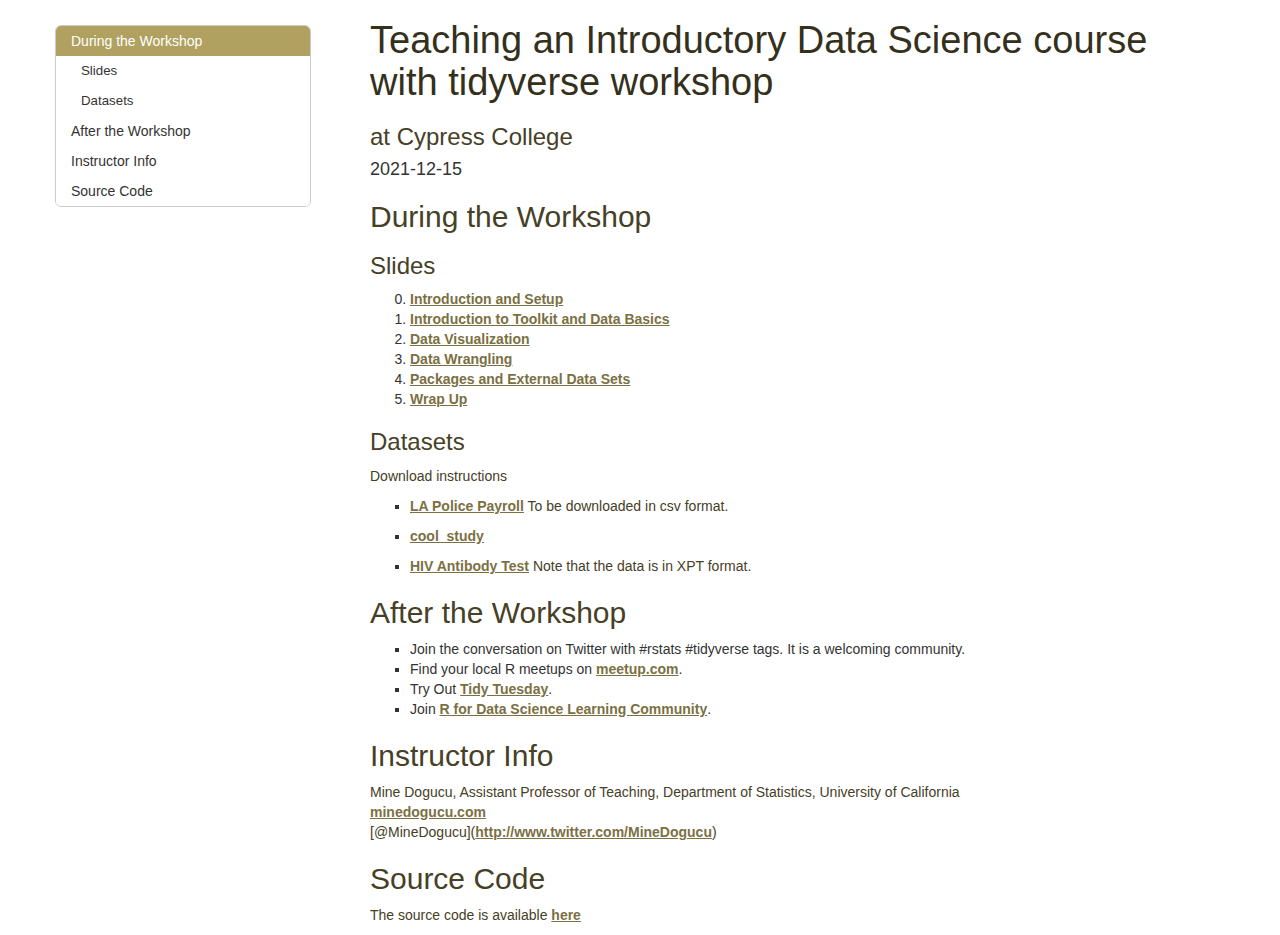
==== commit 2da64584: "fix typo" ====
--- a/index.html
+++ b/index.html
@@ -242,14 +242,6 @@
 </div>
 
 
-<div id="before-the-workshop" class="section level2">
-<h2>Before the Workshop</h2>
-<ul>
-<li><a href="https://mirror.las.iastate.edu/CRAN/">Download and Install R</a> You want to download the base version as if you are installing R for the time. If you already have R on your computer make sure that it is the latest version(4.1.2). If it is not the latest version then please update it.</li>
-<li><a href="https://rstudio.com/products/rstudio/download/">Install RStudio</a>. Free version should suffice.</li>
-<li>Watch <a href>this video</a> to download files needed for the workshop.</li>
-</ul>
-</div>
 <div id="during-the-workshop" class="section level2">
 <h2>During the Workshop</h2>
 <div id="slides" class="section level3">
@@ -259,9 +251,9 @@
 </li>
 <li><a href="slides/1-toolkit-data.html">Introduction to Toolkit and Data Basics</a></li>
 <li><a href="slides/2-data-viz.html">Data Visualization</a></li>
-<li><a href="slides/3-wrangle-data.html">Data Wrangling</a><br />
+<li><a href="slides/3-data-wrangle.html">Data Wrangling</a><br />
 </li>
-<li><a href="slides/4-package-data.html">Packages and External Data Sets</a><br />
+<li><a href="slides/4-package-datasets.html">Packages and External Data Sets</a><br />
 </li>
 <li><a href="slides/5-wrap-up.html">Wrap Up</a></li>
 </ol>
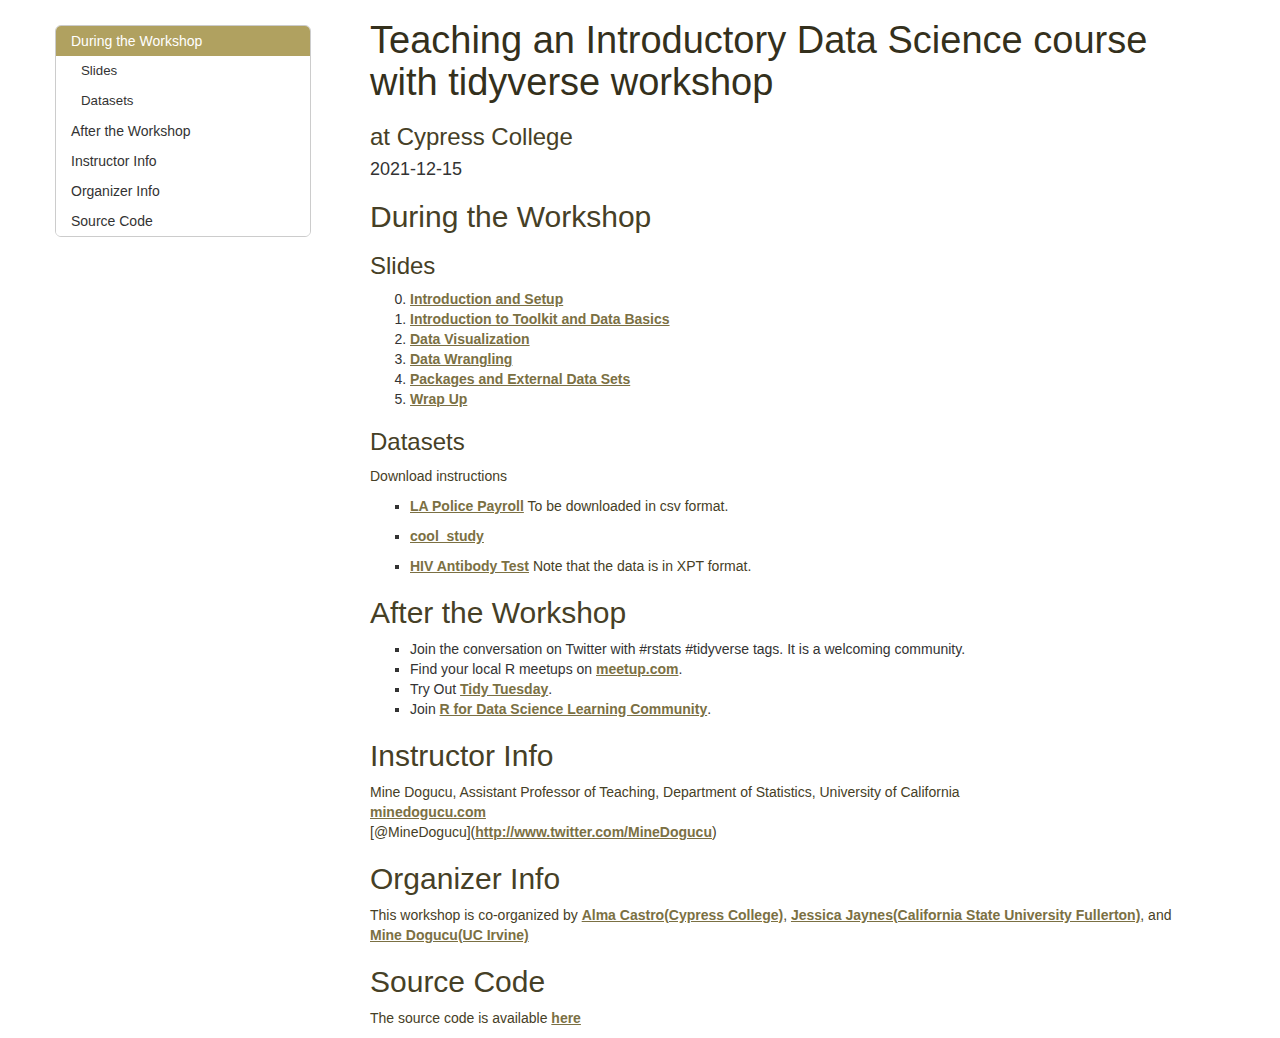
==== commit 053022b2: "add coorganizers" ====
--- a/index.html
+++ b/index.html
@@ -283,6 +283,10 @@
 <a href="http://www.minedogucu.com">minedogucu.com</a><br />
 <span class="citation">[@MineDogucu]</span>(<a href="http://www.twitter.com/MineDogucu" class="uri">http://www.twitter.com/MineDogucu</a>)</p>
 </div>
+<div id="organizer-info" class="section level2">
+<h2>Organizer Info</h2>
+<p>This workshop is co-organized by <a href="https://www.cypresscollege.edu/academics/divisions-special-programs/science-engineering-math/mathematics/math-department/">Alma Castro(Cypress College)</a>, <a href="http://hpri.fullerton.edu/Faculty/Jaynes/jaynes.htm">Jessica Jaynes(California State University Fullerton)</a>, and <a href="http://www.minedogucu.com">Mine Dogucu(UC Irvine)</a></p>
+</div>
 <div id="source-code" class="section level2">
 <h2>Source Code</h2>
 <p>The source code is available <a href="https://github.com/mdogucu/teach-tidyverse">here</a></p>
